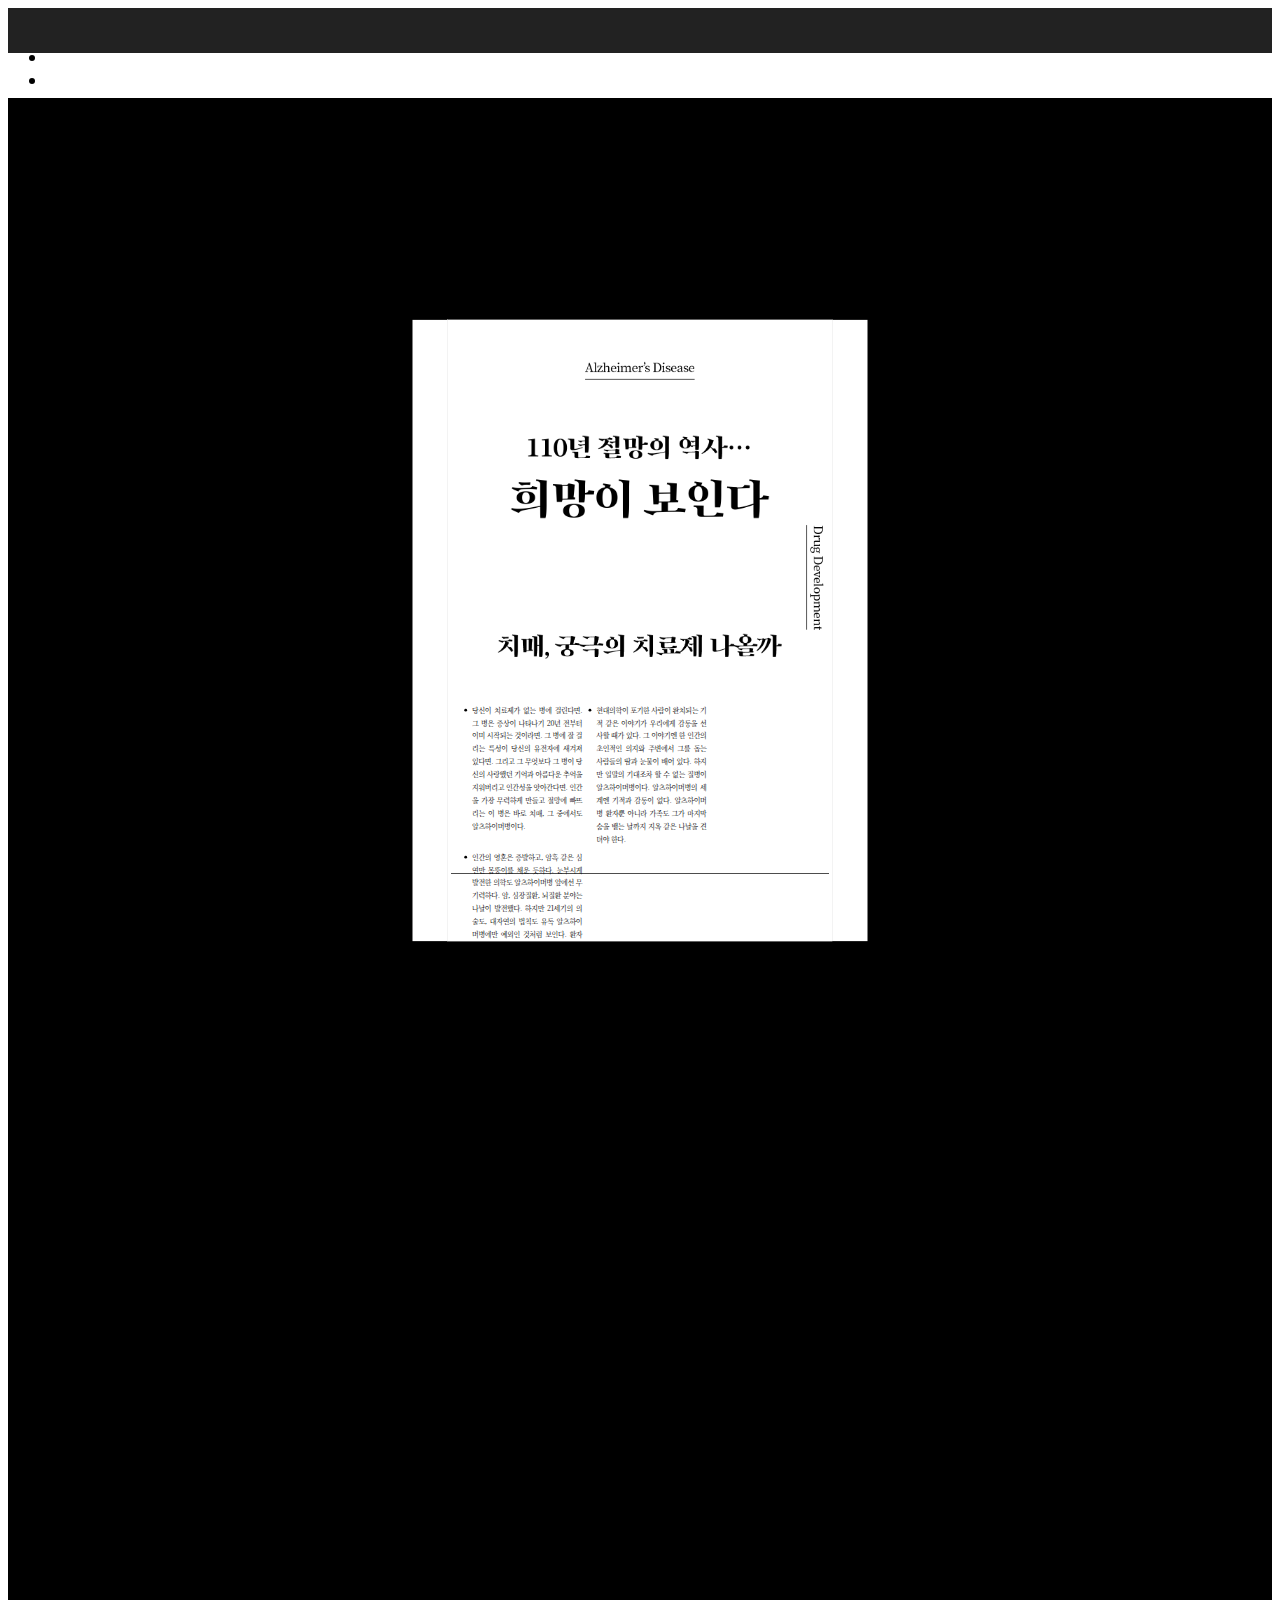
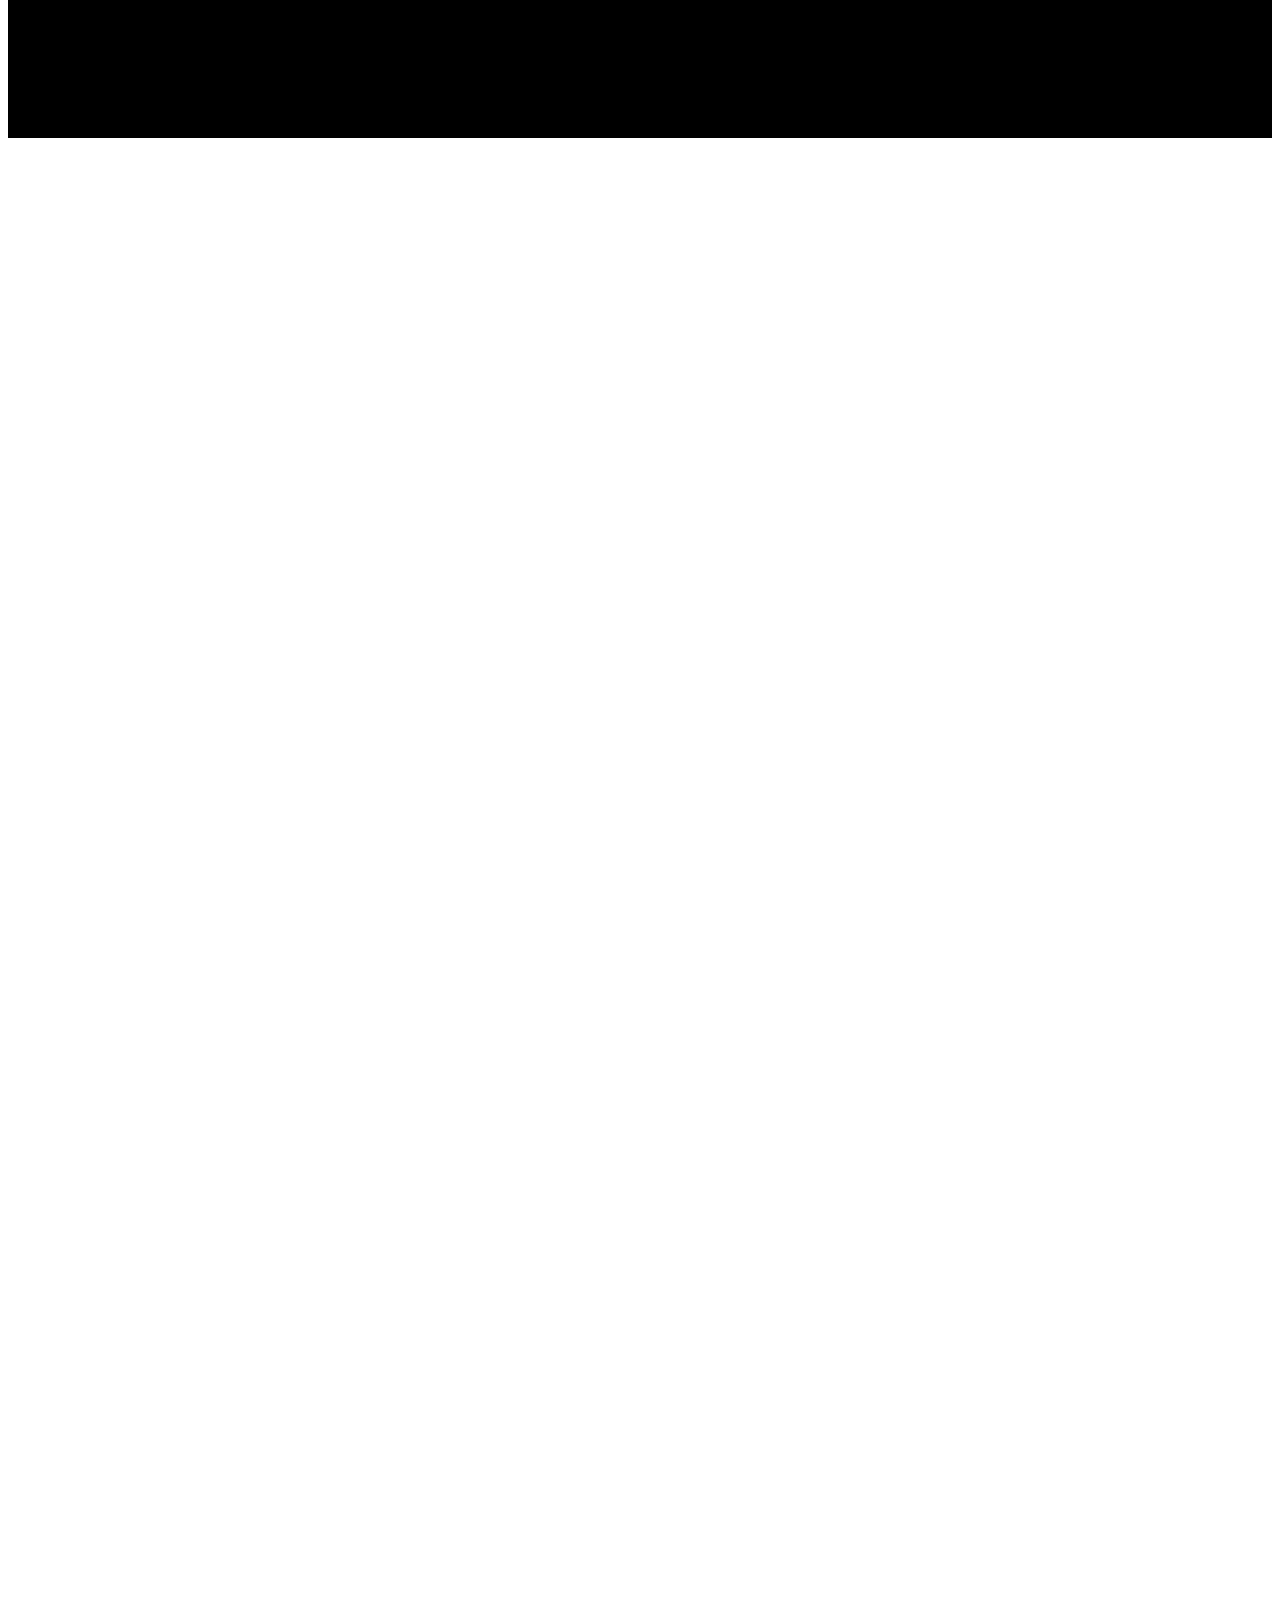
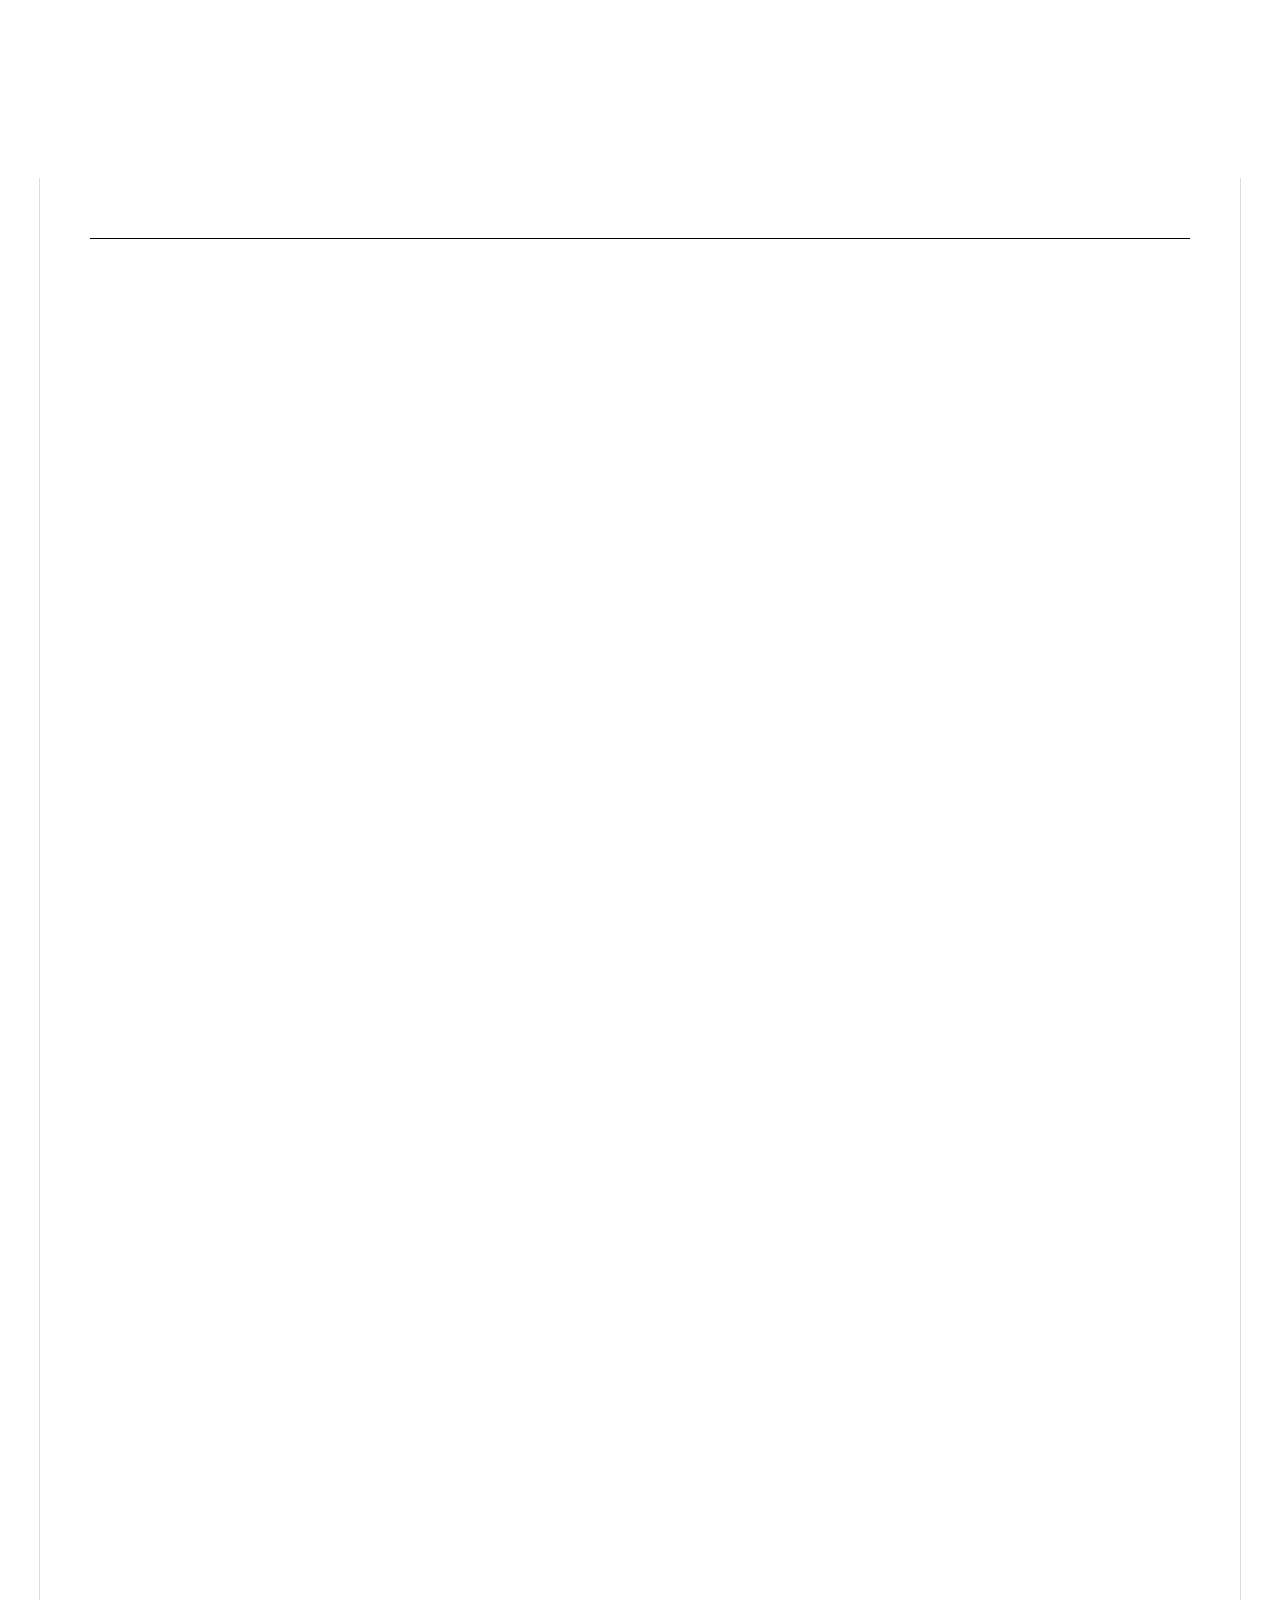
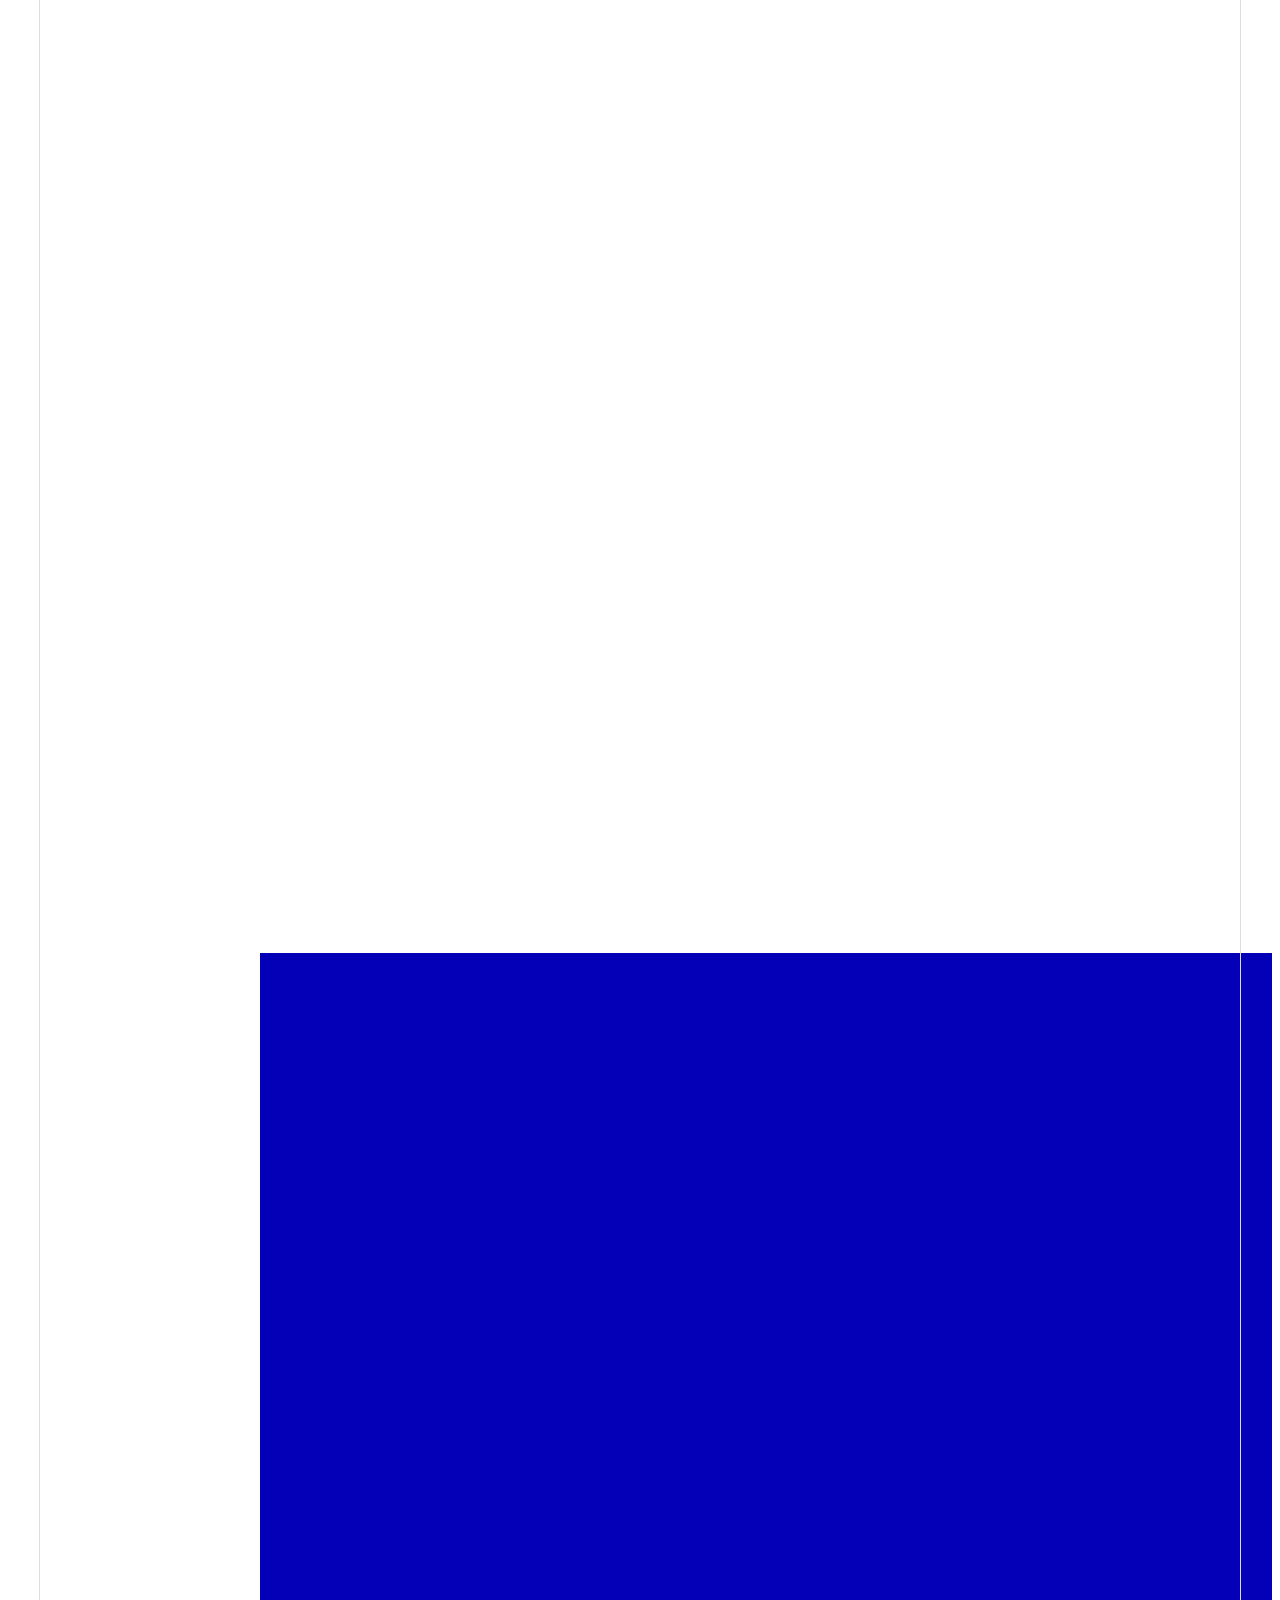
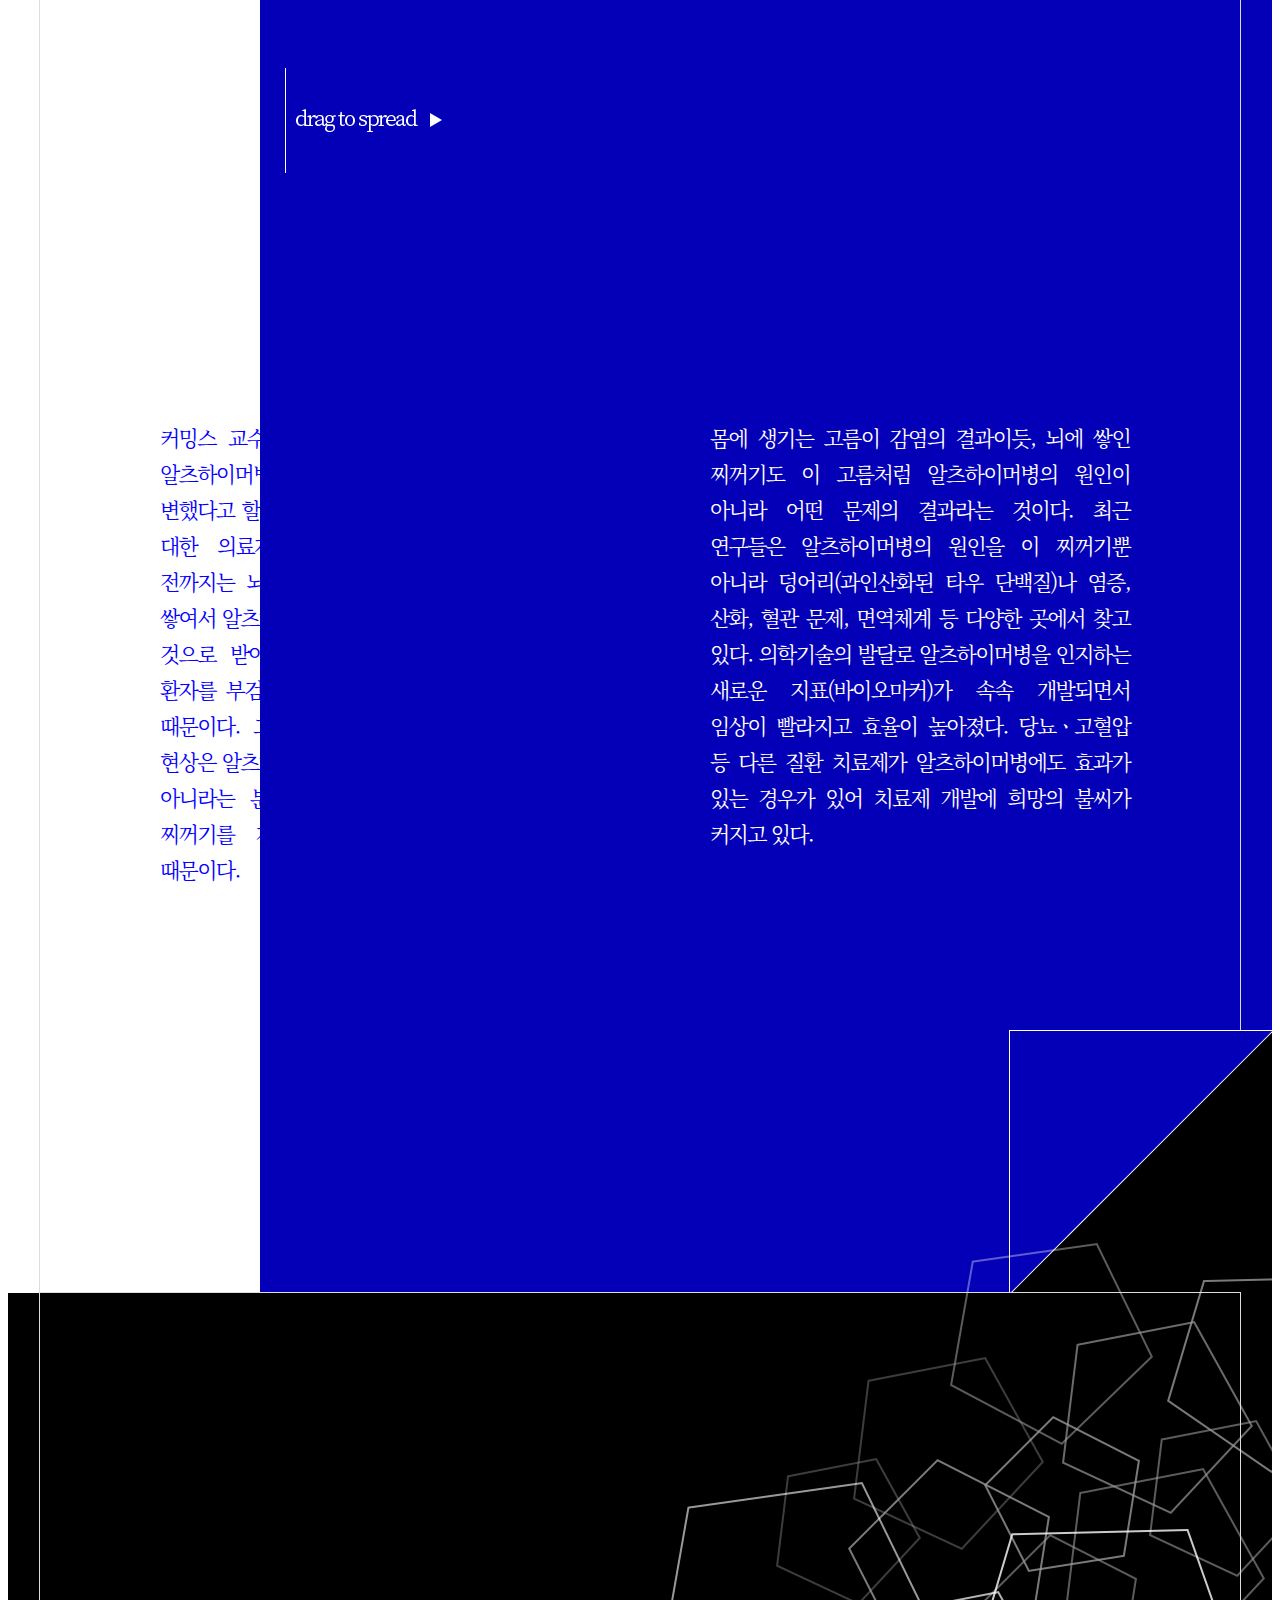
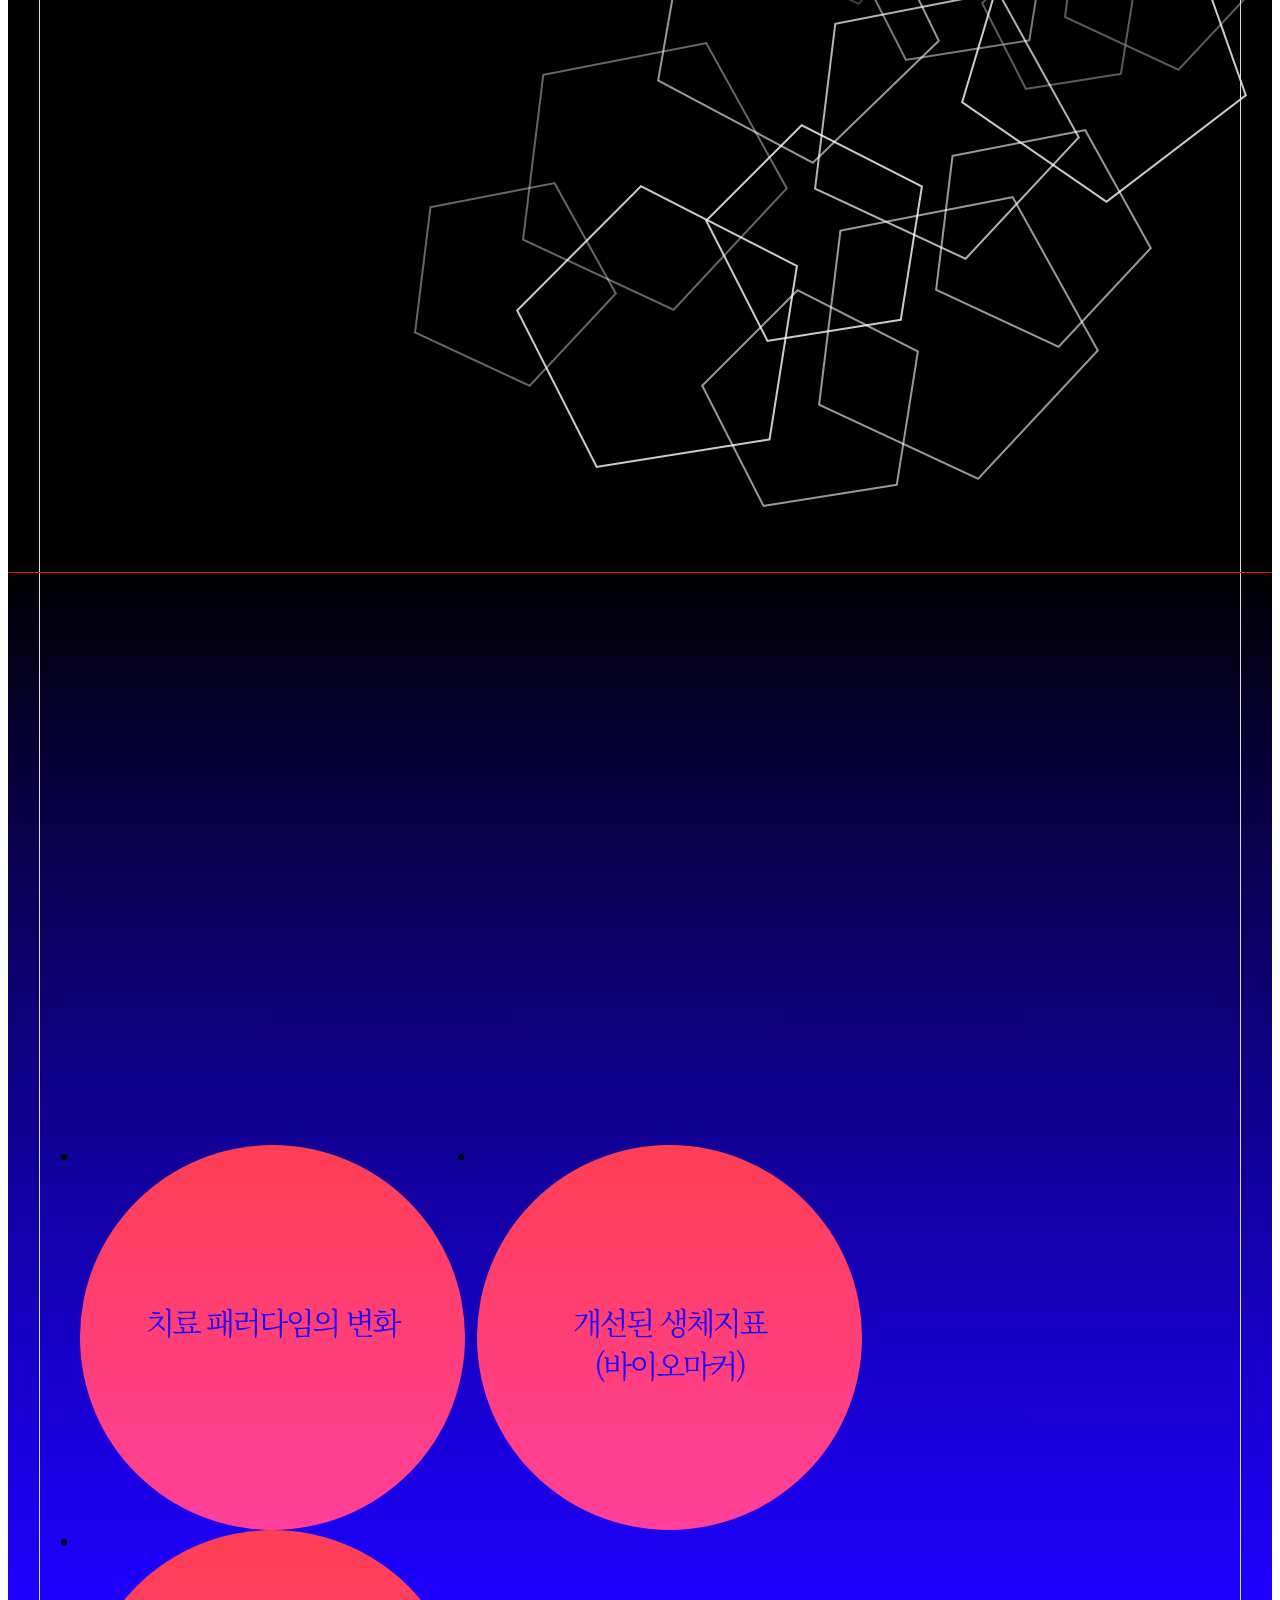
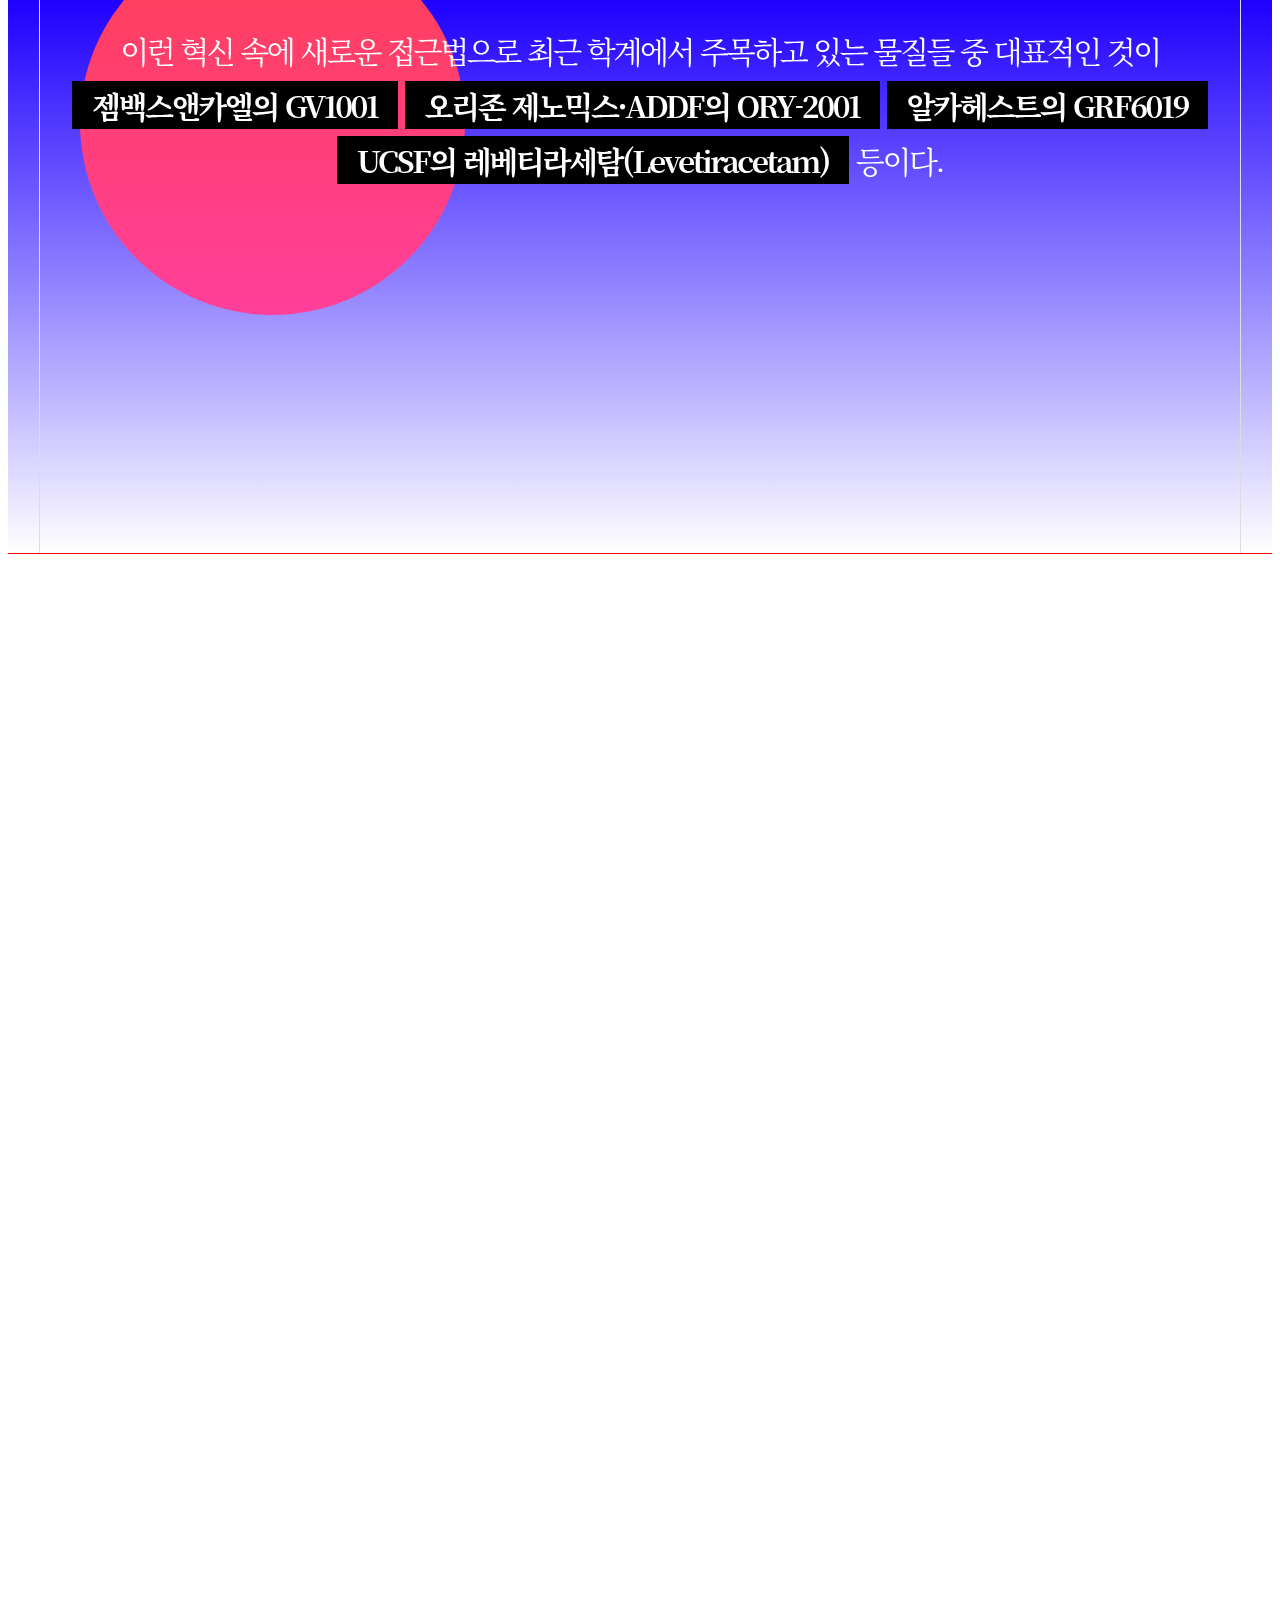
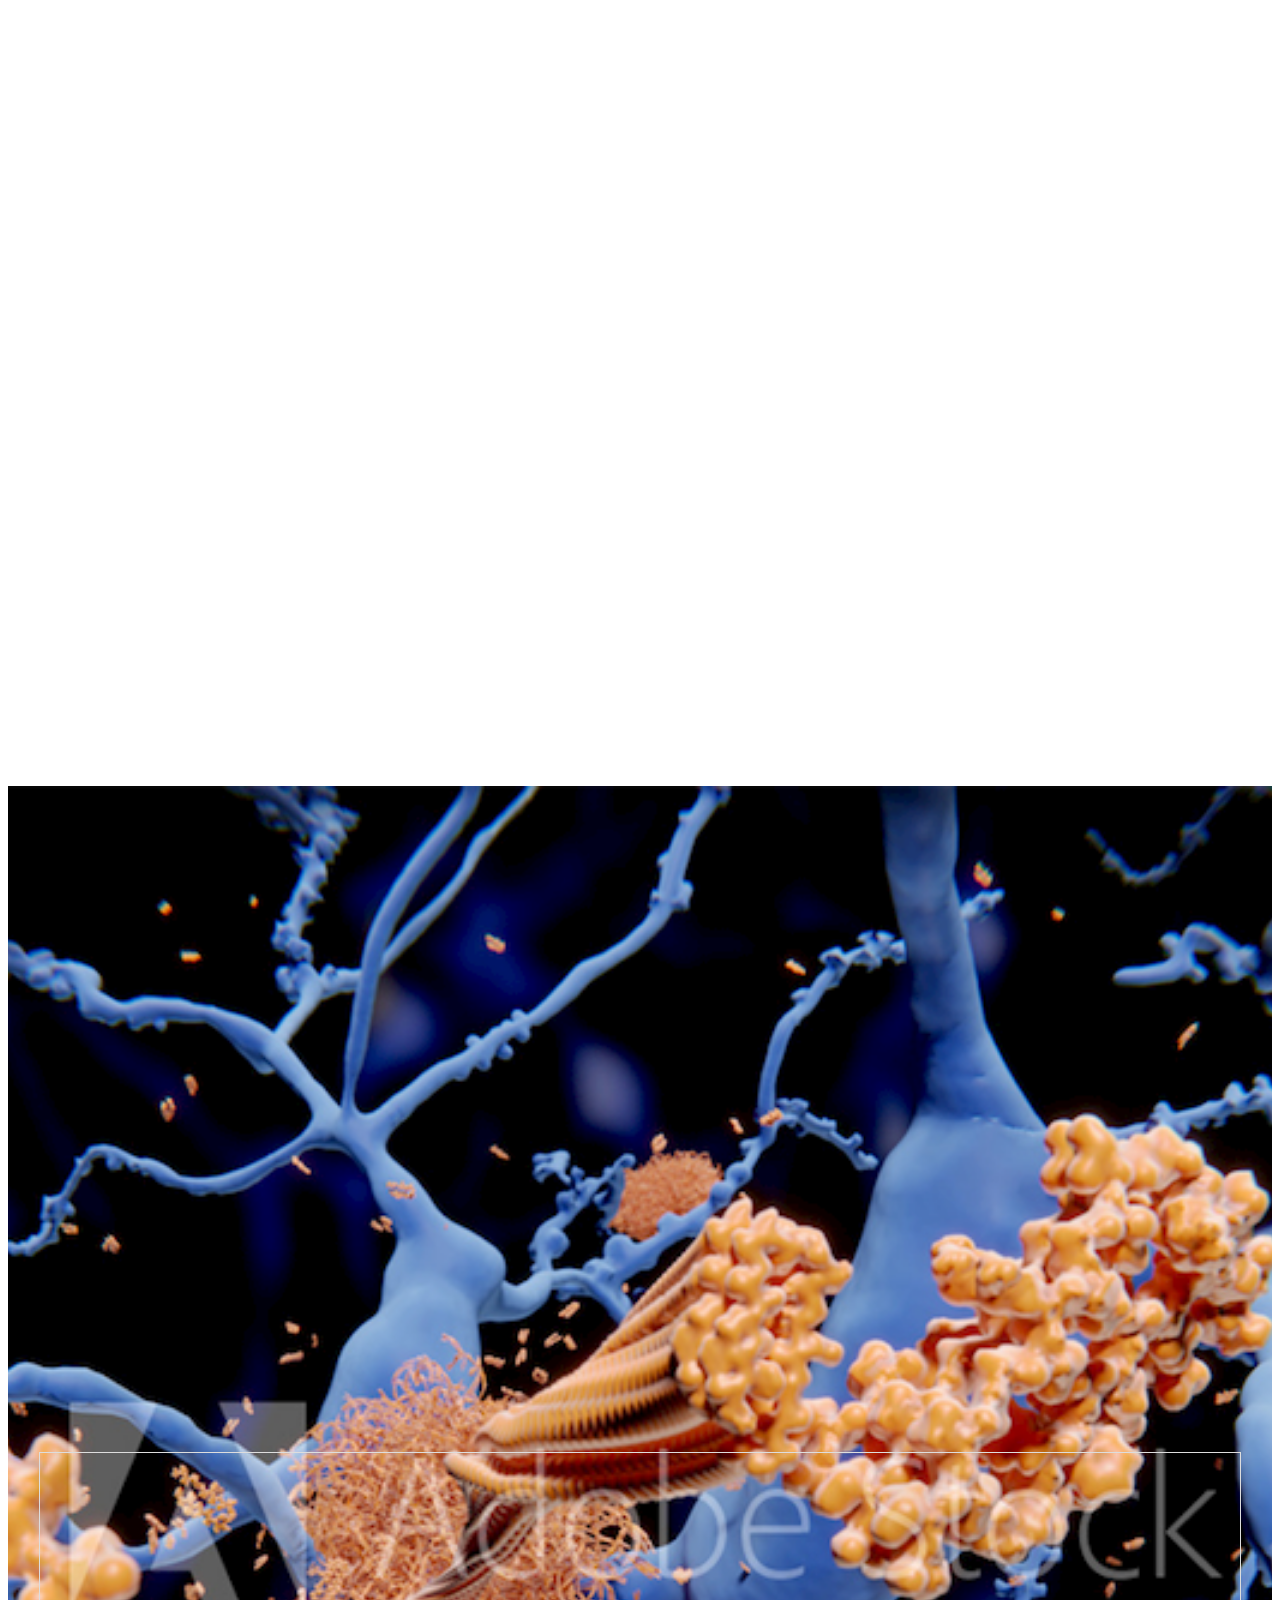
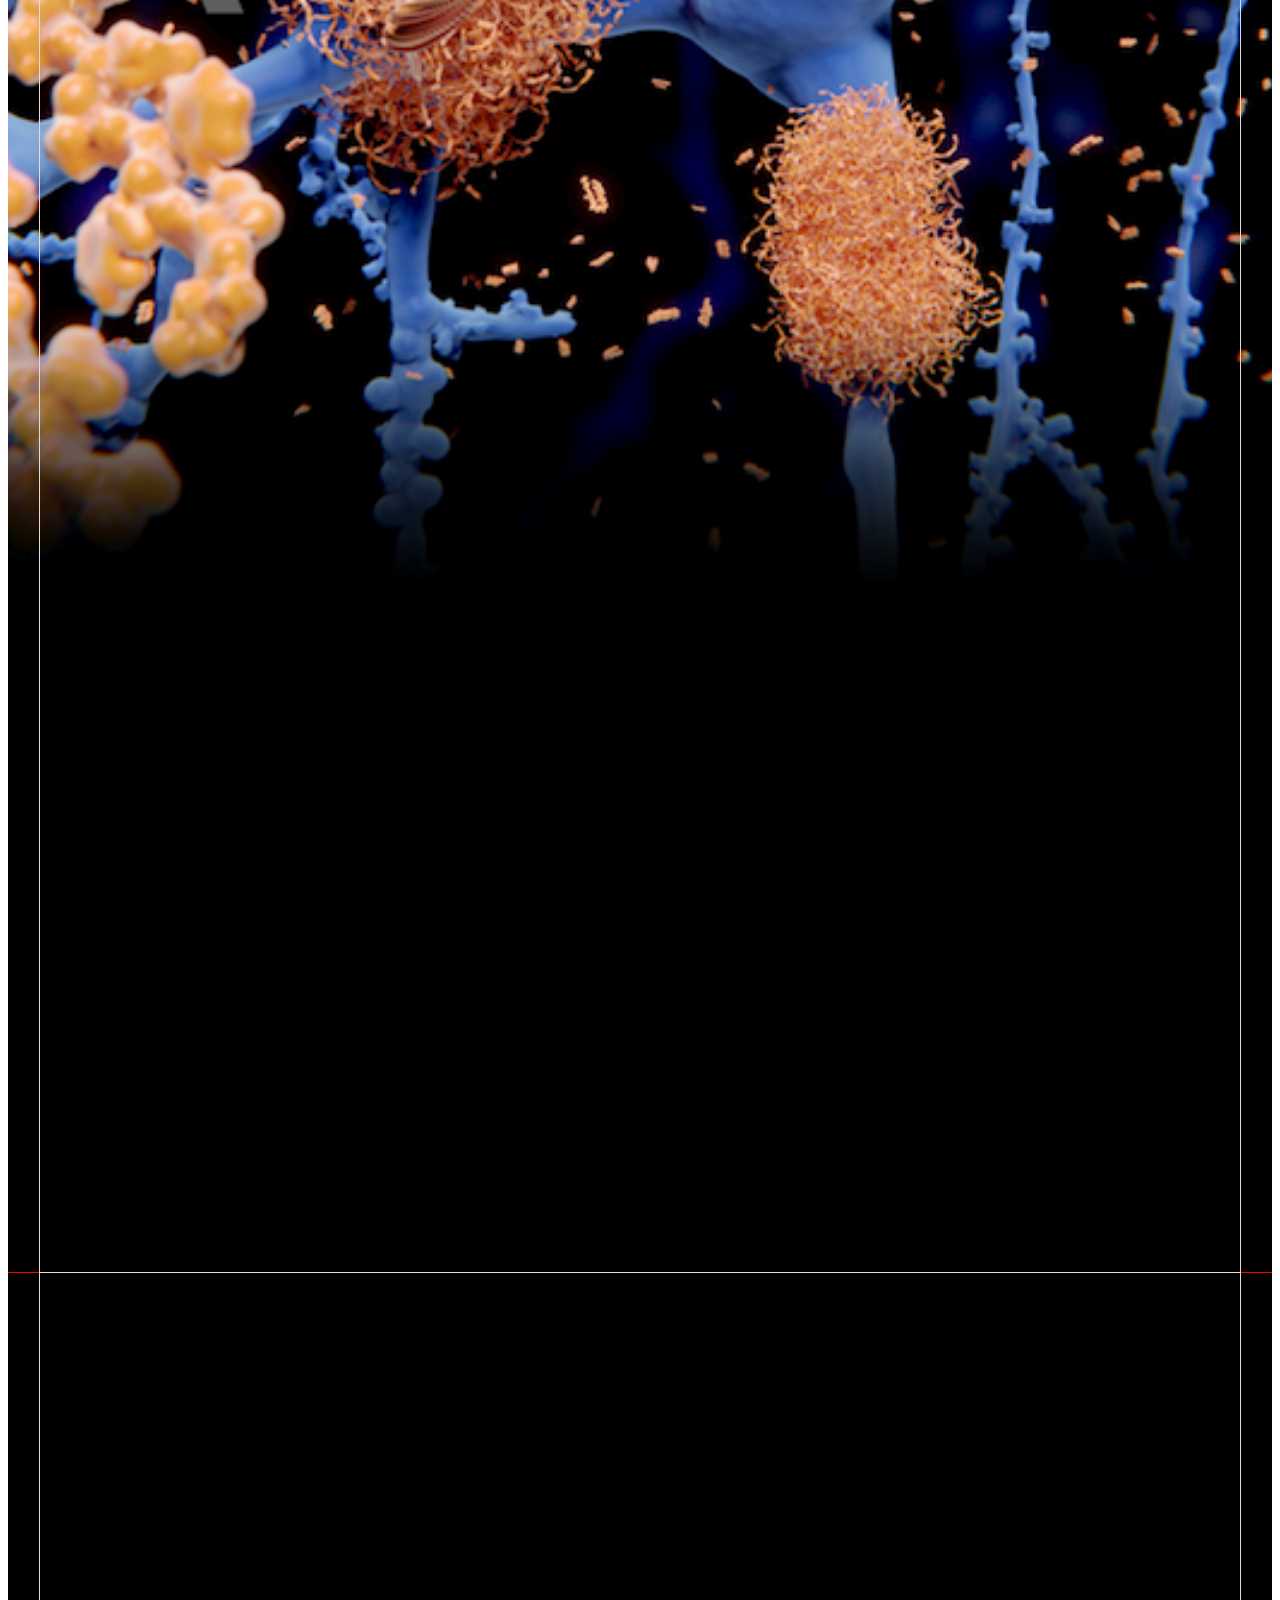
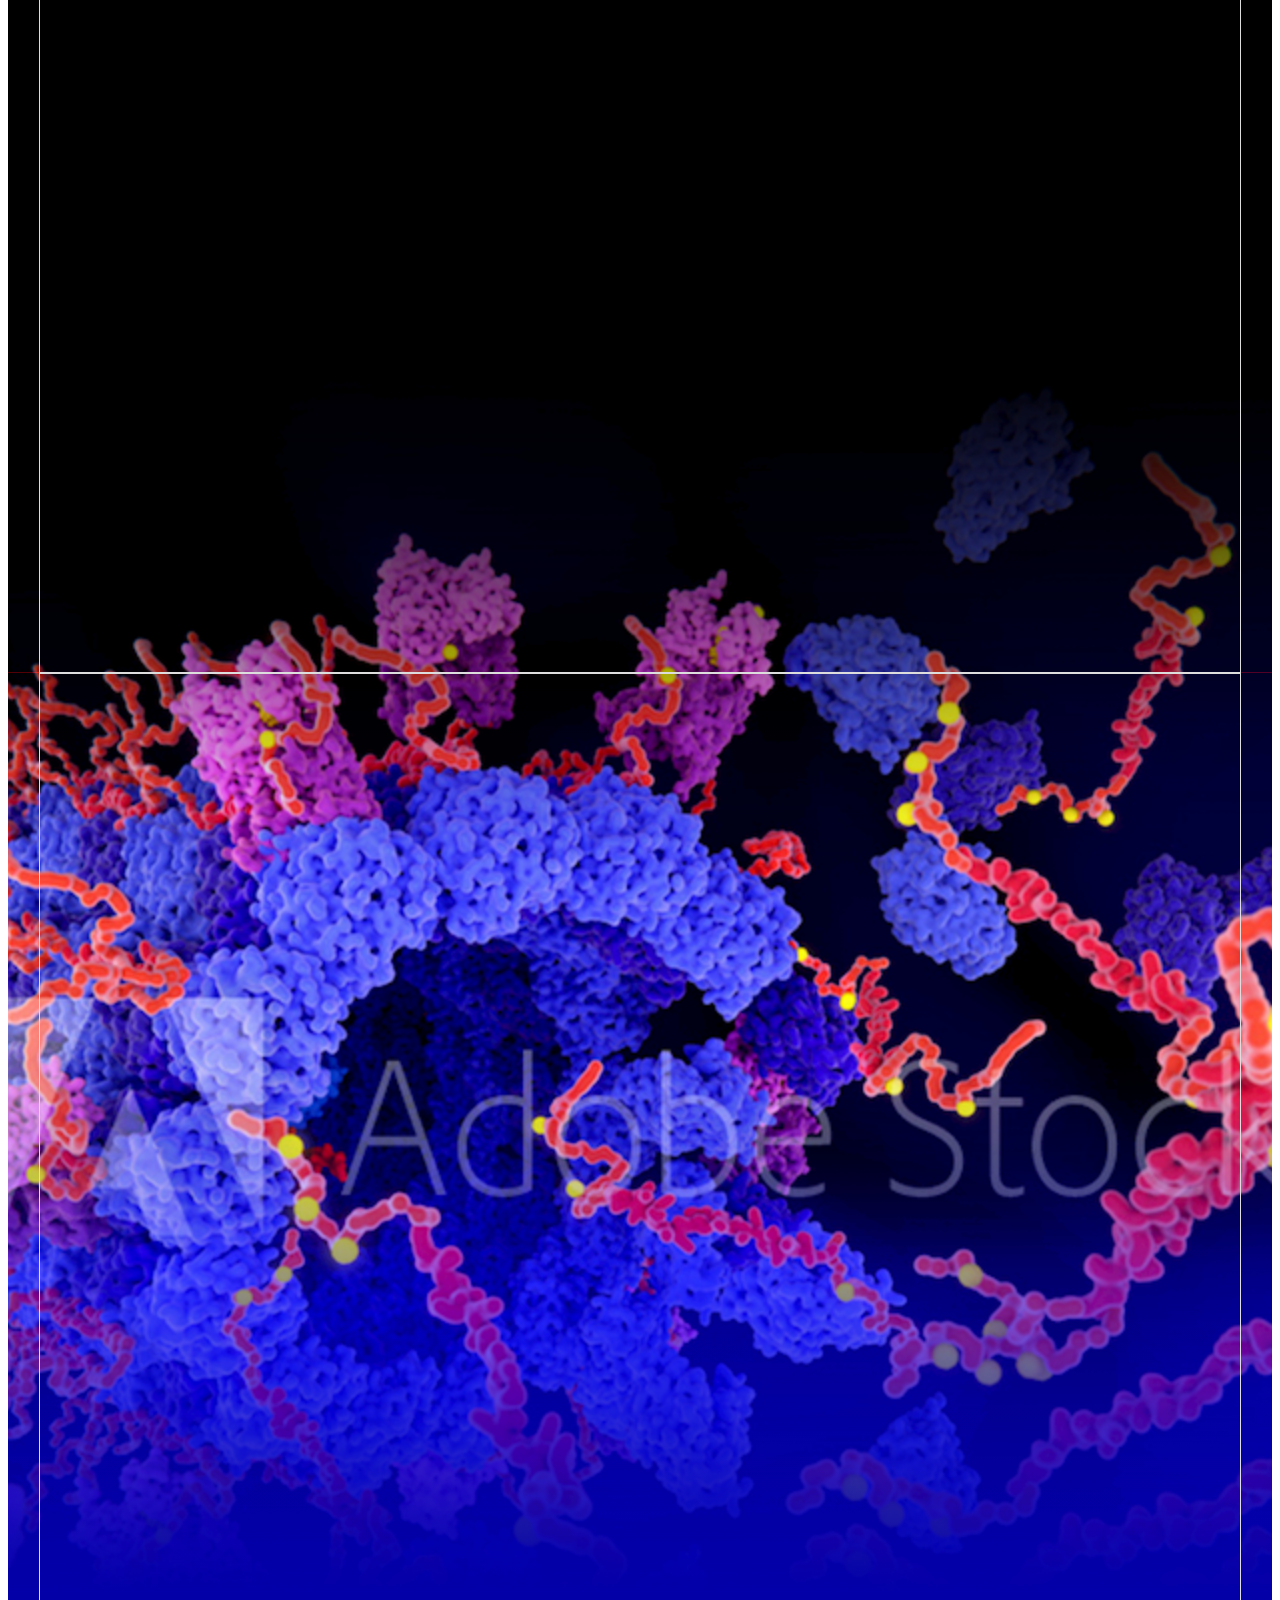
==== index.html @ 9e6f875f "pc페이지 완료커밋" ====
<!DOCTYPE html>
<html lang="ko">
    <head>
        <meta charset="UTF-8">
        <title>pc page test</title>
        <link rel="shortcut icon" type="image/x-icon" href="https://ilab.joins.com/common/img/favicon.ico">
        <meta name="viewport" content="width=1200, initial-scale=1, minimum-scale=1, maximum-scale=3, user-scalable=yes">
        <meta http-equiv="X-UA-Compatible" content="IE=edge">
        <meta name="mobile-web-app-capable" content="yes">
        <meta name="apple-mobile-web-app-capable" content="yes">
        <meta name="format-detection" content="telephone=no">
        <meta name="description" content= "">
        <meta name="author" content="Innovation Lab">
        <meta name="keyword" content="">
        <meta name="twitter:card" content="summary_large_image" />
        <meta name="twitter:title" content="" />
        <meta name="twitter:description" content="">
        <meta name="twitter:image:src" content="">
        <meta property="og:type" content="article">
        <meta property="og:title" content="">
        <meta property="og:description" content="">
        <meta property="og:url" content="">
        <meta property="og:image" content="">
        <meta property="og:image:type" content="image/jpeg">
        <meta property="og:image:width" content="1200">
        <meta property="og:image:height" content="628">
        <meta property="og:site_name" content="">
        <meta property="og:locale" content="ko_KR">
        <meta property="article:author" content="">
        <meta property="article:publisher" content="">

        <!-- Content Style -->
        <link rel="stylesheet" href="https://innovationlab.co.kr/common/css/common.css?v=1">
        <link rel="stylesheet" href="css/swiper.min.css">
        <link rel="stylesheet" href="css/style.css">
        <!-- // Content Style -->

        <!-- Common JS -->
        <script src="js/jquery-2.2.4.min.js"></script>
        <!--[if lt IE 9]><script src="/common/js/html5.js"></script><![endif]-->
        <!-- // Common JS -->

        <!-- Custom JS -->
        <script src="js/polyfill.js"></script>
        <script src="js/gsap.min.js"></script>
        <script src="js/MorphSVGPlugin.min.js"></script>
        <script src="js/DrawSVGPlugin.min.js"></script>
        <script src="js/ScrollMagic.min.js"></script>
        <script src="js/ScrollToPlugin.min.3.3.4.js"></script>
        <script src="js/animation.gsap.min.js"></script>
        <script src="js/debug.addIndicators.min.js"></script>
        <script src="js/jquery.rwdImageMaps.min.js"></script>
        <script src="js/swiper.min.js"></script>
        <script src="js/underscore-min.js"></script>
        <script src="js/functions.js"></script>
        <script src="js/main.js"></script>
        <!-- // Custom JS -->
    </head>
<body>

<div id="viewport">
    <!-- 상단공통 -->
    <div id="roof" class="rooftop">
        <script>
        /*
            layout.gnb.renderHtml();
            $(function() {
                $(".rooftop").addClass("on");
            });
        */
        </script>

        <div class="forehead">
            <div class="inner">
                <div class="brandsolution-logo"><a href="https://news.joins.com/">중앙일보</a></div>
                <div class="brand-identity"></div>
                <div class="sns-share-box">
                    <ul>
                        <li><a href="#" onclick="fnSendSns(&#39;facebook&#39;);return false;" class="sns-fb" title="페이스북"></a></li>
                        <li><a href="#" onclick="fnSendSns(&#39;twitter&#39;);return false;" class="sns-tw" title="트위터"></a></li>
                        <li><a href="javascript:shareJS.KakaoTalk();" class="kakao" title="카카오톡 공유"></a></li>
                    </ul>
                </div>
            </div>
        </div>

    </div>
    <!-- //상단공통 -->
    <!-- 콘텐츠 -->
    <main id="container" class="content_wrap">
        
        <section class="intro-news ja_section_wrap" ja-section-title="섹션1">
            <div class="intro-news__paper">
                <div class="intro-news__paper--panel">
                    <div class="intro-news__paper--headline">
                        <p class="intro-news__paper--headline-ad">Alzheimer’s Disease</p>
                        <p class="intro-news__paper--headline-dd">Drug Development</p>
                        <h2 class="intro-news__paper--headline-title">
                            <span class="intro-news__paper--headline-title-default">110년 절망의 역사… </span>
                            <strong class="intro-news__paper--headline-title-strong">희망이 보인다</strong>
                        </h2>
                        <h4 class="intro-news__paper--headline-sub-title">치매, 궁극의 치료제 나올까</h4>
                    </div>
                    <div class="intro-news__paper--content">
                        <ul class="intro-news__paper--content-list">
                            <li class="intro-news__paper--content-list-item">
                                당신이 치료제가 없는 병에 걸린다면. 그 병은 증상이 나타나기 20년 전부터 이미 시작되는 것이라면. 그 병에 잘 걸리는 특성이 당신의 유전자에 새겨져 있다면. 그리고 그 무엇보다 그 병이 당신의 사랑했던 기억과 아름다운 추억을 지워버리고 인간성을 앗아간다면.
                                인간을 가장 무력하게 만들고 절망에 빠뜨리는 이 병은 바로 치매, 그 중에서도 알츠하이머병이다.
                            </li>
                            <li class="intro-news__paper--content-list-item">
                                현대의학이 포기한 사람이 완치되는 기적 같은 이야기가 우리에게 감동을 선사할 때가 있다. 그 이야기엔 한 인간의 초인적인 의지와 주변에서 그를 돕는 사람들의 땀과 눈물이 배어 있다. 하지만 일말의 기대조차 할 수 없는 질병이 알츠하이머병이다. 알츠하이머병의 세계엔 기적과 감동이 없다. 알츠하이머병 환자뿐 아니라 가족도 그가 마지막 숨을 뱉는 날까지 지옥 같은 나날을 견뎌야 한다.
                            </li>
                            <li class="intro-news__paper--content-list-item">
                                인간의 영혼은 증발하고, 암흑 같은 심연만 몸뚱이를 채운 듯하다. 눈부시게 발전한 의학도 알츠하이머병 앞에선 무기력하다. 암, 심장질환, 뇌질환 분야는 나날이 발전했다. 하지만 21세기의 의술도, 대자연의 법칙도 유독 알츠하이머병에만 예외인 것처럼 보인다. 환자의 영혼을 앗아가고, 가족을 절망에 빠뜨리며, 의료진을 좌절케 한 알츠하이머병. 하지만 반전의 실마리가 나타났다
                                
                            </li>
                        </ul>
                    </div>
                    
                    <p class="intro-news__paper--annexed">*치매 환자의 71.3%는 알츠하이머병 (2012년 분당서울대 병원 전국 65세 이상 노인 6008명 대상 조사)이다.</p>
                </div>
            </div>
        </section>

        <section class="alzheimer ja_section_wrap" ja-section-title="섹션2">
            <div class="alzheimer__panel">
                <div class="alzheimer__headline">
                    <h4 class="alzheimer__headline--title">여전히 신약 성공률은 0 %</h4>
                    <p class="alzheimer__headline--info">
                        알츠하이머병의 원인은 아직도 정확히 규명되지 않았다. 
                        부검을 통해서만 알츠하이머병을 확인할 수 있었기 때문에, 예방도 매우 어렵다. 
                        알츠하이머병은 증상이 나타나기 20년 전부터 시작된다는 보고도 있다. 
                        징후가 나오기 시작하는 시점이면 막기에는 늦었다. 특히 아시아인은 알츠하이머병
                        에 취약한 APOE4 유전자를 보유한 사람이 전체 인구의 약 20%에 이른다. 
                        신약 성공률은 사실상 0%로 수렴한다. 2003년까지 나온 약은 겨우 4개, 
                        이마저도 모두 원인을 치료하지는 못한 채 증상을 완화하는 작용을 하는 것에 불과하다. 
                        2003년 이후에 성공한 신약이 없다. 그래서 더 절망적이다.</p>
                </div>
                <div class="alzheimer__card">
                    <ul class="alzheimer__card--item">
                        <li class="alzheimer__card--item-news one active">
                            <div class="contents">
                                <span class="explain">치매 유형별 분포 <br>‘알츠하이머 치매’</span>
                                <strong class="numberring">71.3%</strong>
                                <div class="graph"></div>
                            </div>
                        </li>
                        <li class="alzheimer__card--item-news two">
                            <div class="contents">
                                <span class="explain">전체 인구 중 아시아인의 <br>APOE4 유전자 보유 비율</span>
                                <strong class="numberring">20%</strong>
                                <div class="graph"></div>
                            </div>
                        </li>
                        <li class="alzheimer__card--item-news three">
                            <div class="contents">
                                <span class="explain">2003년 이후 <br>신약 성공률</span>
                                <strong class="numberring">0%</strong>
                                <div class="graph"></div>
                            </div>
                        </li>
                        <li class="alzheimer__card--item-news four">
                            <div class="contents">
                                <span class="explain">현재까지 출시된 <br>증상완화 약물 4종</span>
                                <strong class="numberring">12</strong>
                                <strong class="numberring">34</strong>
                                <div class="graph"></div>
                            </div>
                        </li>
                    </ul>
                </div>
            </div>
        </section>

        <section class="alzheimer-hope ja_section_wrap" ja-section-title="섹션3">
            <div class="alzheimer-hope__person">
                <i class="alzheimer-hope__person--img"></i>
                <div class="alzheimer-hope__person--annexed">
                    <p class="alzheimer-hope__person--annexed-text">제프리 커밍스 미국 클리블랜드 클리닉 신경연구소 교수</p>
                </div>
            </div>
            <div class="alzheimer-hope__panel">
                <div class="alzheimer-hope__comment">
                    <p class="alzheimer-hope__comment-text">최근 5년 간의 연구 성과와 치료제 발전을 보면 알츠하이머병을 해결할 수 있다는 기대가 그 어느 때보다 높다</p>
                </div>
                <div class="alzheimer-hope__text">
                    <h4 class="alzheimer-hope__text-title">110년만에  조금씩 꿈틀대는 희망</h4>
                    <p class="alzheimer-hope__text-explain">
                        알츠하이머병이 발견된 지 110년, 최근 들어 희망이 조금씩 보이고 있다. “최근 5년 간의 연구 성과와 치료제 발전을 보면 알츠하이머
                        병을 해결할 수 있다는 기대가 그 어느 때보
                        다 높다”고 제프리 커밍스 미국 클리블랜드 클리닉 신경연구소 교수는 말한다. 커밍스 교수는 2014년부터 알츠하이머병 관련 모든 신약 연구를 총망라해 온 알츠하이머병의 권
                        위자다. 2020년 2월 27일 기준으로 알츠하이
                        머병 치료제 총 121개 후보 물질을 대상으로 136건의 임상시험을 분석해 이런 평을 내놓
                        았다. 그 근거는 무엇일까.
                    </p>
                </div>
            </div>
        </section>

        
        <section class="conversion ja_section_wrap" ja-section-title="섹션4">
            <div class="conversion__block">
                <div class="conversion__block--before"></div>
                <div class="conversion__block--after"></div>
            </div>
            <div class="conversion__panel">
                <div class="conversion__content--before">
                    <h5 class="conversion__content--before-title">사고의 전환, 오랜 가설의 한계를 돌파하다</h5>
                    <div class="conversion__content--before-graph"></div>
                    <p class="conversion__content--before-detail">커밍스 교수의 낙관은 근거없는 망상이 아니다. 알츠하이머병 연구는 최근 들어 패러다임이 변했다고 할 만큼 큰 변혁을 겪었다. 알츠하이머에 대한 의료계의 시각이 달라지고 있다. 얼마 전까지는 뇌에 찌꺼기(베타아밀로이드 플라크)가 쌓여서 알츠하이머병이 생긴다는 가설이 가장 주된 것으로 받아들여졌다. 알츠하이머병으로 사망한 환자를 부검해보니 뇌에서 그런 현상이 관찰됐기 때문이다. 그런데 최근 연구 결과에 따르면 이 현상은 알츠하이머병의 결과로 나온 것이지 원인이 아니라는 분석이 나오고 있다. 베타아밀로이드 찌꺼기를 제거해도 증상은 나아지지 않았기 때문이다. </p>
                </div>
                <div class="conversion__content--after">
                    <div class="drag__cover">
                        <button type="button" class="drag__cover--btn">drag to spread</button>
                    </div>
                    <h5 class="conversion__content--after-title">사고의 전환, 오랜 가설의 한계를 돌파하다</h5>
                    <div class="conversion__content--after-graph"></div>
                    <p class="conversion__content--after-detail">몸에 생기는 고름이 감염의 결과이듯, 뇌에 쌓인 찌꺼기도 이 고름처럼 알츠하이머병의 원인이 아니라 어떤 문제의 결과라는 것이다. 최근 연구들은 알츠하이머병의 원인을 이 찌꺼기뿐 아니라 덩어리(과인산화된 타우 단백질)나 염증, 산화, 혈관 문제, 면역체계 등 다양한 곳에서 찾고 있다. 의학기술의 발달로 알츠하이머병을 인지하는 새로운 지표(바이오마커)가 속속 개발되면서 임상이 빨라지고 효율이 높아졌다. 당뇨ㆍ고혈압 등 다른 질환 치료제가 알츠하이머병에도 효과가 있는 경우가 있어 치료제 개발에 희망의 불씨가 커지고 있다.</p>
                </div>
                
            </div>
            <div class="conversion__panel--flip">
                <div class="conversion__panel--flip-line"></div>
            </div>
        </section>

        <div class="drug-spec__pin">
            <section class="drug-spec ja_section_wrap" ja-section-title="섹션5">
                <div class="drug-spec__background"></div>
                <div class="drug-spec__panel">
                    <h5 class="drug-spec__panel--title">요즘 신약들은 과거와 스펙이 다르다</h5>
                    <div class="drug-spec__panel--cover">
                        <div class="drug-spec__panel--inner">
                            <div class="drug-spec__panel--inner step_1 active">
                                <p class="explain-text">요즘 실험 중인 신약들의 면면을 보면 과거와는 사뭇 다르다. 과거 신약들은 대개 증상 완화나 베타 아밀로이드 제거에만 초점을 맞췄다. <br>베타 아밀로이드를 타깃으로 한 신약 후보들은, 대형 제약사가 개발해 큰 기대를 모았음에도 불구하고, 대부분 성공하지 못했다. <br>2013년 화이자의 포네주맙, 2016년 릴리의 솔라네주맙, 2019년 로슈의 크레네주맙이 임상 실패했다. 하지만 최근 신약은 더 포괄적인 원인을 다룬다. 또 증상 완화보다 질환의 해결 자체에 도전하는 약물이 늘었다. </p>
                            </div>
                            <div class="drug-spec__panel--inner step_2">
                                <p class="explain-text">
                                    상대적으로 최근에 임상에 진입한 1·2상과 더 오래<br>
                                    된 3상을 비교해 보면 그런 경향성이 뚜렷이 보인다.<br>
                                    <span class="idx-1 active"><i></i>임상 3상 진행 중인 신약 29개 중 질환조절치료제</span><br>
                                    (증상 완화를 넘어 질병의 해결을 목적으로 하는 <br>
                                    치료제)의 <span class="idx-1 active"><i></i>비율은 59% (17개)</span> 였지만, <span class="idx-2"><i></i>2상 65개 중</span><br>
                                    <span class="idx-2"><i></i>엔 85%(55개)</span>, <span class="idx-3"><i></i>1상 27개 중엔 93%(25개)</span>를 차지한<br>
                                    다. 
                                </p>

                                <div class="drug-swite--2">
                                    <div class="swiper-wrapper">
                                        <div class="swiper-slide">
                                            <div class="chart-1"></div>
                                        </div>
                                        <div class="swiper-slide">
                                            <div class="chart-2"></div>
                                        </div>
                                        <div class="swiper-slide">
                                            <div class="chart-3"></div>
                                        </div>
                                    </div>
                                    <div class="buttonArea">
                                        <div class="swiper-pagination"></div>
                                    </div>
                                </div>
                            </div>
                            <div class="drug-spec__panel--inner step_3">
                                <p class="explain-text">
                                    증상 완화보다 질환 자체의 치료를 목적으로 하는 <br>
                                    치료제가 크게 늘어나고 있다. 질환조절치료제만 <br>
                                    놓고 볼 때 <span class="idx-1 active"><i></i>3상 신약에서 베타 아밀로이드 해결을 </span><br>
                                    <span class="idx-1 active"><i></i>목적으로 하는건 35%지만</span> <span class="idx-2"><i></i>2상에선 14%로 낮아졌</span><br>
                                    <span class="idx-2"><i></i>다.</span> 그만큼 베타 아밀로이드가 아닌 여러 원인의 <br>
                                    해결을 목적으로 하는 신약이 많아지고 있다는 <br>
                                    방증이다.
                                </p>

                                <div class="drug-swite--3">
                                    <div class="swiper-wrapper">
                                        <div class="swiper-slide">
                                            <div class="chart-1"></div>
                                        </div>
                                        <div class="swiper-slide">
                                            <div class="chart-2"></div>
                                        </div>
                                    </div>
                                    <div class="buttonArea">
                                        <div class="swiper-pagination"></div>
                                    </div>
                                </div>

                            </div>
                        </div>
                    </div>
                </div>
            </section>
        
            <section class="meterial ja_section_wrap" ja-section-title="섹션6">
                <div class="meterial__panel">
                    <h5 class="meterial__panel--title">다양한 방식으로 접근해 근본적 치료를 노린다</h5>
                    <div class="meterial__panel--inner">
                        <ul class="meterial__panel--inner-list">
                            <li class="meterial__panel--inner-list-item list1">
                                <p class="before">치료 패러다임의 변화</p>
                                <p class="on">다양한 기전으로 복합 작용해 근본적 치료에 접근</p>
                                <div class="inner-content left">
                                    <p>최근 신약은 항염, 항산화, 신경재생, 혈관 <br>
                                        등 다방면으로 접근하고 있다. 베타 아밀로<br>
                                        이드뿐 아니라 다양한 기전을 통해 복합적<br>
                                        으로 작용하도록 개발하고 있다는 의미다. <br>
                                        초기 단계의 알츠하이머병 환자를 발견해 <br>
                                        빨리 관리하고 근본적으로 치료하는 걸 목<br>
                                        적으로 하는 추세로 변하고 있다는 것이다. <br>
                                        지구 상에 소아마비가 없어진 것도 이러한 <br>
                                        전략에 근거해 백신 개발에 집중했기 때문<br>
                                        이다.</p>
                                </div>
                            </li>
                            <li class="meterial__panel--inner-list-item list2">
                                <p class="before">개선된 생체지표<br>(바이오마커)</p>
                                <p class="on">임상 효율 증가로 <br>치료제 개발을 앞당김</p>
                                <div class="inner-content left">
                                    <p>혈액 속 바이오마커(생체지표)를 확인해 <br>
                                        알츠하이머병을 진단함으로써 효율을 획기<br>
                                        적으로 끌어올린 방법도 나왔다.<br>
                                        미국 세인트 루이스 워싱턴 의과대학 랜들 <br>
                                        베이트만 교수의 혈액검사법은 임상의 시<br>
                                        간·비용 효율을 두 배 이상 개선한 것으로 <br>
                                        평가받는다.</p>
                                </div>
                            </li>
                            <li class="meterial__panel--inner-list-item list3">
                                <p class="before">용도변경 약물</p>
                                <p class="on">이미 안전성 입증됐기에 임상 편의 증가</p>
                                <div class="inner-content right">
                                    <p>용도변경(repurposed) 물질도 많아지고 있<br>
                                        다. 다른 치료제로 이미 허가를 받았지만 <br>
                                        복잡다단한 알츠하이머병의 치료에도 긍정<br>
                                        적 효과를 줄 것으로 기대하는 약물이다. <br>
                                        당뇨병 치료제가 임상에 참여하기도 하고, <br>
                                        항염·항산화에 효과가 있는 물질을 실험하<br>
                                        기도 하고, 뇌의 수용체에 작용하는 여러 물<br>
                                        질들이 알츠하이머병 치료 효과를 기대하<br>
                                        고 임상 시험을 진행하기도 한다.</p>
                                </div>
                            </li>
                        </ul>
                        <div class="meterial__panel--inner-detail">
                            <p class="meterial__panel--inner-detail-text">이런 혁신 속에 새로운 접근법으로 최근 학계에서 주목하고 있는 물질들 중 대표적인 것이
                                <strong class="meterial__panel--inner-detail-hide">젬백스앤카엘의 GV1001</strong>
                                <strong class="meterial__panel--inner-detail-hide">오리존 제노믹스·ADDF의 ORY-2001</strong>
                                <strong class="meterial__panel--inner-detail-hide">알카헤스트의 GRF6019</strong> 
                                <strong class="meterial__panel--inner-detail-hide">UCSF의 레베티라세탐(Levetiracetam)</strong>
                                등이다.
                            </p>
                        </div>
                    </div>
                </div>
            </section>
        </div>

        <section class="gv-1001 ja_section_wrap" ja-section-title="섹션7">
            <div class="gv-1001__bg"></div>
            <div class="gv-1001__panel">
                <h5 class="gv-1001__panel--title">텔로머라제 에서 유래한 GV1001</h5>
                <div class="gv-1001__panel--content">
                    <div class="gv-1001__panel--content-image"></div>
                    <div class="gv-1001__panel--content-comment">
                        <i class="quotation-left"></i>
                            <p class="gv-1001__panel--content-text">제프리 커밍스 교수는<br>
                                <span class="underline">GV1001은 다양한 타깃에 <br>작용하는 물질, 매우 <br>성공적인 알츠하이머병 치료 <br>약물이 될 가능성이 있다</span><br>고 평가하기도 했다.</p>
                        <i class="quotation-right"></i>
                    </div>
                    <div class="gv-1001__panel--content-detail">
                        <p class="gv-1001__panel--content-detail-text">이 중 젬백스앤카엘의 GV1001은 텔로머라제에서 유래한 약물이다. 텔로머라제는 텔로미어의 길이를 유지시켜주는 물질로 1987년 발견됐을 때, 학계뿐 아니라 의료계에 큰 반향을 일으켰다. 이는 텔로미어라는 물질이 가진 특성 때문이다. <span class="underline">텔로미어는 DNA를 보호해주는 끝부분의 덮개</span>로, 이것이 닳으면 세포가 사멸하고 생명체는 노화한다. <br><span class="underline">텔로머라제는 텔로미어의 기능을 보전해줌으로써 세포의 사멸을 막고 노화를 늦추는 기능</span>이 있다. 이를 발견한 3명의 과학자는 2009년 노벨생리의학상을 받기도 했다. GV1001은 노르웨이의 과학자들이 텔로머라제를 이용해 개발한 물질로, 여러 연구 결과 항암 면역 관련 효과 및 항노화·항염·항산화 등 세포 보호 기능이 있는 것으로 알려져 있다. 현재는 한국 회사인 젬백스앤카엘이 이를 사들였고, 알츠하이머병 임상 2상을 마치고 임상 3상에 진입할 예정이다.</p>
                    </div>
                </div>
            </div>
        </section>

        <section class="meterial-hope ja_section_wrap" ja-section-title="섹션8">
            <div class="meterial-hope__panel">
                <h5 class="meterial-hope__panel--title">희망의 싹이 보이는 물질들</h5>

                <ul class="table__background">
                    <li></li>
                    <li></li>
                    <li></li>
                </ul>

                <div class="meterial-hope__panel--table">
                    <table class="meterial-hope__panel--table-cell">
                        <colgroup class="table-group">
                            <col class="table-group-1">
                            <col class="table-group-2">
                            <col class="table-group-3">
                            <col class="table-group-4">
                            <col class="table-group-5">
                        </colgroup>
                        <tr>
                            <th>물질명</th>
                            <th>메커니즘</th>
                            <th>특이사항 / 치료상 목적</th>
                            <th>임상 단계</th>
                            <th>시작일</th>
                        </tr>
                        <tr>
                            <td>ORY-2001</td>
                            <td class="line"><span class="block">후생유전학<span>(유전자 발현에 관여)</span></span></td>
                            <td>신경보호에 관여하는 2개 효소에 작용</td>
                            <td>2상</td>
                            <td>2019.05</td>
                        </tr>
                        <tr>
                            <td>GRF6019</td>
                            <td>신경보호, 항염증</td>
                            <td>젊은 성인의 혈장 추출물</td>
                            <td>2상</td>
                            <td>2019.01</td>
                        </tr>
                        <tr>
                            <td>Levetiracetam</td>
                            <td>신경보호</td>
                            <td>기존 뇌전증 치료제로 시냅스 기능 강화</td>
                            <td>2상</td>
                            <td>2014.06</td>
                        </tr>
                    </table>
                </div>
                <div class="meterial-hope__panel--explain">
                    <p class="meterial-hope__panel--text">다른 신약들도 기존 접근 방식과 다른 경로로 알츠하이머병의 해결에 나서고 있다. 오리존 제노믹스·ADDF의 ORY-2001은 후생유전학에 관여하는 물질로 히스톤 단백질에 관여해 알츠하이머병과 관련된 원인을 복합적으로 막아줄 목적으로 개발 중이다. 알카헤스트의 GRF6019는 젊은 성인의 혈장 추출물에서 개발한 물질로 항염 작용이 있어서 노화와 관련된 질병에 효과가 있을 것으로 기대된다. 레베티라세탐은 원래 뇌전증(간질) 치료제로 특허를 받은 물질이지만 현재는 뇌 신경세포 보호에도 작용할 것을 기대하고 UCSF의 주도로 용도변경 약물로서 임상에 참여하고 있다.<br>위 모든 약물은 모두 임상 2상 진행 중이다. 이외에도 항염 효과가 있는 강황 추출물로 만든 치료제, 뇌 수용체에 영향을 줄 목적으로 개발한 코그니션 테라퓨틱스의 CT1812, <br>존스홉킨스대의 드로나비놀(Dronabinol), 에이사이의 <br>렘보렉산트(Le-mborexant) 등도 임상 2상을 진행 중이다.</p>
                </div>
            </div>
        </section>

        <section class="outro ja_section_wrap" ja-section-title="섹션8">
            <div class="outro__bg"></div>
            <div class="outro__panel">
                <h5 class="outro__panel--title">알츠하이머병 해결에 다가서고 있는 인류</h5>
                <div class="outro__panel--content">
                    <p class="outro__panel--content-text">
                        알츠하이머병 치료제 개발에는 평균 57억 달러가 든다.<br>
                        항암제 개발비의 약 7배, 일반 신약의 약 2배 크다. <br>
                        현재까지 질환치료제의 성공률은 0%.<br>
                        하지만 2020년 2월 현재 121개의 물질이 136건의 임상을 통해 이 0%에 도전하고 있다.<br>
                        증상 완화보다 질환 자체의 치료를 목적으로 개발되는 물질은 해마다 늘고 있다.<br>
                        병의 원인에 대한 이해가 깊어졌고, 의료 기술도 눈부시게 발달하고 있어서다.<br>
                    </p>
                    <strong class="outro__panel--content-strong">알츠하이머병이 언젠가는 해결되리라는 희망의 빛이<br>점점 더 밝게 드리워지고 있다.</strong>
                    <div class="outro__panel--content-person"></div>
                    
                    <strong class="outro__panel--content-comment">
                        <i class="quotation-left"></i>
                        천문학적 비용이 들지만 의료 기술의 발전으로 여전히<br>
                        많은 제약사가 그 작은 가능성에 도전하고 있다.<br>
                        알츠하이머병의 근본적 해결에 대한 기대감이 점점 커지고 있다.<br>
                        <span class="underline">요겐 윈로스 Jorgen L. Winroth  젬백스앤카엘 해외투자 IR 담당 사장</span>
                        <i class="quotation-right"></i>
                    </strong>
                    
                    
                </div>
            </div>
        </section>



        <div class="copyright_box">
            <div class="copyright">
                <div class="copyright_credit coming-soon">
                    <span>글&nbsp;</span> |  이정봉 김나현 기자 &nbsp;&nbsp;&nbsp;&nbsp;&nbsp;<span>디자인&nbsp;</span> |  안은정 &nbsp;&nbsp;&nbsp;&nbsp;&nbsp;<span>개발&nbsp;</span> |  주혜인
                </div>
                <div class="copy_left"></div>
    
                <div class="copy_right">
    
                    <p class="p-text">JoongAng Ilbo의 모든 콘텐트(기사)는 저작권법의 보호를 받은 바 무단 전재·복사·배포 등을 금합니다. </p>
                    <p>Copyright by JoongAng Ilbo Co.,Ltd. All Rights Reserved</p>
                </div>
            </div>
        </div>
    </main>
    <!-- // 콘텐츠 -->
</div>
<!-- <input type="hidden" id="jaHeightSec" value="20"> -->
</body>
</html>
---- css/style.css ----
@charset "UTF-8";
@font-face {
  font-family: 'Noto Serif';
  font-weight: 400;
  src: url("../fonts/NotoSerifKR-Regular.eot");
  src: url("../fonts/NotoSerifKR-Regular.woff") format("woff"), url("../fonts/NotoSerifKR-Regular.otf") format("truetype");
}

@font-face {
  font-family: 'Noto Sans CJK KR';
  font-weight: 100;
  src: url("../fonts/NotoSansCJKkr-Thin.eot");
  src: url("../fonts/NotoSansCJKkr-Thin.woff") format("woff"), url("../fonts/NotoSansCJKkr-Thin.otf") format("truetype");
}

@font-face {
  font-family: 'Noto Sans CJK KR';
  font-weight: 200;
  src: url("../fonts/NotoSansCJKkr-Light.eot");
  src: url("../fonts/NotoSansCJKkr-Light.woff") format("woff"), url("../fonts/NotoSansCJKkr-Light.otf") format("truetype");
}

@font-face {
  font-family: 'Noto Sans CJK KR';
  font-weight: 300;
  src: url("../fonts/NotoSansCJKkr-DemiLight.eot");
  src: url("../fonts/NotoSansCJKkr-DemiLight.woff") format("woff"), url("../fonts/NotoSansCJKkr-DemiLight.otf") format("truetype");
}

@font-face {
  font-family: 'Noto Sans CJK KR';
  font-weight: 400;
  src: url("../fonts/NotoSansCJKkr-Regular.eot");
  src: url("../fonts/NotoSansCJKkr-Regular.woff") format("woff"), url("../fonts/NotoSansCJKkr-Regular.otf") format("truetype");
}

@font-face {
  font-family: 'Noto Sans CJK KR';
  font-weight: 500;
  src: url("../fonts/NotoSansCJKkr-Medium.eot");
  src: url("../fonts/NotoSansCJKkr-Medium.woff") format("woff"), url("../fonts/NotoSansCJKkr-Medium.otf") format("truetype");
}

@font-face {
  font-family: 'Noto Sans CJK KR';
  font-weight: 600;
  src: url("../fonts/NotoSansCJKkr-Bold.eot");
  src: url("../fonts/NotoSansCJKkr-Bold.woff") format("woff"), url("../fonts/NotoSansCJKkr-Bold.otf") format("truetype");
}

@font-face {
  font-family: 'Noto Sans CJK KR';
  font-weight: 700;
  src: url("../fonts/NotoSansCJKkr-Black.eot");
  src: url("../fonts/NotoSansCJKkr-Black.woff") format("woff"), url("../fonts/NotoSansCJKkr-Black.otf") format("truetype");
}

@font-face {
  font-family: 'Noto Serif CJK KR';
  font-weight: 500;
  src: url("../fonts/NotoSerifKR-Regular.otf") format("truetype");
}

@font-face {
  font-family: 'Noto Serif CJK KR';
  font-weight: 500;
  src: url("../fonts/NotoSerifKR-Medium.otf") format("truetype");
}

@font-face {
  font-family: 'Noto Serif CJK KR';
  font-weight: 600;
  src: url("../fonts/NotoSerifKR-Bold.otf") format("truetype");
}

@font-face {
  font-family: 'Noto Serif CJK KR';
  font-weight: 700;
  src: url("../fonts/NotoSerifKR-Black.otf") format("truetype");
}

.joins_gnb {
  height: 32px;
}

h2, h3, h4, h5 {
  font-weight: 600;
  word-break: keep-all;
}

strong {
  font-weight: 600;
}

* {
  -webkit-box-sizing: border-box;
          box-sizing: border-box;
}

video {
  -o-object-fit: cover;
     object-fit: cover;
}

body {
  font-family: 'Noto Sans CJK KR', sans-serif;
  line-height: 1.4;
  letter-spacing: -0.075em;
  background: #fff;
  -webkit-font-smoothing: antialiased;
}

#container {
  min-width: 1200px;
}

h2 {
  font-size: 50px;
  letter-spacing: -1px;
  line-height: 1.2;
  color: #1d1d1d;
}

h2 span {
  font-weight: 300;
}

h2 + p {
  font-size: 19px;
  line-height: 1.6;
}

section {
  position: relative;
  background-color: #fff;
  z-index: 1;
}

a {
  text-decoration: none;
}

em {
  font-style: normal;
}

button {
  padding: 0;
  border: 0 none;
  cursor: pointer;
}

p {
  word-break: keep-all;
}

i {
  font-style: normal;
}

.hide {
  position: absolute;
  width: 0;
  height: 0;
  overflow: hidden;
  font: 0/0 Sans-serif;
  visibility: hidden;
}

:focus {
  outline: none;
}

#container {
  padding-top: 78px;
}

/* 하단 카피라이트 관련 클레스 영역 */
.copyright {
  position: relative;
  width: 100%;
  padding: 70px 0;
  background: #efefef;
  text-align: center;
  font-size: 13px;
  font-weight: 200;
  z-index: 1;
}

.copyright .wrap {
  width: 1100px;
  margin: 0 auto;
}

.copyright:after {
  clear: both;
  content: '';
  display: table;
}

.copyright .copy_left {
  width: 52%;
  text-align: left;
  float: left;
}

.copyright .copy_right {
  width: 350px;
  text-align: left;
  float: right;
}

.copyright .copy_right p.p-text {
  font-weight: 400;
  color: #818181;
  letter-spacing: .5px;
  font-size: 14px;
  font-family: 'Noto Sans KR', 'Malgun Gothic', sans-serif;
}

.copyright .copy_right p.p_colnom {
  line-height: 22px;
}

.copyright .copy_right p .footer_mail {
  -webkit-transition: color .3s ease;
  transition: color .3s ease;
  color: #818181;
  text-decoration: none;
  font-family: 'noto-sans-scott', 'Malgun Gothic', sans-serif;
}

.copyright .copy_right p .footer_mail i {
  width: 18px;
  height: 12px;
  background: url(/ilab/img/sprite.png?v=2) no-repeat -150px 0;
  background-size: 200px;
  position: relative;
  display: inline-block;
  margin-right: 2px;
  vertical-align: baseline;
  opacity: 0.5;
}

.copyright .copy_right p .footer_tel {
  -webkit-transition: color .3s ease;
  transition: color .3s ease;
  color: #818181;
  text-decoration: none;
  font-family: 'noto-sans-scott', 'Malgun Gothic', sans-serif;
}

.copyright .copy_right p .footer_tel i {
  top: 2px;
  width: 16px;
  height: 16px;
  background: url(/ilab/img/sprite.png?v=2) no-repeat -170px 0;
  background-size: 200px;
  position: relative;
  display: inline-block;
  margin-right: 0px;
  vertical-align: baseline;
  margin-left: 10px;
  opacity: .5;
}

.copyright p {
  margin: 0;
  font-family: Arial, Helvetica, sans-serif;
  letter-spacing: 0;
  color: #666;
}

.copyright p.p-text {
  font-weight: 400;
  letter-spacing: 1px;
}

.copyright p .bold {
  font-weight: 600;
}

.copyright p + p {
  margin-top: 10px;
}

/* 하단 카피라이트 관련 클레스 영역 끝 */
.rooftop {
  opacity: 1;
}

#container {
  overflow: hidden;
}

.intro-news {
  position: relative;
  width: 100%;
  height: 1640px;
  min-height: calc(100vh - 45px);
  background: #000;
}

.intro-news__paper {
  position: absolute;
  height: calc(1640px + 15vh);
  -webkit-transform-origin: center;
          transform-origin: center;
  top: -535px;
  width: 1300px;
  left: 50%;
  margin-left: -650px;
  background: #fff;
}

.intro-news__paper--panel {
  position: absolute;
  width: 1100px;
  top: 0;
  left: 50%;
  margin: 0 0 0 -550px;
  outline: 1px solid #ddd;
  height: 100%;
}

.intro-news__paper--headline-ad {
  text-indent: -99999px;
  display: block;
  background: url("../img/intro_headline_1.png") no-repeat;
  width: 315px;
  height: 51px;
  margin: 120px auto 0 auto;
}

.intro-news__paper--headline-dd {
  text-indent: -99999px;
  display: block;
  background: url("../img/intro_headline_2.png") no-repeat;
  width: 50px;
  height: 300px;
  position: absolute;
  right: 25px;
  top: 570px;
}

.intro-news__paper--headline-title {
  margin-top: 160px;
}

.intro-news__paper--headline-title-default {
  text-indent: -99999px;
  display: block;
  background: url("../img/intro_news_title_1.png") no-repeat;
  width: 738px;
  height: 74px;
  margin: 0 auto;
}

.intro-news__paper--headline-title-strong {
  text-indent: -99999px;
  display: block;
  background: url("../img/intro_news_title_2.png") no-repeat;
  width: 738px;
  height: 122px;
  margin: 40px auto 0 auto;
}

.intro-news__paper--headline-sub-title {
  text-indent: -99999px;
  display: block;
  background: url("../img/intro_news_title_3.png") no-repeat;
  width: 812px;
  height: 72px;
  margin: 330px auto 60px auto;
}

.intro-news__paper--content {
  width: 1080px;
  margin: 0 auto;
  border-bottom: 2px solid #000;
  padding: 50px 0;
}

.intro-news__paper--content-list {
  height: 420px;
  width: 100%;
}

.intro-news__paper--content-list-item {
  text-align: justify;
  float: left;
  width: 315px;
  height: 420px;
  margin: 0 20px;
  font-size: 20px;
  line-height: 37px;
  letter-spacing: -0.05em;
  font-family: 'Noto Serif CJK KR', sans-serif;
  font-weight: 400;
}

.intro-news__paper--content-list-item:after {
  clear: both;
  display: table;
  content: '';
}

.intro-news__paper--annexed {
  opacity: 0;
  padding: 25px 30px;
  font-size: 13px;
  line-height: normal;
  letter-spacing: -0.05em;
  font-family: 'Noto Serif CJK KR', sans-serif;
  font-weight: 400;
}

.alzheimer {
  width: 100%;
  height: 1240px;
  position: relative;
  overflow: hidden;
  background: #fff;
}

.alzheimer__panel {
  position: absolute;
  width: 1200px;
  top: 0;
  left: 50%;
  margin: 0 0 0 -600px;
  outline: 1px solid #ddd;
}

.alzheimer__headline {
  width: 1100px;
  height: 510px;
  margin: 0 auto;
  border-top: 1px solid #000;
  padding-top: 60px;
  margin-top: 60px;
}

.alzheimer__headline--title {
  text-indent: -99999px;
  display: block;
  background: url("../img/alzheimer-title.png") no-repeat;
  width: 411px;
  height: 143px;
  margin-top: 10px;
  float: left;
}

.alzheimer__headline--title:after {
  clear: both;
  display: table;
  content: '';
}

.alzheimer__headline--info {
  float: right;
  text-align: justify;
  width: 500px;
  margin-right: 40px;
  font-size: 21px;
  line-height: 37px;
  letter-spacing: -0.06em;
  font-family: 'Noto Serif CJK KR', sans-serif;
  font-weight: 400;
}

.alzheimer__headline--info:after {
  clear: both;
  display: table;
  content: '';
}

.alzheimer__card {
  width: 100%;
  height: 630px;
}

.alzheimer__card--item {
  width: 100%;
  height: 100%;
}

.alzheimer__card--item-news {
  opacity: 0;
  outline: 1px solid #ddd;
  float: left;
  width: 224px;
  height: 100%;
  -webkit-transition: all 0.6s;
  transition: all 0.6s;
}

.alzheimer__card--item-news .explain {
  color: #000;
  font-family: 'Noto Serif CJK KR', sans-serif;
  font-weight: 400;
  font-size: 18px;
  line-height: 26px;
  letter-spacing: -0.06em;
  display: block;
  width: 100%;
  margin: 20px 30px;
}

.alzheimer__card--item-news.one .contents {
  position: relative;
  width: 100%;
  height: 100%;
  background: #fff;
  overflow: hidden;
  outline: 1px solid #ddd;
}

.alzheimer__card--item-news.one .contents .numberring {
  background: url("../img/alzheimer__card-one-num.png") no-repeat;
  background-size: 100% 100%;
  width: 485px;
  height: 199px;
  text-indent: -99999px;
  position: absolute;
  top: 145px;
  left: 30px;
  z-index: 1;
}

.alzheimer__card--item-news.one .contents .graph {
  background: url("../img/alzheimer__card-one-content.png") no-repeat;
  background-size: 100% 100%;
  width: 464px;
  height: 248px;
  top: 355px;
  left: 20px;
  position: absolute;
  opacity: 0;
  -webkit-transition: all 0.8s;
  transition: all 0.8s;
  -webkit-transition-delay: 0.3s;
          transition-delay: 0.3s;
}

.alzheimer__card--item-news.two .contents {
  position: relative;
  width: 100%;
  height: 100%;
  background: #fff;
  overflow: hidden;
  outline: 1px solid #ddd;
}

.alzheimer__card--item-news.two .contents .numberring {
  background: url("../img/alzheimer__card-two-num.png") no-repeat;
  background-size: 100% 100%;
  width: 365px;
  height: 197px;
  text-indent: -99999px;
  position: absolute;
  top: 145px;
  left: 30px;
  z-index: 1;
}

.alzheimer__card--item-news.two .contents .graph {
  background: url("../img/alzheimer__card-two-content.png") no-repeat;
  background-size: 100% 100%;
  width: 401px;
  height: 317px;
  top: 270px;
  left: 80px;
  position: absolute;
  opacity: 0;
  -webkit-transition: all 0.8s;
  transition: all 0.8s;
  -webkit-transition-delay: 0.3s;
          transition-delay: 0.3s;
}

.alzheimer__card--item-news.three .contents {
  position: relative;
  width: 100%;
  height: 100%;
  background: #fff;
  overflow: hidden;
  outline: 1px solid #ddd;
}

.alzheimer__card--item-news.three .contents .numberring {
  background: url("../img/alzheimer__card-three-num.png") no-repeat;
  background-size: 100% 100%;
  width: 240px;
  height: 196px;
  text-indent: -99999px;
  position: absolute;
  top: 145px;
  left: 30px;
  z-index: 1;
}

.alzheimer__card--item-news.three .contents .graph {
  background: url("../img/alzheimer__card-three-content.png") no-repeat;
  background-size: 100% 100%;
  width: 401px;
  height: 319px;
  top: 270px;
  left: 75px;
  position: absolute;
  opacity: 0;
  -webkit-transition: all 0.8s;
  transition: all 0.8s;
  -webkit-transition-delay: 0.3s;
          transition-delay: 0.3s;
}

.alzheimer__card--item-news.four .contents {
  position: relative;
  width: 100%;
  height: 100%;
  background: #fff;
  overflow: hidden;
  outline: 1px solid #ddd;
}

.alzheimer__card--item-news.four .contents .numberring {
  background: url("../img/alzheimer__card-four-num.png") no-repeat;
  background-size: 100% 100%;
  width: 390px;
  height: 262px;
  text-indent: -99999px;
  position: absolute;
  top: 145px;
  left: 30px;
  z-index: 1;
  top: 90px;
  left: 50px;
  z-index: 0;
}

.alzheimer__card--item-news.four .contents .numberring:nth-of-type(2) {
  background: url("../img/alzheimer__card-four-num2.png") no-repeat;
  background-size: 100% 100%;
  width: 421px;
  height: 251px;
  top: 335px;
  left: 20px;
  opacity: 1;
}

.alzheimer__card--item-news.four .contents .numberring:nth-of-type(2).on {
  background: url("../img/alzheimer__card-four-num3.png") no-repeat;
  background-size: 100% 100%;
  width: 427px;
  height: 257px;
}

.alzheimer__card--item-news.four .contents .graph {
  background: url("../img/alzheimer__card-four-content.png") no-repeat;
  background-size: 100% 100%;
  width: 382px;
  height: 202px;
  top: 110px;
  left: 85px;
  position: absolute;
  opacity: 0;
  -webkit-transition: all 0.8s;
  transition: all 0.8s;
  -webkit-transition-delay: 0.3s;
          transition-delay: 0.3s;
}

.alzheimer__card--item-news .numberring {
  opacity: 0.2;
  -webkit-transition: all 0.6s;
  transition: all 0.6s;
}

.alzheimer__card--item-news.active {
  width: 525px;
}

.alzheimer__card--item-news.active .numberring {
  opacity: 1;
}

.alzheimer__card--item-news.active .contents .graph {
  opacity: 1;
}

.alzheimer__card--item-news:after {
  clear: both;
  display: table;
  content: '';
}

.alzheimer-hope {
  width: 100%;
  height: 1135px;
  position: relative;
  overflow: hidden;
  background: #fff;
}

.alzheimer-hope__panel {
  position: absolute;
  width: 1200px;
  top: 0;
  left: 50%;
  margin: 0 0 0 -600px;
  outline: 1px solid #ddd;
  height: 100%;
}

.alzheimer-hope__comment {
  margin-left: 50px;
  margin-top: 110px;
  float: left;
}

.alzheimer-hope__comment-text {
  opacity: 0;
  text-indent: -99999px;
  display: block;
  background: url("../img/alzheimer-hope__comment.png") no-repeat;
  width: 400px;
  height: 1000px;
}

.alzheimer-hope__comment:after {
  clear: both;
  display: table;
  content: '';
}

.alzheimer-hope__text {
  width: 575px;
  margin-right: 50px;
  float: right;
}

.alzheimer-hope__text-title {
  opacity: 0;
  -webkit-transform: translateY(40px);
          transform: translateY(40px);
  margin-top: 125px;
  text-indent: -99999px;
  display: block;
  background: url("../img/alzheimer-hope__title.png") no-repeat;
  width: 503px;
  height: 176px;
}

.alzheimer-hope__text-explain {
  opacity: 0;
  -webkit-transform: translateY(40px);
          transform: translateY(40px);
  width: 400px;
  margin-left: 170px;
  margin-top: 55px;
  font-family: 'Noto Serif CJK KR', sans-serif;
  font-weight: 400;
  font-size: 21px;
  line-height: 37px;
  letter-spacing: -0.02em;
}

.alzheimer-hope__text:after {
  clear: both;
  display: table;
  content: '';
}

.alzheimer-hope__person {
  position: absolute;
  bottom: 0px;
  height: 580px;
  overflow: hidden;
  width: 150%;
  left: 50%;
  margin-left: -420px;
  border-bottom: 2px solid #000;
  opacity: 0;
  -webkit-transform: translateX(40px);
          transform: translateX(40px);
}

.alzheimer-hope__person--img {
  background: url("../img/alzheimer-hope-person.png") no-repeat;
  width: 508px;
  height: 651px;
  display: inline-block;
  position: absolute;
  bottom: -100px;
  left: 100px;
}

.alzheimer-hope__person--annexed {
  position: absolute;
  bottom: 0;
  width: 310px;
  border-top: 1px solid #000;
  text-align: center;
  padding-top: 2px;
  height: 60px;
  left: 575px;
}

.alzheimer-hope__person--annexed-text {
  font-family: 'Noto Serif CJK KR', sans-serif;
  font-weight: 400;
  font-size: 13px;
  line-height: 37px;
  letter-spacing: -0.02em;
}

.conversion {
  width: 100%;
  height: 1940px;
  position: relative;
  overflow: hidden;
}

.conversion__panel {
  position: absolute;
  width: 1200px;
  top: 0;
  left: 50%;
  margin: 0 0 0 -600px;
  outline: 1px solid #ddd;
  height: 100%;
}

.conversion__panel--flip {
  width: 265px;
  height: 265px;
  position: absolute;
  right: 0;
  border-top: 1px solid #fff;
  border-left: 1px solid #fff;
  padding: 0;
  margin: 0;
  overflow: hidden;
  background: #000;
  -webkit-transform-origin: right bottom;
          transform-origin: right bottom;
  bottom: -2px;
  right: -2px;
}

.conversion__panel--flip-line {
  width: 150%;
  border-bottom: 1px solid #fff;
  position: absolute;
  background: #0400b8;
  height: 100%;
  -webkit-transform: rotate(-45deg) translateY(-67.8%) translateX(-10%);
          transform: rotate(-45deg) translateY(-67.8%) translateX(-10%);
}

.conversion__block {
  width: 100%;
  height: 100%;
}

.conversion__block--before {
  position: absolute;
  background: #fff;
  width: 100%;
  height: 100%;
  float: left;
  left: -50%;
}

.conversion__block--before:after {
  clear: both;
  display: table;
  content: '';
}

.conversion__block--after {
  position: absolute;
  background: #0400b8;
  width: 100%;
  height: 100%;
  float: right;
  left: 50%;
}

.conversion__block--after:after {
  clear: both;
  display: table;
  content: '';
}

.conversion__content--before {
  width: 50%;
  height: 100%;
  float: left;
}

.conversion__content--before-title {
  text-indent: -99999px;
  display: block;
  background: url("../img/conversion_2.png") no-repeat;
  width: 400px;
  height: 347px;
  margin-top: 150px;
  margin-left: 135px;
  opacity: 0;
}

.conversion__content--before-graph {
  text-indent: -99999px;
  display: block;
  background: url("../img/conversion_before_graph.png") no-repeat;
  width: 317px;
  height: 272px;
  margin-top: 115px;
  margin-left: 215px;
  opacity: 0;
}

.conversion__content--before-detail {
  color: #0600ff;
  font-size: 21px;
  line-height: 36px;
  letter-spacing: -0.08em;
  font-family: 'Noto Serif CJK KR', sans-serif;
  font-weight: 400;
  width: 420px;
  text-align: justify;
  position: absolute;
  top: 1045px;
  left: 120px;
}

.conversion__content--before:after {
  clear: both;
  display: table;
  content: '';
}

.conversion__content--after {
  width: 50%;
  height: 100%;
  float: right;
}

.conversion__content--after .drag__cover {
  position: absolute;
  width: 380px;
  height: 100%;
  left: 50%;
  margin-left: -380px;
  background: #0400b8;
  -webkit-transform-origin: right;
          transform-origin: right;
}

.conversion__content--after .drag__cover--btn {
  text-indent: -99999px;
  display: block;
  background: url("../img/drag__cover--btn.png") no-repeat;
  width: 157px;
  height: 106px;
  position: absolute;
  top: 715px;
  left: 25px;
}

.conversion__content--after-title {
  text-indent: -99999px;
  display: block;
  background: url("../img/conversion_1.png") no-repeat;
  width: 400px;
  height: 347px;
  margin-top: 150px;
  margin-left: 60px;
  opacity: 0;
}

.conversion__content--after-graph {
  text-indent: -99999px;
  display: block;
  background: url("../img/conversion_after_graph.png") no-repeat;
  width: 440px;
  height: 404px;
  margin-top: 70px;
  margin-left: 60px;
  opacity: 0;
}

.conversion__content--after-detail {
  color: #fff;
  font-size: 21px;
  line-height: 36px;
  letter-spacing: -0.08em;
  font-family: 'Noto Serif CJK KR', sans-serif;
  font-weight: 400;
  width: 420px;
  text-align: justify;
  position: absolute;
  top: 1045px;
  right: 110px;
}

.conversion__content--after:after {
  clear: both;
  display: table;
  content: '';
}

.drug-spec {
  width: 100%;
  height: 880px;
  position: relative;
  background: #000;
}

.drug-spec__background {
  background: url("../img/drug-spec-background.png") no-repeat;
  position: absolute;
  width: 958px;
  height: 865px;
  right: -100px;
  top: -50px;
}

.drug-spec__panel {
  position: absolute;
  width: 1200px;
  top: 0;
  left: 50%;
  margin: 0 0 0 -600px;
  outline: 1px solid #ddd;
  height: 100%;
}

.drug-spec__panel--title {
  text-indent: -99999px;
  display: block;
  background: url("../img/drug-spec-title.png") no-repeat;
  width: 698px;
  height: 166px;
  margin-top: 130px;
  margin-left: 50px;
  opacity: 0;
  -webkit-transform: translateY(40px);
          transform: translateY(40px);
}

.drug-spec__panel--cover {
  opacity: 0;
}

.drug-spec__panel--inner {
  height: 580px;
  position: absolute;
  width: 100%;
  bottom: 0;
  color: #fff;
}

.drug-spec__panel--inner .explain-text {
  text-align: justify;
  width: 400px;
  font-size: 21px;
  line-height: 36px;
  letter-spacing: -0.08em;
  font-family: 'Noto Serif CJK KR', sans-serif;
  font-weight: 400;
}

.drug-spec__panel--inner .explain-text span {
  border-bottom: 1px solid #fff;
  padding-bottom: 2px;
  display: inline-block;
  position: relative;
}

.drug-spec__panel--inner .explain-text span i {
  background: #ff00ff;
  display: inline-block;
  width: 100%;
  height: 26px;
  z-index: -1;
  top: 8px;
  position: absolute;
  opacity: 0;
  -webkit-transition: all 0.3s;
  transition: all 0.3s;
}

.drug-spec__panel--inner .explain-text span.active i {
  opacity: 1;
}

.drug-spec__panel--inner .step_1, .drug-spec__panel--inner .step_2, .drug-spec__panel--inner .step_3 {
  opacity: 0;
  -webkit-transition: all 0.5s;
  transition: all 0.5s;
}

.drug-spec__panel--inner .step_1.active, .drug-spec__panel--inner .step_2.active, .drug-spec__panel--inner .step_3.active {
  opacity: 1;
}

.drug-spec__panel--inner .step_1 .explain-text {
  margin-top: 110px;
  margin-left: 60px;
}

.drug-spec__panel--inner .step_2 .explain-text {
  width: 440px;
  margin-top: 115px;
  margin-left: 60px;
}

.drug-spec__panel--inner .step_2 .chart-1 {
  position: absolute;
  top: -360px;
  right: 125px;
  background: url("../img/drug-step1__chart-1.png") no-repeat;
  width: 397px;
  height: 433px;
}

.drug-spec__panel--inner .step_2 .chart-2 {
  position: absolute;
  top: -360px;
  right: 125px;
  background: url("../img/drug-step1__chart-2.png") no-repeat;
  width: 397px;
  height: 433px;
}

.drug-spec__panel--inner .step_2 .chart-3 {
  position: absolute;
  top: -360px;
  right: 125px;
  background: url("../img/drug-step1__chart-3.png") no-repeat;
  width: 397px;
  height: 433px;
}

.drug-spec__panel--inner .step_3 .explain-text {
  width: 440px;
  margin-top: 115px;
  margin-left: 60px;
}

.drug-spec__panel--inner .step_3 .chart-1 {
  position: absolute;
  top: -360px;
  right: 125px;
  background: url("../img/drug-step2__chart-1.png") no-repeat;
  width: 517px;
  height: 413px;
}

.drug-spec__panel--inner .step_3 .chart-2 {
  position: absolute;
  top: -360px;
  right: 125px;
  background: url("../img/drug-step2__chart-2.png") no-repeat;
  width: 517px;
  height: 413px;
}

.drug-spec__panel .buttonArea {
  position: absolute;
  bottom: 100px;
  width: 100%;
  z-index: 3;
  left: 75px;
  top: 415px;
}

.drug-spec__panel .buttonArea .swiper-pagination-bullet {
  width: 15px;
  height: 15px;
  margin-right: 35px;
  background: #ff00ff;
  opacity: 1;
  position: absolute;
}

.drug-spec__panel .buttonArea .swiper-pagination-bullet:nth-of-type(2) {
  left: 58px;
}

.drug-spec__panel .buttonArea .swiper-pagination-bullet:nth-of-type(3) {
  left: 115px;
}

.drug-spec__panel .buttonArea .swiper-pagination-bullet.swiper-pagination-bullet-active:after {
  content: '';
  display: inline-block;
  border: 1px solid #ff00ff;
  width: 54px;
  height: 54px;
  border-radius: 50%;
  pointer-events: none;
  position: relative;
  margin-top: -20px;
  margin-left: -20px;
}

.meterial {
  width: 100%;
  height: 1580px;
  overflow: hidden;
  position: relative;
  outline: 1px solid red;
  background: -webkit-gradient(linear, left top, left bottom, from(black), color-stop(30%), color-stop(#1e00ff), to(transparent));
  background: linear-gradient(black, 30%, #1e00ff, transparent);
}

.meterial__panel {
  position: absolute;
  width: 1200px;
  top: 0;
  left: 50%;
  margin: 0 0 0 -600px;
  outline: 1px solid #ddd;
  height: 100%;
}

.meterial__panel--title {
  opacity: 0;
  -webkit-transform: translateY(40px);
          transform: translateY(40px);
  margin: 200px auto;
  text-indent: -99999px;
  display: block;
  background: url("../img/meterial-title.png") no-repeat;
  width: 761px;
  height: 172px;
}

.meterial__panel--inner-list-item {
  width: 385px;
  height: 385px;
  float: left;
  background: -webkit-gradient(linear, left top, left bottom, from(#ff3f53), to(#ff3f9a));
  background: linear-gradient(#ff3f53, #ff3f9a);
  border-radius: 50%;
  position: relative;
  cursor: pointer;
}

.meterial__panel--inner-list-item p {
  color: #1e00ff;
  font-size: 30px;
  line-height: 43px;
  letter-spacing: -0.08em;
  font-family: 'Noto Serif CJK KR', sans-serif;
  font-weight: 400;
  text-align: center;
  margin-top: 155px;
  width: 100%;
  position: absolute;
  -webkit-transition: color 0.4s;
  transition: color 0.4s;
}

.meterial__panel--inner-list-item .on, .meterial__panel--inner-list-item .inner-content {
  opacity: 0;
}

.meterial__panel--inner-list-item .inner-content {
  -webkit-transition: opacity 0.6s;
  transition: opacity 0.6s;
  z-index: 1;
  position: absolute;
  width: 420px;
  height: 447px;
  pointer-events: none;
}

.meterial__panel--inner-list-item .inner-content.left {
  background: url("../img/inner-content-left.jpg") no-repeat;
  top: 268px;
  left: 71px;
}

.meterial__panel--inner-list-item .inner-content.right {
  background: url("../img/inner-content-right.jpg") no-repeat;
  top: 253px;
  left: -91px;
}

.meterial__panel--inner-list-item .inner-content p {
  color: #1e00ff;
  font-size: 21px;
  line-height: 36px;
  letter-spacing: -0.08em;
  font-family: 'Noto Serif CJK KR', sans-serif;
  font-weight: 400;
  margin: 0;
  padding: 40px 30px;
  text-align: left;
  mix-blend-mode: darken;
}

.meterial__panel--inner-list-item.active {
  background: #e13f00;
}

.meterial__panel--inner-list-item.active .before {
  opacity: 0;
}

.meterial__panel--inner-list-item.active .on {
  opacity: 1;
  color: #fff;
}

.meterial__panel--inner-list-item.active .inner-content {
  opacity: 1;
}

.meterial__panel--inner-list-item:nth-of-type(2) {
  margin: 0 12px;
}

.meterial__panel--inner-list-item:after {
  clear: both;
  display: table;
  content: '';
}

.meterial__panel--inner-detail {
  color: #fff;
  position: absolute;
  top: 1020px;
}

.meterial__panel--inner-detail-text {
  text-align: center;
  font-size: 30px;
  line-height: 55px;
  letter-spacing: -0.08em;
  font-family: 'Noto Serif CJK KR', sans-serif;
  font-weight: 400;
}

.meterial__panel--inner-detail-hide {
  font-size: 30px;
  line-height: 55px;
  letter-spacing: -0.08em;
  font-family: 'Noto Serif CJK KR', sans-serif;
  font-weight: 600;
  padding: 2px 20px;
  background: #000;
}

.gv-1001 {
  width: 100%;
  height: 1420px;
  z-index: 0;
  position: relative;
  outline: 1px solid red;
  background: #000;
}

.gv-1001__bg {
  background: url("../img/gv1001-bg.png") no-repeat;
  background-position: center;
  position: absolute;
  top: -550px;
  background-size: 100% 100%;
  width: 1600px;
  height: 1170px;
  left: 50%;
  margin-left: -800px;
  -webkit-transform: scale(1.2);
          transform: scale(1.2);
}

.gv-1001__panel {
  position: absolute;
  width: 1200px;
  top: 0;
  left: 50%;
  margin: 0 0 0 -600px;
  outline: 1px solid #ddd;
  height: 100%;
}

.gv-1001__panel--title {
  opacity: 0;
  -webkit-transform: translateY(40px);
          transform: translateY(40px);
  margin-left: 50px;
  margin-top: 500px;
  text-indent: -99999px;
  display: block;
  background: url("../img/gv1001-title.png") no-repeat;
  width: 389px;
  height: 267px;
}

.gv-1001__panel--content {
  color: #fff;
}

.gv-1001__panel--content-comment {
  position: absolute;
  top: 870px;
  left: 80px;
}

.gv-1001__panel--content-comment .quotation-left {
  background: url("../img/quotation-left.png") no-repeat;
  width: 61px;
  height: 42px;
  position: absolute;
  top: 45px;
  left: -45px;
  z-index: -1;
  opacity: 0;
}

.gv-1001__panel--content-comment .quotation-right {
  background: url("../img/quotation-right.png") no-repeat;
  width: 61px;
  height: 42px;
  position: absolute;
  top: 210px;
  left: 270px;
  opacity: 0;
}

.gv-1001__panel--content-text {
  opacity: 0;
  font-family: 'Noto Serif CJK KR', sans-serif;
  font-weight: 400;
  font-size: 30px;
  line-height: 48px;
  letter-spacing: -0.08em;
  z-index: 1;
  position: relative;
}

.gv-1001__panel--content-image {
  background: url("../img/gv-1001-content-image.jpg") no-repeat;
  width: 392px;
  height: 220px;
  position: absolute;
  left: 50%;
  top: 955px;
  margin-left: -245px;
  opacity: 0;
}

.gv-1001__panel--content-detail {
  opacity: 0;
  -webkit-transform: translateY(40px);
          transform: translateY(40px);
  position: absolute;
  right: 50px;
  width: 500px;
  text-align: justify;
  margin-top: 40px;
}

.gv-1001__panel--content-detail-text {
  color: #fff;
  font-family: 'Noto Serif CJK KR', sans-serif;
  font-weight: 400;
  font-size: 21px;
  line-height: 36px;
  letter-spacing: -0.08em;
}

.gv-1001__panel--content .underline {
  border-bottom: 1px solid #fff;
  padding-bottom: 6px;
}

.meterial-hope {
  width: 100%;
  height: 1000px;
  position: relative;
  outline: 1px solid red;
  background: #000;
  z-index: auto;
}

.meterial-hope__panel {
  position: absolute;
  width: 1200px;
  top: 0;
  left: 50%;
  margin: 0 0 0 -600px;
  outline: 1px solid #ddd;
  height: 100%;
  z-index: 10;
}

.meterial-hope__panel--title {
  text-indent: -99999px;
  display: block;
  background: url("../img/meterial-hope-title.png") no-repeat;
  width: 377px;
  height: 256px;
  margin: 95px 0px 95px 50px;
  opacity: 0;
  -webkit-transform: translateY(40px);
          transform: translateY(40px);
}

.meterial-hope__panel .table__background {
  opacity: 0;
  position: absolute;
  z-index: -1;
  top: 235px;
}

.meterial-hope__panel .table__background li {
  height: 50px;
  width: 150vw;
  margin: 15px 0;
  background: #0c0066;
}

.meterial-hope__panel--table {
  opacity: 0;
  position: absolute;
  right: 50px;
  top: 200px;
}

.meterial-hope__panel--table-cell {
  width: 835px;
  text-align: center;
  color: #fff;
  border-top: 4px solid #fff;
  border-bottom: 4px solid #fff;
  font-size: 19px;
  line-height: 36px;
  letter-spacing: -0.02em;
  font-family: 'Noto Sans CJK KR', sans-serif;
  font-weight: 300;
}

.meterial-hope__panel--table-cell .table-group-1 {
  width: 128px;
}

.meterial-hope__panel--table-cell .table-group-2 {
  width: 166px;
}

.meterial-hope__panel--table-cell .table-group-3 {
  width: 310px;
}

.meterial-hope__panel--table-cell .table-group-4 {
  width: 85px;
}

.meterial-hope__panel--table-cell .table-group-5 {
  width: 110px;
}

.meterial-hope__panel--table-cell th {
  font-family: 'Noto Sans CJK KR', sans-serif;
  font-weight: 500;
  padding: 1px 0;
}

.meterial-hope__panel--table-cell tr {
  border-bottom: 1px solid #fff;
}

.meterial-hope__panel--table-cell td {
  padding: 14px 0;
}

.meterial-hope__panel--table-cell td.line {
  position: relative;
}

.meterial-hope__panel--table-cell td.line .block {
  display: block;
  position: absolute;
  width: 170px;
  top: 5px;
}

.meterial-hope__panel--table-cell td.line .block span {
  font-size: 14px;
  display: block;
  position: absolute;
  top: 20px;
  left: 30px;
}

.meterial-hope__panel--explain {
  opacity: 0;
  -webkit-transform: translateY(40px);
          transform: translateY(40px);
  position: absolute;
  right: 50px;
  margin-top: 20px;
}

.meterial-hope__panel--text {
  color: #fff;
  width: 500px;
  text-align: justify;
  font-family: 'Noto Serif CJK KR', sans-serif;
  font-weight: 400;
  font-size: 21px;
  line-height: 36px;
  letter-spacing: -0.08em;
}

.outro {
  width: 100%;
  height: 2370px;
  position: relative;
  outline: 1px solid red;
  background: -webkit-gradient(linear, left top, left bottom, from(#000), color-stop(#0600ff), color-stop(50%), to(#000));
  background: linear-gradient(#000, #0600ff, 50%, #000);
}

.outro__bg {
  background: url("../img/outro-bg.png") no-repeat;
  background-position: center;
  position: absolute;
  background-size: 100% 100%;
  top: -350px;
  left: 50%;
  width: 2166px;
  height: 1268px;
  margin-left: -1083px;
}

.outro__panel {
  position: absolute;
  width: 1200px;
  top: 0;
  left: 50%;
  margin: 0 0 0 -600px;
  outline: 1px solid #ddd;
  height: 100%;
}

.outro__panel--title {
  opacity: 0;
  -webkit-transform: translateY(40px);
          transform: translateY(40px);
  text-indent: -99999px;
  display: block;
  background: url("../img/outro-title.png") no-repeat;
  width: 669px;
  height: 194px;
  margin: 860px auto 85px auto;
}

.outro__panel--content {
  color: #fff;
}

.outro__panel--content-text {
  opacity: 0;
  -webkit-transform: translateY(40px);
          transform: translateY(40px);
  font-size: 21px;
  line-height: 36px;
  letter-spacing: -0.08em;
  font-family: 'Noto Serif CJK KR', sans-serif;
  font-weight: 400;
  text-align: center;
}

.outro__panel--content-strong {
  opacity: 0;
  -webkit-transform: translateY(40px);
          transform: translateY(40px);
  font-size: 30px;
  line-height: 36px;
  letter-spacing: -0.08em;
  font-family: 'Noto Serif CJK KR', sans-serif;
  font-weight: 600;
  text-align: center;
  display: block;
  margin-top: 35px;
}

.outro__panel--content-comment {
  opacity: 0;
  position: relative;
  text-align: center;
  display: block;
  font-size: 35px;
  line-height: 55px;
  letter-spacing: -0.08em;
  font-family: 'Noto Serif CJK KR', sans-serif;
  font-weight: 400;
}

.outro__panel--content-comment .underline {
  font-size: 26px;
  line-height: 54px;
  letter-spacing: -0.08em;
  border-bottom: 1px solid #fff;
  padding-bottom: 6px;
}

.outro__panel--content-person {
  opacity: 0;
  background: url("../img/jorgen-winroth.png") no-repeat;
  width: 233px;
  height: 199px;
  margin: 0 auto;
  margin: 140px auto 35px auto;
}

.outro__panel--content .quotation-left {
  position: absolute;
  top: -60px;
  left: 150px;
  width: 74px;
  height: 49px;
  background: url("../img/quotation-left-white.png") no-repeat;
}

.outro__panel--content .quotation-right {
  position: absolute;
  bottom: -50px;
  right: 130px;
  width: 74px;
  height: 49px;
  background: url("../img/quotation-right-white.png") no-repeat;
}

.rooftop {
  height: 45px;
  background: #222222;
}

#container {
  padding-top: 45px;
}

.brandsolution-logo a {
  display: inline-block;
  width: 62px;
  height: 15px;
  background: url(https://images.joins.com/newsroom/common/logo_svg_new.svg) no-repeat;
  background-size: contain;
  text-indent: -9999px;
}

.forehead .sns-share-box a.sns-fb {
  background: url(https://images.joins.com/newsroom/common/j_special_icon.png) no-repeat;
}

.forehead .sns-share-box a.sns-tw {
  background: url(https://images.joins.com/newsroom/common/j_special_icon.png) no-repeat -25px 0;
}

.forehead .sns-share-box a.kakao {
  background: url(https://images.joins.com/newsroom/common/j_special_icon.png) no-repeat -51px 0;
}

.forehead .sns-share-box a.sns-fb:hover {
  background-position: 0 0px;
}

.forehead .sns-share-box a.sns-tw:hover {
  background-position: -25px 0px;
}

.copyright_box {
  position: relative;
  width: 100%;
  height: 100px;
  margin: 0 auto;
  padding: 0;
  background: #222222;
}

.copyright_box .copyright {
  position: relative;
  width: 1000px;
  margin: 0 auto;
  padding: 16px 0 10px 0;
  text-align: center;
  font-size: 14px;
  font-weight: 200;
  color: #fff;
  background: #222222;
}

.copyright_box .copyright .copyright_credit {
  position: relative;
  width: 795px;
  margin: 0 auto;
  bottom: 0px;
  color: #808080;
  font-size: 12px;
  text-align: center;
  display: table-cell;
  vertical-align: middle;
  font-weight: 300;
  line-height: 24px;
  letter-spacing: 0;
}

.copyright_box .copyright .copyright_credit span {
  color: #dddddd;
  font-weight: 300;
}

.copyright_box .copyright .copy_left {
  width: 25%;
  text-align: left;
  float: left;
  height: 46px;
  background: url("../img/j_logo.png");
  background-repeat: no-repeat;
  background-position: center center;
  background-size: 83px 23px;
}

.copyright_box .copyright .copy_right {
  width: 75%;
  text-align: left;
  float: right;
  padding-top: 12px;
}

.copyright_box .copyright .copy_right p.p-text {
  font-weight: 400;
  letter-spacing: 0px;
  font-size: 11px;
  line-height: 5px;
}

@-webkit-keyframes test {
  0% {
    opacity: 1;
  }
  50% {
    opacity: 0;
  }
  100% {
    opacity: 1;
  }
}

@keyframes test {
  0% {
    opacity: 1;
  }
  50% {
    opacity: 0;
  }
  100% {
    opacity: 1;
  }
}

@media all and (min-width: 1921px) {
  .gv-1001__bg {
    -webkit-transform: scale(1.8);
            transform: scale(1.8);
  }
  .outro__bg {
    -webkit-transform: scale(1.2);
            transform: scale(1.2);
  }
}

body.ie11 .meterial {
  background: #000;
}

body.ie11 .outro {
  background: #000;
}
/*# sourceMappingURL=style.css.map */
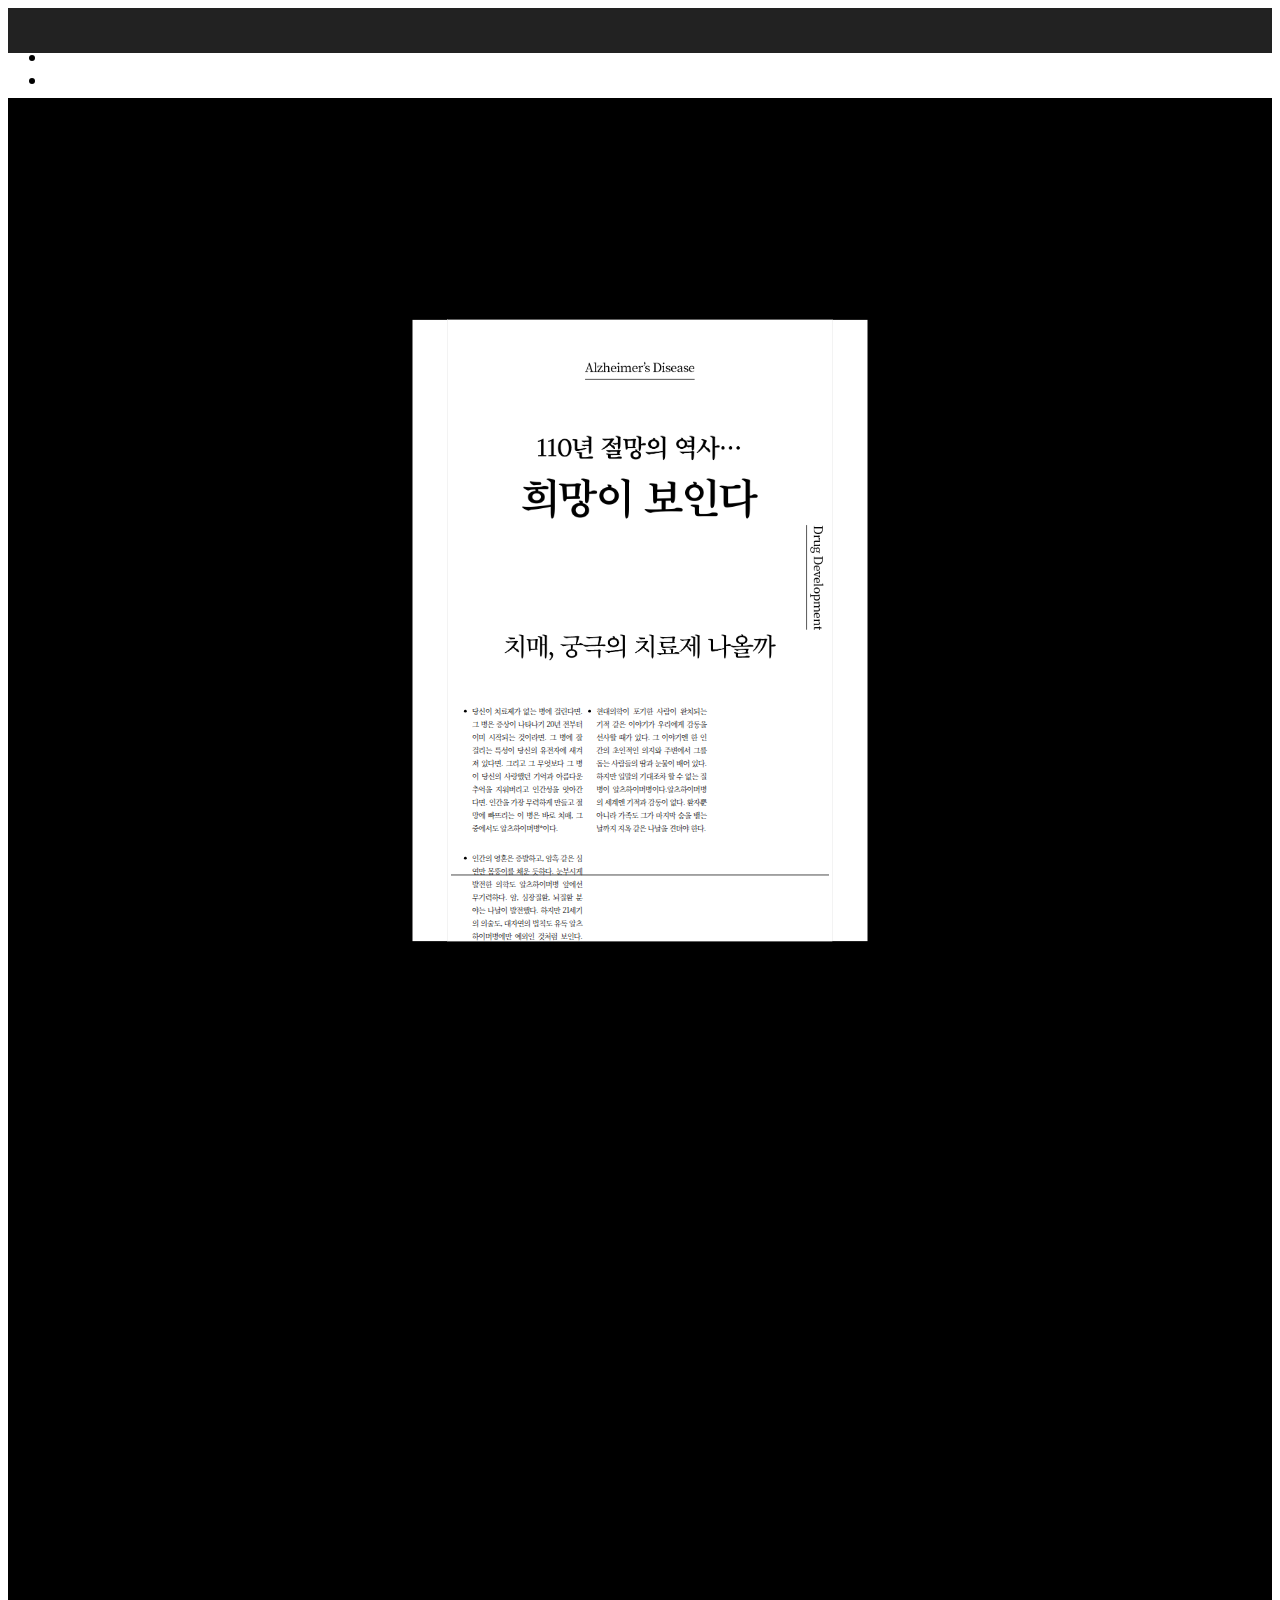
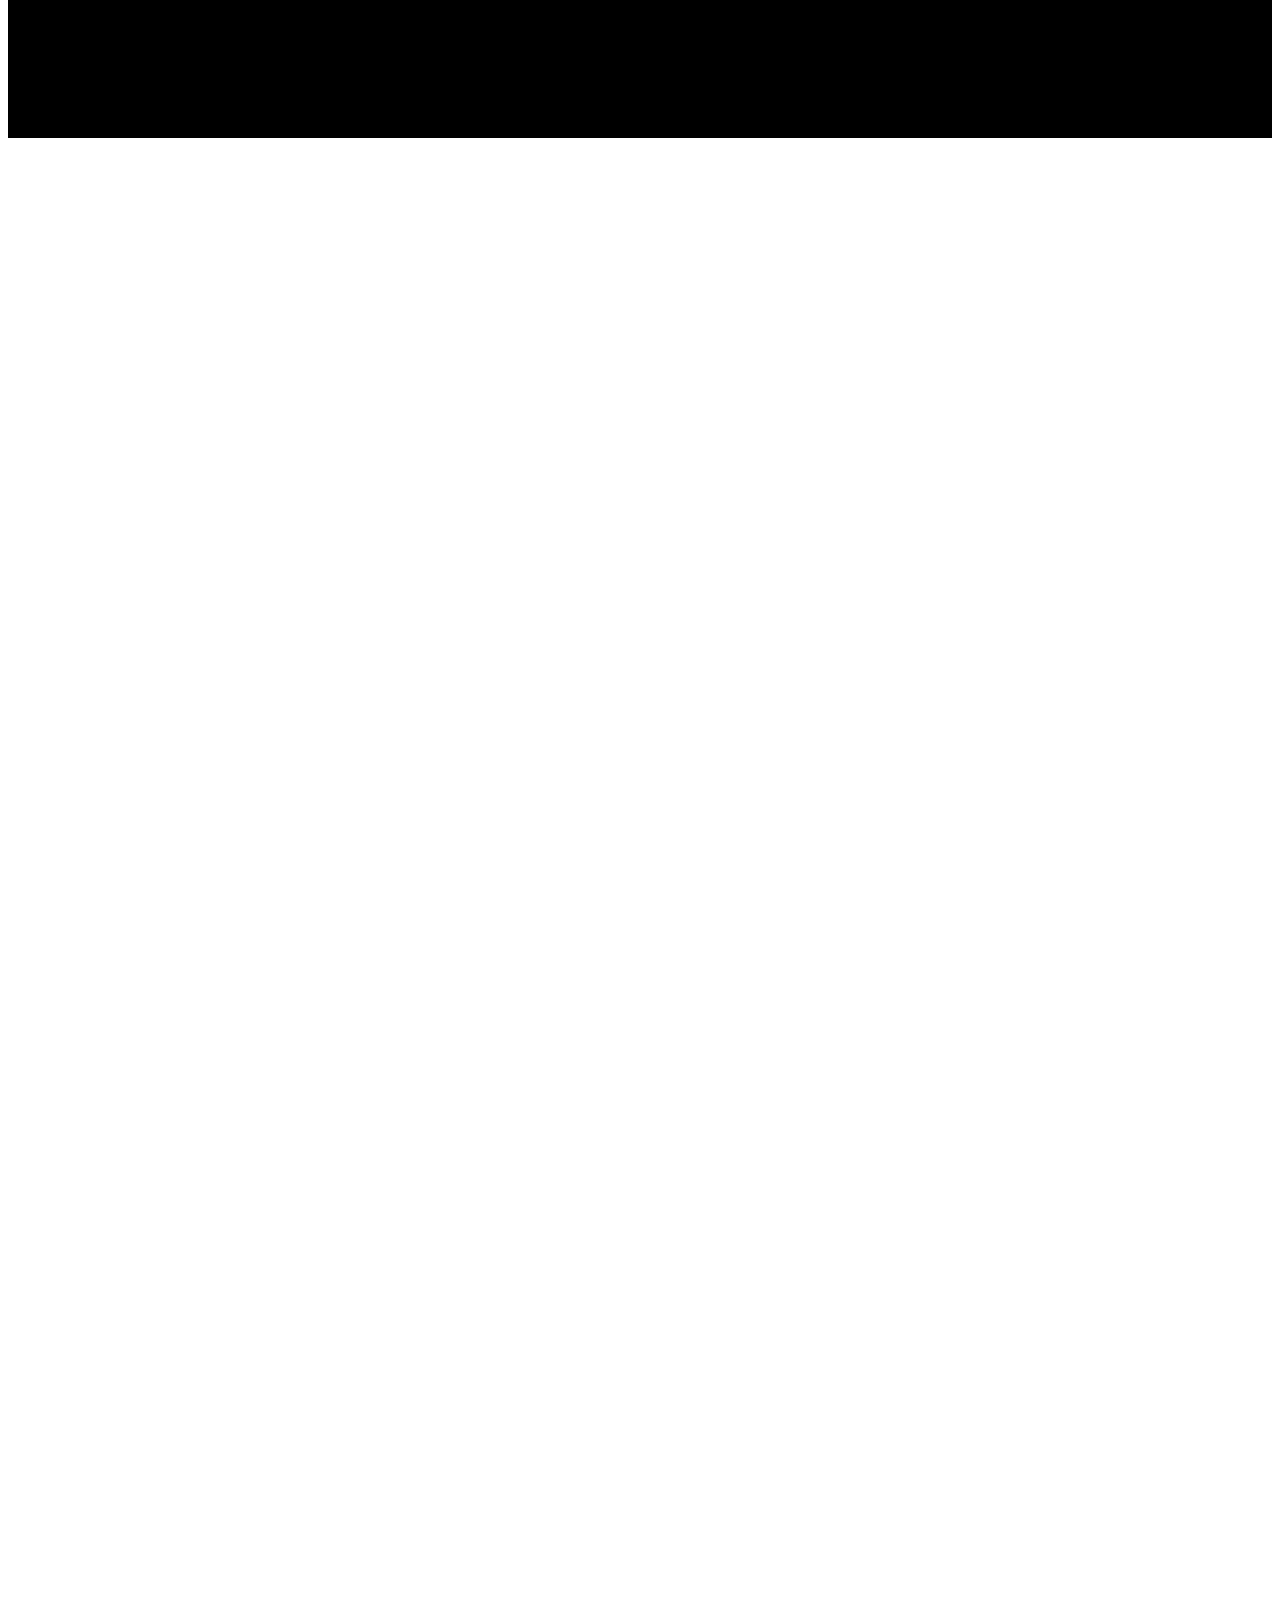
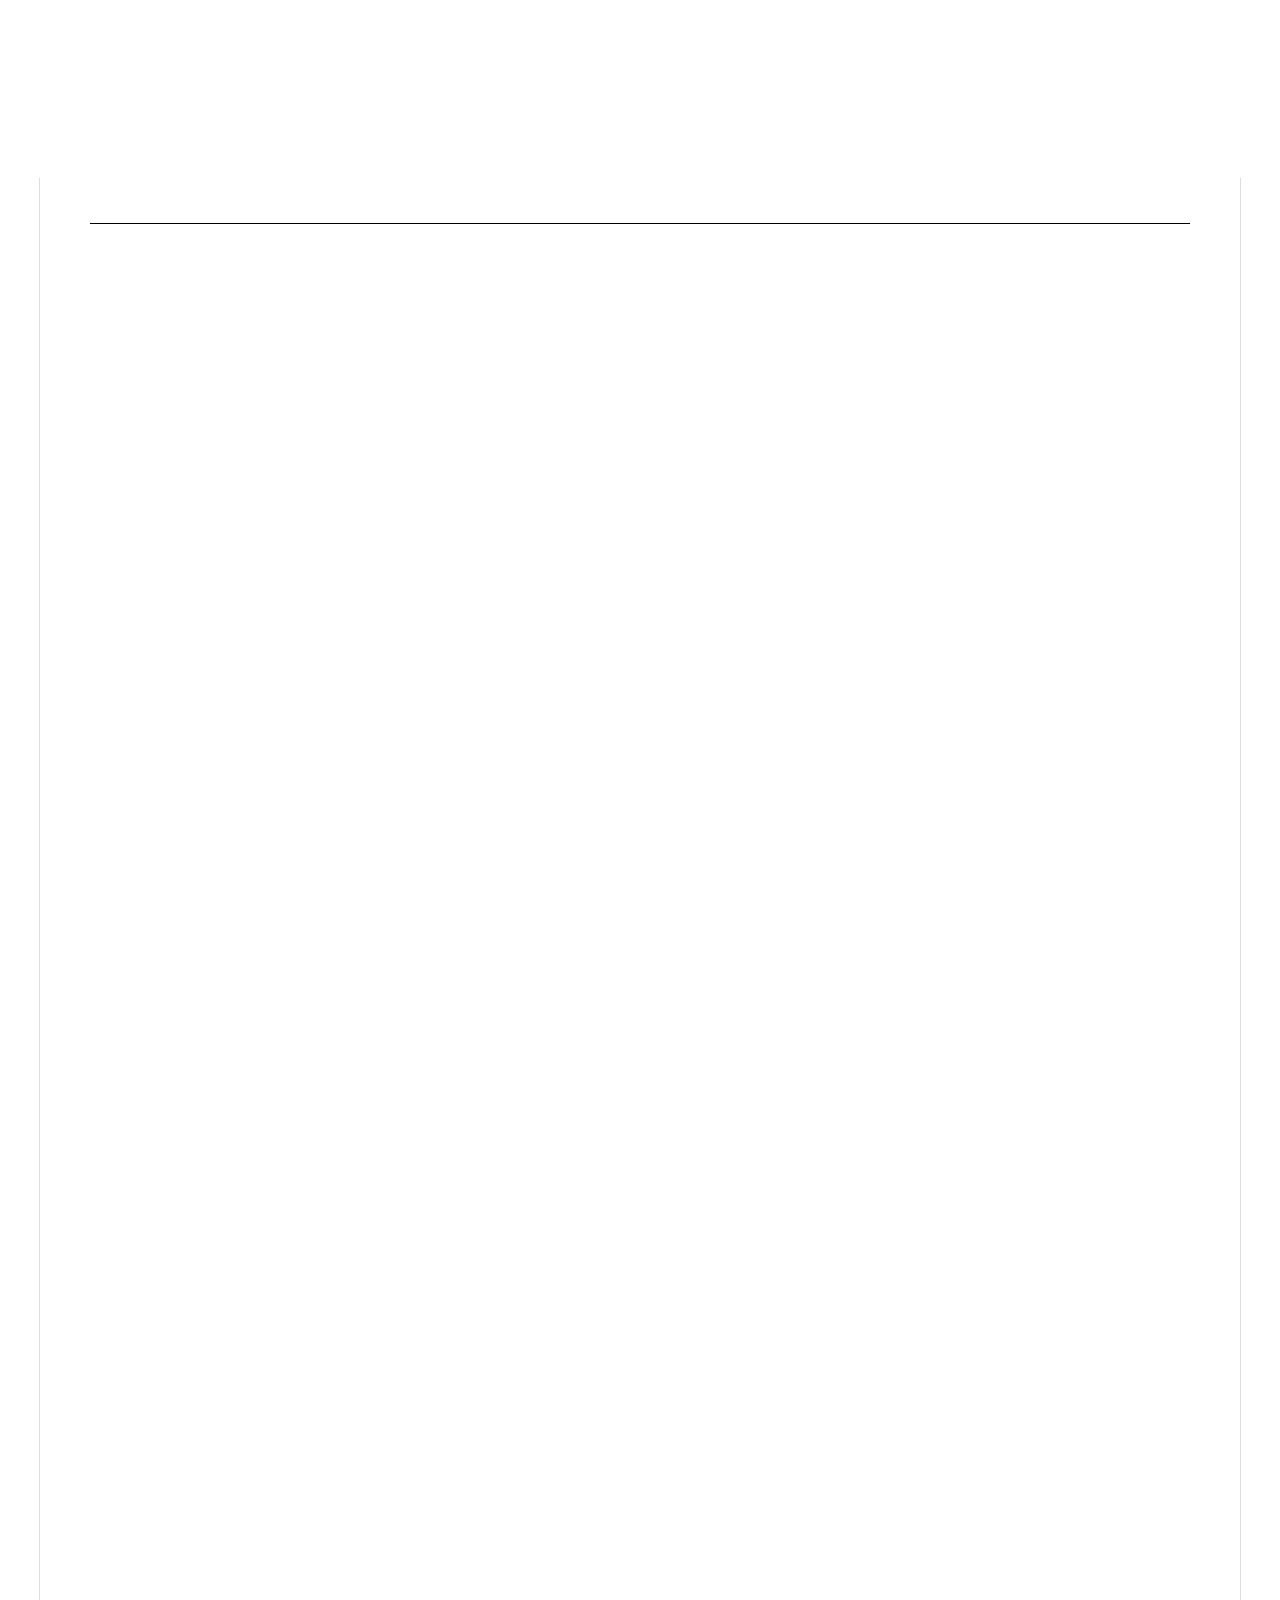
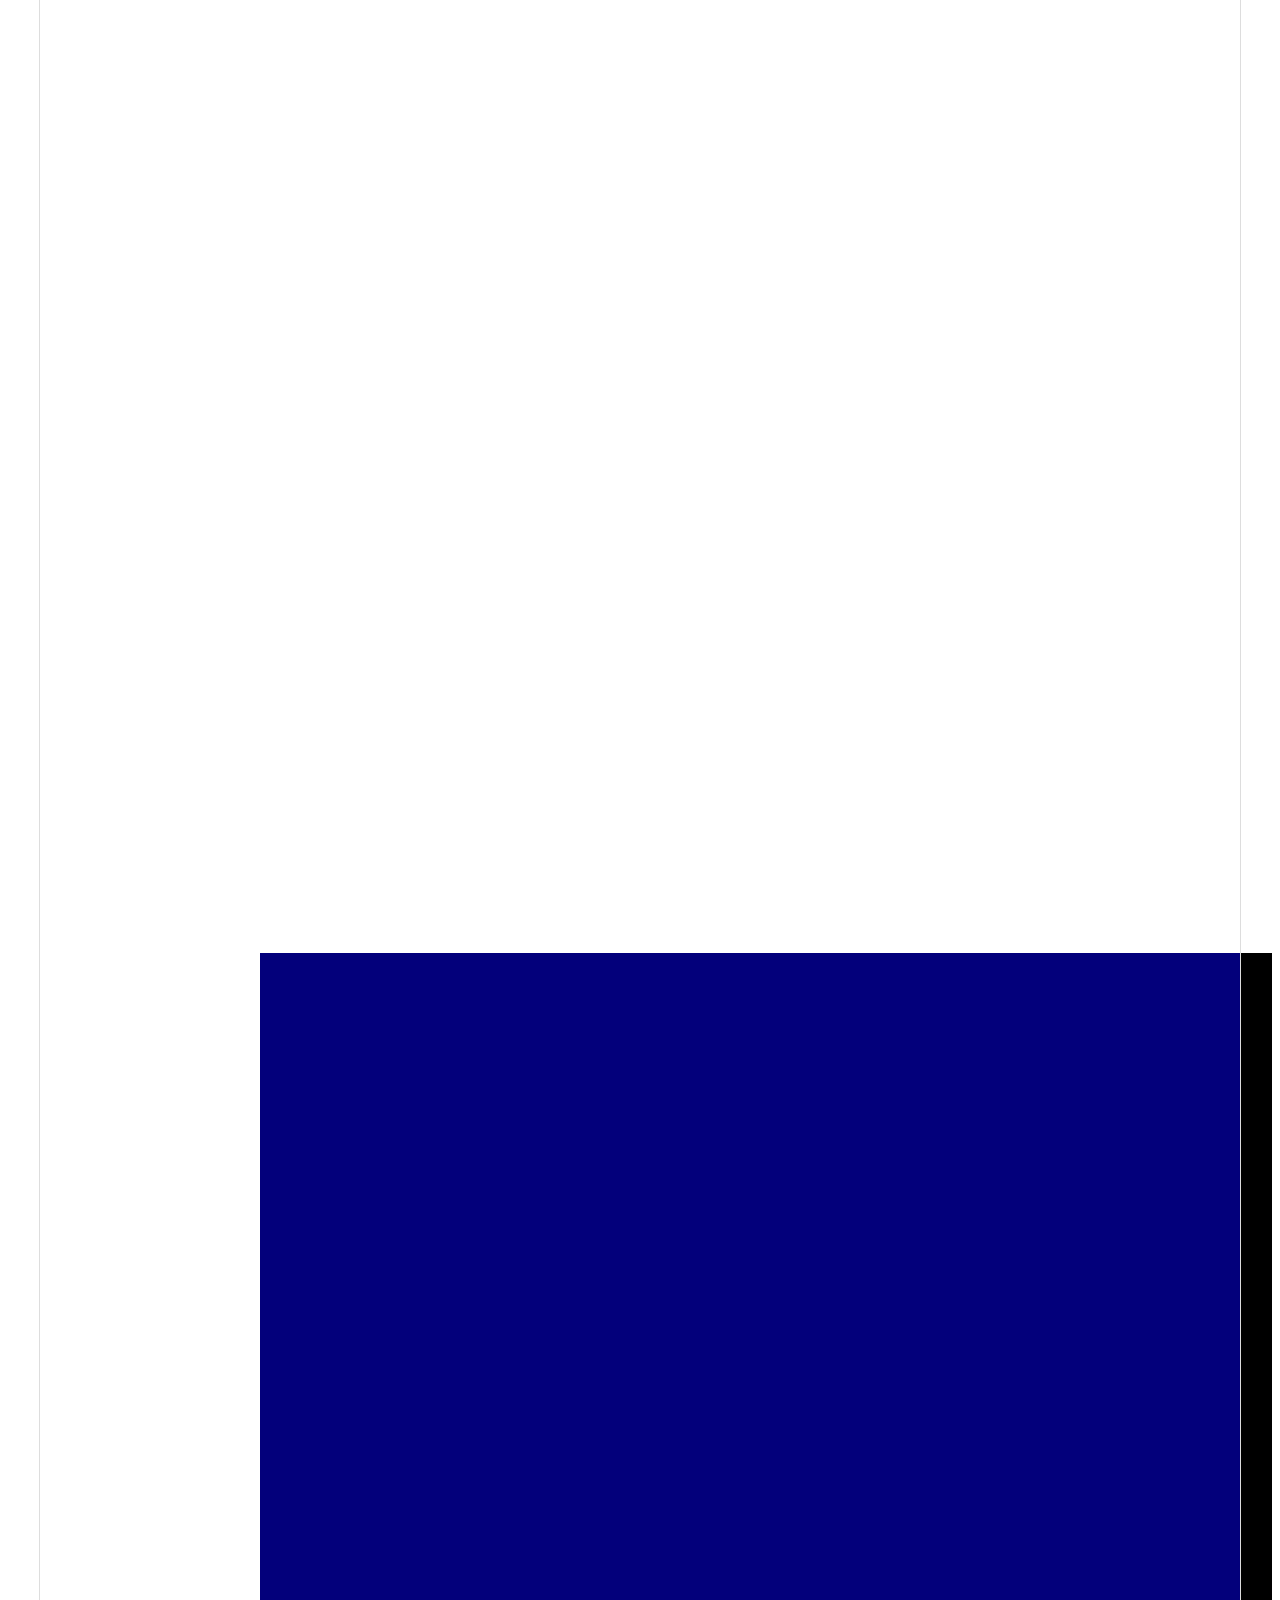
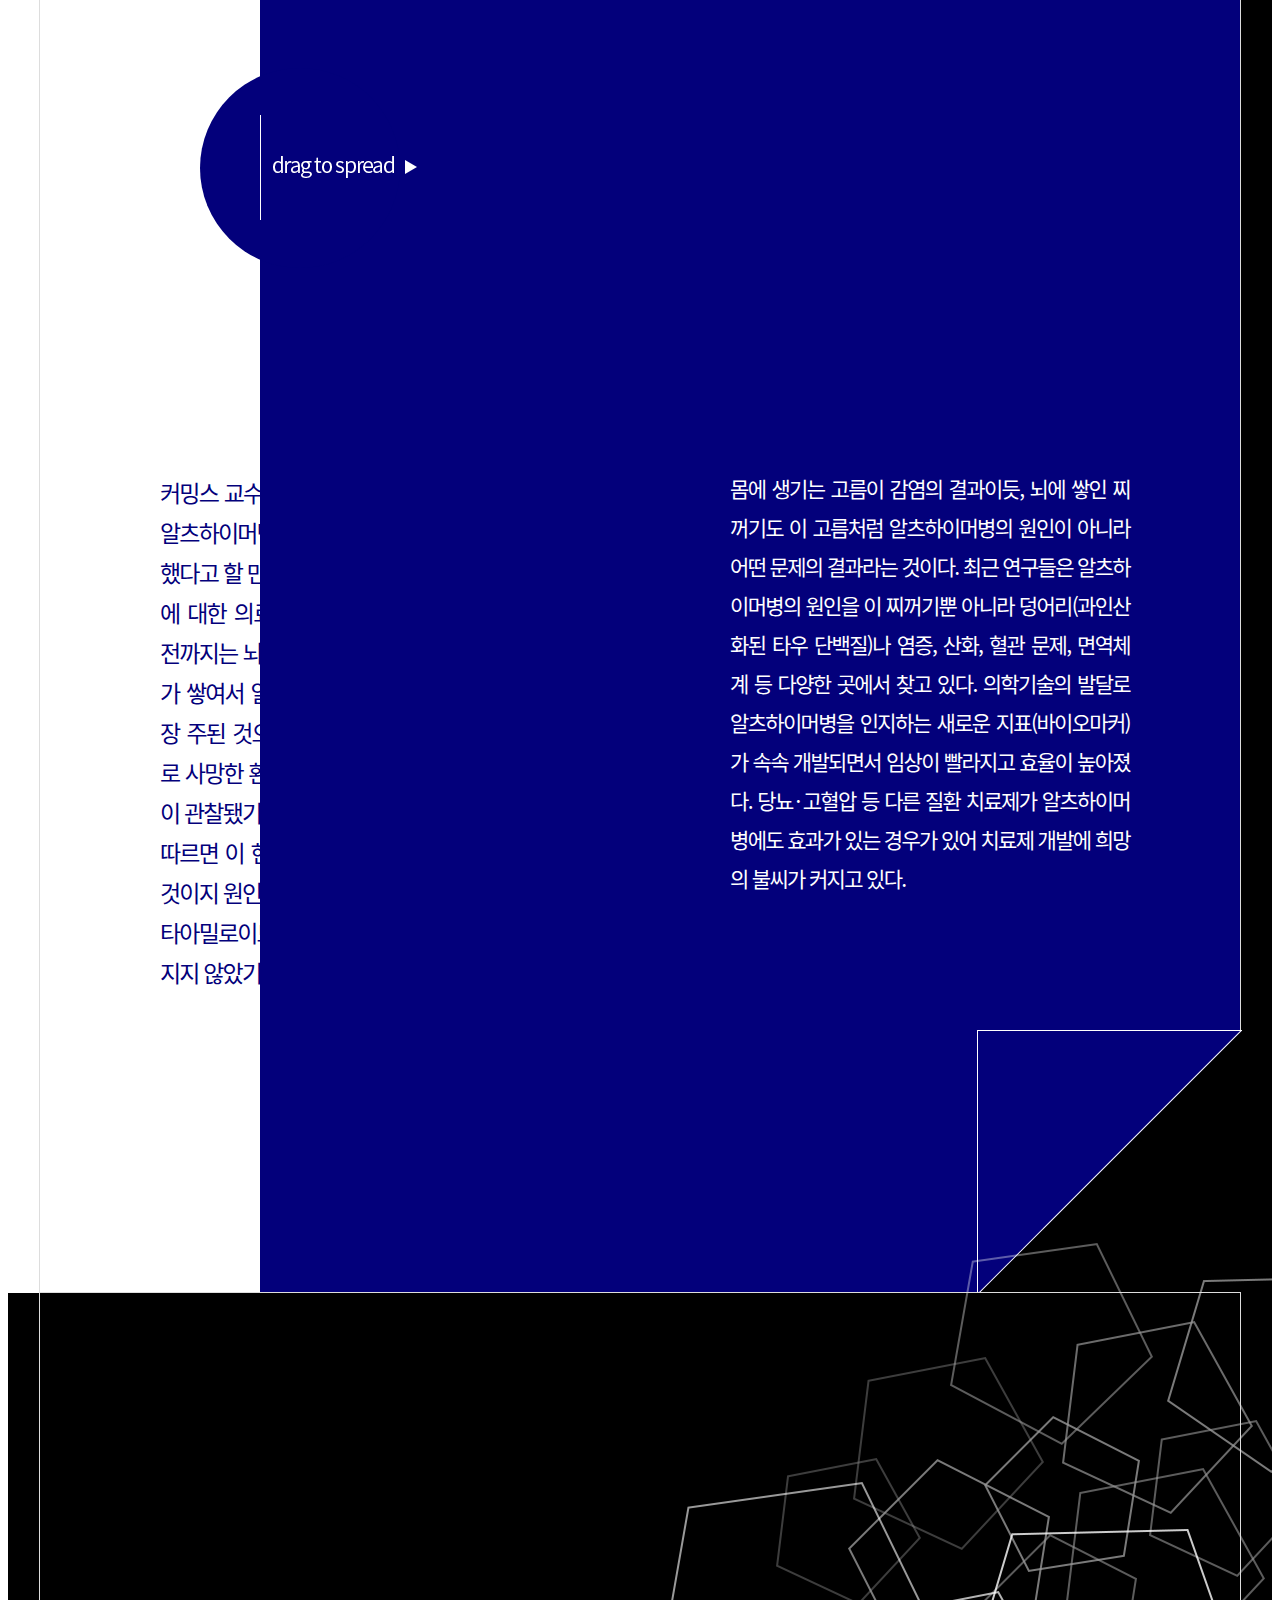
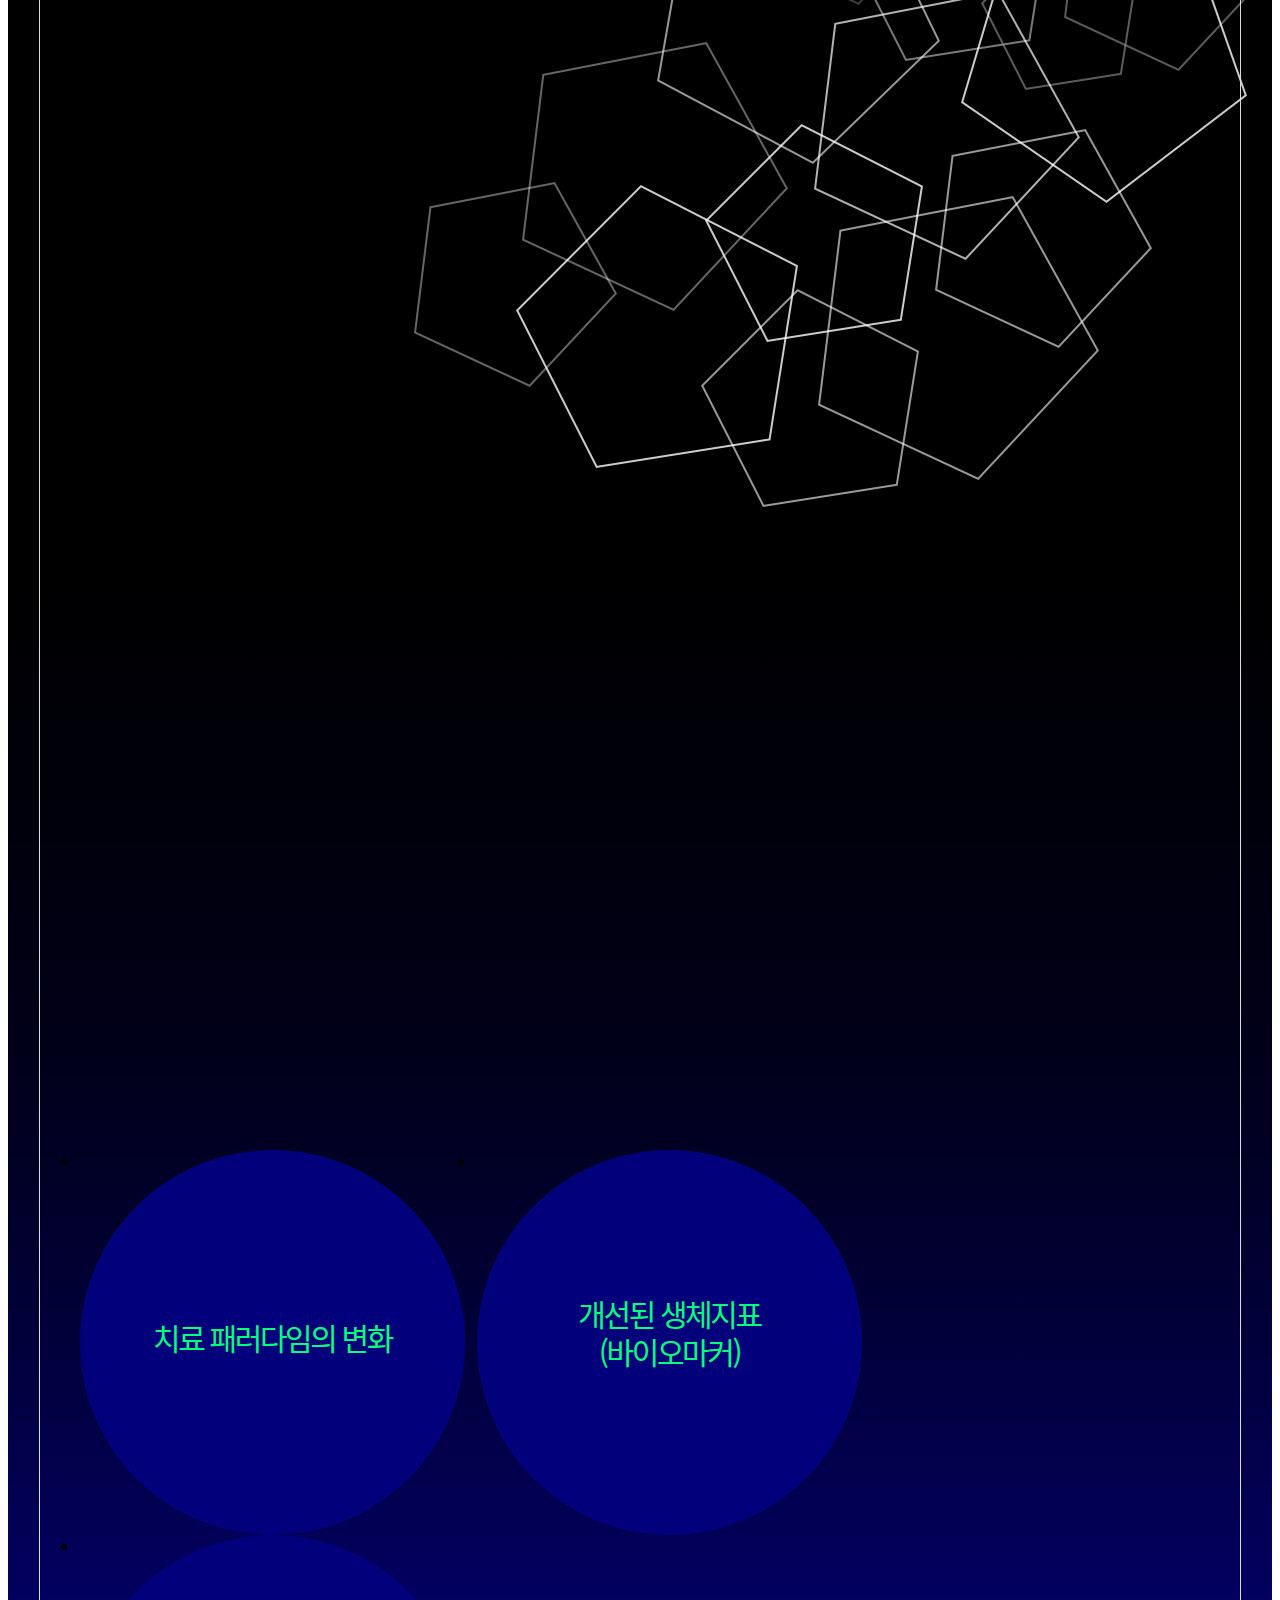
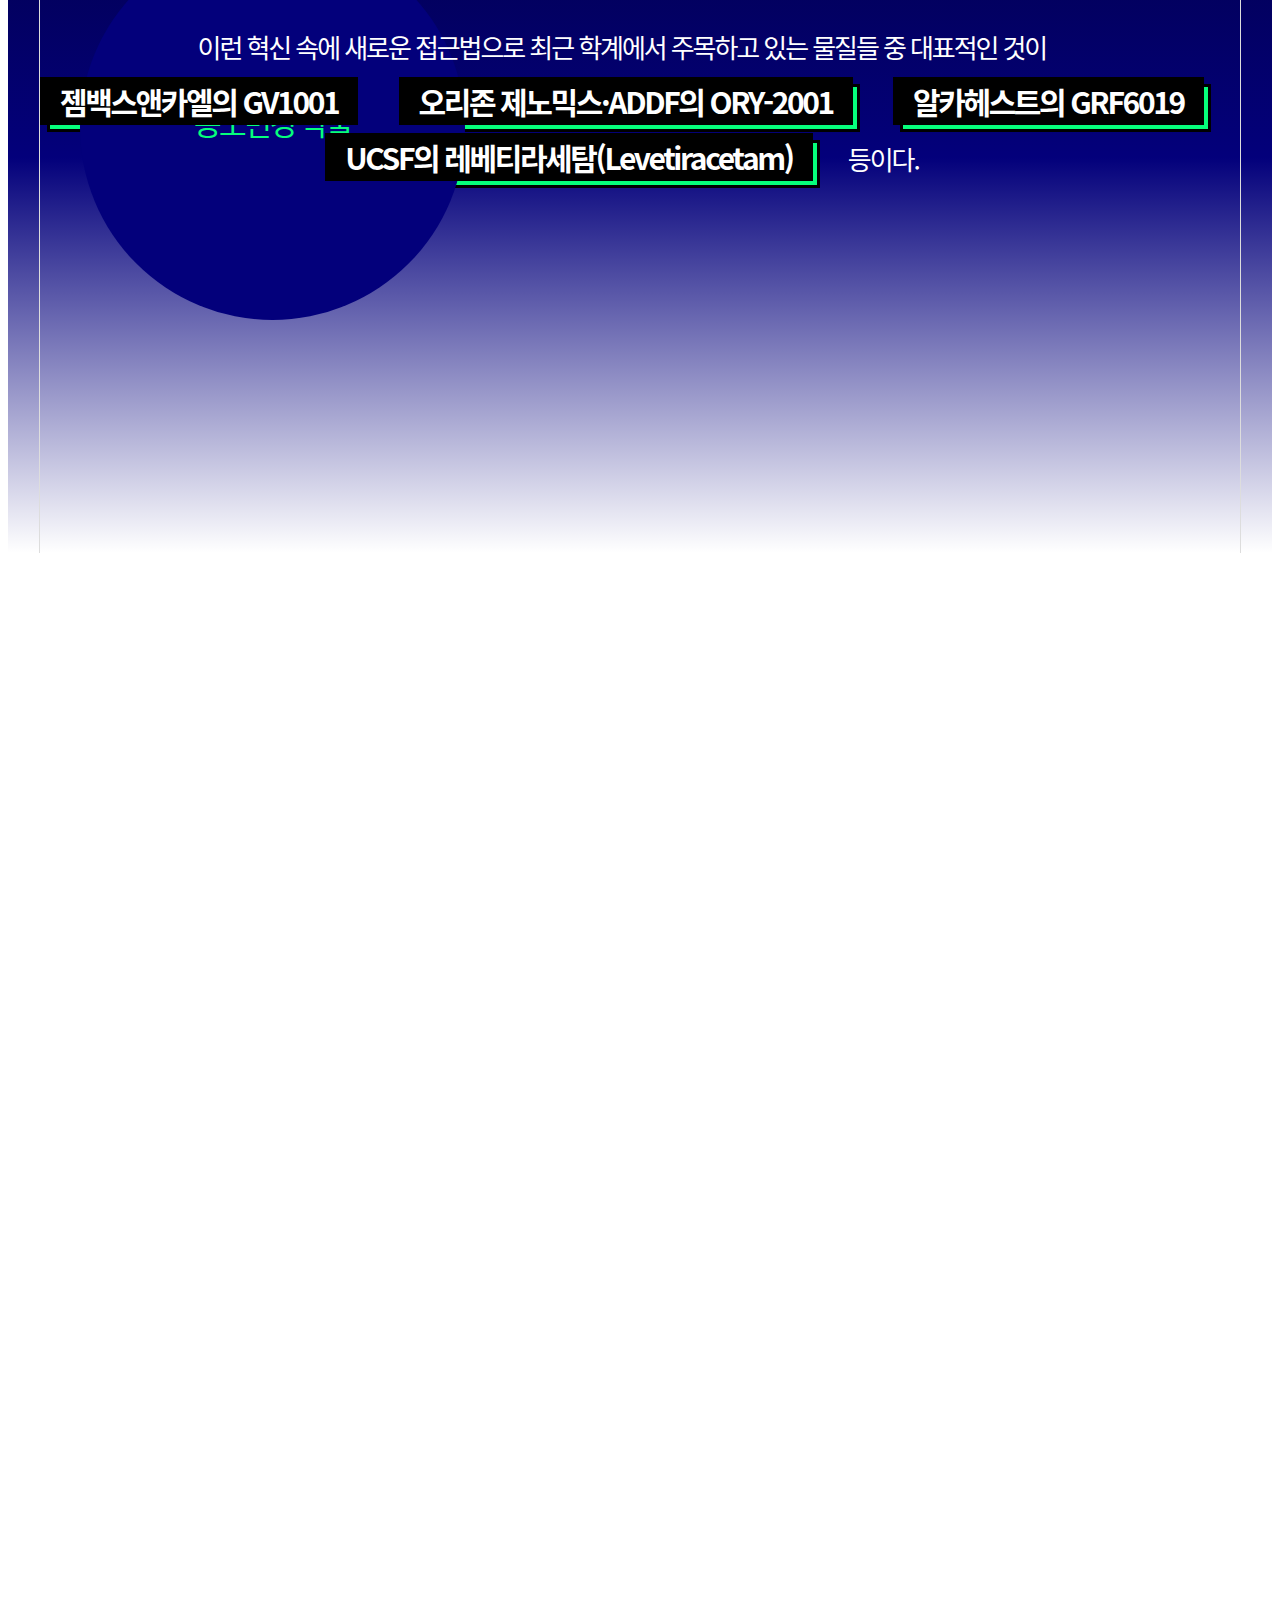
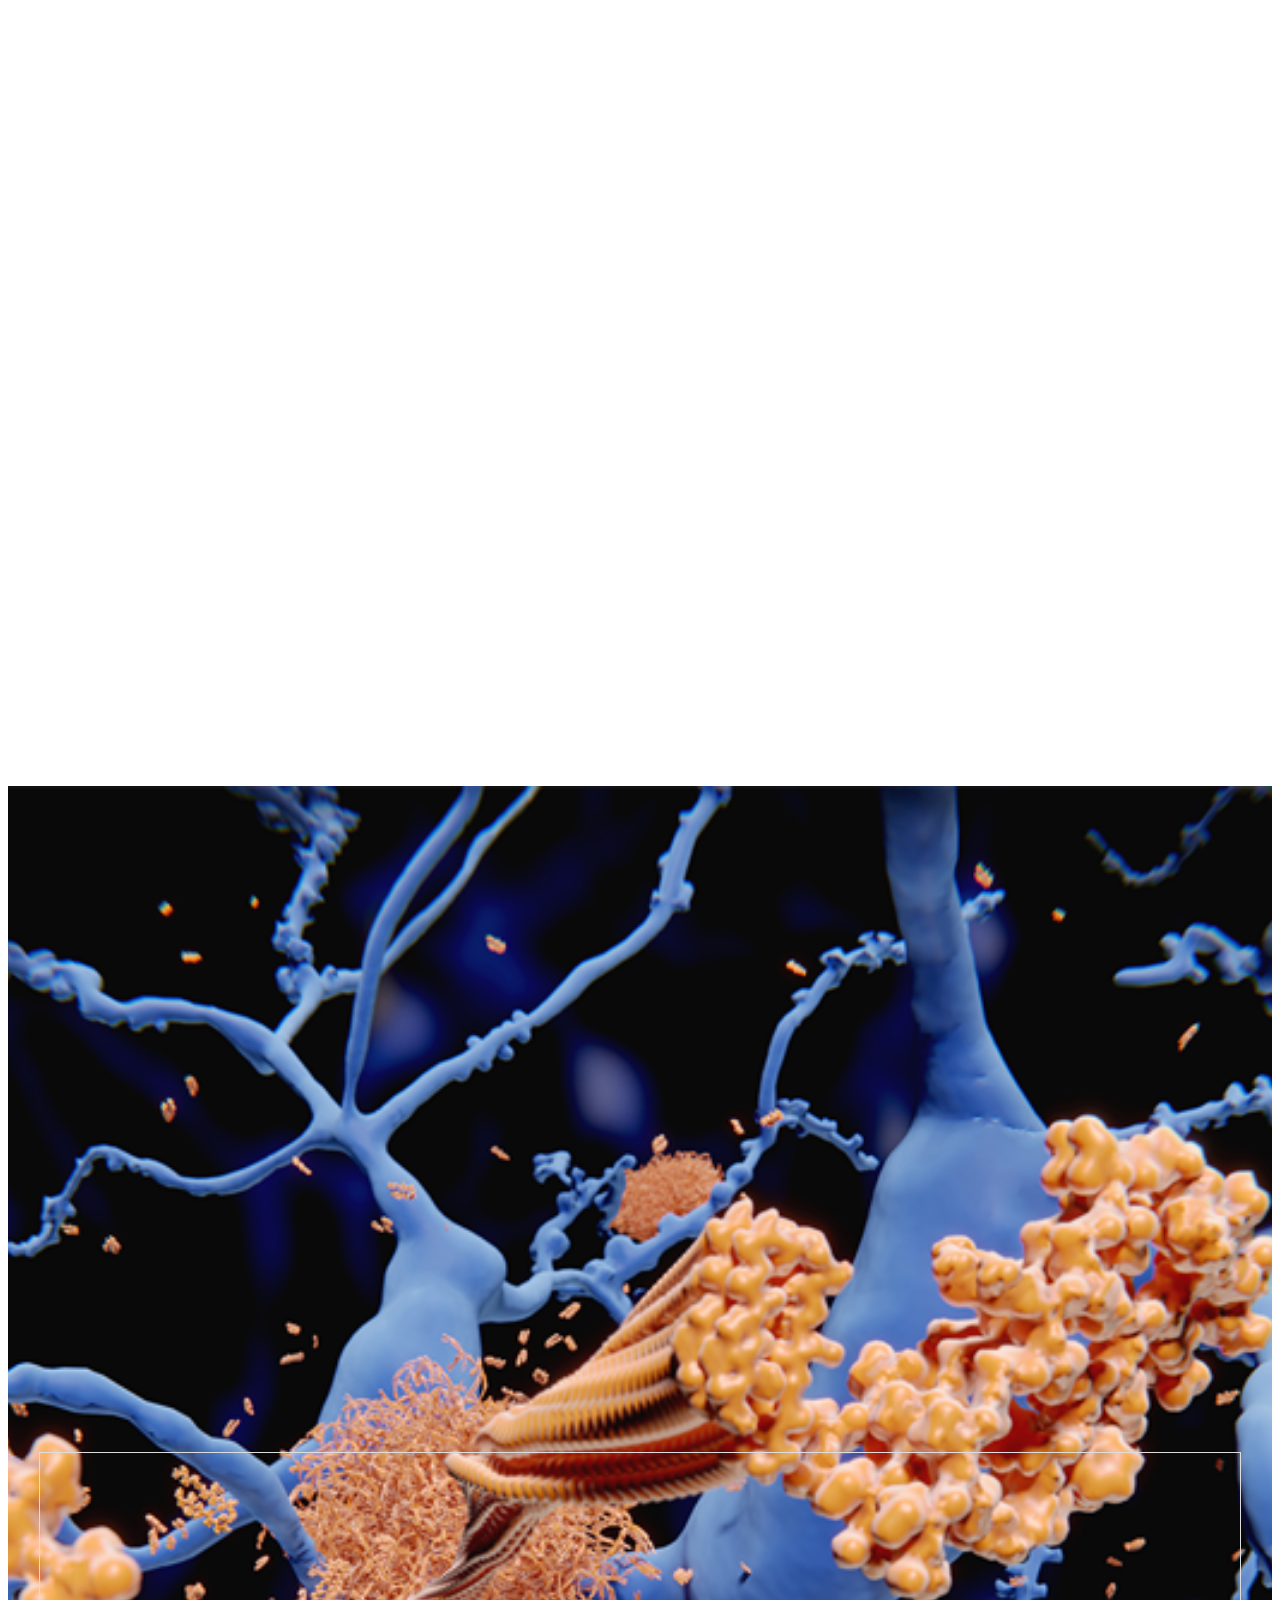
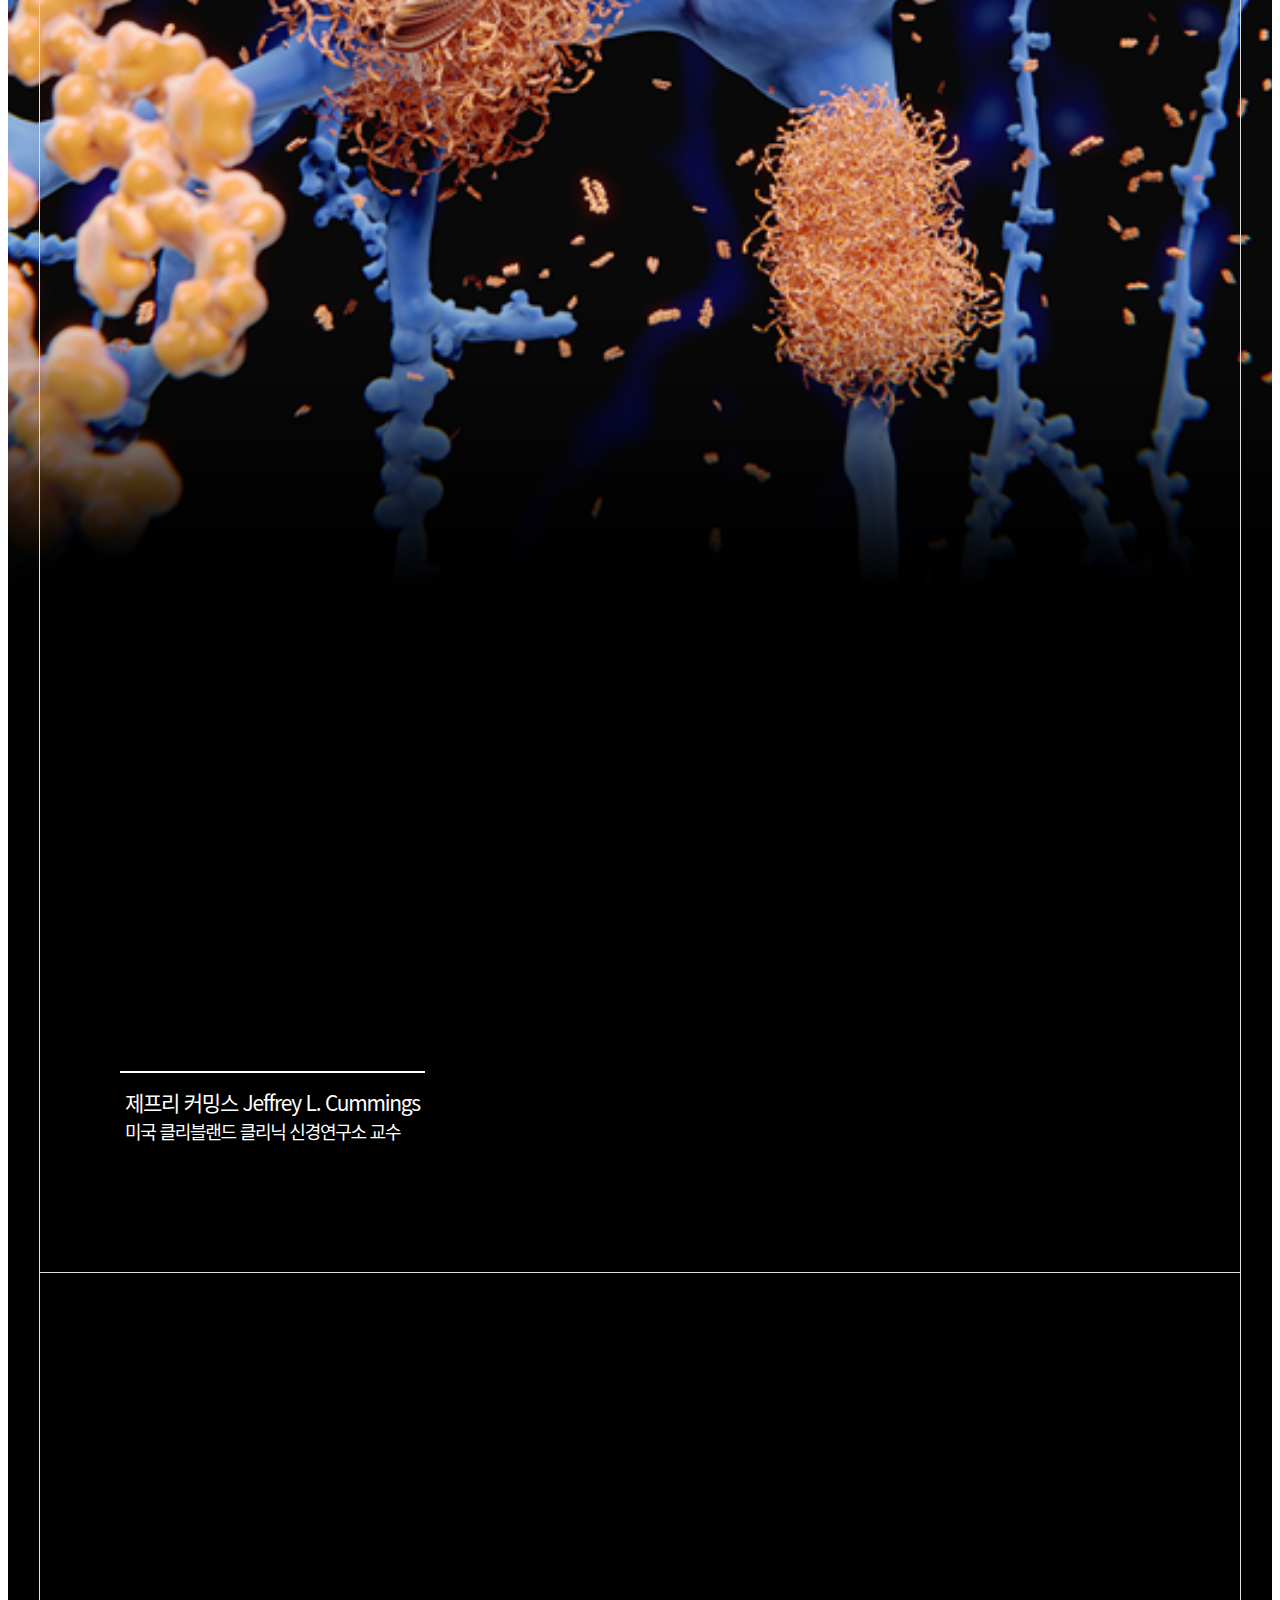
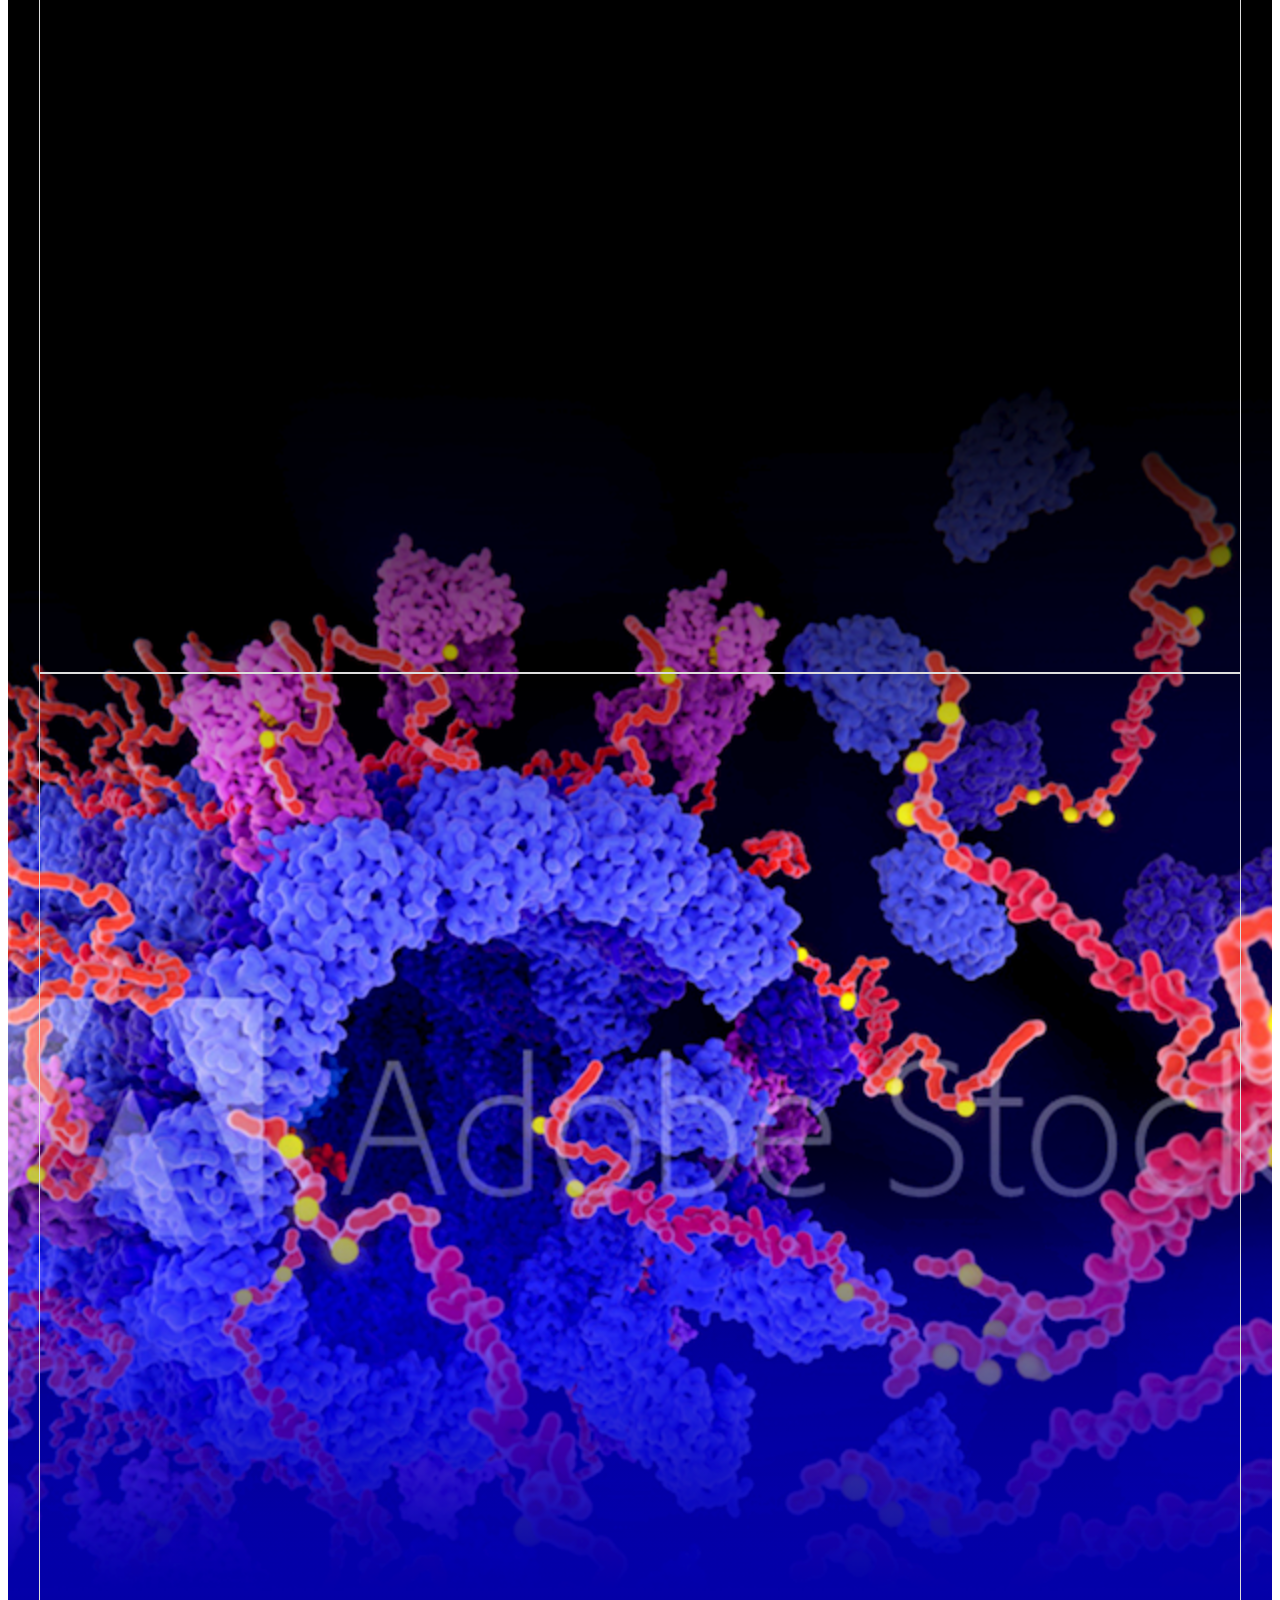
==== commit 95ceb1f3: "작업 중간커밋" ====
--- a/index.html
+++ b/index.html
@@ -104,15 +104,13 @@
                     <div class="intro-news__paper--content">
                         <ul class="intro-news__paper--content-list">
                             <li class="intro-news__paper--content-list-item">
-                                당신이 치료제가 없는 병에 걸린다면. 그 병은 증상이 나타나기 20년 전부터 이미 시작되는 것이라면. 그 병에 잘 걸리는 특성이 당신의 유전자에 새겨져 있다면. 그리고 그 무엇보다 그 병이 당신의 사랑했던 기억과 아름다운 추억을 지워버리고 인간성을 앗아간다면.
-                                인간을 가장 무력하게 만들고 절망에 빠뜨리는 이 병은 바로 치매, 그 중에서도 알츠하이머병이다.
+                                당신이 치료제가 없는 병에 걸린다면. 그 병은 증상이 나타나기 20년 전부터 이미 시작되는 것이라면. 그 병에 잘 걸리는 특성이 당신의 유전자에 새겨져 있다면. 그리고 그 무엇보다 그 병이 당신의 사랑했던 기억과 아름다운 추억을 지워버리고 인간성을 앗아간다면. 인간을 가장 무력하게 만들고 절망에 빠뜨리는 이 병은 바로 치매, 그 중에서도 알츠하이머병*이다.
                             </li>
                             <li class="intro-news__paper--content-list-item">
-                                현대의학이 포기한 사람이 완치되는 기적 같은 이야기가 우리에게 감동을 선사할 때가 있다. 그 이야기엔 한 인간의 초인적인 의지와 주변에서 그를 돕는 사람들의 땀과 눈물이 배어 있다. 하지만 일말의 기대조차 할 수 없는 질병이 알츠하이머병이다. 알츠하이머병의 세계엔 기적과 감동이 없다. 알츠하이머병 환자뿐 아니라 가족도 그가 마지막 숨을 뱉는 날까지 지옥 같은 나날을 견뎌야 한다.
+                                현대의학이 포기한 사람이 완치되는 기적 같은 이야기가 우리에게 감동을 선사할 때가 있다. 그 이야기엔 한 인간의 초인적인 의지와 주변에서 그를 돕는 사람들의 땀과 눈물이 배어 있다. 하지만 일말의 기대조차 할 수 없는 질병이 알츠하이머병이다.알츠하이머병의 세계엔 기적과 감동이 없다. 환자뿐 아니라 가족도 그가 마지막 숨을 뱉는 날까지 지옥 같은 나날을 견뎌야 한다.
                             </li>
                             <li class="intro-news__paper--content-list-item">
-                                인간의 영혼은 증발하고, 암흑 같은 심연만 몸뚱이를 채운 듯하다. 눈부시게 발전한 의학도 알츠하이머병 앞에선 무기력하다. 암, 심장질환, 뇌질환 분야는 나날이 발전했다. 하지만 21세기의 의술도, 대자연의 법칙도 유독 알츠하이머병에만 예외인 것처럼 보인다. 환자의 영혼을 앗아가고, 가족을 절망에 빠뜨리며, 의료진을 좌절케 한 알츠하이머병. 하지만 반전의 실마리가 나타났다
-                                
+                                인간의 영혼은 증발하고, 암흑 같은 심연만 몸뚱이를 채운 듯하다. 눈부시게 발전한 의학도 알츠하이머병 앞에선 무기력하다. 암, 심장질환, 뇌질환 분야는 나날이 발전했다. 하지만 21세기의 의술도, 대자연의 법칙도 유독 알츠하이머병에만 예외인 것처럼 보인다. 환자의 영혼을 앗아가고, 가족을 절망에 빠뜨리며, 의료진을 좌절케 한 알츠하이머병.하지만 반전의 실마리가 나타났다.
                             </li>
                         </ul>
                     </div>
@@ -126,15 +124,7 @@
             <div class="alzheimer__panel">
                 <div class="alzheimer__headline">
                     <h4 class="alzheimer__headline--title">여전히 신약 성공률은 0 %</h4>
-                    <p class="alzheimer__headline--info">
-                        알츠하이머병의 원인은 아직도 정확히 규명되지 않았다. 
-                        부검을 통해서만 알츠하이머병을 확인할 수 있었기 때문에, 예방도 매우 어렵다. 
-                        알츠하이머병은 증상이 나타나기 20년 전부터 시작된다는 보고도 있다. 
-                        징후가 나오기 시작하는 시점이면 막기에는 늦었다. 특히 아시아인은 알츠하이머병
-                        에 취약한 APOE4 유전자를 보유한 사람이 전체 인구의 약 20%에 이른다. 
-                        신약 성공률은 사실상 0%로 수렴한다. 2003년까지 나온 약은 겨우 4개, 
-                        이마저도 모두 원인을 치료하지는 못한 채 증상을 완화하는 작용을 하는 것에 불과하다. 
-                        2003년 이후에 성공한 신약이 없다. 그래서 더 절망적이다.</p>
+                    <p class="alzheimer__headline--info">알츠하이머병의 원인은 아직도 정확히 규명되지 않았다. 부검을 통해서만 알츠하이머병을 확인할 수 있었기 때문에, 예방도 매우 어렵다. 알츠하이머병은 증상이 나타나기 20년 전부터 시작된다는 보고도 있다. 징후가 나오기 시작하는 시점이면 막기에는 늦었다. 특히 아시아인은 알츠하이머병에 취약한 APOE4 유전자를 보유한 사람이 전체 인구의 약 20%에 이른다. 신약 성공률은 사실상 0%로 수렴한다. 2003년까지 나온 약은 겨우 4개, 이마저도 모두 원인을 치료하지는 못한 채 증상을 완화하는 작용을 하는 것에 불과하다. 2003년 이후에 성공한 신약이 없다. 그래서 더 절망적이다.</p>
                 </div>
                 <div class="alzheimer__card">
                     <ul class="alzheimer__card--item">
@@ -173,30 +163,17 @@
         </section>
 
         <section class="alzheimer-hope ja_section_wrap" ja-section-title="섹션3">
-            <div class="alzheimer-hope__person">
-                <i class="alzheimer-hope__person--img"></i>
-                <div class="alzheimer-hope__person--annexed">
-                    <p class="alzheimer-hope__person--annexed-text">제프리 커밍스 미국 클리블랜드 클리닉 신경연구소 교수</p>
-                </div>
-            </div>
             <div class="alzheimer-hope__panel">
                 <div class="alzheimer-hope__comment">
-                    <p class="alzheimer-hope__comment-text">최근 5년 간의 연구 성과와 치료제 발전을 보면 알츠하이머병을 해결할 수 있다는 기대가 그 어느 때보다 높다</p>
+                    <p class="alzheimer-hope__comment-text">최근 5년 간의 연구 성과와 치료제 발전을 보면 알츠하이머병을 해결할 수 있다는 기대가 그 어느때보다 높다</p>
+                    <p class="alzheimer-hope__comment-copylight">제프리 커밍스 Jeffrey L. Cummings <span class="alzheimer-hope__comment-copylight-s">미국 클리블랜드 클리닉 신경연구소 교수</span></p>
                 </div>
                 <div class="alzheimer-hope__text">
                     <h4 class="alzheimer-hope__text-title">110년만에  조금씩 꿈틀대는 희망</h4>
-                    <p class="alzheimer-hope__text-explain">
-                        알츠하이머병이 발견된 지 110년, 최근 들어 희망이 조금씩 보이고 있다. “최근 5년 간의 연구 성과와 치료제 발전을 보면 알츠하이머
-                        병을 해결할 수 있다는 기대가 그 어느 때보
-                        다 높다”고 제프리 커밍스 미국 클리블랜드 클리닉 신경연구소 교수는 말한다. 커밍스 교수는 2014년부터 알츠하이머병 관련 모든 신약 연구를 총망라해 온 알츠하이머병의 권
-                        위자다. 2020년 2월 27일 기준으로 알츠하이
-                        머병 치료제 총 121개 후보 물질을 대상으로 136건의 임상시험을 분석해 이런 평을 내놓
-                        았다. 그 근거는 무엇일까.
-                    </p>
-                </div>
-            </div>
-        </section>
-
+                    <p class="alzheimer-hope__text-explain">알츠하이머병이 발견된 지 110년, 최근 들어 희망이 조금씩 보이고 있다. “최근 5년 간의 연구 성과와 치료제 발전을 보면 알츠하이머병을 해결할 수 있다는 기대가 그 어느 때보다 높다”고 제프리 커밍스 미국 클리블랜드 클리닉 신경연구소 교수는 말한다. 커밍스 교수는 2014년부터 알츠하이머병 관련 모든 신약 연구를 총망라해 온 알츠하이머병의 권위자다. 2020년 2월 27일 기준으로 알츠하이머병 치료제 총 121개 후보 물질을 대상으로 136건의 임상시험을 분석해 이런 평을 내놓았다. 그 근거는 무엇일까.</p>
+                </div>
+            </div>
+        </section>
         
         <section class="conversion ja_section_wrap" ja-section-title="섹션4">
             <div class="conversion__block">
@@ -207,21 +184,21 @@
                 <div class="conversion__content--before">
                     <h5 class="conversion__content--before-title">사고의 전환, 오랜 가설의 한계를 돌파하다</h5>
                     <div class="conversion__content--before-graph"></div>
-                    <p class="conversion__content--before-detail">커밍스 교수의 낙관은 근거없는 망상이 아니다. 알츠하이머병 연구는 최근 들어 패러다임이 변했다고 할 만큼 큰 변혁을 겪었다. 알츠하이머에 대한 의료계의 시각이 달라지고 있다. 얼마 전까지는 뇌에 찌꺼기(베타아밀로이드 플라크)가 쌓여서 알츠하이머병이 생긴다는 가설이 가장 주된 것으로 받아들여졌다. 알츠하이머병으로 사망한 환자를 부검해보니 뇌에서 그런 현상이 관찰됐기 때문이다. 그런데 최근 연구 결과에 따르면 이 현상은 알츠하이머병의 결과로 나온 것이지 원인이 아니라는 분석이 나오고 있다. 베타아밀로이드 찌꺼기를 제거해도 증상은 나아지지 않았기 때문이다. </p>
+                    <p class="conversion__content--before-detail"><strong class="conversion__now">과거</strong>커밍스 교수의 낙관은 근거없는 망상이 아니다. 알츠하이머병 연구는 최근 들어 패러다임이 변했다고 할 만큼 큰 변혁을 겪었다. 알츠하이머병에 대한 의료계의 시각이 달라지고 있다. 얼마 전까지는 뇌에 찌꺼기 (베타아밀로이드 플라크)가 쌓여서 알츠하이머병이 생긴다는 가설이 가장 주된 것으로 받아들여졌다. 알츠하이머병으로 사망한 환자를 부검해보니 뇌에서 그런 현상이 관찰됐기 때문이다. 그런데 최근 연구 결과에 따르면 이 현상은 알츠하이머병의 결과로 나온 것이지 원인이 아니라는 분석이 나오고 있다. 베타아밀로이드 찌꺼기를 제거해도 증상은 나아지지 않았기 때문이다. </p>
                 </div>
                 <div class="conversion__content--after">
                     <div class="drag__cover">
-                        <button type="button" class="drag__cover--btn">drag to spread</button>
+                        <button type="button" class="drag__cover--btn"><span class="drag__cover--btn-inner">drag to spread</span></button>
                     </div>
                     <h5 class="conversion__content--after-title">사고의 전환, 오랜 가설의 한계를 돌파하다</h5>
                     <div class="conversion__content--after-graph"></div>
-                    <p class="conversion__content--after-detail">몸에 생기는 고름이 감염의 결과이듯, 뇌에 쌓인 찌꺼기도 이 고름처럼 알츠하이머병의 원인이 아니라 어떤 문제의 결과라는 것이다. 최근 연구들은 알츠하이머병의 원인을 이 찌꺼기뿐 아니라 덩어리(과인산화된 타우 단백질)나 염증, 산화, 혈관 문제, 면역체계 등 다양한 곳에서 찾고 있다. 의학기술의 발달로 알츠하이머병을 인지하는 새로운 지표(바이오마커)가 속속 개발되면서 임상이 빨라지고 효율이 높아졌다. 당뇨ㆍ고혈압 등 다른 질환 치료제가 알츠하이머병에도 효과가 있는 경우가 있어 치료제 개발에 희망의 불씨가 커지고 있다.</p>
-                </div>
-                
-            </div>
-            <div class="conversion__panel--flip">
-                <div class="conversion__panel--flip-line"></div>
-            </div>
+                    <p class="conversion__content--after-detail"><strong class="conversion__now">현재</strong>몸에 생기는 고름이 감염의 결과이듯, 뇌에 쌓인 찌꺼기도 이 고름처럼 알츠하이머병의 원인이 아니라 어떤 문제의 결과라는 것이다. 최근 연구들은 알츠하이머병의 원인을 이 찌꺼기뿐 아니라 덩어리(과인산화된 타우 단백질)나 염증, 산화, 혈관 문제, 면역체계 등 다양한 곳에서 찾고 있다. 의학기술의 발달로 알츠하이머병을 인지하는 새로운 지표(바이오마커)가 속속 개발되면서 임상이 빨라지고 효율이 높아졌다. 당뇨·고혈압 등 다른 질환 치료제가 알츠하이머병에도 효과가 있는 경우가 있어 치료제 개발에 희망의 불씨가 커지고 있다.</p>
+                </div>
+                <div class="conversion__panel--flip">
+                    <div class="conversion__panel--flip-line"></div>
+                </div>
+            </div>
+            
         </section>
 
         <div class="drug-spec__pin">
@@ -232,17 +209,16 @@
                     <div class="drug-spec__panel--cover">
                         <div class="drug-spec__panel--inner">
                             <div class="drug-spec__panel--inner step_1 active">
-                                <p class="explain-text">요즘 실험 중인 신약들의 면면을 보면 과거와는 사뭇 다르다. 과거 신약들은 대개 증상 완화나 베타 아밀로이드 제거에만 초점을 맞췄다. <br>베타 아밀로이드를 타깃으로 한 신약 후보들은, 대형 제약사가 개발해 큰 기대를 모았음에도 불구하고, 대부분 성공하지 못했다. <br>2013년 화이자의 포네주맙, 2016년 릴리의 솔라네주맙, 2019년 로슈의 크레네주맙이 임상 실패했다. 하지만 최근 신약은 더 포괄적인 원인을 다룬다. 또 증상 완화보다 질환의 해결 자체에 도전하는 약물이 늘었다. </p>
+                                <p class="explain-text">요즘 실험 중인 신약들의 면면을 보면 과거와는 사뭇 다르다. 과거 신약들은 대개 증상 완화나 베타아밀로이드 제거에만 초점을 맞췄다. 베타 아밀로이드를 타깃으로 한 신약 후보들은, 대형 제약사가 개발해 큰 기대를 모았음에도 불구하고, 대부분 성공하지 못했다. 2013년 화이자의 포네주맙, 2016년 릴리의 솔라네주맙, 2019년 로슈의 크레네주맙이 임상 실패했다. <span class="idx-1 active"><i></i>하지만 최근 신약은 더 포괄적인 원인을 </span><span class="idx-1 active"><i></i>다룬다. 또 증상 완화보다 질환의 해결 자체에 도전</span><span class="idx-1 active"><i></i>하는 약물이 늘었다. </span></p>
                             </div>
                             <div class="drug-spec__panel--inner step_2">
                                 <p class="explain-text">
-                                    상대적으로 최근에 임상에 진입한 1·2상과 더 오래<br>
-                                    된 3상을 비교해 보면 그런 경향성이 뚜렷이 보인다.<br>
-                                    <span class="idx-1 active"><i></i>임상 3상 진행 중인 신약 29개 중 질환조절치료제</span><br>
-                                    (증상 완화를 넘어 질병의 해결을 목적으로 하는 <br>
-                                    치료제)의 <span class="idx-1 active"><i></i>비율은 59% (17개)</span> 였지만, <span class="idx-2"><i></i>2상 65개 중</span><br>
-                                    <span class="idx-2"><i></i>엔 85%(55개)</span>, <span class="idx-3"><i></i>1상 27개 중엔 93%(25개)</span>를 차지한<br>
-                                    다. 
+                                    상대적으로 최근에 임상에 진입한 1·2상과 더 오래
+                                    된 3상을 비교해 보면 그런 경향성이 뚜렷이 보인다.
+                                    <span class="idx-1 re-ls active"><i></i>임상 3상 진행 중인 신약 29개 중 질환조절치료제</span>
+                                    (증상 완화를 넘어 질병의 해결을 목적으로 하는 
+                                    치료제)의 <span class="idx-1 active"><i></i>비율은 59% (17개)</span> 였지만, <span class="idx-2"><i></i>2상 65개 중엔 </span>
+                                    <span class="idx-2"><i></i>85%(55개)</span>, <span class="idx-3"><i></i>1상 27개 중엔 93%(25개)</span>를 차지한다. 
                                 </p>
 
                                 <div class="drug-swite--2">
@@ -264,13 +240,10 @@
                             </div>
                             <div class="drug-spec__panel--inner step_3">
                                 <p class="explain-text">
-                                    증상 완화보다 질환 자체의 치료를 목적으로 하는 <br>
-                                    치료제가 크게 늘어나고 있다. 질환조절치료제만 <br>
-                                    놓고 볼 때 <span class="idx-1 active"><i></i>3상 신약에서 베타 아밀로이드 해결을 </span><br>
-                                    <span class="idx-1 active"><i></i>목적으로 하는건 35%지만</span> <span class="idx-2"><i></i>2상에선 14%로 낮아졌</span><br>
-                                    <span class="idx-2"><i></i>다.</span> 그만큼 베타 아밀로이드가 아닌 여러 원인의 <br>
-                                    해결을 목적으로 하는 신약이 많아지고 있다는 <br>
-                                    방증이다.
+                                    증상 완화보다 질환 자체의 치료를 목적으로 하는 치료제가 크게 늘어나고 있다. 질환조절치료제만 
+                                    놓고 볼 때 <span class="idx-1 active"><i></i>3상 신약에서 베타 아밀로이드 해결을 목적</span>
+                                    <span class="idx-1 active"><i></i>으로 하는건 35%지만</span> <span class="idx-2"><i></i>2상에선 14%로 낮아졌다. </span>
+                                    그만큼 베타 아밀로이드가 아닌 여러 원인의 해결을 목적으로 하는 신약이 많아지고 있다는 방증이다.
                                 </p>
 
                                 <div class="drug-swite--3">
@@ -291,6 +264,16 @@
                         </div>
                     </div>
                 </div>
+                <div class="drug-spec__panel--navigation">
+                    <ul class="navigation">
+                        <li class="navigation__first">
+                            <span class="navigation--item">first</span>
+                            <!-- <i class="navigation--line"></i> -->
+                        </li>
+                        <li class="navigation__second"><span class="navigation--item">second</span><i class="navigation--line"></i></li>
+                        <li class="navigation__thrid"><span class="navigation--item">thrid</span><i class="navigation--line"></i></li>
+                    </ul>
+                </div>
             </section>
         
             <section class="meterial ja_section_wrap" ja-section-title="섹션6">
@@ -299,56 +282,33 @@
                     <div class="meterial__panel--inner">
                         <ul class="meterial__panel--inner-list">
                             <li class="meterial__panel--inner-list-item list1">
-                                <p class="before">치료 패러다임의 변화</p>
-                                <p class="on">다양한 기전으로 복합 작용해 근본적 치료에 접근</p>
+                                <p class="before line">치료 패러다임의 변화</p>
+                                <p class="on">다양한 기전으로 복합 <br>작용해 근본적 치료에 접근</p>
                                 <div class="inner-content left">
-                                    <p>최근 신약은 항염, 항산화, 신경재생, 혈관 <br>
-                                        등 다방면으로 접근하고 있다. 베타 아밀로<br>
-                                        이드뿐 아니라 다양한 기전을 통해 복합적<br>
-                                        으로 작용하도록 개발하고 있다는 의미다. <br>
-                                        초기 단계의 알츠하이머병 환자를 발견해 <br>
-                                        빨리 관리하고 근본적으로 치료하는 걸 목<br>
-                                        적으로 하는 추세로 변하고 있다는 것이다. <br>
-                                        지구 상에 소아마비가 없어진 것도 이러한 <br>
-                                        전략에 근거해 백신 개발에 집중했기 때문<br>
-                                        이다.</p>
+                                    <p>최근 신약은 항염, 항산화, 신경재생, 혈관등 다방면으로 접근하고 있다. 베타아밀로이드뿐 아니라 다양한 기전을 통해 복합적으로 작용하도록 개발하고 있다는 의미다. 초기 단계의 알츠하이머병 환자를 발견해 빨리 관리하고 근본적으로 치료하는 걸 목적으로 하는 추세로 변하고 있다는 것이다. 지구 상에 소아마비가 없어진 것도 이러한 전략에 근거해 백신 개발에 집중했기 때문이다.</p>
                                 </div>
                             </li>
                             <li class="meterial__panel--inner-list-item list2">
                                 <p class="before">개선된 생체지표<br>(바이오마커)</p>
                                 <p class="on">임상 효율 증가로 <br>치료제 개발을 앞당김</p>
                                 <div class="inner-content left">
-                                    <p>혈액 속 바이오마커(생체지표)를 확인해 <br>
-                                        알츠하이머병을 진단함으로써 효율을 획기<br>
-                                        적으로 끌어올린 방법도 나왔다.<br>
-                                        미국 세인트 루이스 워싱턴 의과대학 랜들 <br>
-                                        베이트만 교수의 혈액검사법은 임상의 시<br>
-                                        간·비용 효율을 두 배 이상 개선한 것으로 <br>
-                                        평가받는다.</p>
+                                    <p>혈액 속 바이오마커(생체지표)를 확인해 알츠하이머병을 진단함으로써 효율을 기적으로 끌어올린 방법도 나왔다미국 세인트 루이스 워싱턴 의과대학 랜들 베이트만 교수의 혈액 검사법은 임상의 시간·비용 효율을 두 배 이상 개선한 것로 평가받는다.</p>
                                 </div>
                             </li>
                             <li class="meterial__panel--inner-list-item list3">
-                                <p class="before">용도변경 약물</p>
-                                <p class="on">이미 안전성 입증됐기에 임상 편의 증가</p>
+                                <p class="before line">용도변경 약물</p>
+                                <p class="on">이미 안전성 입증됐기에 <br>임상 편의 증가</p>
                                 <div class="inner-content right">
-                                    <p>용도변경(repurposed) 물질도 많아지고 있<br>
-                                        다. 다른 치료제로 이미 허가를 받았지만 <br>
-                                        복잡다단한 알츠하이머병의 치료에도 긍정<br>
-                                        적 효과를 줄 것으로 기대하는 약물이다. <br>
-                                        당뇨병 치료제가 임상에 참여하기도 하고, <br>
-                                        항염·항산화에 효과가 있는 물질을 실험하<br>
-                                        기도 하고, 뇌의 수용체에 작용하는 여러 물<br>
-                                        질들이 알츠하이머병 치료 효과를 기대하<br>
-                                        고 임상 시험을 진행하기도 한다.</p>
+                                    <p>용도변경(repurposed) 물질도 많아지고 있다. 다른 치료제로 이미 허가를 받았지만 복잡다단한 알츠하이머병의 치료에도 긍정적 효과를 줄 것으로 기대하는 약물이다. 당뇨병 치료제가 임상에 참여하기도 하고, 항염·항산화에 효과가 있는 물질을 실험하기도 하고, 뇌의 수용체에 작용하는 여러 물질들이 알츠하이머병 치료 효과를 기대하고 임상 시험을 진행하기도 한다.</p>
                                 </div>
                             </li>
                         </ul>
                         <div class="meterial__panel--inner-detail">
-                            <p class="meterial__panel--inner-detail-text">이런 혁신 속에 새로운 접근법으로 최근 학계에서 주목하고 있는 물질들 중 대표적인 것이
-                                <strong class="meterial__panel--inner-detail-hide">젬백스앤카엘의 GV1001</strong>
-                                <strong class="meterial__panel--inner-detail-hide">오리존 제노믹스·ADDF의 ORY-2001</strong>
-                                <strong class="meterial__panel--inner-detail-hide">알카헤스트의 GRF6019</strong> 
-                                <strong class="meterial__panel--inner-detail-hide">UCSF의 레베티라세탐(Levetiracetam)</strong>
+                            <p class="meterial__panel--inner-detail-text">이런 혁신 속에 새로운 접근법으로 최근 학계에서 주목하고 있는 물질들 중 대표적인 것이<br>
+                                <strong class="meterial__panel--inner-detail-hide"><i></i>젬백스앤카엘의 GV1001</strong>
+                                <strong class="meterial__panel--inner-detail-hide mg"><i></i>오리존 제노믹스·ADDF의 ORY-2001</strong>
+                                <strong class="meterial__panel--inner-detail-hide"><i></i>알카헤스트의 GRF6019</strong> <br>
+                                <strong class="meterial__panel--inner-detail-hide mg-r"><i></i>UCSF의 레베티라세탐(Levetiracetam)</strong>
                                 등이다.
                             </p>
                         </div>
@@ -362,15 +322,31 @@
             <div class="gv-1001__panel">
                 <h5 class="gv-1001__panel--title">텔로머라제 에서 유래한 GV1001</h5>
                 <div class="gv-1001__panel--content">
-                    <div class="gv-1001__panel--content-image"></div>
+                    <div class="gv-1001__panel--content-video">
+                        <video class="innerVideo" muted playsinline loop autoplay> 
+                            <source src="https://apis.joins.com/ovp/temporary/proxy/6197498232001" type="video/mp4">
+                        </video>
+                    </div>
                     <div class="gv-1001__panel--content-comment">
                         <i class="quotation-left"></i>
-                            <p class="gv-1001__panel--content-text">제프리 커밍스 교수는<br>
-                                <span class="underline">GV1001은 다양한 타깃에 <br>작용하는 물질, 매우 <br>성공적인 알츠하이머병 치료 <br>약물이 될 가능성이 있다</span><br>고 평가하기도 했다.</p>
+                            <p class="gv-1001__panel--content-text">
+                                GV1001은 다양한 <br>타깃에 작용하는 물질, <br>매우 성공적인 <br>알츠하이머병 치료 <br>약물이 될 가능성이 <br>있다.
+                            </p>
                         <i class="quotation-right"></i>
+                        <p class="gv-1001__panel--content-copylight">
+                            제프리 커밍스 Jeffrey L. Cummings
+                            <span class="gv-1001__panel--content-copylight-s">미국 클리블랜드 클리닉 신경연구소 교수</span>
+                        </p>
                     </div>
                     <div class="gv-1001__panel--content-detail">
-                        <p class="gv-1001__panel--content-detail-text">이 중 젬백스앤카엘의 GV1001은 텔로머라제에서 유래한 약물이다. 텔로머라제는 텔로미어의 길이를 유지시켜주는 물질로 1987년 발견됐을 때, 학계뿐 아니라 의료계에 큰 반향을 일으켰다. 이는 텔로미어라는 물질이 가진 특성 때문이다. <span class="underline">텔로미어는 DNA를 보호해주는 끝부분의 덮개</span>로, 이것이 닳으면 세포가 사멸하고 생명체는 노화한다. <br><span class="underline">텔로머라제는 텔로미어의 기능을 보전해줌으로써 세포의 사멸을 막고 노화를 늦추는 기능</span>이 있다. 이를 발견한 3명의 과학자는 2009년 노벨생리의학상을 받기도 했다. GV1001은 노르웨이의 과학자들이 텔로머라제를 이용해 개발한 물질로, 여러 연구 결과 항암 면역 관련 효과 및 항노화·항염·항산화 등 세포 보호 기능이 있는 것으로 알려져 있다. 현재는 한국 회사인 젬백스앤카엘이 이를 사들였고, 알츠하이머병 임상 2상을 마치고 임상 3상에 진입할 예정이다.</p>
+                        <p class="gv-1001__panel--content-detail-text">
+                            이 중 젬백스앤카엘의 GV1001은 텔로머라제에서 유래한 약물이다. 텔로머라제는 텔로미어의 길이를 유지시켜주는 물질로 1987년 발견됐을 때, 학계뿐 아니라 의료계에 큰 반향을 일으켰다. 이는 텔로미어라는 물질이 가진 특성 때문이다.<br>
+                            <span class="underline"><i></i>텔로미어는 DNA를 보호해주는 끝부분의 덮개로, 이것이 닳</span>
+                            <span class="underline"><i></i>으면 세포가 사멸하고 생명체는 노화한다.</span><br>
+                            <span class="underline"><i></i>텔로머라제는 텔로미어의 기능을 보전해줌으로써 세포의 사</span>
+                            <span class="underline"><i></i>멸을 막고 노화를 늦추는 기능이 있다. </span>이를 발견한 3명의 과학자는 2009년 노벨생리의학상을 받기도 했다. 
+                            GV1001은 노르웨이의 과학자들이 텔로머라제를 이용해 개발한 물질로, 여러 연구 결과 항암 면역 관련 효과 및 항노화·항염·항산화 등 세포 보호 기능이 있는 것으로 알려져 있다. 현재는 한국 회사인 젬백스앤카엘이 이를 사들였고, 알츠하이머병 임상 2상을 마치고 임상 3상에 진입할 예정이다.
+                        </p>
                     </div>
                 </div>
             </div>
@@ -381,6 +357,7 @@
                 <h5 class="meterial-hope__panel--title">희망의 싹이 보이는 물질들</h5>
 
                 <ul class="table__background">
+                    <li></li>
                     <li></li>
                     <li></li>
                     <li></li>
@@ -403,31 +380,38 @@
                             <th>시작일</th>
                         </tr>
                         <tr>
-                            <td>ORY-2001</td>
+                            <td class="matter-name">GV1001</td>
+                            <td>면역력, 세포보호</td>
+                            <td>텔로머라제에서 유래한 물질</td>
+                            <td>2상</td>
+                            <td>2019.09</td>
+                        </tr>
+                        <tr>
+                            <td class="matter-name">ORY-2001</td>
                             <td class="line"><span class="block">후생유전학<span>(유전자 발현에 관여)</span></span></td>
                             <td>신경보호에 관여하는 2개 효소에 작용</td>
                             <td>2상</td>
                             <td>2019.05</td>
                         </tr>
                         <tr>
-                            <td>GRF6019</td>
+                            <td class="matter-name">GRF6019</td>
                             <td>신경보호, 항염증</td>
                             <td>젊은 성인의 혈장 추출물</td>
                             <td>2상</td>
                             <td>2019.01</td>
                         </tr>
                         <tr>
-                            <td>Levetiracetam</td>
+                            <td class="matter-name">Levetiracetam</td>
                             <td>신경보호</td>
                             <td>기존 뇌전증 치료제로 시냅스 기능 강화</td>
                             <td>2상</td>
-                            <td>2014.06</td>
+                            <td>2019.06</td>
                         </tr>
                     </table>
                 </div>
-                <div class="meterial-hope__panel--explain">
-                    <p class="meterial-hope__panel--text">다른 신약들도 기존 접근 방식과 다른 경로로 알츠하이머병의 해결에 나서고 있다. 오리존 제노믹스·ADDF의 ORY-2001은 후생유전학에 관여하는 물질로 히스톤 단백질에 관여해 알츠하이머병과 관련된 원인을 복합적으로 막아줄 목적으로 개발 중이다. 알카헤스트의 GRF6019는 젊은 성인의 혈장 추출물에서 개발한 물질로 항염 작용이 있어서 노화와 관련된 질병에 효과가 있을 것으로 기대된다. 레베티라세탐은 원래 뇌전증(간질) 치료제로 특허를 받은 물질이지만 현재는 뇌 신경세포 보호에도 작용할 것을 기대하고 UCSF의 주도로 용도변경 약물로서 임상에 참여하고 있다.<br>위 모든 약물은 모두 임상 2상 진행 중이다. 이외에도 항염 효과가 있는 강황 추출물로 만든 치료제, 뇌 수용체에 영향을 줄 목적으로 개발한 코그니션 테라퓨틱스의 CT1812, <br>존스홉킨스대의 드로나비놀(Dronabinol), 에이사이의 <br>렘보렉산트(Le-mborexant) 등도 임상 2상을 진행 중이다.</p>
-                </div>
+                <!-- <div class="meterial-hope__panel--explain"> -->
+                    <!-- <p class="meterial-hope__panel--text">다른 신약들도 기존 접근 방식과 다른 경로로 알츠하이머병의 해결에 나서고 있다. 오리존 제노믹스·ADDF의 ORY-2001은 후생유전학에 관여하는 물질로 히스톤 단백질에 관여해 알츠하이머병과 관련된 원인을 복합적으로 막아줄 목적으로 개발 중이다. 알카헤스트의 GRF6019는 젊은 성인의 혈장 추출물에서 개발한 물질로 항염 작용이 있어서 노화와 관련된 질병에 효과가 있을 것으로 기대된다. 레베티라세탐은 원래 뇌전증(간질) 치료제로 특허를 받은 물질이지만 현재는 뇌 신경세포 보호에도 작용할 것을 기대하고 UCSF의 주도로 용도변경 약물로서 임상에 참여하고 있다.<br>위 모든 약물은 모두 임상 2상 진행 중이다. 이외에도 항염 효과가 있는 강황 추출물로 만든 치료제, 뇌 수용체에 영향을 줄 목적으로 개발한 코그니션 테라퓨틱스의 CT1812, <br>존스홉킨스대의 드로나비놀(Dronabinol), 에이사이의 <br>렘보렉산트(Le-mborexant) 등도 임상 2상을 진행 중이다.</p> -->
+                <!-- </div> -->
             </div>
         </section>
 
--- a/css/style.css
+++ b/css/style.css
@@ -351,8 +351,8 @@
   text-indent: -99999px;
   display: block;
   background: url("../img/intro_news_title_1.png") no-repeat;
-  width: 738px;
-  height: 74px;
+  width: 674px;
+  height: 75px;
   margin: 0 auto;
 }
 
@@ -360,7 +360,7 @@
   text-indent: -99999px;
   display: block;
   background: url("../img/intro_news_title_2.png") no-repeat;
-  width: 738px;
+  width: 674px;
   height: 122px;
   margin: 40px auto 0 auto;
 }
@@ -369,8 +369,8 @@
   text-indent: -99999px;
   display: block;
   background: url("../img/intro_news_title_3.png") no-repeat;
-  width: 812px;
-  height: 72px;
+  width: 775px;
+  height: 75px;
   margin: 330px auto 60px auto;
 }
 
@@ -392,9 +392,9 @@
   width: 315px;
   height: 420px;
   margin: 0 20px;
-  font-size: 20px;
+  font-size: 21px;
   line-height: 37px;
-  letter-spacing: -0.05em;
+  letter-spacing: -0.07em;
   font-family: 'Noto Serif CJK KR', sans-serif;
   font-weight: 400;
 }
@@ -408,8 +408,8 @@
 .intro-news__paper--annexed {
   opacity: 0;
   padding: 25px 30px;
-  font-size: 13px;
-  line-height: normal;
+  font-size: 18px;
+  line-height: 17px;
   letter-spacing: -0.05em;
   font-family: 'Noto Serif CJK KR', sans-serif;
   font-weight: 400;
@@ -438,15 +438,15 @@
   margin: 0 auto;
   border-top: 1px solid #000;
   padding-top: 60px;
-  margin-top: 60px;
+  margin-top: 45px;
 }
 
 .alzheimer__headline--title {
   text-indent: -99999px;
   display: block;
   background: url("../img/alzheimer-title.png") no-repeat;
-  width: 411px;
-  height: 143px;
+  width: 451px;
+  height: 182px;
   margin-top: 10px;
   float: left;
 }
@@ -458,15 +458,17 @@
 }
 
 .alzheimer__headline--info {
+  color: #535353;
   float: right;
   text-align: justify;
+  word-break: break-all;
   width: 500px;
   margin-right: 40px;
-  font-size: 21px;
-  line-height: 37px;
+  font-size: 23px;
+  line-height: 40px;
   letter-spacing: -0.06em;
-  font-family: 'Noto Serif CJK KR', sans-serif;
-  font-weight: 400;
+  font-family: 'Noto Sans CJK KR', sans-serif;
+  font-weight: 300;
 }
 
 .alzheimer__headline--info:after {
@@ -497,14 +499,26 @@
 
 .alzheimer__card--item-news .explain {
   color: #000;
-  font-family: 'Noto Serif CJK KR', sans-serif;
+  font-size: 21px;
+  line-height: 29px;
+  letter-spacing: -0.06em;
+  font-family: 'Noto Sans CJK KR', sans-serif;
   font-weight: 400;
-  font-size: 18px;
-  line-height: 26px;
+  display: block;
+  width: 100%;
+  margin: 20px 30px;
+  opacity: 0.25;
+  -webkit-transition: all 0.6s;
+  transition: all 0.6s;
+}
+
+.alzheimer__card--item-news .explain.active {
+  opacity: 1;
+  font-size: 24px;
+  line-height: 32px;
   letter-spacing: -0.06em;
-  display: block;
-  width: 100%;
-  margin: 20px 30px;
+  font-family: 'Noto Sans CJK KR', sans-serif;
+  font-weight: 600;
 }
 
 .alzheimer__card--item-news.one .contents {
@@ -519,8 +533,8 @@
 .alzheimer__card--item-news.one .contents .numberring {
   background: url("../img/alzheimer__card-one-num.png") no-repeat;
   background-size: 100% 100%;
-  width: 485px;
-  height: 199px;
+  width: 452px;
+  height: 144px;
   text-indent: -99999px;
   position: absolute;
   top: 145px;
@@ -531,9 +545,9 @@
 .alzheimer__card--item-news.one .contents .graph {
   background: url("../img/alzheimer__card-one-content.png") no-repeat;
   background-size: 100% 100%;
-  width: 464px;
-  height: 248px;
-  top: 355px;
+  width: 475px;
+  height: 295px;
+  top: 330px;
   left: 20px;
   position: absolute;
   opacity: 0;
@@ -555,8 +569,8 @@
 .alzheimer__card--item-news.two .contents .numberring {
   background: url("../img/alzheimer__card-two-num.png") no-repeat;
   background-size: 100% 100%;
-  width: 365px;
-  height: 197px;
+  width: 366px;
+  height: 144px;
   text-indent: -99999px;
   position: absolute;
   top: 145px;
@@ -568,8 +582,8 @@
   background: url("../img/alzheimer__card-two-content.png") no-repeat;
   background-size: 100% 100%;
   width: 401px;
-  height: 317px;
-  top: 270px;
+  height: 318px;
+  top: 295px;
   left: 80px;
   position: absolute;
   opacity: 0;
@@ -591,8 +605,8 @@
 .alzheimer__card--item-news.three .contents .numberring {
   background: url("../img/alzheimer__card-three-num.png") no-repeat;
   background-size: 100% 100%;
-  width: 240px;
-  height: 196px;
+  width: 262px;
+  height: 144px;
   text-indent: -99999px;
   position: absolute;
   top: 145px;
@@ -604,9 +618,9 @@
   background: url("../img/alzheimer__card-three-content.png") no-repeat;
   background-size: 100% 100%;
   width: 401px;
-  height: 319px;
-  top: 270px;
-  left: 75px;
+  height: 317px;
+  top: 295px;
+  left: 85px;
   position: absolute;
   opacity: 0;
   -webkit-transition: all 0.8s;
@@ -627,42 +641,22 @@
 .alzheimer__card--item-news.four .contents .numberring {
   background: url("../img/alzheimer__card-four-num.png") no-repeat;
   background-size: 100% 100%;
-  width: 390px;
-  height: 262px;
+  width: 105px;
+  height: 145px;
   text-indent: -99999px;
   position: absolute;
   top: 145px;
   left: 30px;
   z-index: 1;
-  top: 90px;
-  left: 50px;
-  z-index: 0;
-}
-
-.alzheimer__card--item-news.four .contents .numberring:nth-of-type(2) {
-  background: url("../img/alzheimer__card-four-num2.png") no-repeat;
-  background-size: 100% 100%;
-  width: 421px;
-  height: 251px;
-  top: 335px;
-  left: 20px;
-  opacity: 1;
-}
-
-.alzheimer__card--item-news.four .contents .numberring:nth-of-type(2).on {
-  background: url("../img/alzheimer__card-four-num3.png") no-repeat;
-  background-size: 100% 100%;
-  width: 427px;
-  height: 257px;
 }
 
 .alzheimer__card--item-news.four .contents .graph {
   background: url("../img/alzheimer__card-four-content.png") no-repeat;
   background-size: 100% 100%;
-  width: 382px;
-  height: 202px;
-  top: 110px;
-  left: 85px;
+  width: 331px;
+  height: 325px;
+  top: 285px;
+  left: 140px;
   position: absolute;
   opacity: 0;
   -webkit-transition: all 0.8s;
@@ -714,8 +708,8 @@
 }
 
 .alzheimer-hope__comment {
-  margin-left: 50px;
-  margin-top: 110px;
+  margin-left: -25px;
+  margin-top: 485px;
   float: left;
 }
 
@@ -724,8 +718,29 @@
   text-indent: -99999px;
   display: block;
   background: url("../img/alzheimer-hope__comment.png") no-repeat;
-  width: 400px;
-  height: 1000px;
+  width: 375px;
+  height: 464px;
+}
+
+.alzheimer-hope__comment-copylight {
+  opacity: 0;
+  font-size: 21px;
+  line-height: 29px;
+  letter-spacing: -0.06em;
+  font-family: 'Noto Sans CJK KR', sans-serif;
+  font-weight: 400;
+  color: #000;
+  border-top: 2px solid #000;
+  margin-left: 70px;
+  width: 300px;
+  margin-top: 20px;
+  padding-top: 15px;
+  padding: 15px 2px;
+}
+
+.alzheimer-hope__comment-copylight-s {
+  font-size: 18px;
+  display: block;
 }
 
 .alzheimer-hope__comment:after {
@@ -735,7 +750,7 @@
 }
 
 .alzheimer-hope__text {
-  width: 575px;
+  width: 600px;
   margin-right: 50px;
   float: right;
 }
@@ -744,75 +759,36 @@
   opacity: 0;
   -webkit-transform: translateY(40px);
           transform: translateY(40px);
-  margin-top: 125px;
+  margin-top: 170px;
+  margin-left: -205px;
   text-indent: -99999px;
   display: block;
   background: url("../img/alzheimer-hope__title.png") no-repeat;
-  width: 503px;
-  height: 176px;
+  width: 529px;
+  height: 179px;
 }
 
 .alzheimer-hope__text-explain {
   opacity: 0;
   -webkit-transform: translateY(40px);
           transform: translateY(40px);
-  width: 400px;
-  margin-left: 170px;
+  width: 500px;
+  margin-left: 25px;
   margin-top: 55px;
-  font-family: 'Noto Serif CJK KR', sans-serif;
-  font-weight: 400;
-  font-size: 21px;
-  line-height: 37px;
+  color: #535353;
+  text-align: justify;
+  word-break: break-all;
+  font-size: 23px;
+  line-height: 40px;
   letter-spacing: -0.02em;
+  font-family: 'Noto Sans CJK KR', sans-serif;
+  font-weight: 300;
 }
 
 .alzheimer-hope__text:after {
   clear: both;
   display: table;
   content: '';
-}
-
-.alzheimer-hope__person {
-  position: absolute;
-  bottom: 0px;
-  height: 580px;
-  overflow: hidden;
-  width: 150%;
-  left: 50%;
-  margin-left: -420px;
-  border-bottom: 2px solid #000;
-  opacity: 0;
-  -webkit-transform: translateX(40px);
-          transform: translateX(40px);
-}
-
-.alzheimer-hope__person--img {
-  background: url("../img/alzheimer-hope-person.png") no-repeat;
-  width: 508px;
-  height: 651px;
-  display: inline-block;
-  position: absolute;
-  bottom: -100px;
-  left: 100px;
-}
-
-.alzheimer-hope__person--annexed {
-  position: absolute;
-  bottom: 0;
-  width: 310px;
-  border-top: 1px solid #000;
-  text-align: center;
-  padding-top: 2px;
-  height: 60px;
-  left: 575px;
-}
-
-.alzheimer-hope__person--annexed-text {
-  font-family: 'Noto Serif CJK KR', sans-serif;
-  font-weight: 400;
-  font-size: 13px;
-  line-height: 37px;
-  letter-spacing: -0.02em;
 }
 
 .conversion {
@@ -853,7 +829,7 @@
   width: 150%;
   border-bottom: 1px solid #fff;
   position: absolute;
-  background: #0400b8;
+  background: #03007b;
   height: 100%;
   -webkit-transform: rotate(-45deg) translateY(-67.8%) translateX(-10%);
           transform: rotate(-45deg) translateY(-67.8%) translateX(-10%);
@@ -862,6 +838,7 @@
 .conversion__block {
   width: 100%;
   height: 100%;
+  background: #000;
 }
 
 .conversion__block--before {
@@ -881,8 +858,8 @@
 
 .conversion__block--after {
   position: absolute;
-  background: #0400b8;
-  width: 100%;
+  background: #03007b;
+  width: 600px;
   height: 100%;
   float: right;
   left: 50%;
@@ -894,6 +871,15 @@
   content: '';
 }
 
+.conversion .conversion__now {
+  opacity: 0;
+  display: block;
+  border-bottom: 1px solid;
+  width: 40px;
+  text-align: center;
+  margin-bottom: 10px;
+}
+
 .conversion__content--before {
   width: 50%;
   height: 100%;
@@ -904,33 +890,35 @@
   text-indent: -99999px;
   display: block;
   background: url("../img/conversion_2.png") no-repeat;
+  width: 379px;
+  height: 353px;
+  margin-top: 150px;
+  margin-left: 160px;
+  opacity: 0;
+}
+
+.conversion__content--before-graph {
+  text-indent: -99999px;
+  display: block;
+  background: url("../img/conversion_before_graph.png") no-repeat;
   width: 400px;
-  height: 347px;
-  margin-top: 150px;
-  margin-left: 135px;
-  opacity: 0;
-}
-
-.conversion__content--before-graph {
-  text-indent: -99999px;
-  display: block;
-  background: url("../img/conversion_before_graph.png") no-repeat;
-  width: 317px;
-  height: 272px;
-  margin-top: 115px;
-  margin-left: 215px;
+  height: 400px;
+  margin-top: 70px;
+  margin-left: 130px;
   opacity: 0;
 }
 
 .conversion__content--before-detail {
   color: #0600ff;
-  font-size: 21px;
-  line-height: 36px;
+  color: #03007b;
+  font-size: 23px;
+  line-height: 40px;
   letter-spacing: -0.08em;
-  font-family: 'Noto Serif CJK KR', sans-serif;
-  font-weight: 400;
-  width: 420px;
+  font-family: 'Noto Sans CJK KR', sans-serif;
+  font-weight: 300;
+  width: 400px;
   text-align: justify;
+  word-break: break-all;
   position: absolute;
   top: 1045px;
   left: 120px;
@@ -954,28 +942,36 @@
   height: 100%;
   left: 50%;
   margin-left: -380px;
-  background: #0400b8;
+  background: #03007b;
   -webkit-transform-origin: right;
           transform-origin: right;
 }
 
 .conversion__content--after .drag__cover--btn {
+  position: absolute;
+  top: 715px;
+  background: #03007b;
+  border-radius: 50%;
+  width: 200px;
+  height: 200px;
+  left: -60px;
+}
+
+.conversion__content--after .drag__cover--btn-inner {
   text-indent: -99999px;
   display: block;
   background: url("../img/drag__cover--btn.png") no-repeat;
   width: 157px;
   height: 106px;
-  position: absolute;
-  top: 715px;
-  left: 25px;
+  margin-left: 60px;
 }
 
 .conversion__content--after-title {
   text-indent: -99999px;
   display: block;
   background: url("../img/conversion_1.png") no-repeat;
-  width: 400px;
-  height: 347px;
+  width: 378px;
+  height: 353px;
   margin-top: 150px;
   margin-left: 60px;
   opacity: 0;
@@ -995,15 +991,20 @@
 .conversion__content--after-detail {
   color: #fff;
   font-size: 21px;
-  line-height: 36px;
+  line-height: 39px;
   letter-spacing: -0.08em;
-  font-family: 'Noto Serif CJK KR', sans-serif;
+  font-family: 'Noto Sans CJK KR', sans-serif;
   font-weight: 400;
-  width: 420px;
+  width: 400px;
   text-align: justify;
+  word-break: break-all;
   position: absolute;
   top: 1045px;
   right: 110px;
+}
+
+.conversion__content--after .conversion__now {
+  margin-left: 360px;
 }
 
 .conversion__content--after:after {
@@ -1042,8 +1043,8 @@
   text-indent: -99999px;
   display: block;
   background: url("../img/drug-spec-title.png") no-repeat;
-  width: 698px;
-  height: 166px;
+  width: 661px;
+  height: 171px;
   margin-top: 130px;
   margin-left: 50px;
   opacity: 0;
@@ -1064,12 +1065,14 @@
 }
 
 .drug-spec__panel--inner .explain-text {
+  color: #eee;
+  width: 400px;
   text-align: justify;
-  width: 400px;
+  word-break: break-all;
   font-size: 21px;
-  line-height: 36px;
-  letter-spacing: -0.08em;
-  font-family: 'Noto Serif CJK KR', sans-serif;
+  line-height: 38px;
+  letter-spacing: -0.06em;
+  font-family: 'Noto Sans CJK KR', sans-serif;
   font-weight: 400;
 }
 
@@ -1081,7 +1084,7 @@
 }
 
 .drug-spec__panel--inner .explain-text span i {
-  background: #ff00ff;
+  background: #bb2bbb;
   display: inline-block;
   width: 100%;
   height: 26px;
@@ -1093,6 +1096,10 @@
   transition: all 0.3s;
 }
 
+.drug-spec__panel--inner .explain-text span.re-ls {
+  letter-spacing: -0.03em;
+}
+
 .drug-spec__panel--inner .explain-text span.active i {
   opacity: 1;
 }
@@ -1113,7 +1120,7 @@
 }
 
 .drug-spec__panel--inner .step_2 .explain-text {
-  width: 440px;
+  width: 400px;
   margin-top: 115px;
   margin-left: 60px;
 }
@@ -1124,7 +1131,7 @@
   right: 125px;
   background: url("../img/drug-step1__chart-1.png") no-repeat;
   width: 397px;
-  height: 433px;
+  height: 434px;
 }
 
 .drug-spec__panel--inner .step_2 .chart-2 {
@@ -1133,7 +1140,7 @@
   right: 125px;
   background: url("../img/drug-step1__chart-2.png") no-repeat;
   width: 397px;
-  height: 433px;
+  height: 434px;
 }
 
 .drug-spec__panel--inner .step_2 .chart-3 {
@@ -1142,31 +1149,83 @@
   right: 125px;
   background: url("../img/drug-step1__chart-3.png") no-repeat;
   width: 397px;
-  height: 433px;
+  height: 434px;
 }
 
 .drug-spec__panel--inner .step_3 .explain-text {
-  width: 440px;
+  width: 400px;
   margin-top: 115px;
   margin-left: 60px;
 }
 
 .drug-spec__panel--inner .step_3 .chart-1 {
   position: absolute;
+  background: url("../img/drug-step2__chart-1.png") no-repeat;
+  width: 518px;
+  height: 396px;
   top: -360px;
   right: 125px;
-  background: url("../img/drug-step2__chart-1.png") no-repeat;
-  width: 517px;
-  height: 413px;
 }
 
 .drug-spec__panel--inner .step_3 .chart-2 {
   position: absolute;
-  top: -360px;
-  right: 125px;
   background: url("../img/drug-step2__chart-2.png") no-repeat;
-  width: 517px;
-  height: 413px;
+  width: 521px;
+  height: 414px;
+  top: -380px;
+  right: 120px;
+}
+
+.drug-spec__panel--navigation {
+  opacity: 0;
+  position: absolute;
+  top: 150px;
+  left: 50%;
+  margin-left: 530px;
+}
+
+.drug-spec__panel--navigation .navigation--item {
+  border: 1px solid #fff;
+  background: none;
+  display: inline-block;
+  text-indent: -99999px;
+  width: 15px;
+  height: 15px;
+  border-radius: 50%;
+}
+
+.drug-spec__panel--navigation .navigation--line {
+  -webkit-transition: all 0.6s;
+  transition: all 0.6s;
+  -webkit-transform: scaleX(0);
+          transform: scaleX(0);
+  -webkit-transform-origin: left;
+          transform-origin: left;
+  width: 1000px;
+  height: 1px;
+  background: #fff;
+  display: inline-block;
+  position: relative;
+  top: -32px;
+  left: 15px;
+}
+
+.drug-spec__panel--navigation .navigation__first, .drug-spec__panel--navigation .navigation__second, .drug-spec__panel--navigation .navigation__thrid {
+  -webkit-transition: all 0.6s;
+  transition: all 0.6s;
+  margin: 15px 0;
+  height: 45px;
+}
+
+.drug-spec__panel--navigation .navigation__first.active .navigation--item, .drug-spec__panel--navigation .navigation__second.active .navigation--item, .drug-spec__panel--navigation .navigation__thrid.active .navigation--item {
+  background: #fff;
+}
+
+.drug-spec__panel--navigation .navigation__first.active .navigation--line, .drug-spec__panel--navigation .navigation__second.active .navigation--line, .drug-spec__panel--navigation .navigation__thrid.active .navigation--line {
+  -webkit-transform: scaleX(1);
+          transform: scaleX(1);
+  -webkit-transition-delay: 0.3s;
+          transition-delay: 0.3s;
 }
 
 .drug-spec__panel .buttonArea {
@@ -1213,9 +1272,8 @@
   height: 1580px;
   overflow: hidden;
   position: relative;
-  outline: 1px solid red;
-  background: -webkit-gradient(linear, left top, left bottom, from(black), color-stop(30%), color-stop(#1e00ff), to(transparent));
-  background: linear-gradient(black, 30%, #1e00ff, transparent);
+  background: -webkit-gradient(linear, left top, left bottom, from(black), color-stop(50%), color-stop(#03007b), to(transparent));
+  background: linear-gradient(black, 50%, #03007b, transparent);
 }
 
 .meterial__panel {
@@ -1236,34 +1294,39 @@
   text-indent: -99999px;
   display: block;
   background: url("../img/meterial-title.png") no-repeat;
-  width: 761px;
-  height: 172px;
+  width: 660px;
+  height: 177px;
 }
 
 .meterial__panel--inner-list-item {
   width: 385px;
   height: 385px;
   float: left;
-  background: -webkit-gradient(linear, left top, left bottom, from(#ff3f53), to(#ff3f9a));
-  background: linear-gradient(#ff3f53, #ff3f9a);
+  background: #03007b;
   border-radius: 50%;
   position: relative;
   cursor: pointer;
+  -webkit-transition: all 0.6s;
+  transition: all 0.6s;
 }
 
 .meterial__panel--inner-list-item p {
-  color: #1e00ff;
+  color: #06ff7b;
   font-size: 30px;
-  line-height: 43px;
+  line-height: 38px;
   letter-spacing: -0.08em;
-  font-family: 'Noto Serif CJK KR', sans-serif;
-  font-weight: 400;
+  font-family: 'Noto Sans CJK KR', sans-serif;
+  font-weight: 500;
   text-align: center;
-  margin-top: 155px;
+  margin-top: 144px;
   width: 100%;
   position: absolute;
   -webkit-transition: color 0.4s;
   transition: color 0.4s;
+}
+
+.meterial__panel--inner-list-item p.line {
+  margin-top: 168px;
 }
 
 .meterial__panel--inner-list-item .on, .meterial__panel--inner-list-item .inner-content {
@@ -1276,14 +1339,14 @@
   z-index: 1;
   position: absolute;
   width: 420px;
-  height: 447px;
+  height: 480px;
   pointer-events: none;
 }
 
 .meterial__panel--inner-list-item .inner-content.left {
   background: url("../img/inner-content-left.jpg") no-repeat;
-  top: 268px;
-  left: 71px;
+  top: 288px;
+  left: 121px;
 }
 
 .meterial__panel--inner-list-item .inner-content.right {
@@ -1293,20 +1356,22 @@
 }
 
 .meterial__panel--inner-list-item .inner-content p {
-  color: #1e00ff;
-  font-size: 21px;
-  line-height: 36px;
+  color: #03007b;
+  font-size: 23px;
+  line-height: 40px;
   letter-spacing: -0.08em;
-  font-family: 'Noto Serif CJK KR', sans-serif;
+  font-family: 'Noto Sans CJK KR', sans-serif;
   font-weight: 400;
   margin: 0;
-  padding: 40px 30px;
   text-align: left;
   mix-blend-mode: darken;
+  text-align: justify;
+  word-break: break-all;
+  padding: 40px 40px 0 30px;
 }
 
 .meterial__panel--inner-list-item.active {
-  background: #e13f00;
+  background: #797886;
 }
 
 .meterial__panel--inner-list-item.active .before {
@@ -1340,10 +1405,10 @@
 
 .meterial__panel--inner-detail-text {
   text-align: center;
-  font-size: 30px;
+  font-size: 26px;
   line-height: 55px;
   letter-spacing: -0.08em;
-  font-family: 'Noto Serif CJK KR', sans-serif;
+  font-family: 'Noto Sans CJK KR', sans-serif;
   font-weight: 400;
 }
 
@@ -1351,10 +1416,31 @@
   font-size: 30px;
   line-height: 55px;
   letter-spacing: -0.08em;
-  font-family: 'Noto Serif CJK KR', sans-serif;
+  font-family: 'Noto Sans CJK KR', sans-serif;
   font-weight: 600;
   padding: 2px 20px;
   background: #000;
+  position: relative;
+}
+
+.meterial__panel--inner-detail-hide.mg {
+  margin: 0 35px;
+}
+
+.meterial__panel--inner-detail-hide.mg-r {
+  margin-right: 30px;
+}
+
+.meterial__panel--inner-detail-hide i {
+  width: 100%;
+  height: 100%;
+  position: absolute;
+  display: inline-block;
+  background: #06ff7b;
+  z-index: -1;
+  top: 7px;
+  left: 7px;
+  border: 3px solid #000;
 }
 
 .gv-1001 {
@@ -1362,7 +1448,6 @@
   height: 1420px;
   z-index: 0;
   position: relative;
-  outline: 1px solid red;
   background: #000;
 }
 
@@ -1399,8 +1484,8 @@
   text-indent: -99999px;
   display: block;
   background: url("../img/gv1001-title.png") no-repeat;
-  width: 389px;
-  height: 267px;
+  width: 366px;
+  height: 256px;
 }
 
 .gv-1001__panel--content {
@@ -1418,7 +1503,7 @@
   width: 61px;
   height: 42px;
   position: absolute;
-  top: 45px;
+  top: -25px;
   left: -45px;
   z-index: -1;
   opacity: 0;
@@ -1429,31 +1514,53 @@
   width: 61px;
   height: 42px;
   position: absolute;
-  top: 210px;
-  left: 270px;
+  top: 255px;
+  left: 65px;
   opacity: 0;
 }
 
 .gv-1001__panel--content-text {
   opacity: 0;
-  font-family: 'Noto Serif CJK KR', sans-serif;
-  font-weight: 400;
+  font-style: italic;
   font-size: 30px;
   line-height: 48px;
   letter-spacing: -0.08em;
+  font-family: 'Noto Sans CJK KR', sans-serif;
+  font-weight: 600;
   z-index: 1;
   position: relative;
 }
 
-.gv-1001__panel--content-image {
-  background: url("../img/gv-1001-content-image.jpg") no-repeat;
+.gv-1001__panel--content-copylight {
+  border-top: 2px solid #fff;
+  margin-top: 20px;
+  padding: 15px 5px;
+  color: #fff;
+  font-size: 21px;
+  line-height: 29px;
+  letter-spacing: -0.06em;
+  font-family: 'Noto Sans CJK KR', sans-serif;
+  font-weight: 400;
+}
+
+.gv-1001__panel--content-copylight-s {
+  font-size: 18px;
+  display: block;
+}
+
+.gv-1001__panel--content-video {
   width: 392px;
   height: 220px;
   position: absolute;
   left: 50%;
-  top: 955px;
+  top: 880px;
   margin-left: -245px;
   opacity: 0;
+}
+
+.gv-1001__panel--content-video .innerVideo {
+  width: 392px;
+  height: 220px;
 }
 
 .gv-1001__panel--content-detail {
@@ -1462,8 +1569,9 @@
           transform: translateY(40px);
   position: absolute;
   right: 50px;
-  width: 500px;
+  width: 490px;
   text-align: justify;
+  word-break: break-all;
   margin-top: 40px;
 }
 
@@ -1479,13 +1587,24 @@
 .gv-1001__panel--content .underline {
   border-bottom: 1px solid #fff;
   padding-bottom: 6px;
+  display: inline-block;
+  position: relative;
+}
+
+.gv-1001__panel--content .underline i {
+  position: absolute;
+  background: #03007b;
+  display: inline-block;
+  width: 100%;
+  height: 26px;
+  z-index: -1;
+  top: 8px;
 }
 
 .meterial-hope {
   width: 100%;
   height: 1000px;
   position: relative;
-  outline: 1px solid red;
   background: #000;
   z-index: auto;
 }
@@ -1505,8 +1624,8 @@
   text-indent: -99999px;
   display: block;
   background: url("../img/meterial-hope-title.png") no-repeat;
-  width: 377px;
-  height: 256px;
+  width: 356px;
+  height: 259px;
   margin: 95px 0px 95px 50px;
   opacity: 0;
   -webkit-transform: translateY(40px);
@@ -1581,6 +1700,12 @@
   padding: 14px 0;
 }
 
+.meterial-hope__panel--table-cell td.matter-name {
+  color: #06ff7b;
+  font-family: 'Noto Sans CJK KR', sans-serif;
+  font-weight: 600;
+}
+
 .meterial-hope__panel--table-cell td.line {
   position: relative;
 }
@@ -1600,31 +1725,10 @@
   left: 30px;
 }
 
-.meterial-hope__panel--explain {
-  opacity: 0;
-  -webkit-transform: translateY(40px);
-          transform: translateY(40px);
-  position: absolute;
-  right: 50px;
-  margin-top: 20px;
-}
-
-.meterial-hope__panel--text {
-  color: #fff;
-  width: 500px;
-  text-align: justify;
-  font-family: 'Noto Serif CJK KR', sans-serif;
-  font-weight: 400;
-  font-size: 21px;
-  line-height: 36px;
-  letter-spacing: -0.08em;
-}
-
 .outro {
   width: 100%;
   height: 2370px;
   position: relative;
-  outline: 1px solid red;
   background: -webkit-gradient(linear, left top, left bottom, from(#000), color-stop(#0600ff), color-stop(50%), to(#000));
   background: linear-gradient(#000, #0600ff, 50%, #000);
 }
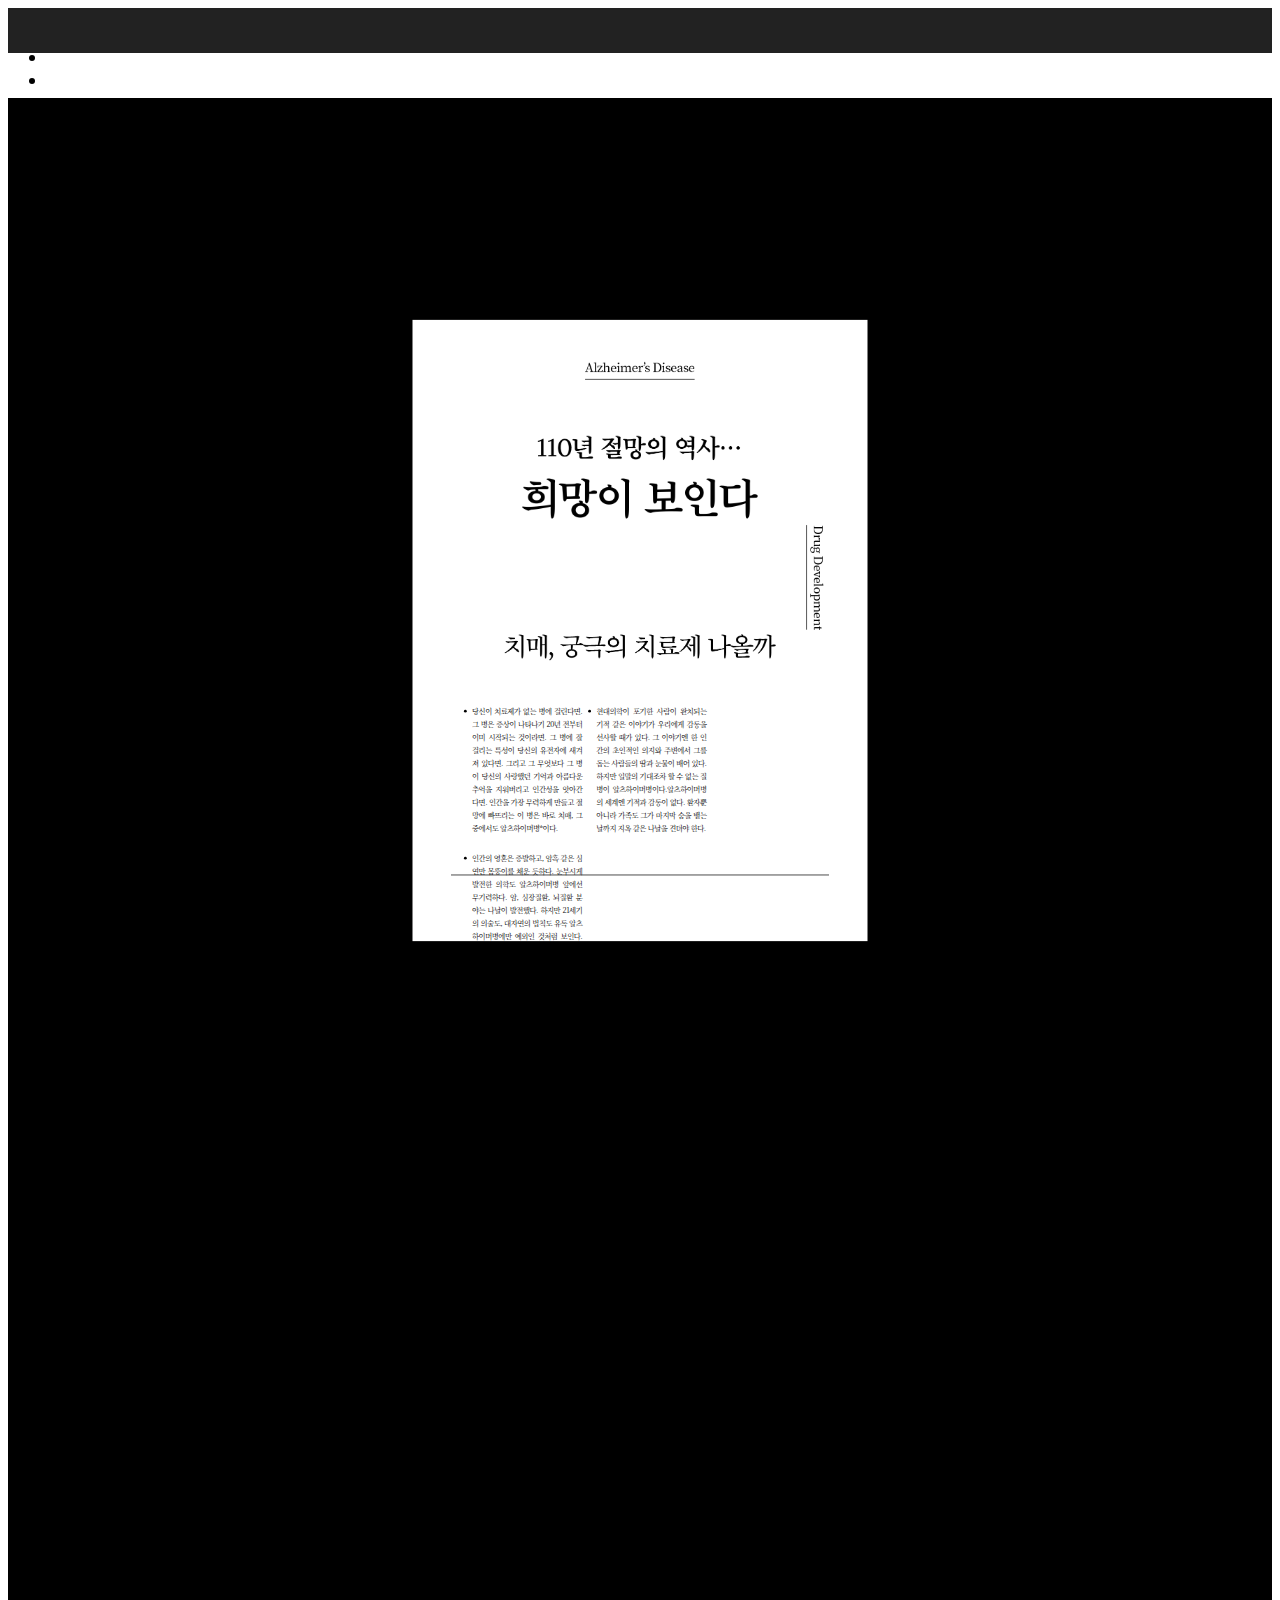
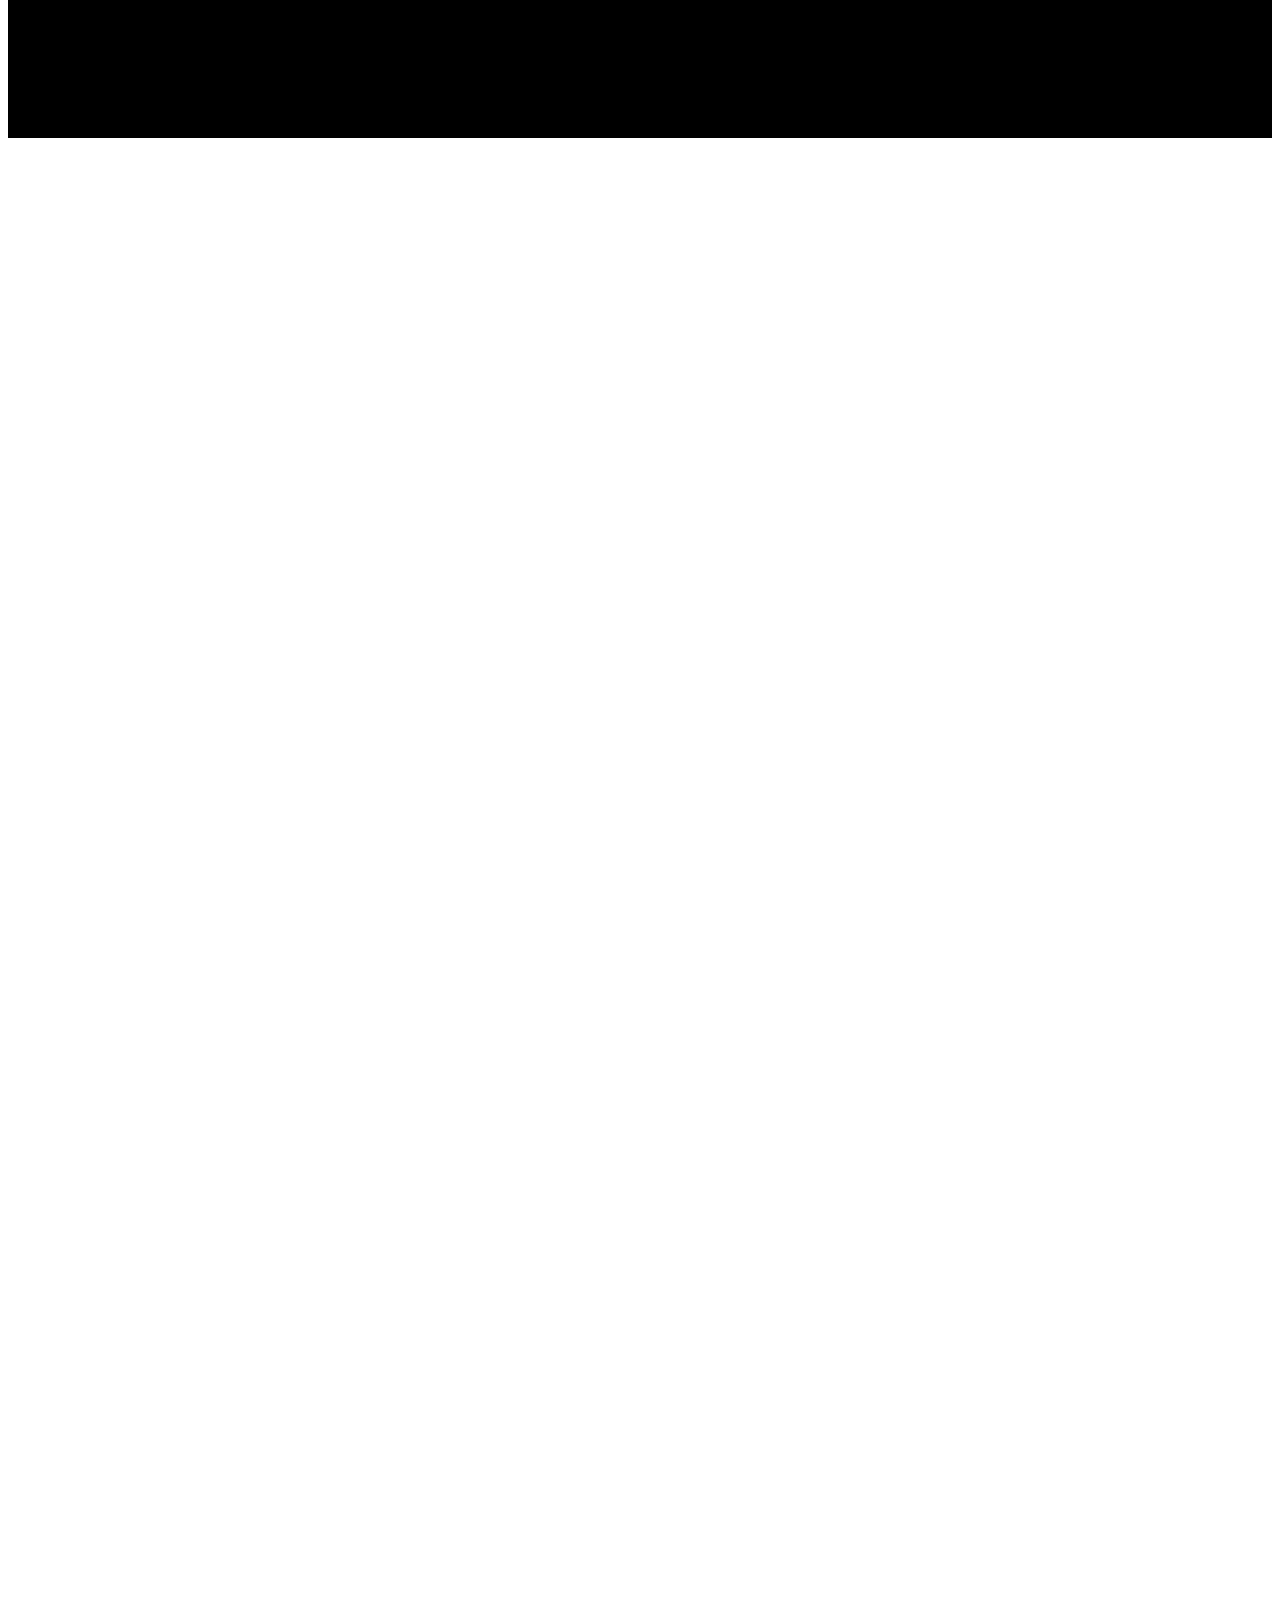
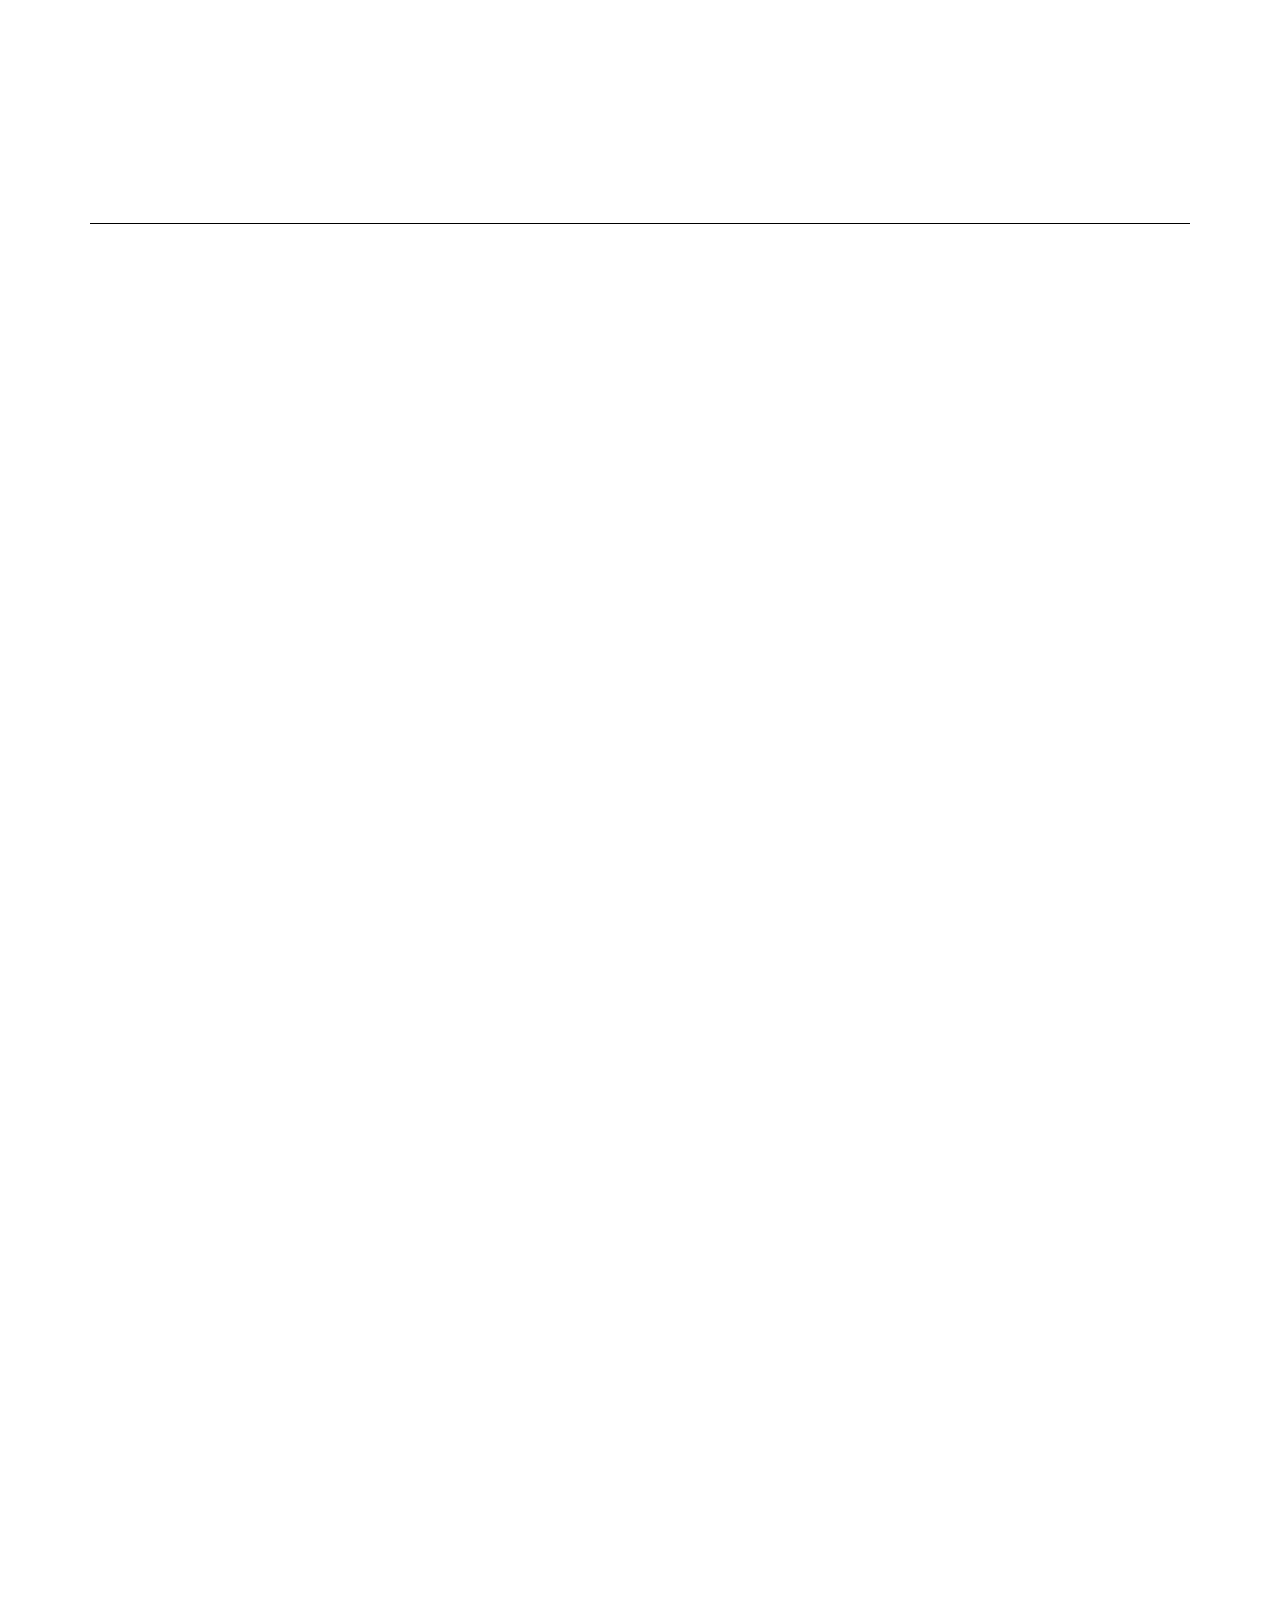
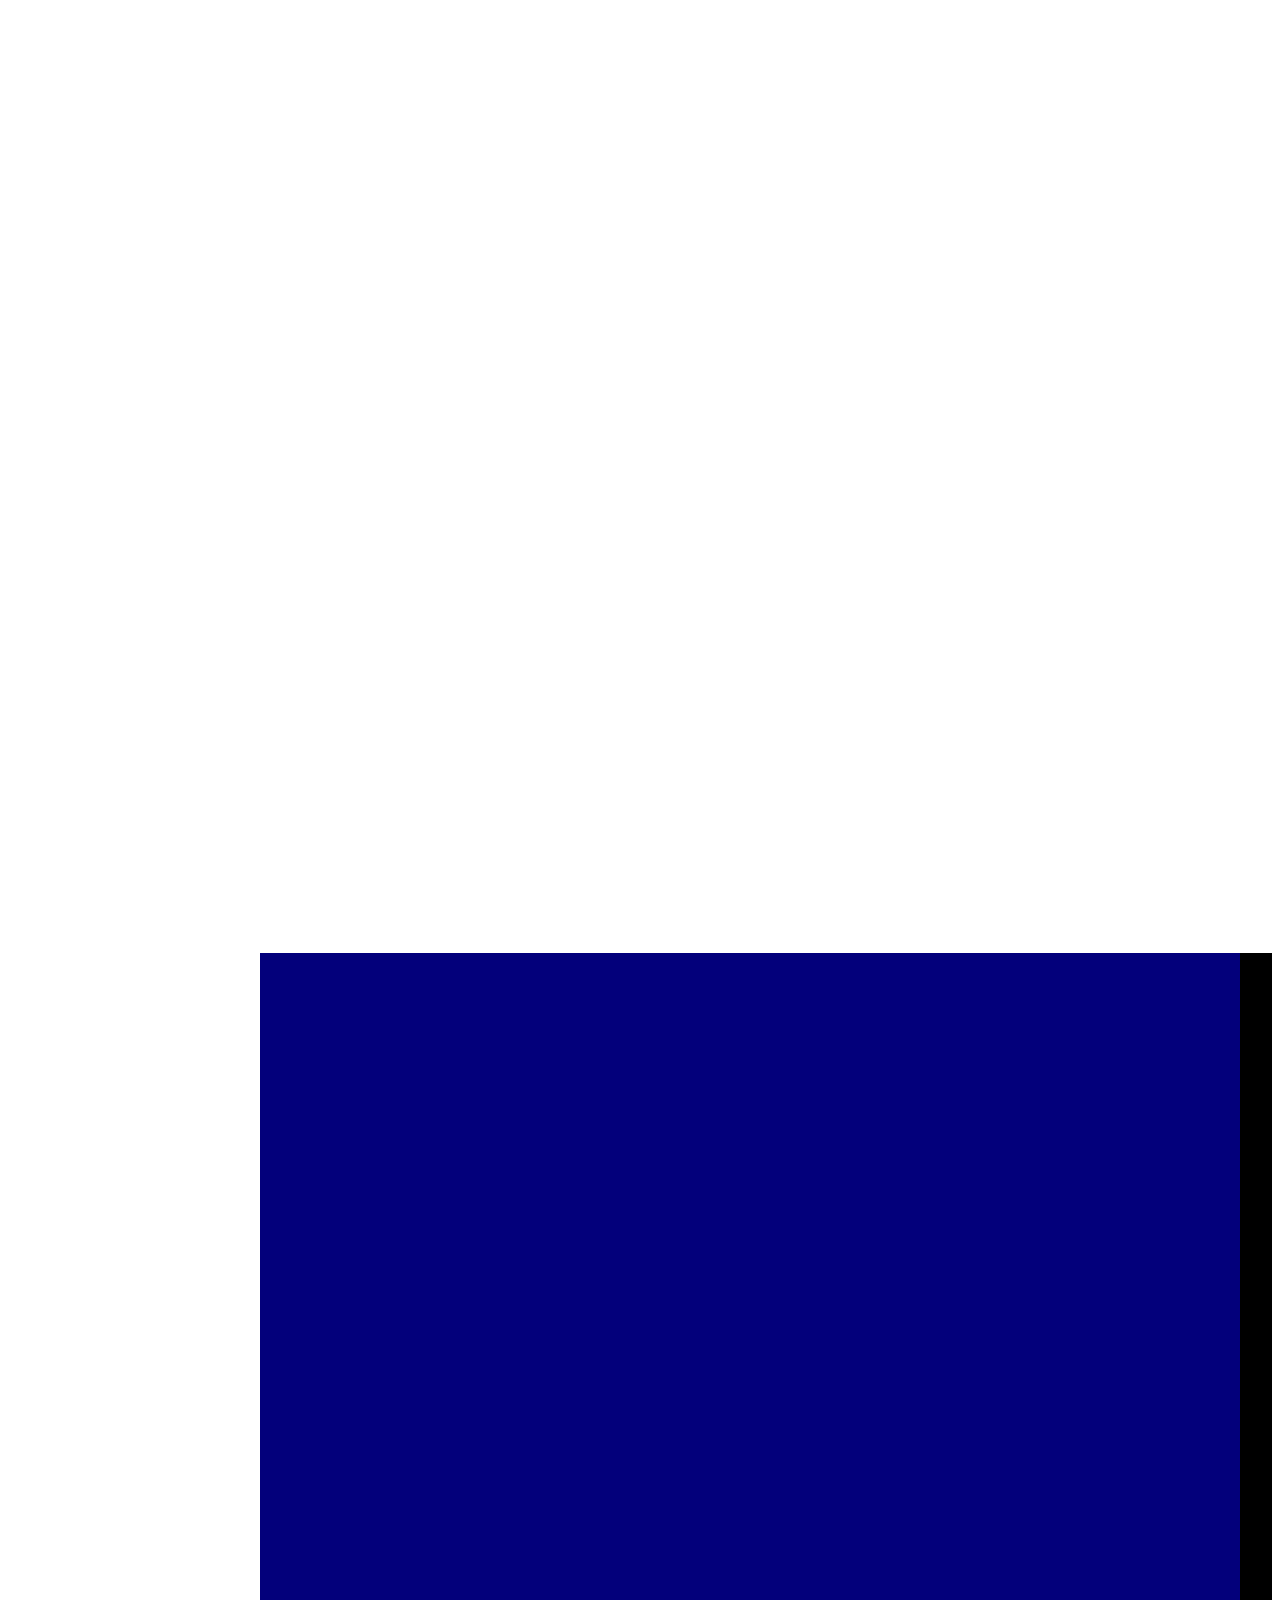
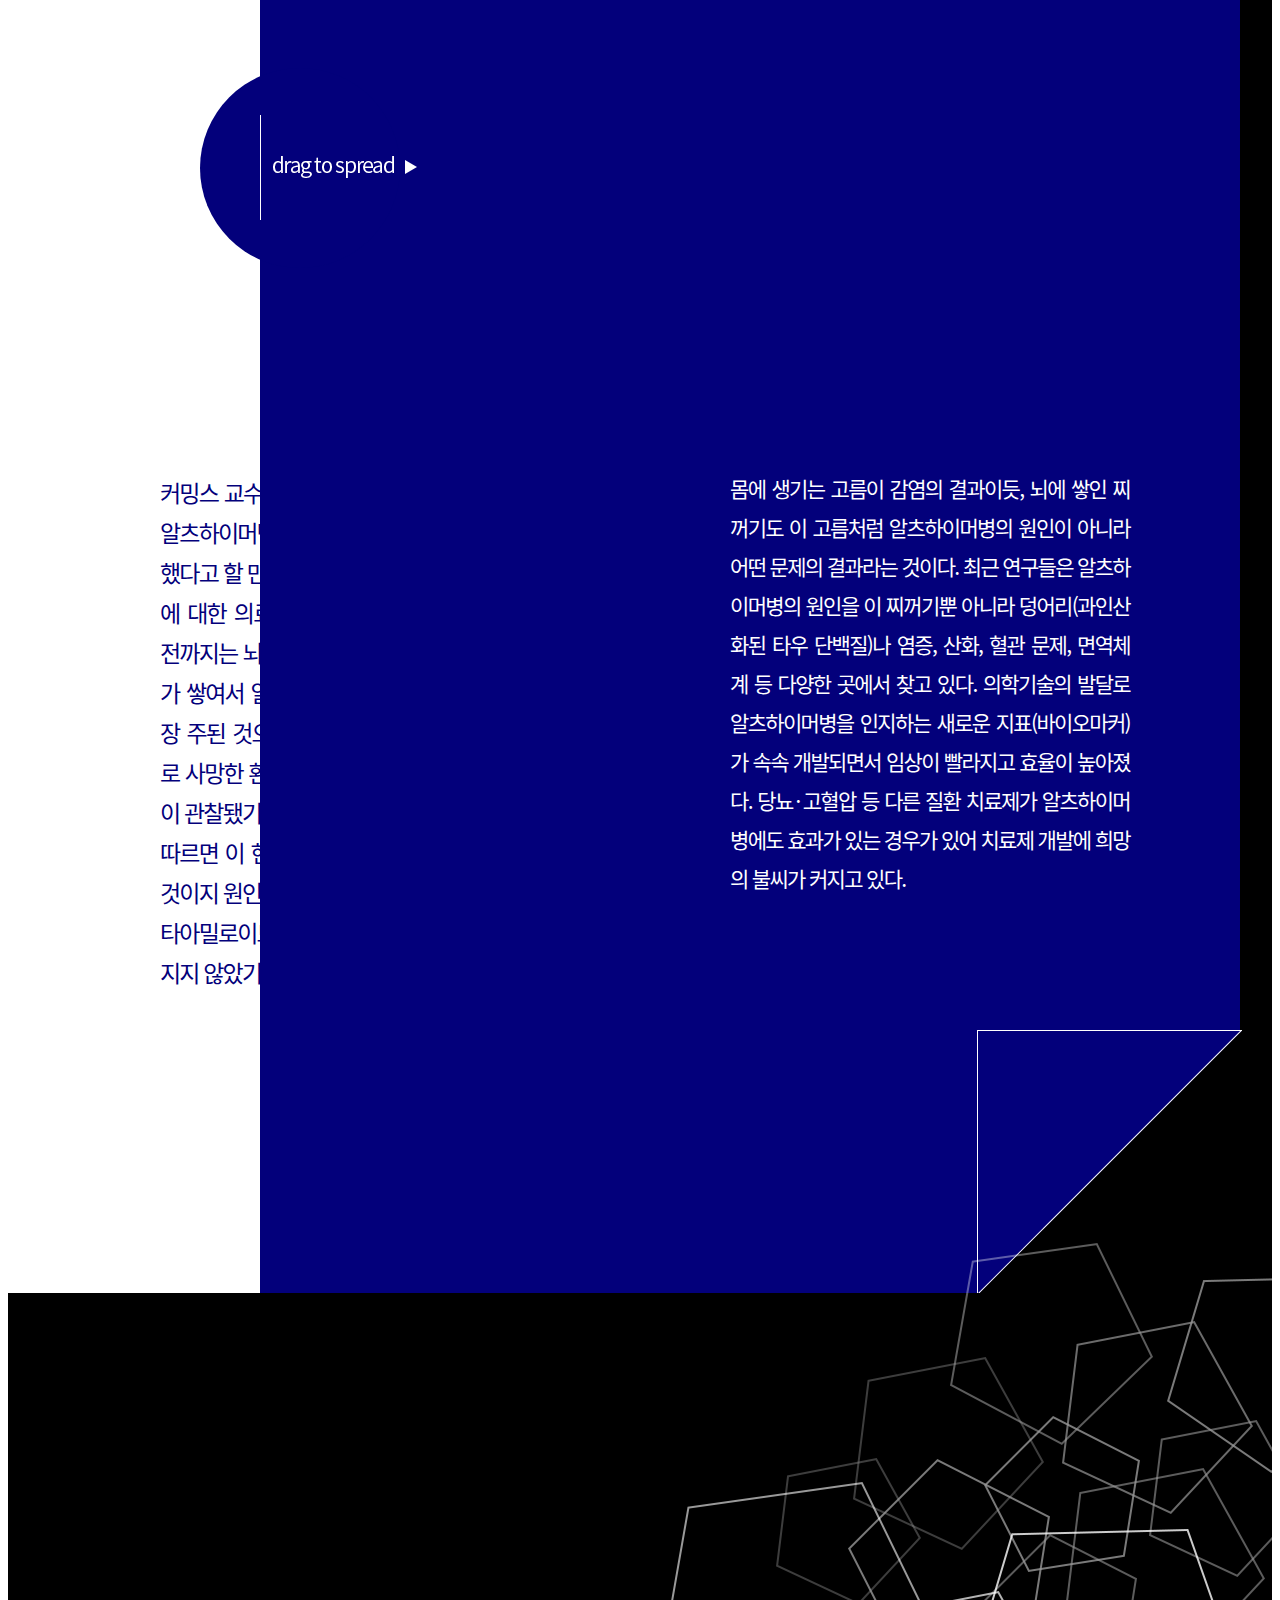
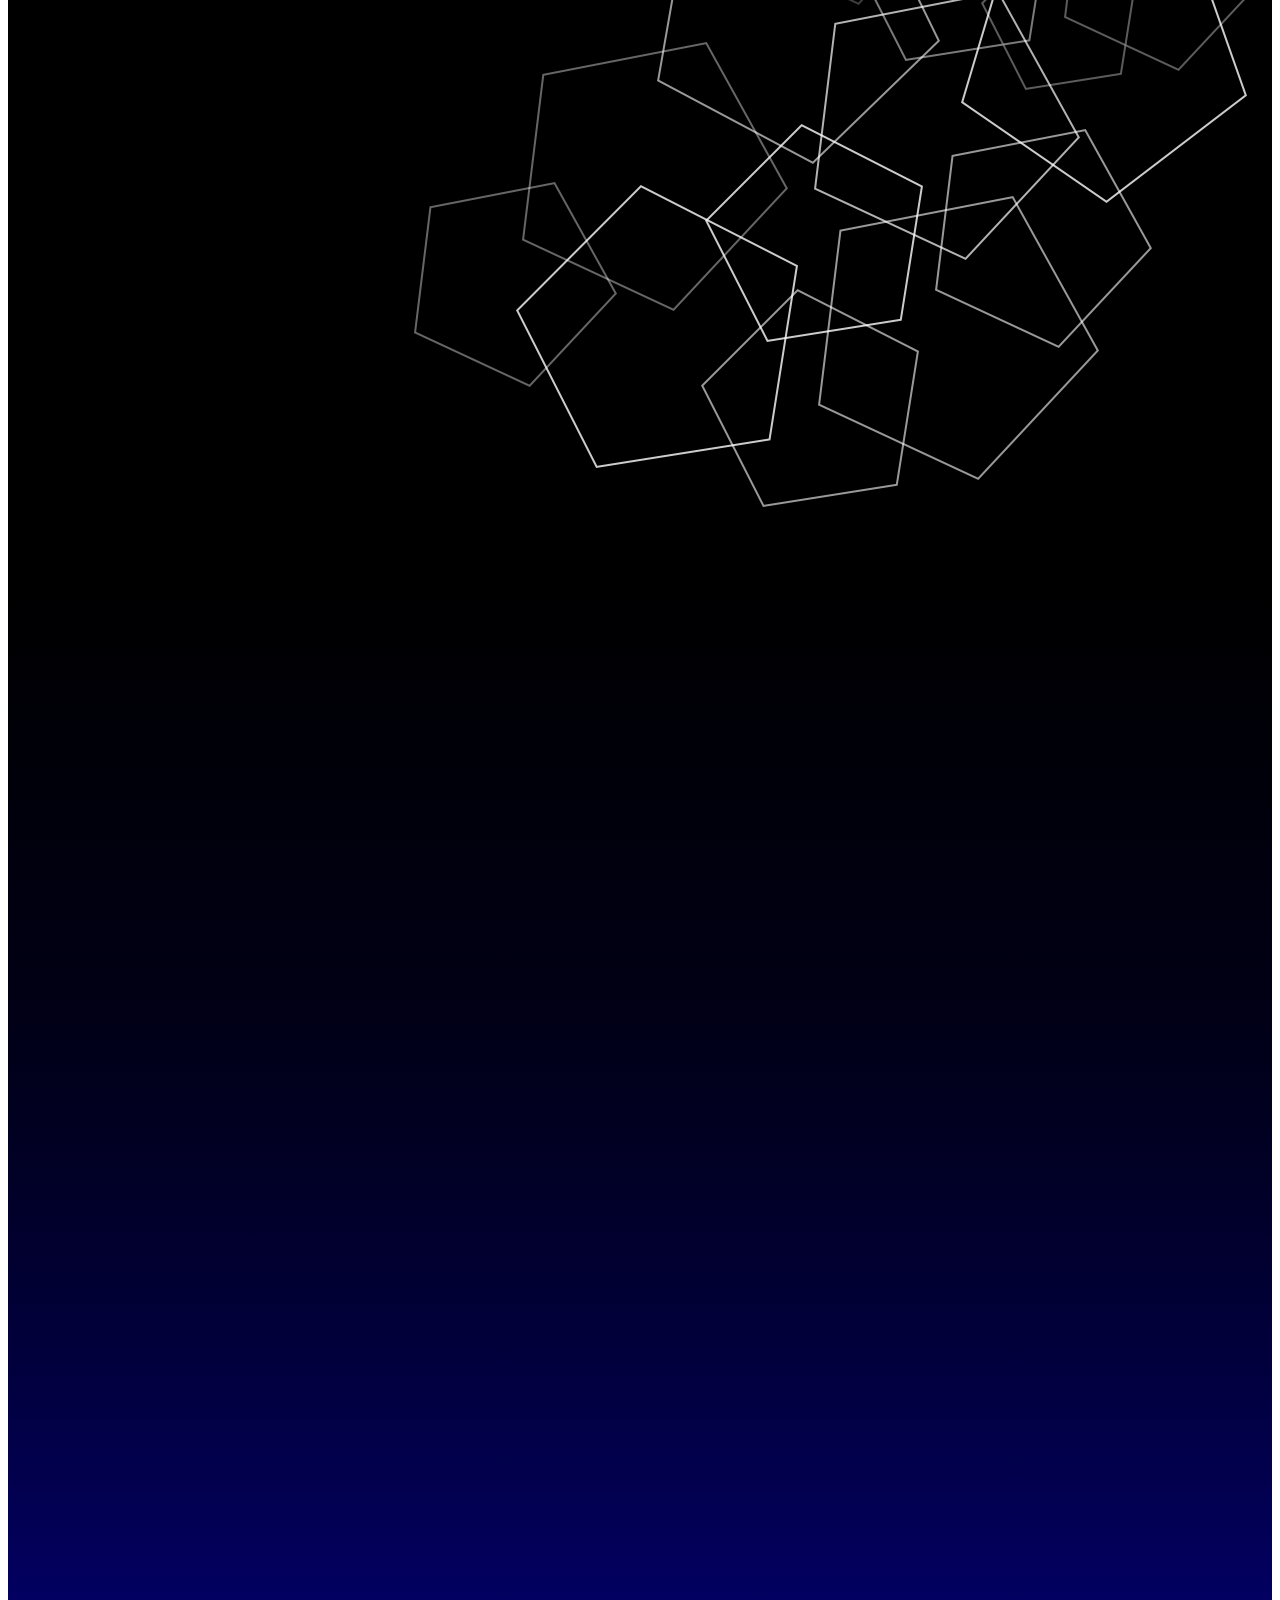
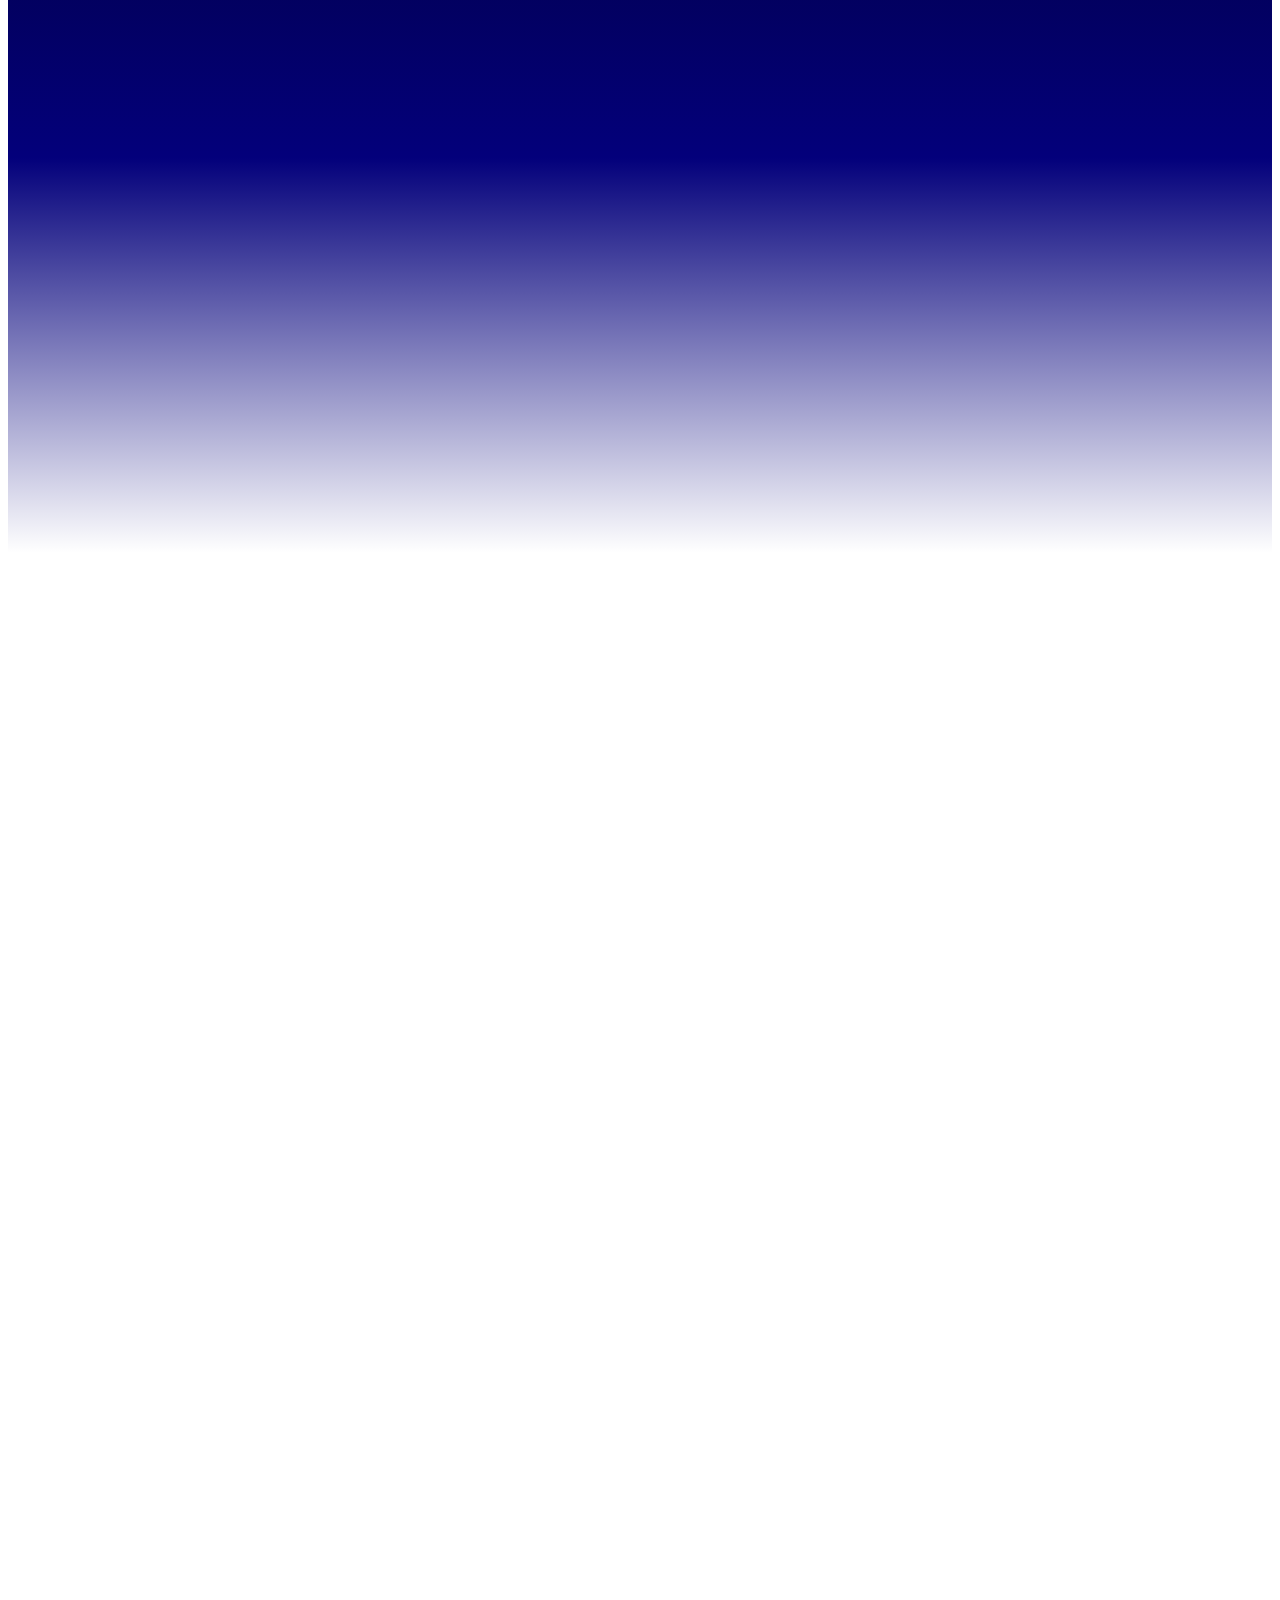
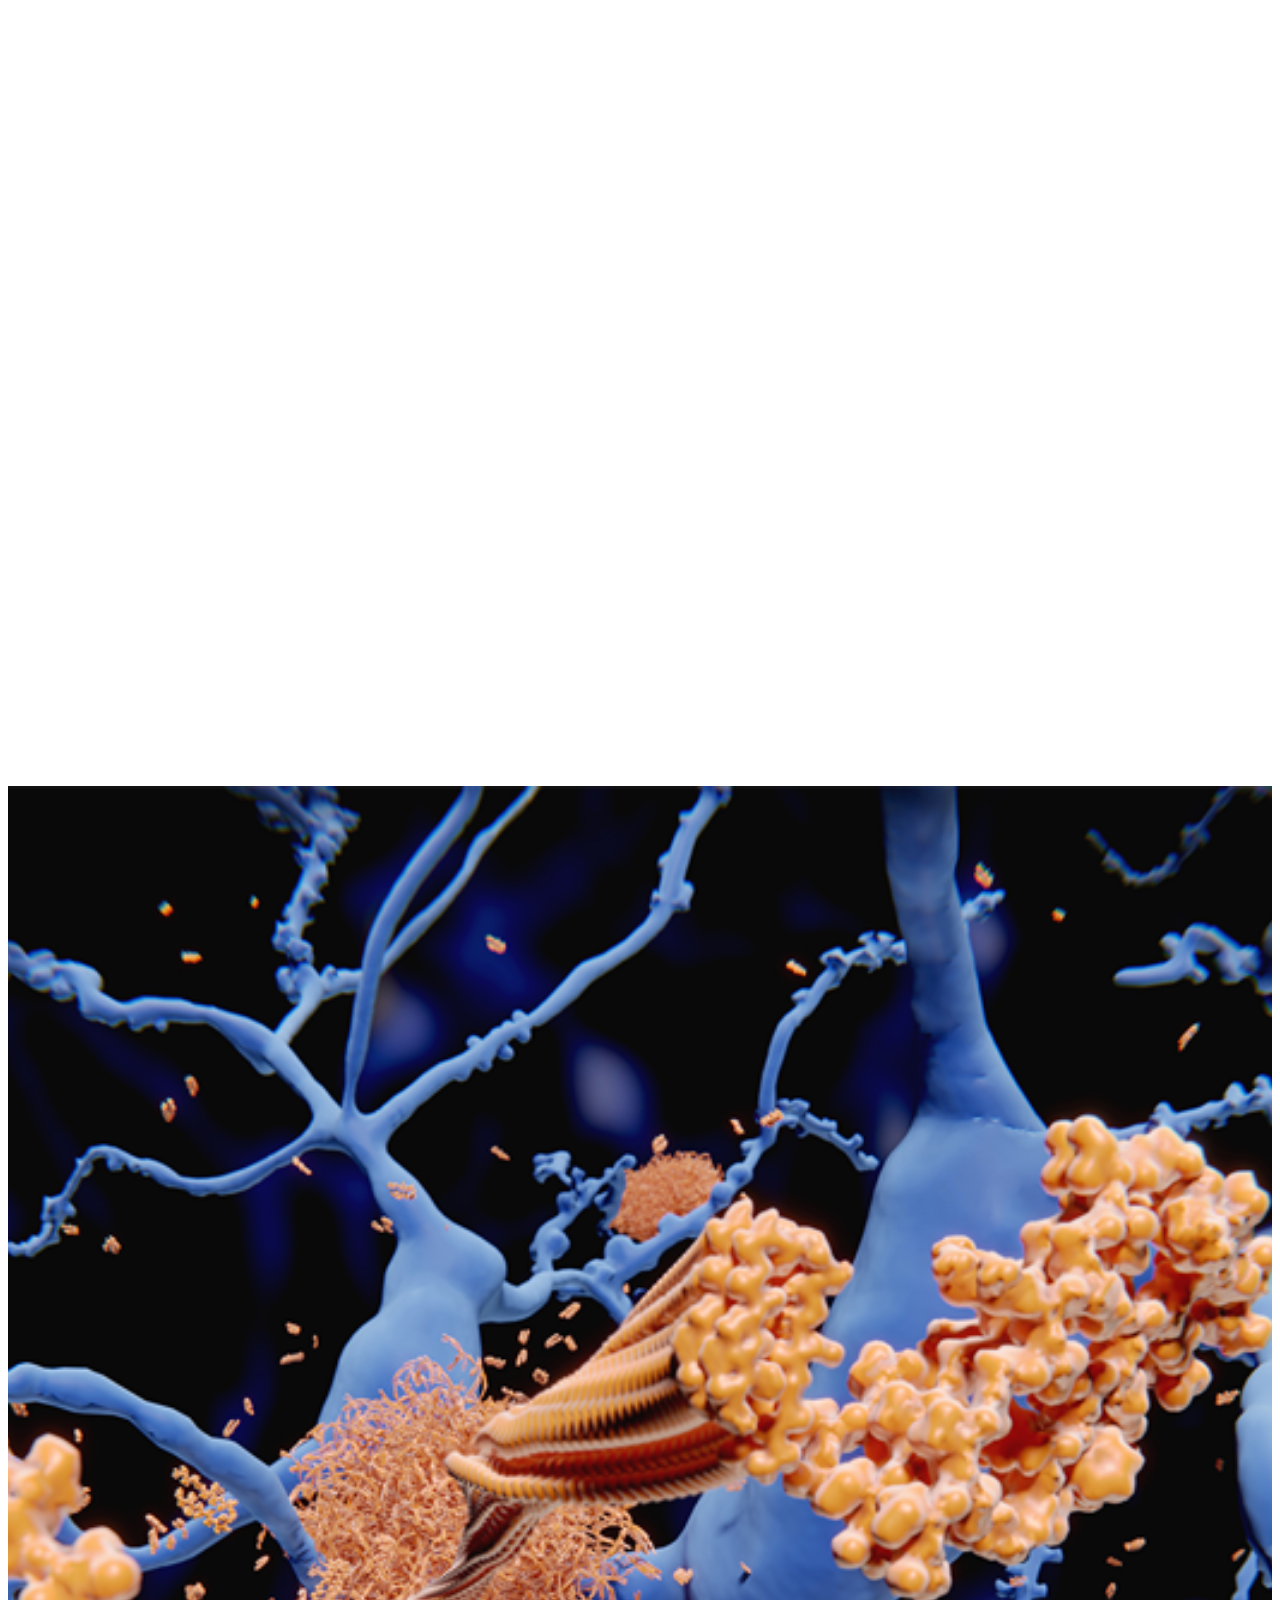
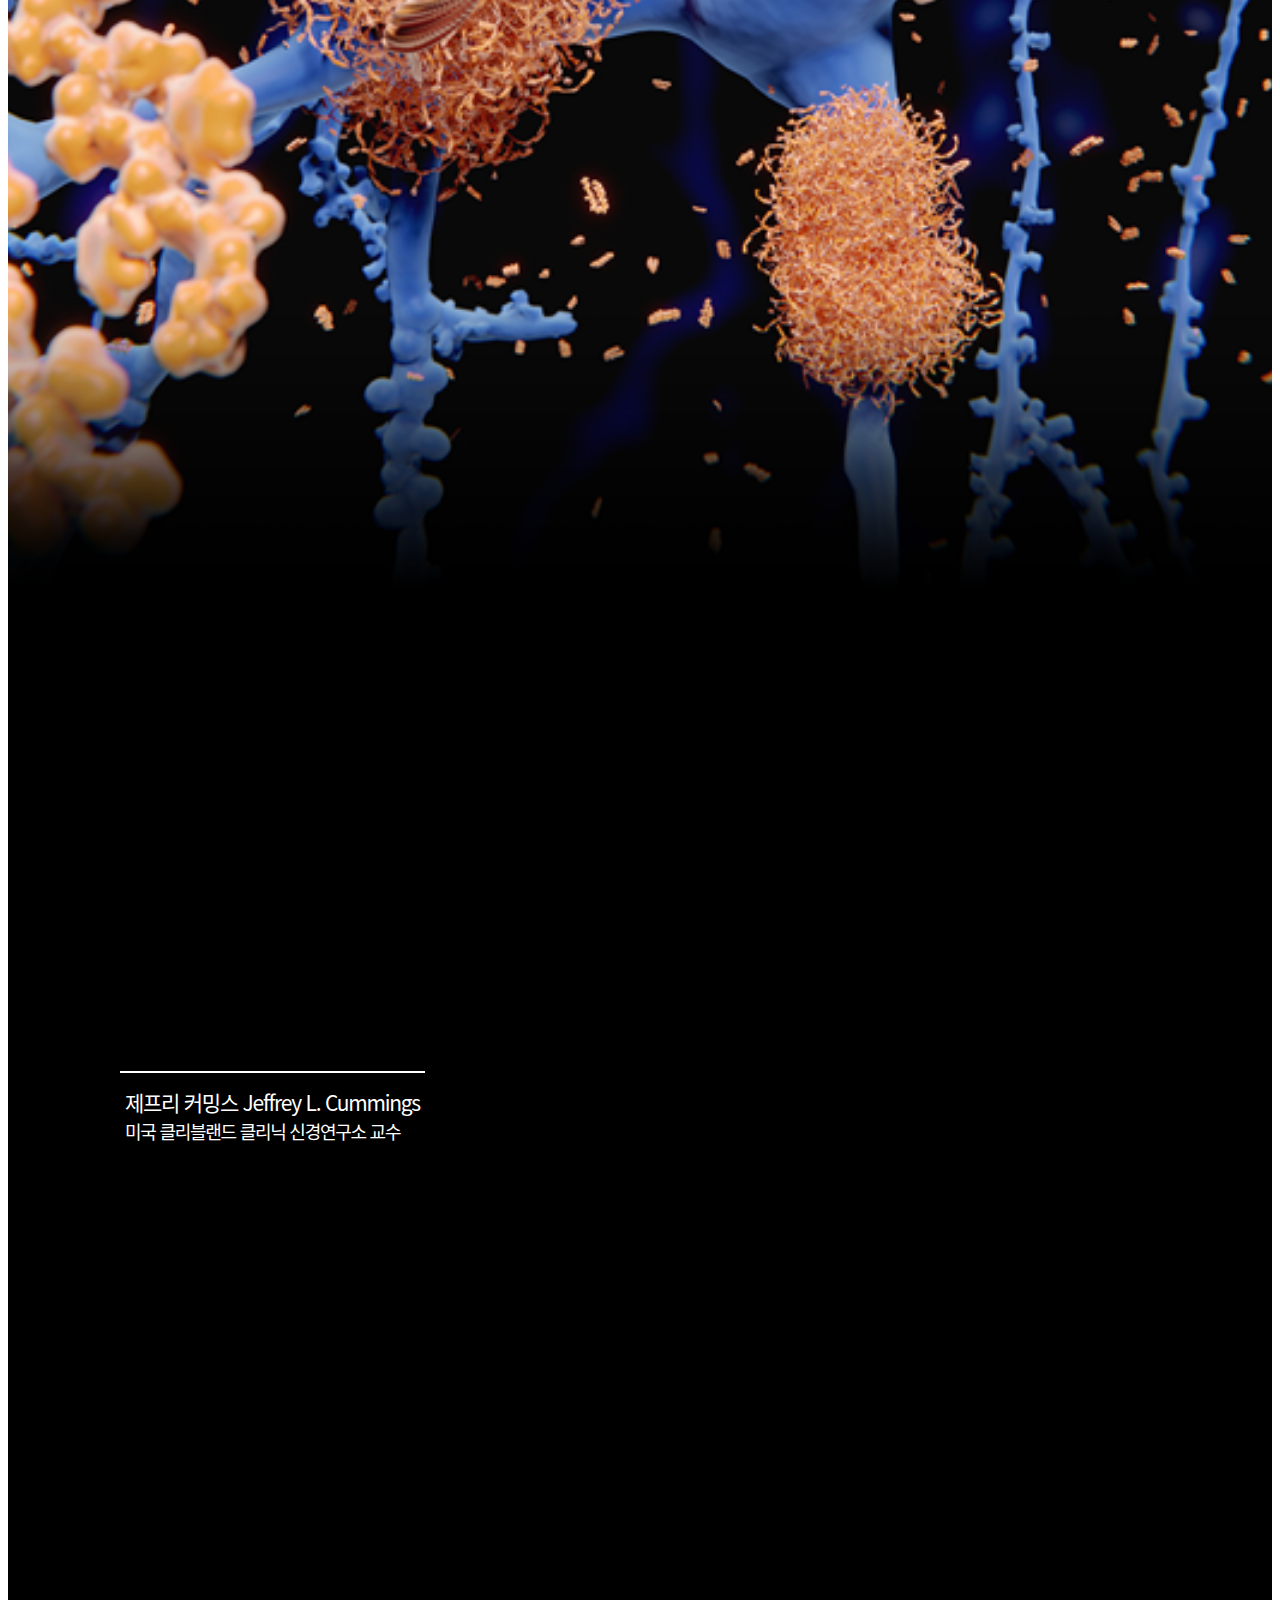
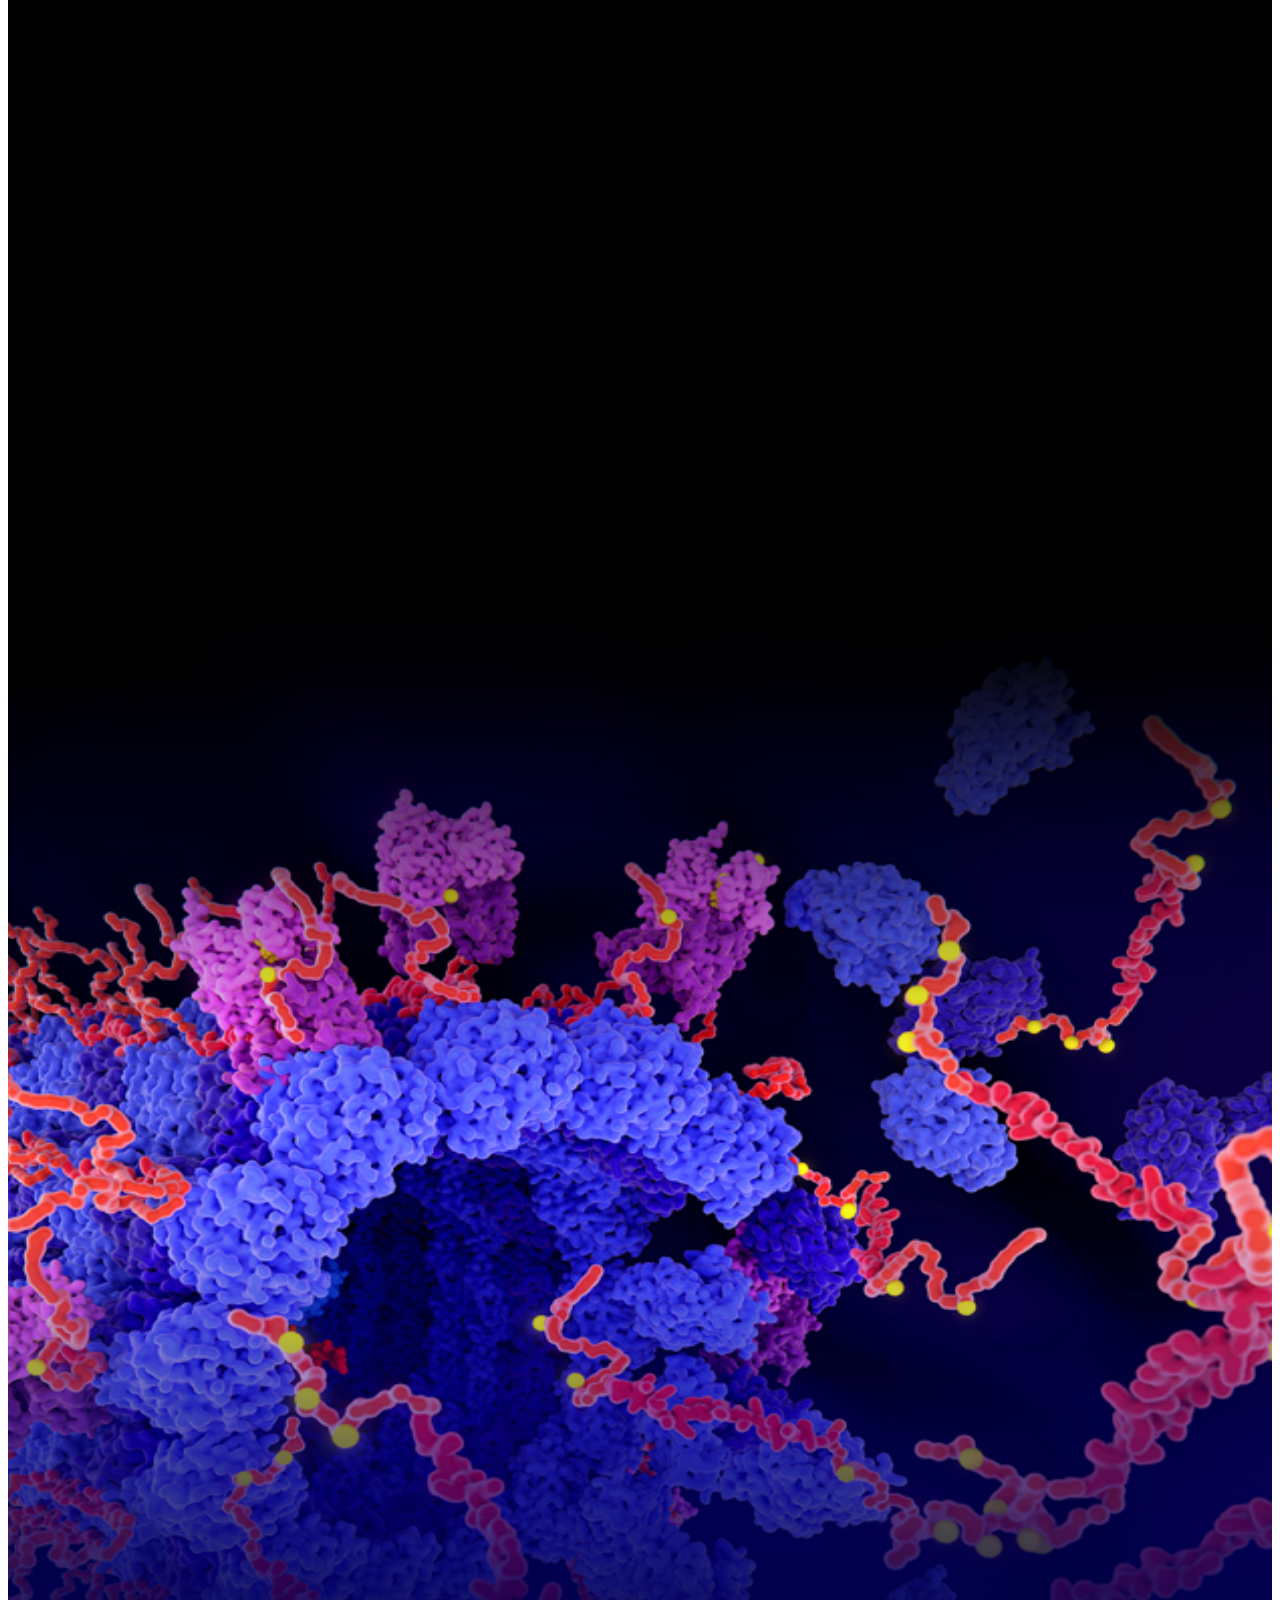
==== commit d4cbe677: "pc페이지 작업" ====
--- a/index.html
+++ b/index.html
@@ -43,15 +43,15 @@
         <!-- Custom JS -->
         <script src="js/polyfill.js"></script>
         <script src="js/gsap.min.js"></script>
-        <script src="js/MorphSVGPlugin.min.js"></script>
-        <script src="js/DrawSVGPlugin.min.js"></script>
+        <!-- <script src="js/MorphSVGPlugin.min.js"></script> -->
+        <!-- <script src="js/DrawSVGPlugin.min.js"></script> -->
         <script src="js/ScrollMagic.min.js"></script>
         <script src="js/ScrollToPlugin.min.3.3.4.js"></script>
         <script src="js/animation.gsap.min.js"></script>
-        <script src="js/debug.addIndicators.min.js"></script>
-        <script src="js/jquery.rwdImageMaps.min.js"></script>
+        <!-- <script src="js/debug.addIndicators.min.js"></script> -->
+        <!-- <script src="js/jquery.rwdImageMaps.min.js"></script> -->
         <script src="js/swiper.min.js"></script>
-        <script src="js/underscore-min.js"></script>
+        <!-- <script src="js/underscore-min.js"></script> -->
         <script src="js/functions.js"></script>
         <script src="js/main.js"></script>
         <!-- // Custom JS -->
@@ -130,7 +130,7 @@
                     <ul class="alzheimer__card--item">
                         <li class="alzheimer__card--item-news one active">
                             <div class="contents">
-                                <span class="explain">치매 유형별 분포 <br>‘알츠하이머 치매’</span>
+                                <span class="explain">치매 유형별 분포</span>
                                 <strong class="numberring">71.3%</strong>
                                 <div class="graph"></div>
                             </div>
@@ -344,7 +344,7 @@
                             <span class="underline"><i></i>텔로미어는 DNA를 보호해주는 끝부분의 덮개로, 이것이 닳</span>
                             <span class="underline"><i></i>으면 세포가 사멸하고 생명체는 노화한다.</span><br>
                             <span class="underline"><i></i>텔로머라제는 텔로미어의 기능을 보전해줌으로써 세포의 사</span>
-                            <span class="underline"><i></i>멸을 막고 노화를 늦추는 기능이 있다. </span>이를 발견한 3명의 과학자는 2009년 노벨생리의학상을 받기도 했다. 
+                            <span class="underline"><i></i>멸을 막고 노화를 늦추는 기능이 있다. </span> 이를 발견한 3명의 과학자는 2009년 노벨생리의학상을 받기도 했다. 
                             GV1001은 노르웨이의 과학자들이 텔로머라제를 이용해 개발한 물질로, 여러 연구 결과 항암 면역 관련 효과 및 항노화·항염·항산화 등 세포 보호 기능이 있는 것으로 알려져 있다. 현재는 한국 회사인 젬백스앤카엘이 이를 사들였고, 알츠하이머병 임상 2상을 마치고 임상 3상에 진입할 예정이다.
                         </p>
                     </div>
@@ -409,9 +409,30 @@
                         </tr>
                     </table>
                 </div>
-                <!-- <div class="meterial-hope__panel--explain"> -->
-                    <!-- <p class="meterial-hope__panel--text">다른 신약들도 기존 접근 방식과 다른 경로로 알츠하이머병의 해결에 나서고 있다. 오리존 제노믹스·ADDF의 ORY-2001은 후생유전학에 관여하는 물질로 히스톤 단백질에 관여해 알츠하이머병과 관련된 원인을 복합적으로 막아줄 목적으로 개발 중이다. 알카헤스트의 GRF6019는 젊은 성인의 혈장 추출물에서 개발한 물질로 항염 작용이 있어서 노화와 관련된 질병에 효과가 있을 것으로 기대된다. 레베티라세탐은 원래 뇌전증(간질) 치료제로 특허를 받은 물질이지만 현재는 뇌 신경세포 보호에도 작용할 것을 기대하고 UCSF의 주도로 용도변경 약물로서 임상에 참여하고 있다.<br>위 모든 약물은 모두 임상 2상 진행 중이다. 이외에도 항염 효과가 있는 강황 추출물로 만든 치료제, 뇌 수용체에 영향을 줄 목적으로 개발한 코그니션 테라퓨틱스의 CT1812, <br>존스홉킨스대의 드로나비놀(Dronabinol), 에이사이의 <br>렘보렉산트(Le-mborexant) 등도 임상 2상을 진행 중이다.</p> -->
-                <!-- </div> -->
+
+                <div class="meterial-hope__panel--solution">
+                    <h6 class="solution--title">다른 신약들도 기존 접근 방식과 다른 경로로 알츠하이머병의 해결에 나서고 있다.</h6>
+                    <ul class="solution--list">
+                        <li class="solution--item">
+                            <strong class="solution--item-head">오리존 제노믹스·ADDF의 ORY-2001</strong>
+                            <p class="solution--item-text">후생유전학에 관여하는 물질로 히스톤 단백질에 관여해 알츠하이머병과 관련된 원인을 복합적으로 막아줄 목적으로개발 중이다. </p>
+                        </li>
+                        <li class="solution--item">
+                            <strong class="solution--item-head">알카헤스트의 GRF6019</strong>
+                            <p class="solution--item-text">젊은 성인의 혈장 추출물에서 개발한 물질로 항염 작용이 있어서 노화와 관련된 질병에 효과가 있을 것으로 기대된다. </p>
+                        </li>
+                        <li class="solution--item">
+                            <strong class="solution--item-head">UCSF의 레베티라세탐(Levetiracetam)</strong>
+                            <p class="solution--item-text">원래 뇌전증(간질) 치료제로 특허를 받은 물질이지만 현재는 뇌 신경세포 보호에도 작용할 것을 기대하고 UCSF의 주도로 용도변경 약물로서 임상에 참여하고 있다.</p>
+                        </li>
+                    </ul>
+                    <strong class="solution--explain">
+                        위 모든 약물은 모두 임상 2상 진행 중이다.<br>
+                        이외에도 항염 효과가 있는 강황 추출물로 만든 치료제, 뇌 수용체에 영향을 줄 목적으로 개발한 <br>
+                        <span class="underline">코그니션 테라퓨틱스의 CT1812, 존스홉킨스대의 드로나비놀(Dronabinol),</span> <br>
+                        <span class="underline">에이사이의  렘보렉산트(Lemborexant)</span> 등도 임상 2상을 진행 중이다.
+                    </strong>
+                </div>
             </div>
         </section>
 
@@ -429,14 +450,18 @@
                         병의 원인에 대한 이해가 깊어졌고, 의료 기술도 눈부시게 발달하고 있어서다.<br>
                     </p>
                     <strong class="outro__panel--content-strong">알츠하이머병이 언젠가는 해결되리라는 희망의 빛이<br>점점 더 밝게 드리워지고 있다.</strong>
-                    <div class="outro__panel--content-person"></div>
                     
                     <strong class="outro__panel--content-comment">
                         <i class="quotation-left"></i>
                         천문학적 비용이 들지만 의료 기술의 발전으로 여전히<br>
                         많은 제약사가 그 작은 가능성에 도전하고 있다.<br>
-                        알츠하이머병의 근본적 해결에 대한 기대감이 점점 커지고 있다.<br>
-                        <span class="underline">요겐 윈로스 Jorgen L. Winroth  젬백스앤카엘 해외투자 IR 담당 사장</span>
+                        알츠하이머병의 근본적 해결에 대한 기대감이<br>
+                        점점 커지고 있다.
+                        <p class="underline">
+                            요겐 윈로스 Jorgen L. Winroth
+                            <span>젬백스앤카엘 해외투자 IR 담당 사장</span>
+                        </p>
+                        <div class="outro__panel--content-person"></div>
                         <i class="quotation-right"></i>
                     </strong>
                     
--- a/css/style.css
+++ b/css/style.css
@@ -319,7 +319,6 @@
   top: 0;
   left: 50%;
   margin: 0 0 0 -550px;
-  outline: 1px solid #ddd;
   height: 100%;
 }
 
@@ -429,7 +428,6 @@
   top: 0;
   left: 50%;
   margin: 0 0 0 -600px;
-  outline: 1px solid #ddd;
 }
 
 .alzheimer__headline {
@@ -480,6 +478,7 @@
 .alzheimer__card {
   width: 100%;
   height: 630px;
+  margin-top: 50px;
 }
 
 .alzheimer__card--item {
@@ -703,7 +702,6 @@
   top: 0;
   left: 50%;
   margin: 0 0 0 -600px;
-  outline: 1px solid #ddd;
   height: 100%;
 }
 
@@ -804,7 +802,6 @@
   top: 0;
   left: 50%;
   margin: 0 0 0 -600px;
-  outline: 1px solid #ddd;
   height: 100%;
 }
 
@@ -1035,7 +1032,6 @@
   top: 0;
   left: 50%;
   margin: 0 0 0 -600px;
-  outline: 1px solid #ddd;
   height: 100%;
 }
 
@@ -1282,7 +1278,6 @@
   top: 0;
   left: 50%;
   margin: 0 0 0 -600px;
-  outline: 1px solid #ddd;
   height: 100%;
 }
 
@@ -1299,6 +1294,7 @@
 }
 
 .meterial__panel--inner-list-item {
+  opacity: 0;
   width: 385px;
   height: 385px;
   float: left;
@@ -1401,6 +1397,7 @@
   color: #fff;
   position: absolute;
   top: 1020px;
+  opacity: 0;
 }
 
 .meterial__panel--inner-detail-text {
@@ -1414,13 +1411,14 @@
 
 .meterial__panel--inner-detail-hide {
   font-size: 30px;
-  line-height: 55px;
+  line-height: 50px;
   letter-spacing: -0.08em;
   font-family: 'Noto Sans CJK KR', sans-serif;
   font-weight: 600;
   padding: 2px 20px;
   background: #000;
   position: relative;
+  display: inline-block;
 }
 
 .meterial__panel--inner-detail-hide.mg {
@@ -1429,6 +1427,7 @@
 
 .meterial__panel--inner-detail-hide.mg-r {
   margin-right: 30px;
+  margin-top: 10px;
 }
 
 .meterial__panel--inner-detail-hide i {
@@ -1471,7 +1470,6 @@
   top: 0;
   left: 50%;
   margin: 0 0 0 -600px;
-  outline: 1px solid #ddd;
   height: 100%;
 }
 
@@ -1569,7 +1567,7 @@
           transform: translateY(40px);
   position: absolute;
   right: 50px;
-  width: 490px;
+  width: 500px;
   text-align: justify;
   word-break: break-all;
   margin-top: 40px;
@@ -1577,11 +1575,12 @@
 
 .gv-1001__panel--content-detail-text {
   color: #fff;
-  font-family: 'Noto Serif CJK KR', sans-serif;
+  font-size: 23px;
+  line-height: 40px;
+  letter-spacing: -0.08em;
+  font-family: 'Noto Sans CJK KR', sans-serif;
   font-weight: 400;
-  font-size: 21px;
-  line-height: 36px;
-  letter-spacing: -0.08em;
+  word-break: break-all;
 }
 
 .gv-1001__panel--content .underline {
@@ -1615,7 +1614,6 @@
   top: 0;
   left: 50%;
   margin: 0 0 0 -600px;
-  outline: 1px solid #ddd;
   height: 100%;
   z-index: 10;
 }
@@ -1725,12 +1723,92 @@
   left: 30px;
 }
 
+.meterial-hope__panel--solution {
+  color: #fff;
+  position: absolute;
+  width: 1200px;
+  top: 575px;
+  left: 50%;
+  margin-left: -600px;
+}
+
+.meterial-hope__panel--solution .solution--title {
+  opacity: 0;
+  -webkit-transform: translateY(40px);
+          transform: translateY(40px);
+  font-size: 26px;
+  line-height: 38px;
+  letter-spacing: -0.08em;
+  font-family: 'Noto Sans CJK KR', sans-serif;
+  font-weight: 400;
+  text-align: center;
+}
+
+.meterial-hope__panel--solution .solution--list {
+  position: relative;
+  top: 100px;
+}
+
+.meterial-hope__panel--solution .solution--item {
+  float: left;
+  width: 375px;
+  text-align: center;
+  opacity: 0;
+}
+
+.meterial-hope__panel--solution .solution--item-head {
+  color: #06ff7b;
+  border-bottom: 1px solid #06ff7b;
+  font-size: 24px;
+  line-height: 38px;
+  letter-spacing: -0.06em;
+  font-family: 'Noto Sans CJK KR', sans-serif;
+  font-weight: 600;
+}
+
+.meterial-hope__panel--solution .solution--item-text {
+  font-size: 23px;
+  line-height: 40px;
+  letter-spacing: -0.08em;
+  font-family: 'Noto Sans CJK KR', sans-serif;
+  font-weight: 400;
+}
+
+.meterial-hope__panel--solution .solution--item:nth-of-type(2) {
+  margin: 0 35px;
+}
+
+.meterial-hope__panel--solution .solution--item:after {
+  clear: both;
+  display: table;
+  content: '';
+}
+
+.meterial-hope__panel--solution .solution--explain {
+  opacity: 0;
+  -webkit-transform: translateY(40px);
+          transform: translateY(40px);
+  position: relative;
+  top: 170px;
+  text-align: center;
+  display: block;
+  font-size: 26px;
+  line-height: 49px;
+  letter-spacing: -0.08em;
+  font-family: 'Noto Sans CJK KR', sans-serif;
+  font-weight: 400;
+}
+
+.meterial-hope__panel--solution .solution--explain .underline {
+  border-bottom: 1px solid #fff;
+}
+
 .outro {
   width: 100%;
   height: 2370px;
   position: relative;
-  background: -webkit-gradient(linear, left top, left bottom, from(#000), color-stop(#0600ff), color-stop(50%), to(#000));
-  background: linear-gradient(#000, #0600ff, 50%, #000);
+  background: -webkit-gradient(linear, left top, left bottom, from(#000), color-stop(#03007b), color-stop(50%), to(#000));
+  background: linear-gradient(#000, #03007b, 50%, #000);
 }
 
 .outro__bg {
@@ -1738,7 +1816,7 @@
   background-position: center;
   position: absolute;
   background-size: 100% 100%;
-  top: -350px;
+  top: -80px;
   left: 50%;
   width: 2166px;
   height: 1268px;
@@ -1751,7 +1829,6 @@
   top: 0;
   left: 50%;
   margin: 0 0 0 -600px;
-  outline: 1px solid #ddd;
   height: 100%;
 }
 
@@ -1762,8 +1839,8 @@
   text-indent: -99999px;
   display: block;
   background: url("../img/outro-title.png") no-repeat;
-  width: 669px;
-  height: 194px;
+  width: 630px;
+  height: 186px;
   margin: 860px auto 85px auto;
 }
 
@@ -1775,10 +1852,10 @@
   opacity: 0;
   -webkit-transform: translateY(40px);
           transform: translateY(40px);
-  font-size: 21px;
-  line-height: 36px;
+  font-size: 23px;
+  line-height: 40px;
   letter-spacing: -0.08em;
-  font-family: 'Noto Serif CJK KR', sans-serif;
+  font-family: 'Noto Sans CJK KR', sans-serif;
   font-weight: 400;
   text-align: center;
 }
@@ -1787,10 +1864,10 @@
   opacity: 0;
   -webkit-transform: translateY(40px);
           transform: translateY(40px);
-  font-size: 30px;
-  line-height: 36px;
+  font-size: 26px;
+  line-height: 38px;
   letter-spacing: -0.08em;
-  font-family: 'Noto Serif CJK KR', sans-serif;
+  font-family: 'Noto Sans CJK KR', sans-serif;
   font-weight: 600;
   text-align: center;
   display: block;
@@ -1799,22 +1876,45 @@
 
 .outro__panel--content-comment {
   opacity: 0;
-  position: relative;
-  text-align: center;
-  display: block;
-  font-size: 35px;
+  position: absolute;
+  text-align: left;
+  display: block;
+  font-size: 30px;
   line-height: 55px;
   letter-spacing: -0.08em;
-  font-family: 'Noto Serif CJK KR', sans-serif;
+  font-family: 'Noto Sans CJK KR', sans-serif;
+  font-weight: 600;
+  font-style: italic;
+  width: 740px;
+  left: 50%;
+  margin-left: -370px;
+  top: 1680px;
+  padding-bottom: 15px;
+  border-bottom: 2px solid;
+}
+
+.outro__panel--content-comment .underline {
+  font-size: 24px;
+  line-height: 35px;
+  letter-spacing: -0.04em;
+  font-family: 'Noto Sans CJK KR', sans-serif;
   font-weight: 400;
-}
-
-.outro__panel--content-comment .underline {
-  font-size: 26px;
-  line-height: 54px;
-  letter-spacing: -0.08em;
   border-bottom: 1px solid #fff;
   padding-bottom: 6px;
+  font-style: normal;
+  width: 300px;
+  border-top: 1px solid;
+  border-bottom: 0;
+  text-align: left;
+  margin-top: 40px;
+  padding-top: 15px;
+}
+
+.outro__panel--content-comment .underline span {
+  display: block;
+  font-size: 20px;
+  line-height: 28px;
+  letter-spacing: -0.04em;
 }
 
 .outro__panel--content-person {
@@ -1822,26 +1922,27 @@
   background: url("../img/jorgen-winroth.png") no-repeat;
   width: 233px;
   height: 199px;
-  margin: 0 auto;
-  margin: 140px auto 35px auto;
+  position: absolute;
+  right: 5px;
+  bottom: 0;
 }
 
 .outro__panel--content .quotation-left {
   position: absolute;
-  top: -60px;
-  left: 150px;
-  width: 74px;
-  height: 49px;
-  background: url("../img/quotation-left-white.png") no-repeat;
+  top: -10px;
+  left: -65px;
+  background: url("../img/quotation-left.png") no-repeat;
+  width: 61px;
+  height: 42px;
 }
 
 .outro__panel--content .quotation-right {
   position: absolute;
-  bottom: -50px;
-  right: 130px;
-  width: 74px;
-  height: 49px;
-  background: url("../img/quotation-right-white.png") no-repeat;
+  right: -60px;
+  top: 0;
+  background: url("../img/quotation-right.png") no-repeat;
+  width: 61px;
+  height: 42px;
 }
 
 .rooftop {
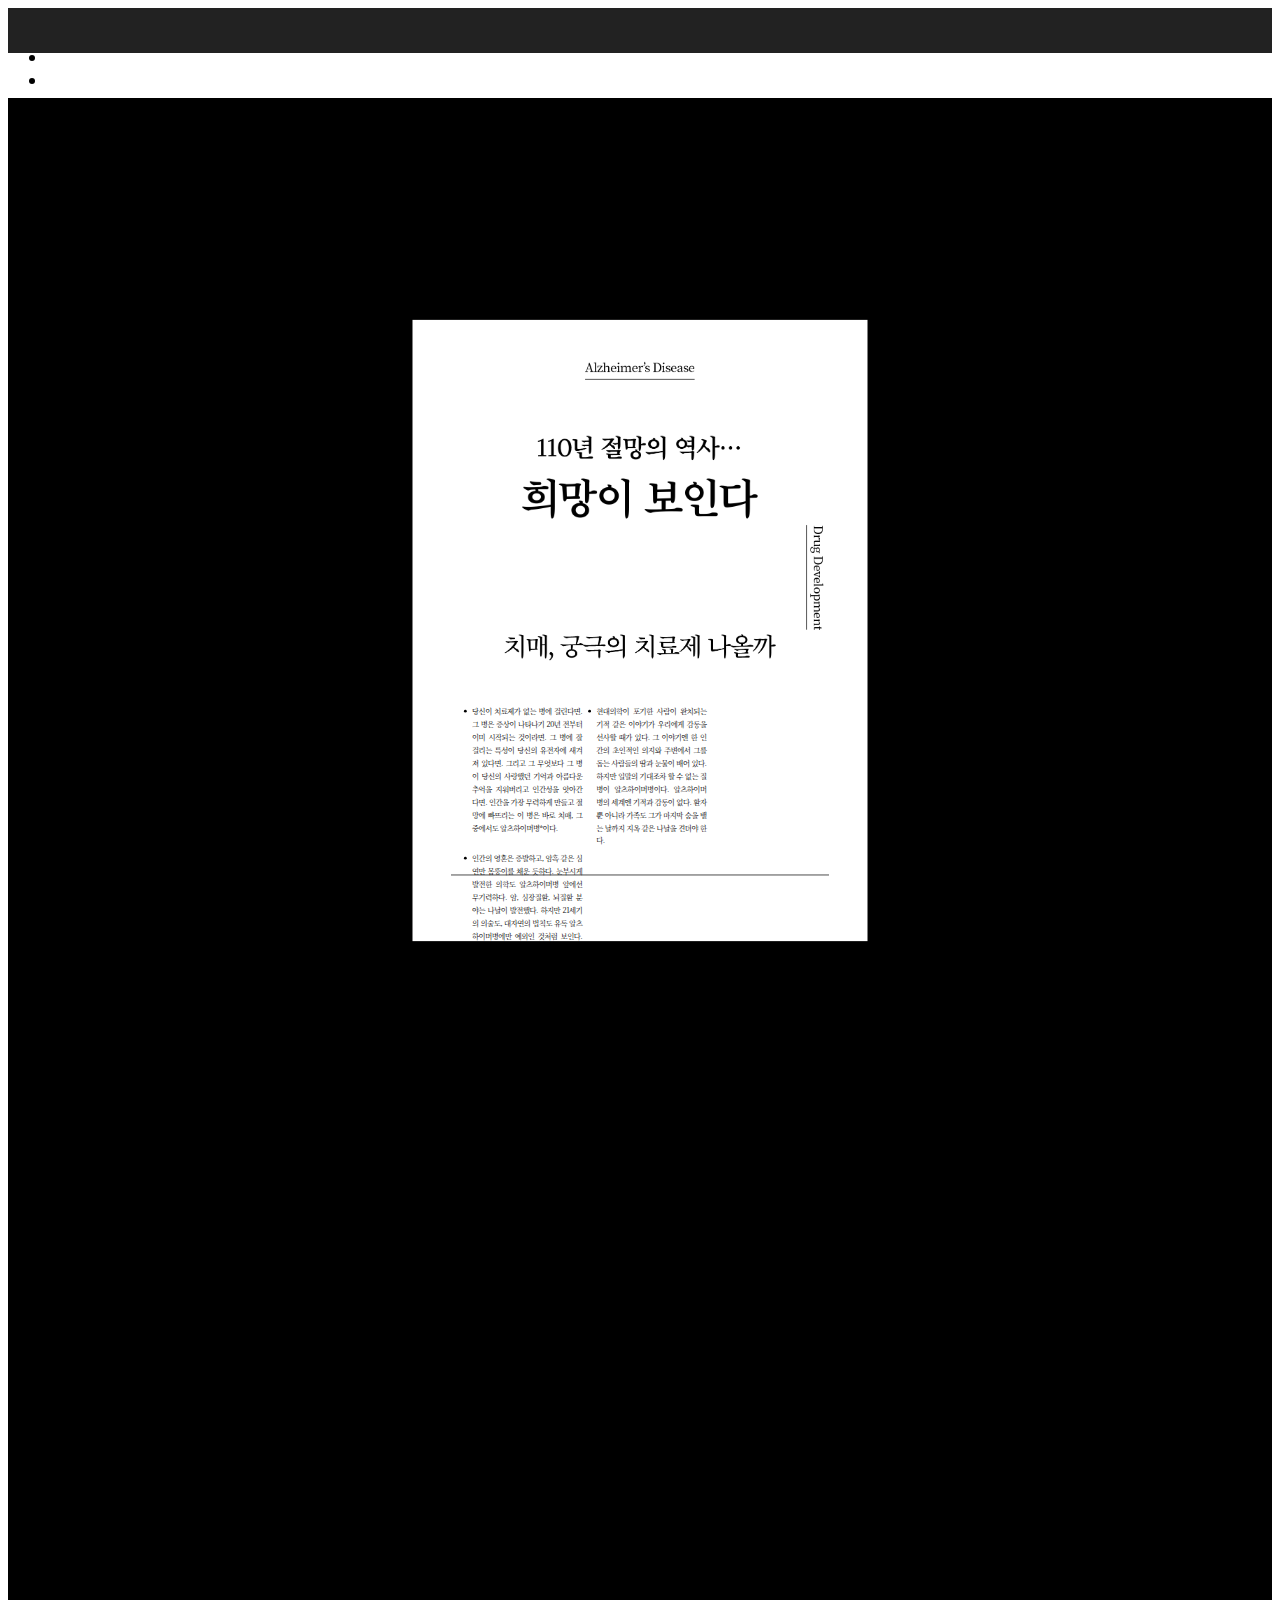
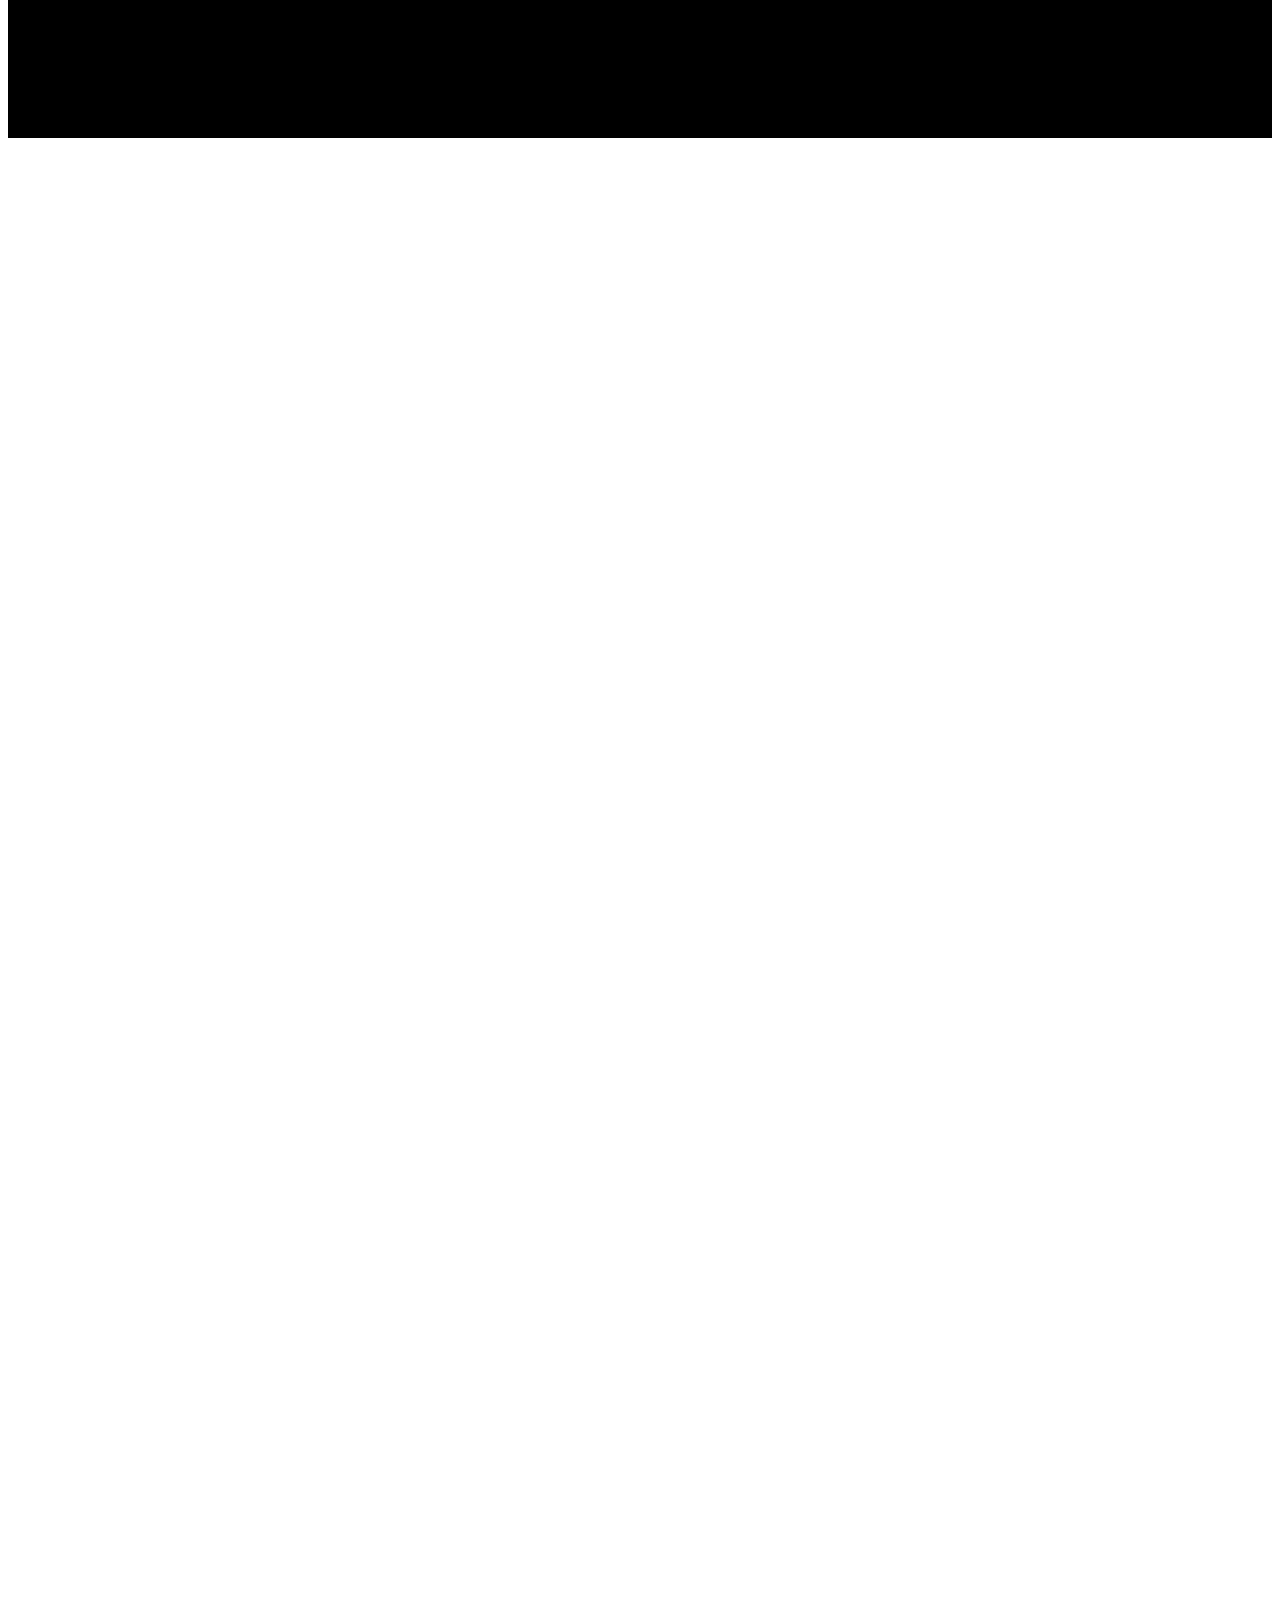
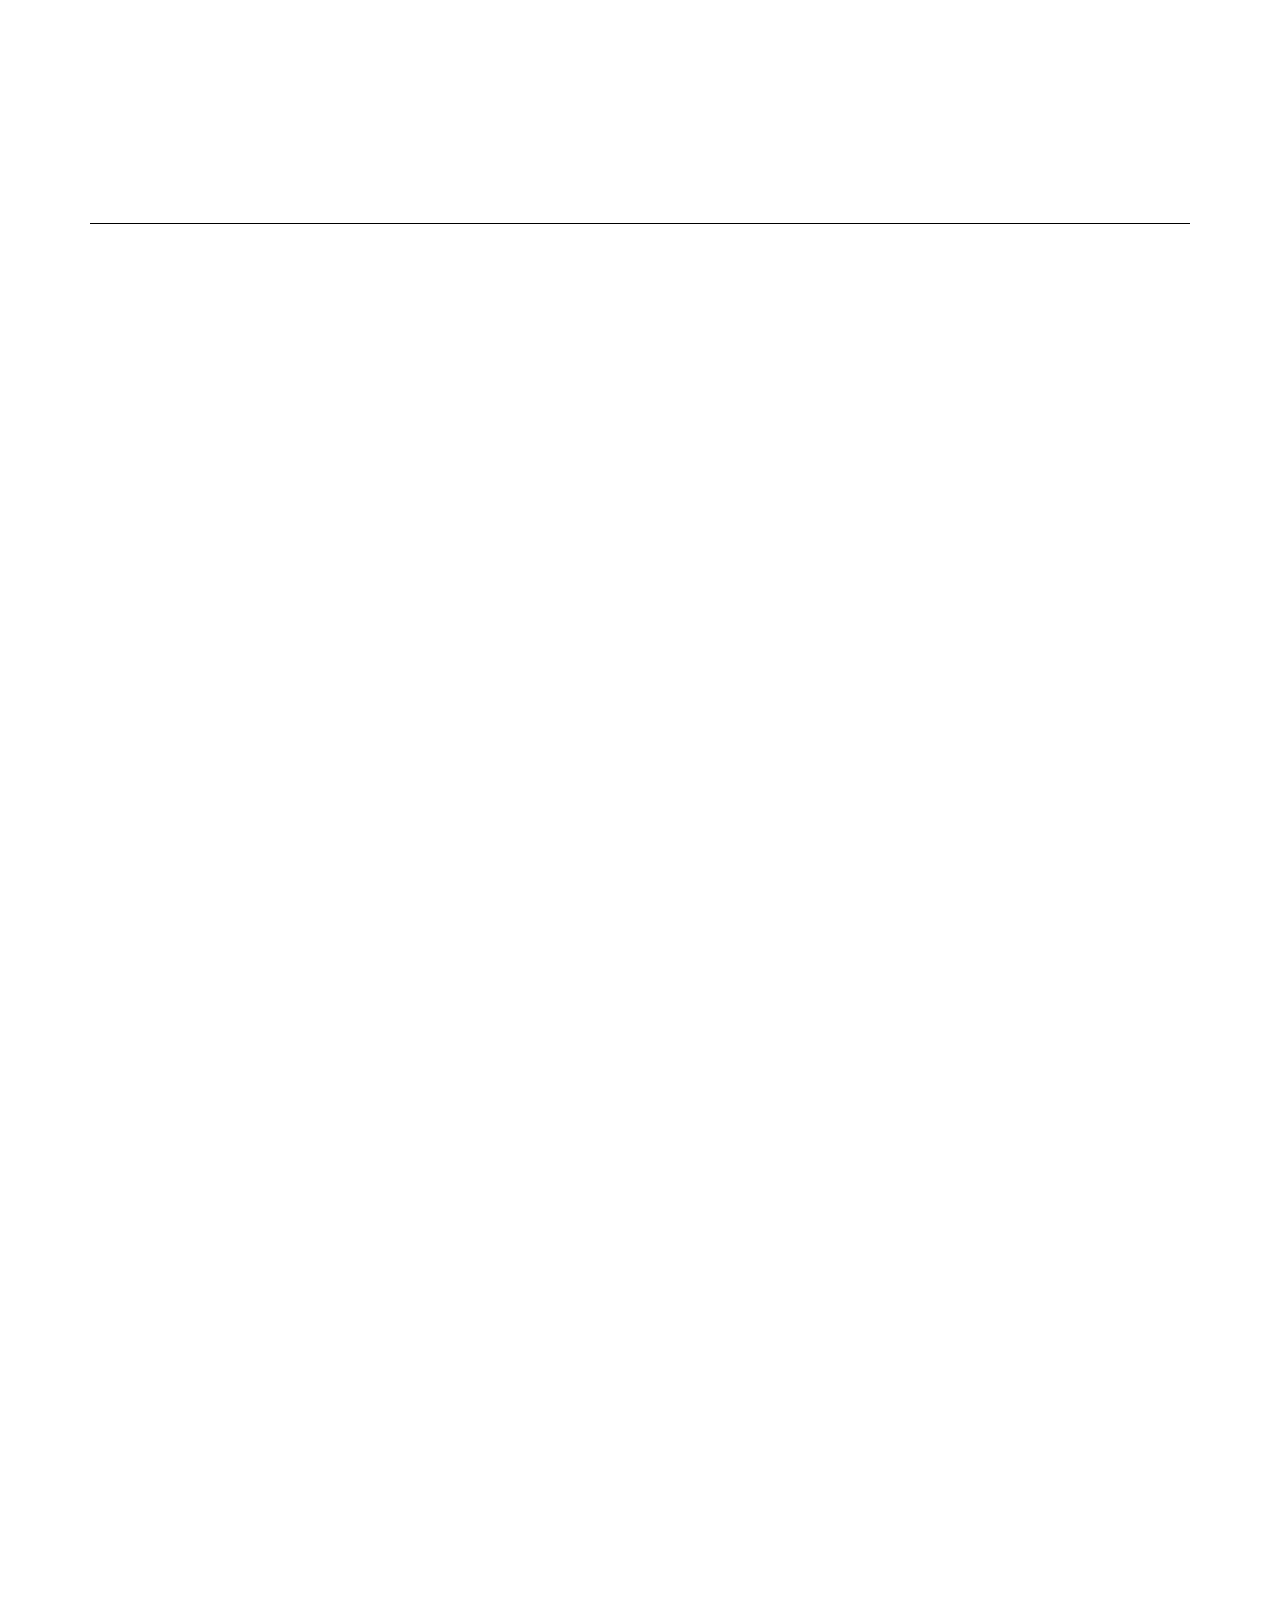
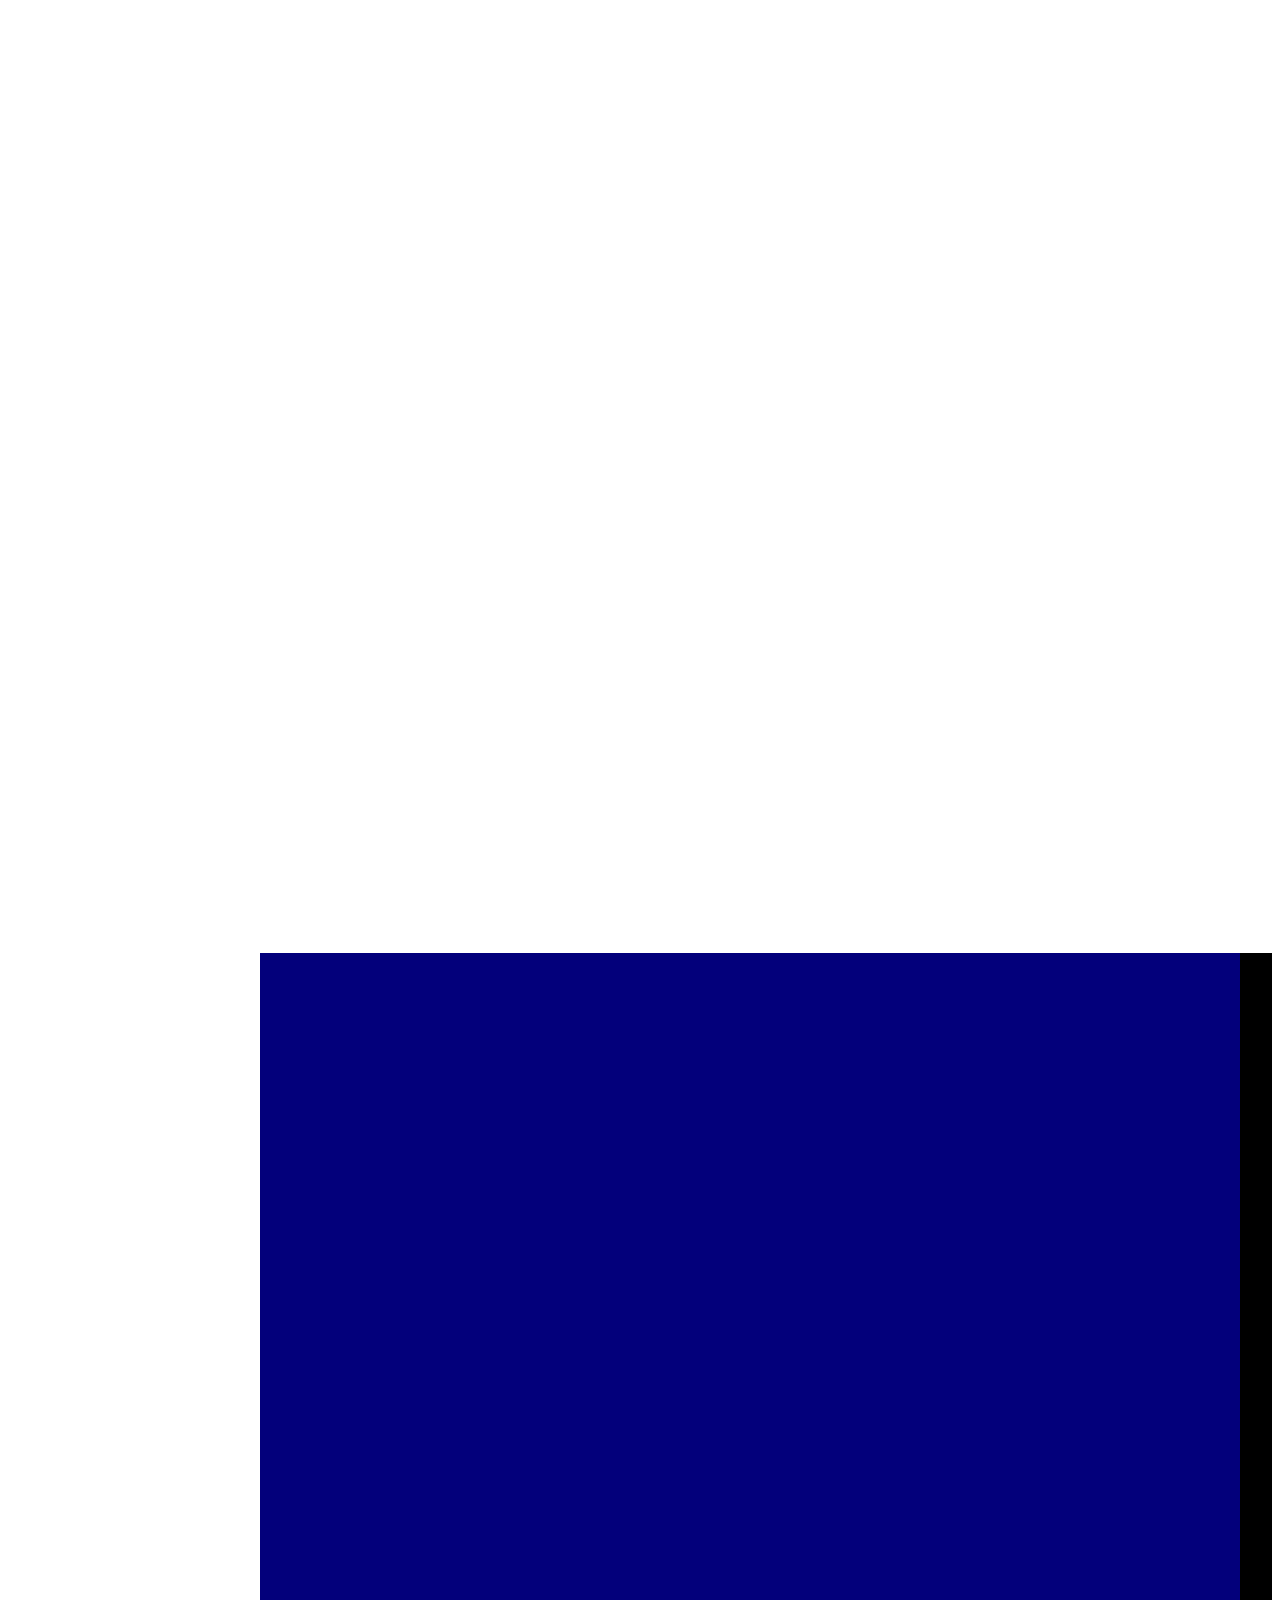
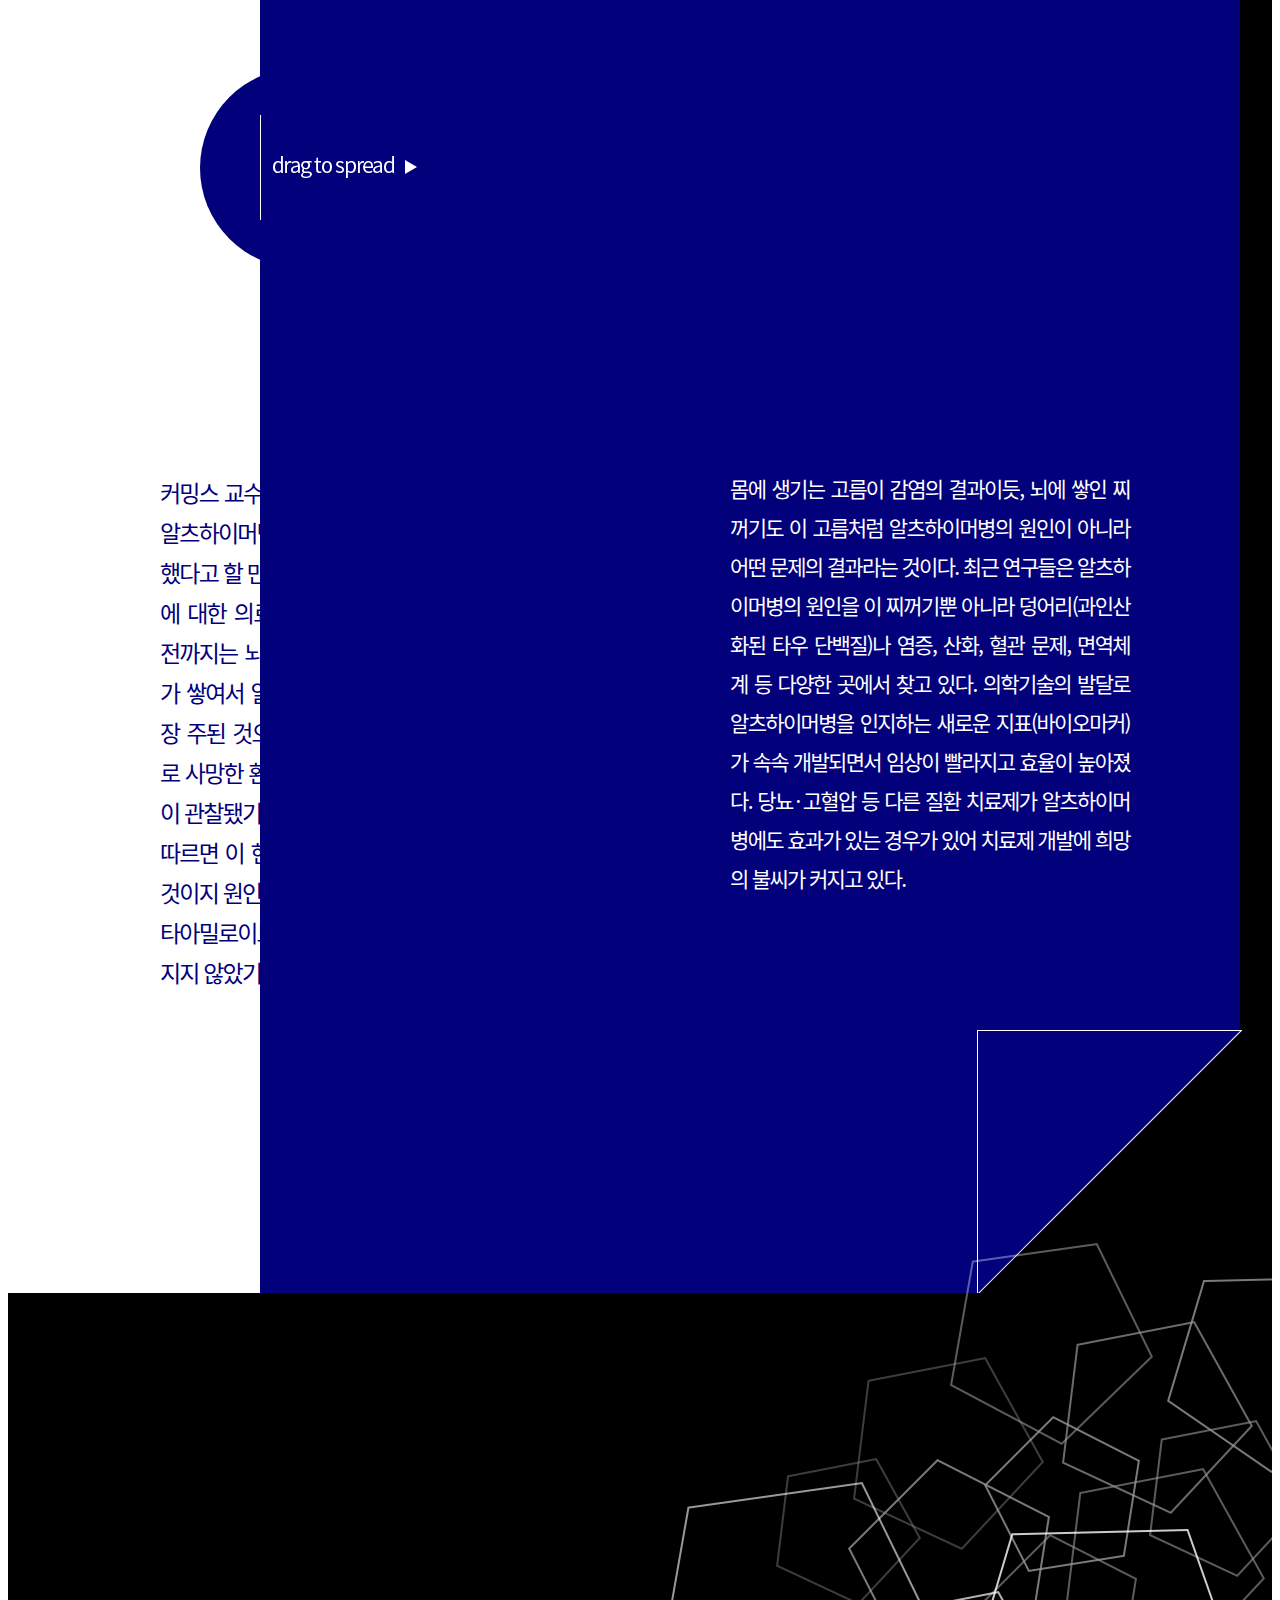
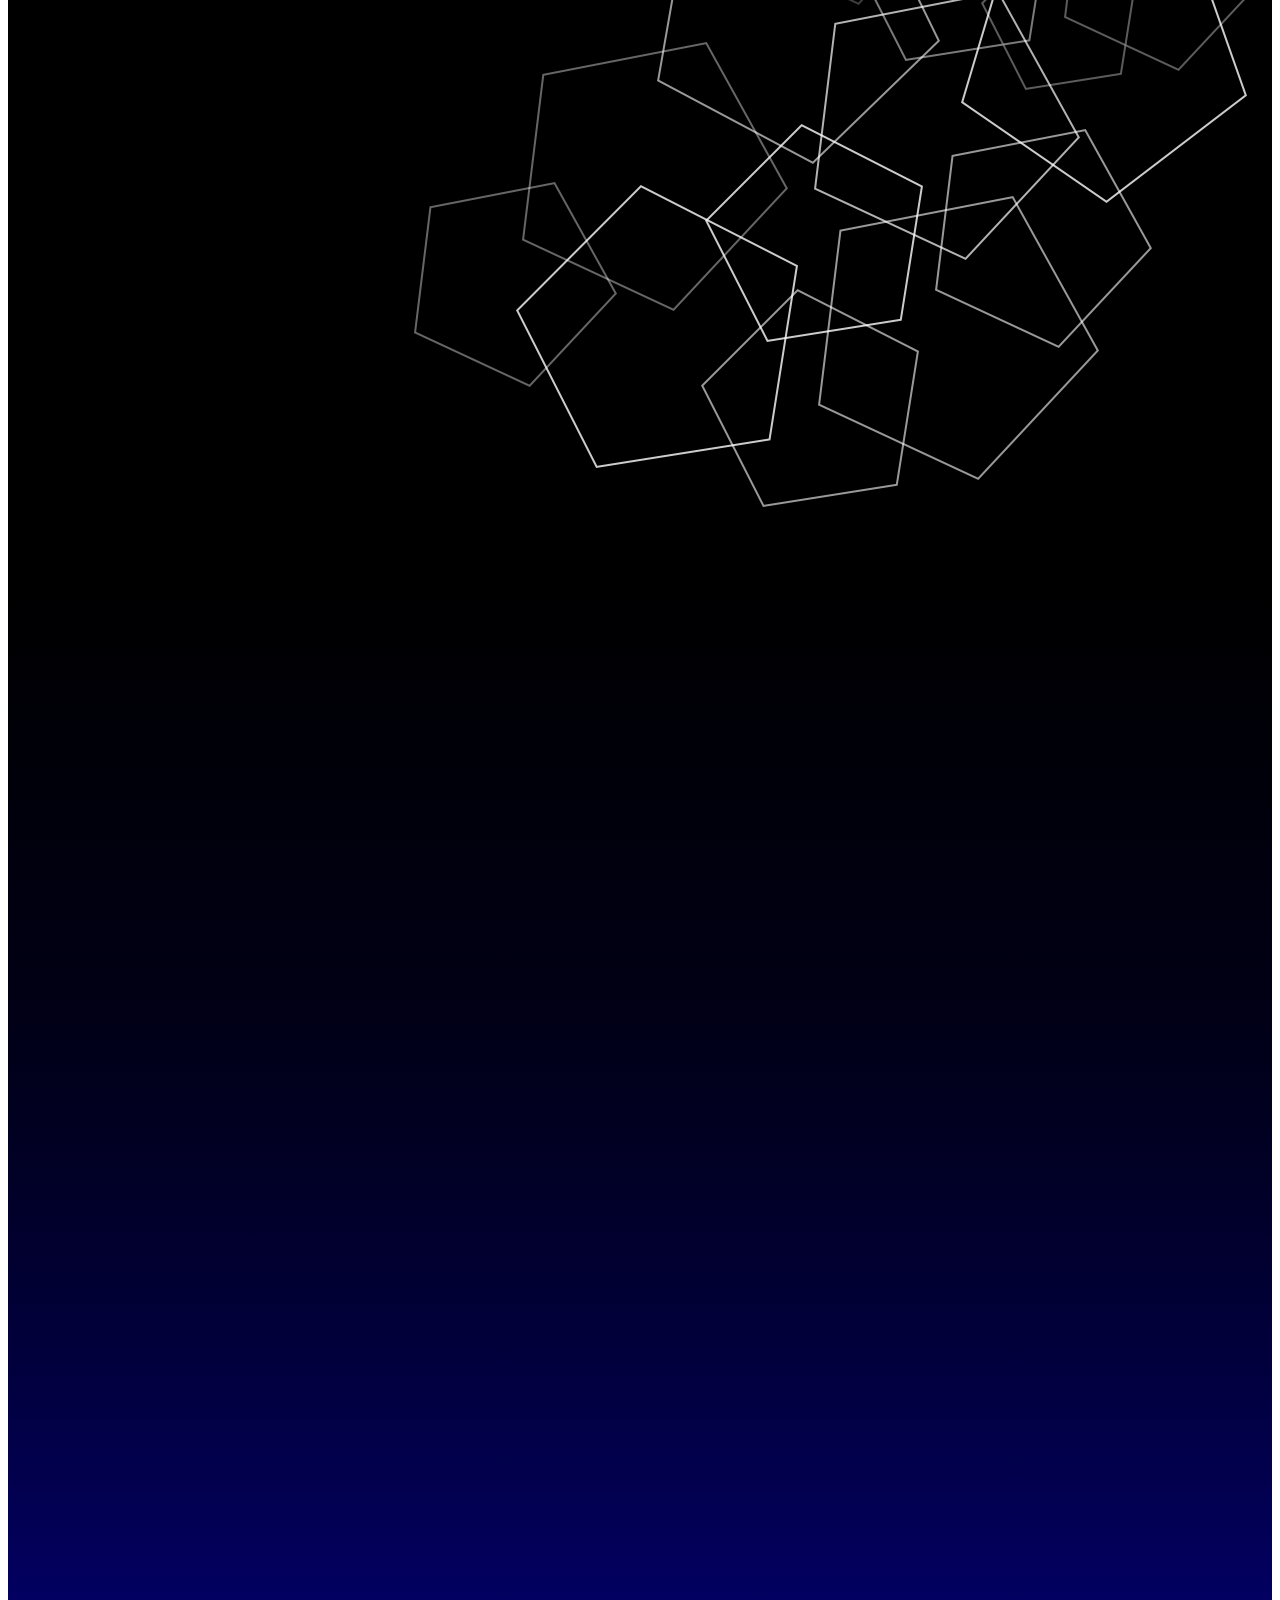
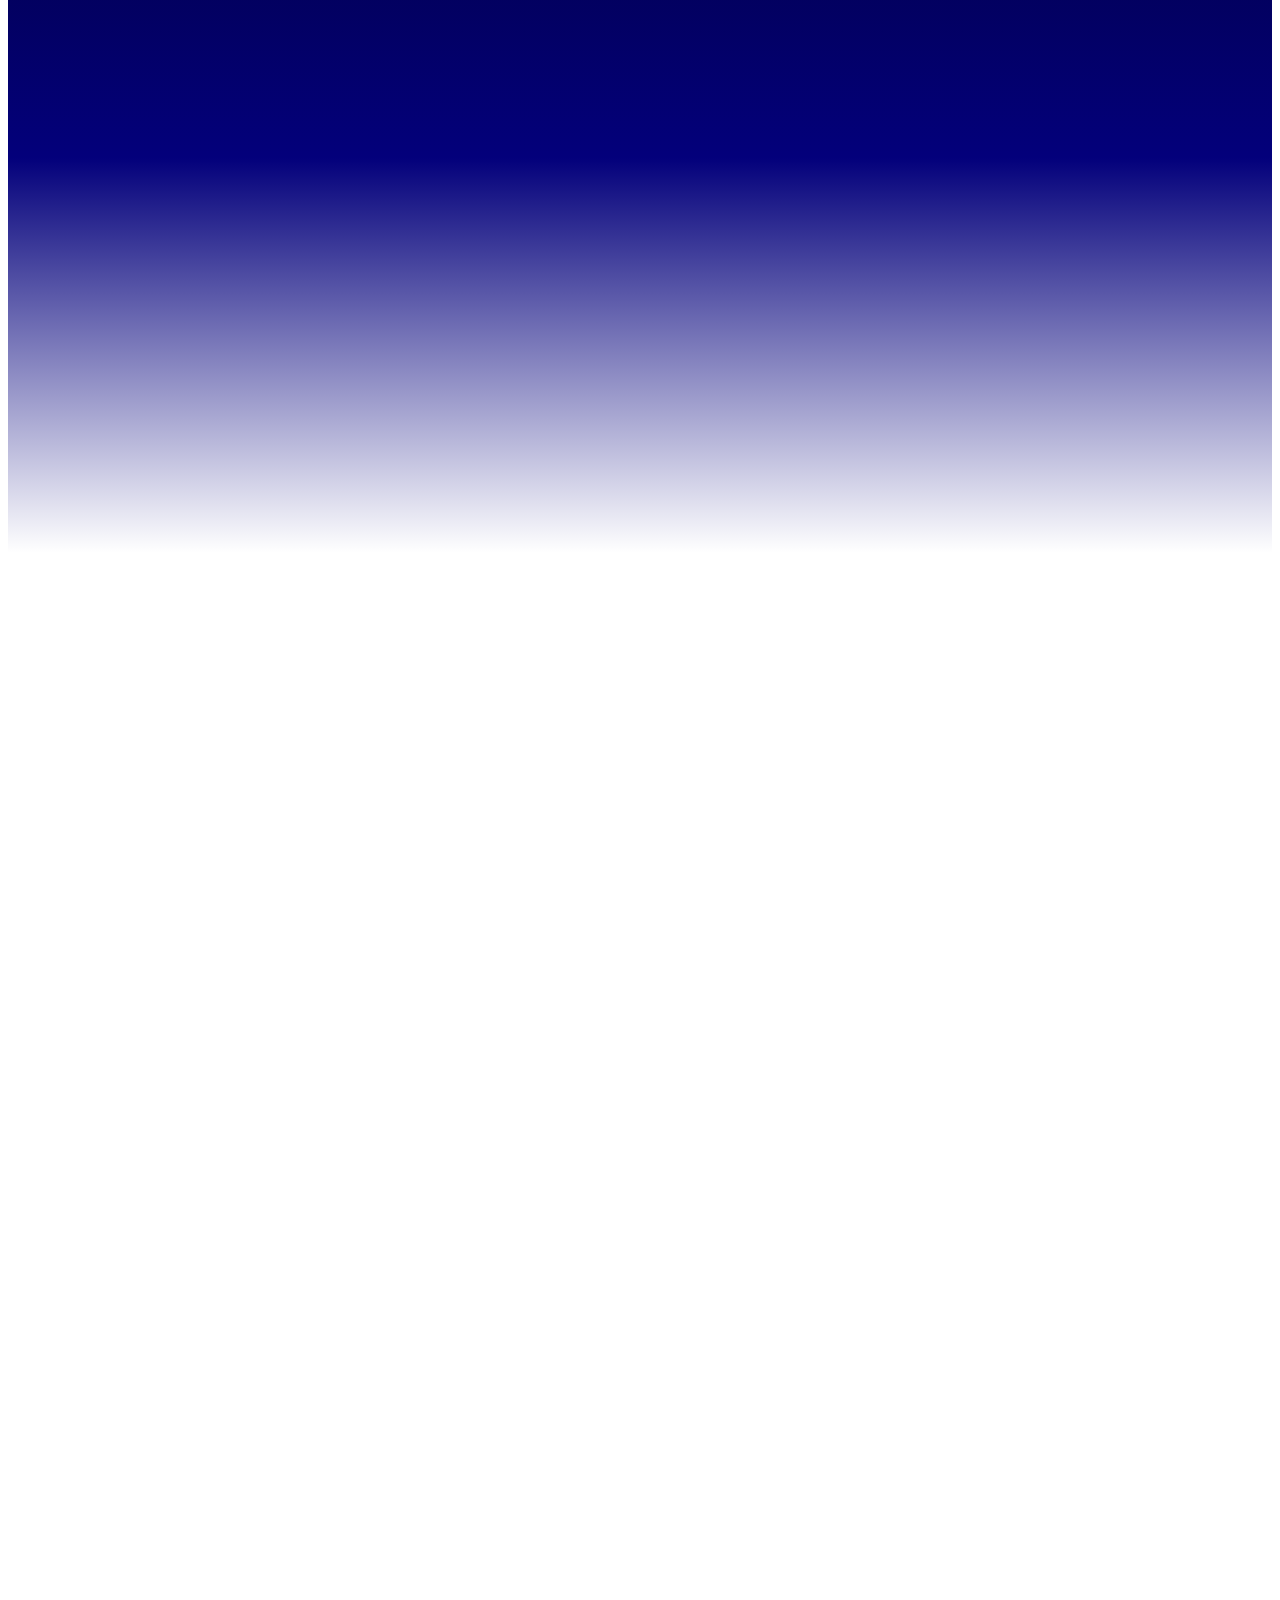
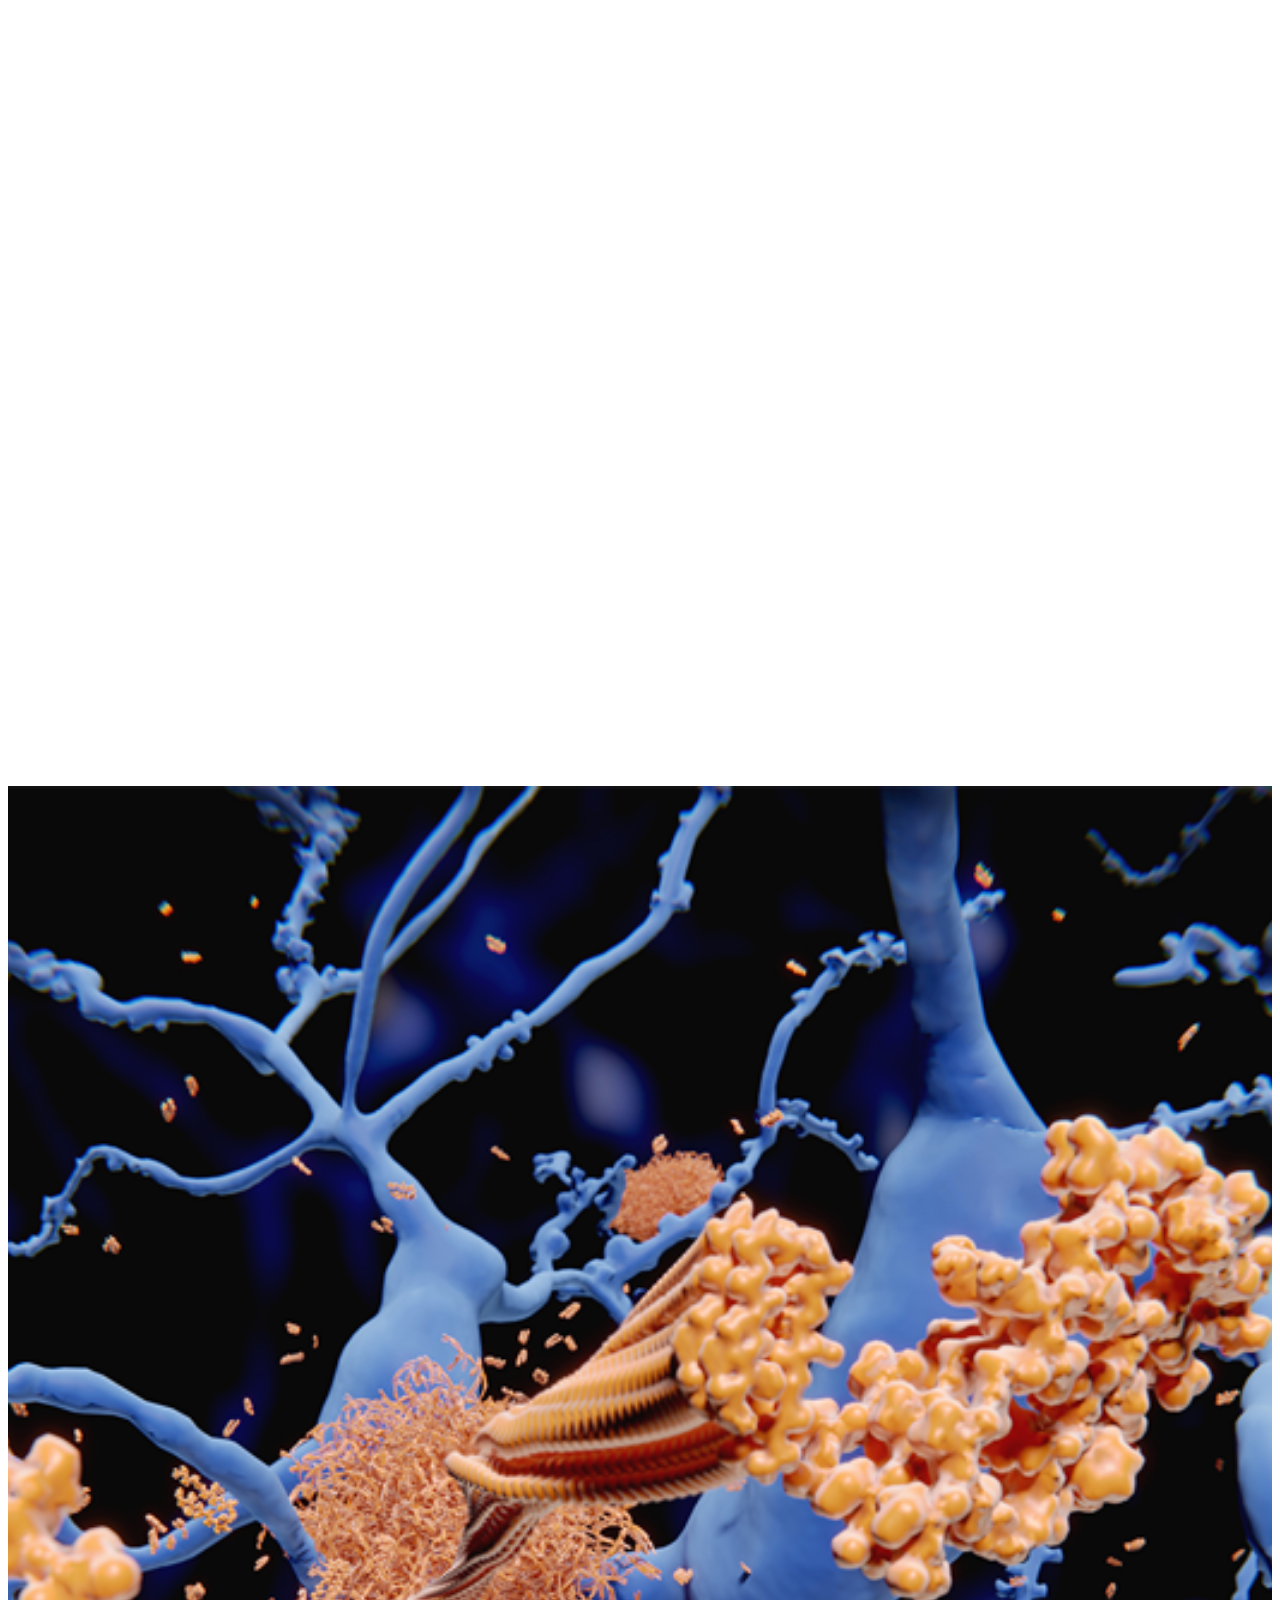
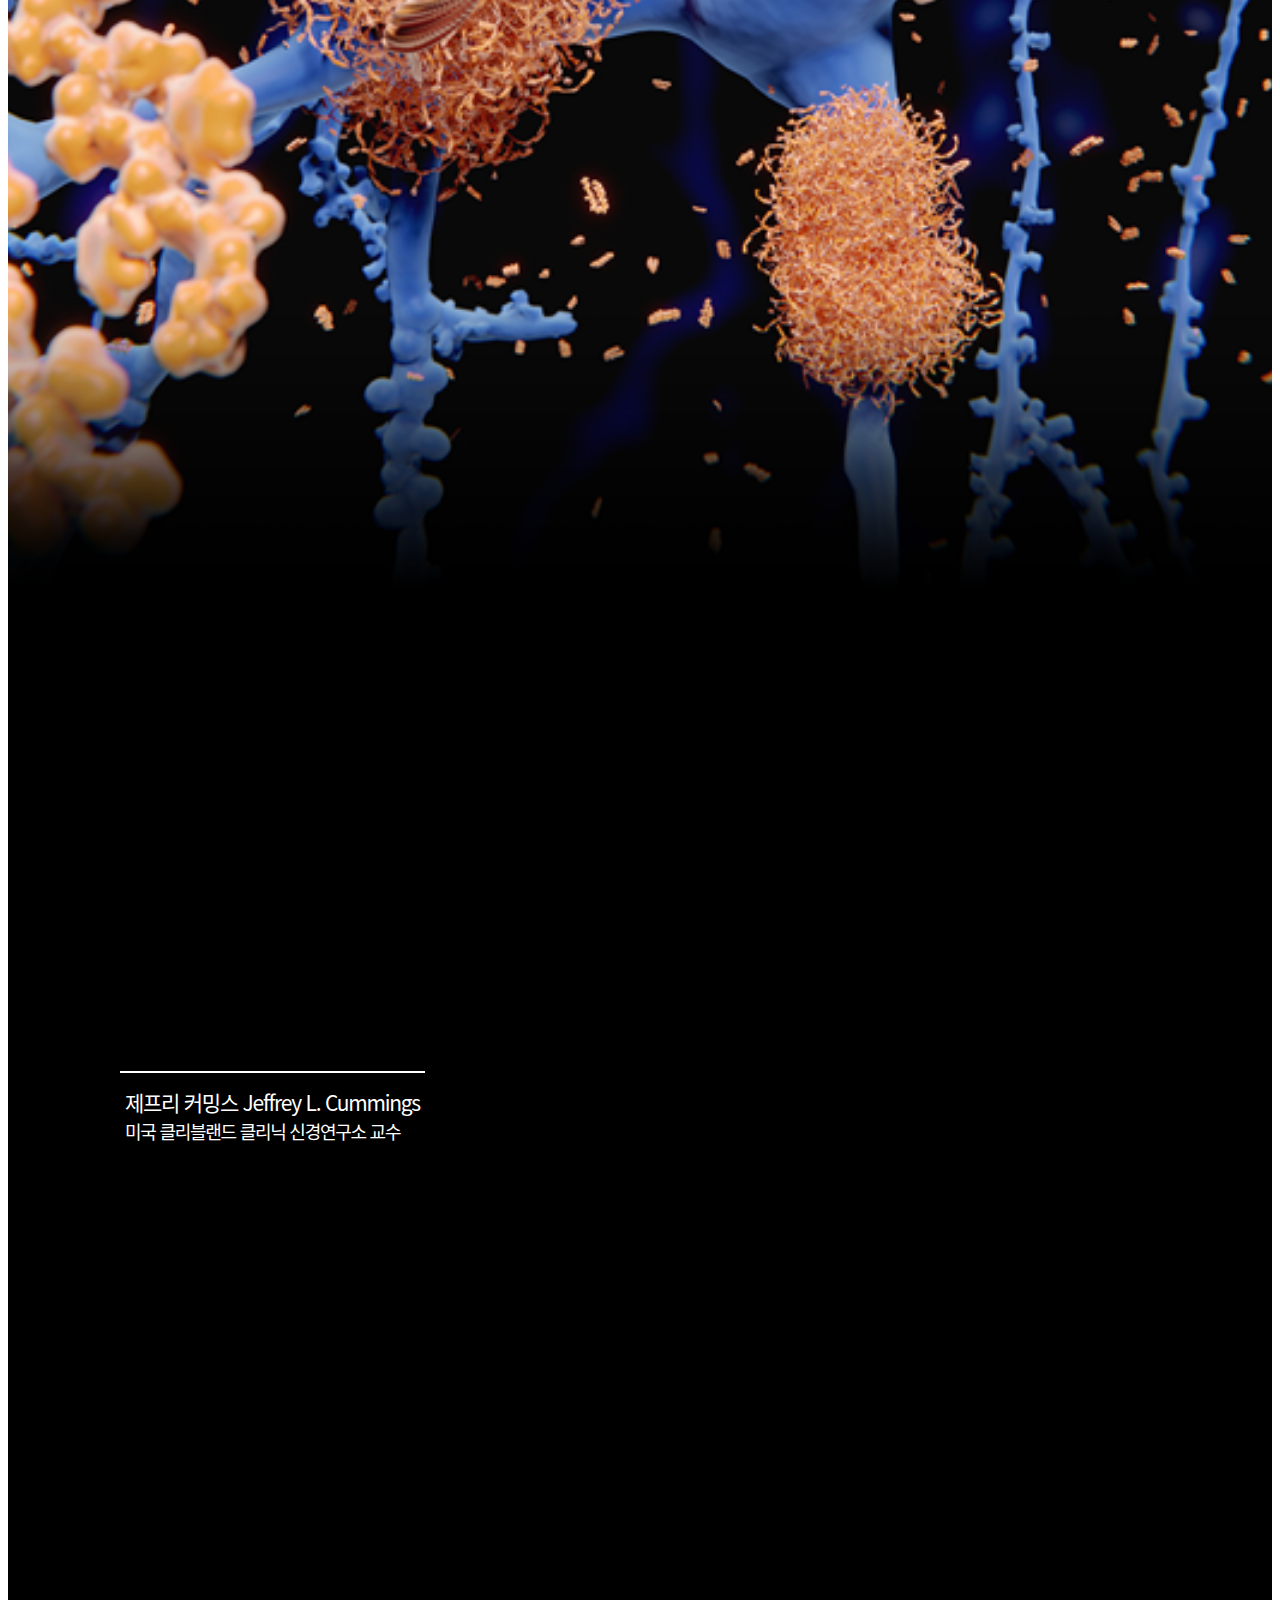
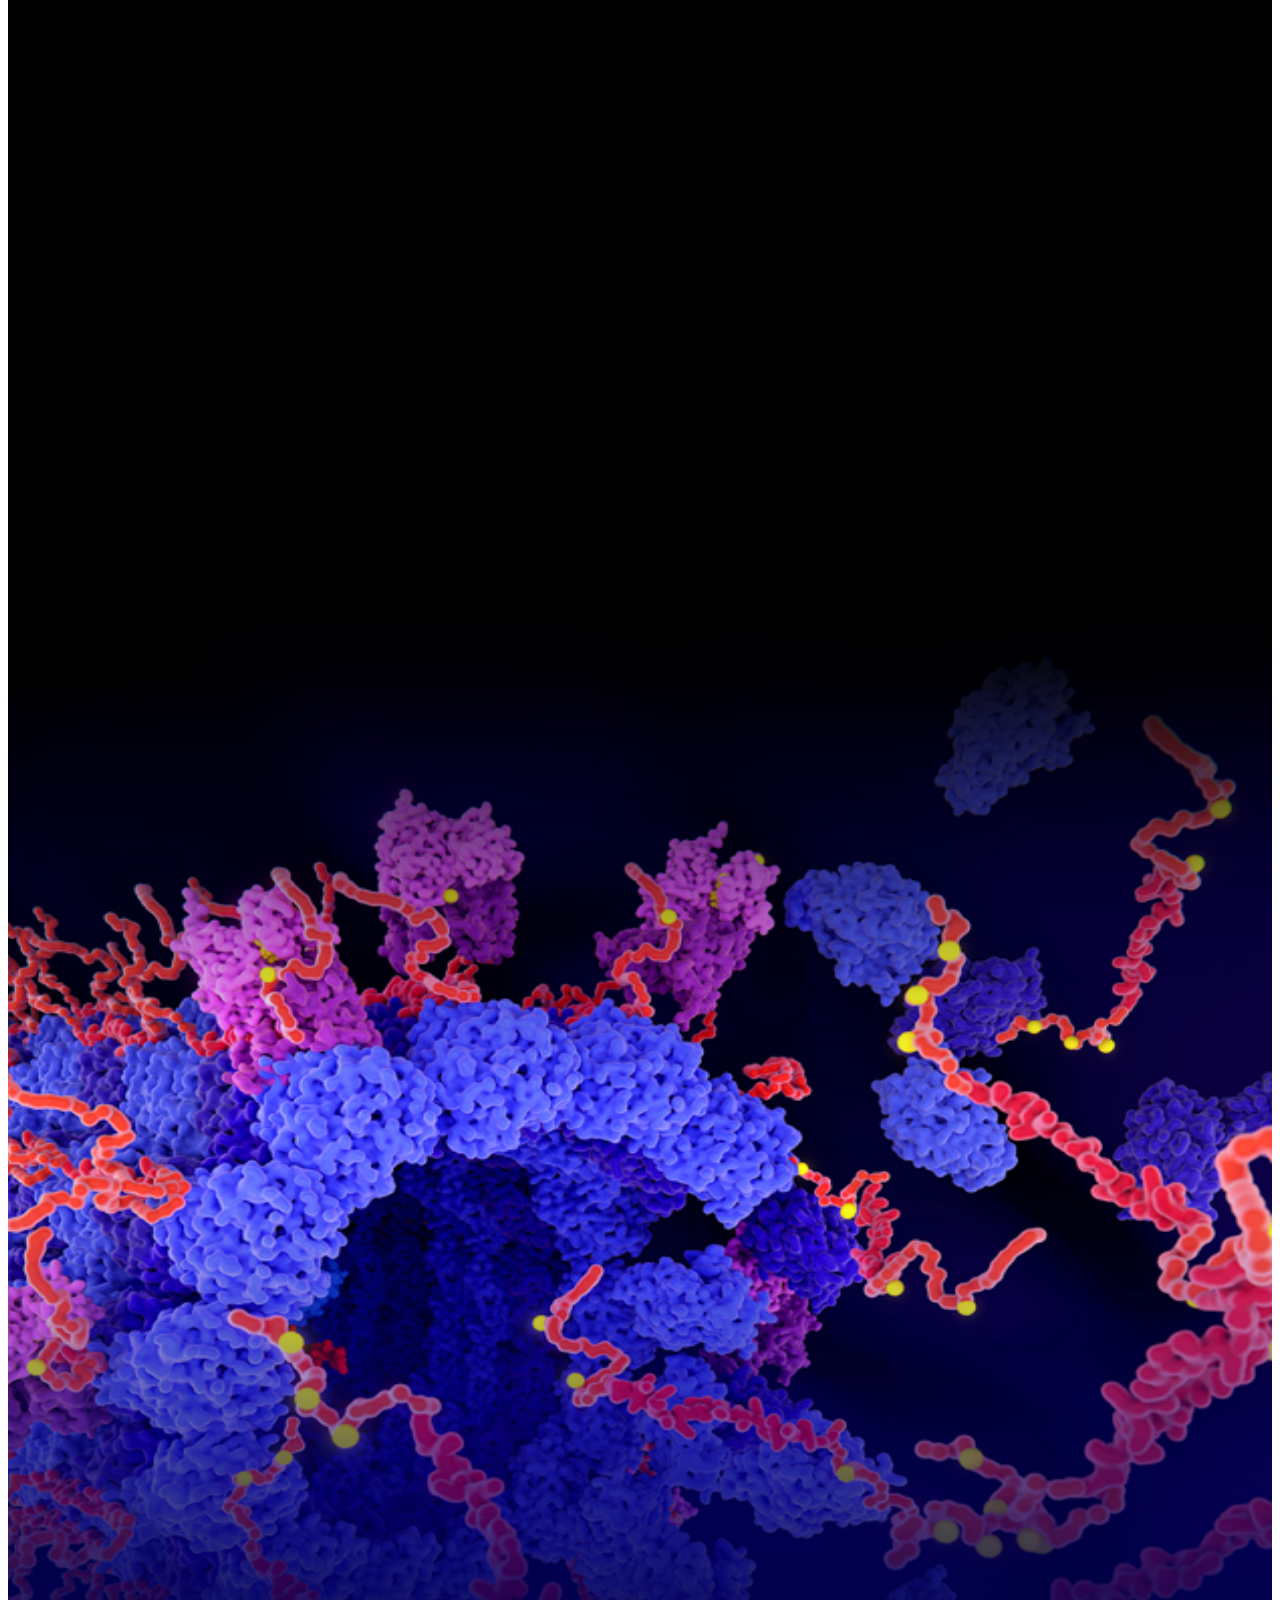
==== commit 4c8a2b2e: "모바일 작업 진행중" ====
--- a/index.html
+++ b/index.html
@@ -2,29 +2,29 @@
 <html lang="ko">
     <head>
         <meta charset="UTF-8">
-        <title>pc page test</title>
+        <title>절망의 질병 치매, 궁극의 치료제 나올까</title>
         <link rel="shortcut icon" type="image/x-icon" href="https://ilab.joins.com/common/img/favicon.ico">
         <meta name="viewport" content="width=1200, initial-scale=1, minimum-scale=1, maximum-scale=3, user-scalable=yes">
         <meta http-equiv="X-UA-Compatible" content="IE=edge">
         <meta name="mobile-web-app-capable" content="yes">
         <meta name="apple-mobile-web-app-capable" content="yes">
         <meta name="format-detection" content="telephone=no">
-        <meta name="description" content= "">
+        <meta name="description" content= "알츠하이머성 치매, 발견된 지 110년 지났지만 치료제 개수는 0. 하지만 최근 반전의 실마리가 나타났다.">
         <meta name="author" content="Innovation Lab">
-        <meta name="keyword" content="">
+        <meta name="keyword" content="치매, 알츠하이머병, 젬백스, 젬백스앤카엘, GV1001, 치매 치료제, 치매 예방">
         <meta name="twitter:card" content="summary_large_image" />
-        <meta name="twitter:title" content="" />
-        <meta name="twitter:description" content="">
+        <meta name="twitter:title" content="절망의 질병 치매, 궁극의 치료제 나올까" />
+        <meta name="twitter:description" content="알츠하이머성 치매, 발견된 지 110년 지났지만 치료제 개수는 0. 하지만 최근 반전의 실마리가 나타났다.">
         <meta name="twitter:image:src" content="">
         <meta property="og:type" content="article">
-        <meta property="og:title" content="">
-        <meta property="og:description" content="">
+        <meta property="og:title" content="절망의 질병 치매, 궁극의 치료제 나올까">
+        <meta property="og:description" content="알츠하이머성 치매, 발견된 지 110년 지났지만 치료제 개수는 0. 하지만 최근 반전의 실마리가 나타났다.">
         <meta property="og:url" content="">
         <meta property="og:image" content="">
         <meta property="og:image:type" content="image/jpeg">
         <meta property="og:image:width" content="1200">
         <meta property="og:image:height" content="628">
-        <meta property="og:site_name" content="">
+        <meta property="og:site_name" content="절망의 질병 치매, 궁극의 치료제 나올까">
         <meta property="og:locale" content="ko_KR">
         <meta property="article:author" content="">
         <meta property="article:publisher" content="">
@@ -107,10 +107,10 @@
                                 당신이 치료제가 없는 병에 걸린다면. 그 병은 증상이 나타나기 20년 전부터 이미 시작되는 것이라면. 그 병에 잘 걸리는 특성이 당신의 유전자에 새겨져 있다면. 그리고 그 무엇보다 그 병이 당신의 사랑했던 기억과 아름다운 추억을 지워버리고 인간성을 앗아간다면. 인간을 가장 무력하게 만들고 절망에 빠뜨리는 이 병은 바로 치매, 그 중에서도 알츠하이머병*이다.
                             </li>
                             <li class="intro-news__paper--content-list-item">
-                                현대의학이 포기한 사람이 완치되는 기적 같은 이야기가 우리에게 감동을 선사할 때가 있다. 그 이야기엔 한 인간의 초인적인 의지와 주변에서 그를 돕는 사람들의 땀과 눈물이 배어 있다. 하지만 일말의 기대조차 할 수 없는 질병이 알츠하이머병이다.알츠하이머병의 세계엔 기적과 감동이 없다. 환자뿐 아니라 가족도 그가 마지막 숨을 뱉는 날까지 지옥 같은 나날을 견뎌야 한다.
+                                현대의학이 포기한 사람이 완치되는 기적 같은 이야기가 우리에게 감동을 선사할 때가 있다. 그 이야기엔 한 인간의 초인적인 의지와 주변에서 그를 돕는 사람들의 땀과 눈물이 배어 있다. 하지만 일말의 기대조차 할 수 없는 질병이 알츠하이머병이다. 알츠하이머병의 세계엔 기적과 감동이 없다. 환자뿐 아니라 가족도 그가 마지막 숨을 뱉는 날까지 지옥 같은 나날을 견뎌야 한다.
                             </li>
                             <li class="intro-news__paper--content-list-item">
-                                인간의 영혼은 증발하고, 암흑 같은 심연만 몸뚱이를 채운 듯하다. 눈부시게 발전한 의학도 알츠하이머병 앞에선 무기력하다. 암, 심장질환, 뇌질환 분야는 나날이 발전했다. 하지만 21세기의 의술도, 대자연의 법칙도 유독 알츠하이머병에만 예외인 것처럼 보인다. 환자의 영혼을 앗아가고, 가족을 절망에 빠뜨리며, 의료진을 좌절케 한 알츠하이머병.하지만 반전의 실마리가 나타났다.
+                                인간의 영혼은 증발하고, 암흑 같은 심연만 몸뚱이를 채운 듯하다. 눈부시게 발전한 의학도 알츠하이머병 앞에선 무기력하다. 암, 심장질환, 뇌질환 분야는 나날이 발전했다. 하지만 21세기의 의술도, 대자연의 법칙도 유독 알츠하이머병에만 예외인 것처럼 보인다. 환자의 영혼을 앗아가고, 가족을 절망에 빠뜨리며, 의료진을 좌절케 한 알츠하이머병. 하지만 반전의 실마리가 나타났다.
                             </li>
                         </ul>
                     </div>
@@ -152,8 +152,8 @@
                         <li class="alzheimer__card--item-news four">
                             <div class="contents">
                                 <span class="explain">현재까지 출시된 <br>증상완화 약물 4종</span>
-                                <strong class="numberring">12</strong>
-                                <strong class="numberring">34</strong>
+                                <strong class="numberring">4</strong>
+                                <!-- <strong class="numberring">34</strong> -->
                                 <div class="graph"></div>
                             </div>
                         </li>
@@ -184,7 +184,7 @@
                 <div class="conversion__content--before">
                     <h5 class="conversion__content--before-title">사고의 전환, 오랜 가설의 한계를 돌파하다</h5>
                     <div class="conversion__content--before-graph"></div>
-                    <p class="conversion__content--before-detail"><strong class="conversion__now">과거</strong>커밍스 교수의 낙관은 근거없는 망상이 아니다. 알츠하이머병 연구는 최근 들어 패러다임이 변했다고 할 만큼 큰 변혁을 겪었다. 알츠하이머병에 대한 의료계의 시각이 달라지고 있다. 얼마 전까지는 뇌에 찌꺼기 (베타아밀로이드 플라크)가 쌓여서 알츠하이머병이 생긴다는 가설이 가장 주된 것으로 받아들여졌다. 알츠하이머병으로 사망한 환자를 부검해보니 뇌에서 그런 현상이 관찰됐기 때문이다. 그런데 최근 연구 결과에 따르면 이 현상은 알츠하이머병의 결과로 나온 것이지 원인이 아니라는 분석이 나오고 있다. 베타아밀로이드 찌꺼기를 제거해도 증상은 나아지지 않았기 때문이다. </p>
+                    <p class="conversion__content--before-detail"><strong class="conversion__now">과거</strong>커밍스 교수의 낙관은 근거없는 망상이 아니다. 알츠하이머병 연구는 최근 들어 패러다임이 변했다고 할 만큼 큰 변혁을 겪었다. 알츠하이머병에 대한 의료계의 시각이 달라지고 있다. 얼마 전까지는 뇌에 찌꺼기 (베타아밀로이드플라크)가 쌓여서 알츠하이머병이 생긴다는 가설이 가장 주된 것으로 받아들여졌다. 알츠하이머병으로 사망한 환자를 부검해보니 뇌에서 그런 현상이 관찰됐기 때문이다. 그런데 최근 연구 결과에 따르면 이 현상은 알츠하이머병의 결과로 나온 것이지 원인이 아니라는 분석이 나오고 있다. 베타아밀로이드 찌꺼기를 제거해도 증상은 나아지지 않았기 때문이다. </p>
                 </div>
                 <div class="conversion__content--after">
                     <div class="drag__cover">
@@ -292,7 +292,7 @@
                                 <p class="before">개선된 생체지표<br>(바이오마커)</p>
                                 <p class="on">임상 효율 증가로 <br>치료제 개발을 앞당김</p>
                                 <div class="inner-content left">
-                                    <p>혈액 속 바이오마커(생체지표)를 확인해 알츠하이머병을 진단함으로써 효율을 기적으로 끌어올린 방법도 나왔다미국 세인트 루이스 워싱턴 의과대학 랜들 베이트만 교수의 혈액 검사법은 임상의 시간·비용 효율을 두 배 이상 개선한 것로 평가받는다.</p>
+                                    <p>혈액 속 바이오마커(생체지표)를 확인해 알츠하이머병을 진단함으로써 효율을 획기적으로 끌어올린 방법도 나왔다. 미국 세인트 루이스 워싱턴 의과대학 랜들 베이트만 교수의 혈액 검사법은 임상의 시간·비용 효율을 두 배 이상 개선한 것로 평가받는다.</p>
                                 </div>
                             </li>
                             <li class="meterial__panel--inner-list-item list3">
@@ -381,10 +381,10 @@
                         </tr>
                         <tr>
                             <td class="matter-name">GV1001</td>
-                            <td>면역력, 세포보호</td>
+                            <td>세포보호, 항염, 항산화</td>
                             <td>텔로머라제에서 유래한 물질</td>
-                            <td>2상</td>
-                            <td>2019.09</td>
+                            <td>2상 완료</td>
+                            <td>2017.08</td>
                         </tr>
                         <tr>
                             <td class="matter-name">ORY-2001</td>
@@ -415,7 +415,7 @@
                     <ul class="solution--list">
                         <li class="solution--item">
                             <strong class="solution--item-head">오리존 제노믹스·ADDF의 ORY-2001</strong>
-                            <p class="solution--item-text">후생유전학에 관여하는 물질로 히스톤 단백질에 관여해 알츠하이머병과 관련된 원인을 복합적으로 막아줄 목적으로개발 중이다. </p>
+                            <p class="solution--item-text">후생유전학에 관여하는 물질로 히스톤 단백질에 관여해 알츠하이머병과 관련된 원인을 복합적으로 막아줄 목적으로 개발 중이다. </p>
                         </li>
                         <li class="solution--item">
                             <strong class="solution--item-head">알카헤스트의 GRF6019</strong>
@@ -427,7 +427,7 @@
                         </li>
                     </ul>
                     <strong class="solution--explain">
-                        위 모든 약물은 모두 임상 2상 진행 중이다.<br>
+                        <!-- 위 모든 약물은 모두 임상 2상 진행 중이다.<br> -->
                         이외에도 항염 효과가 있는 강황 추출물로 만든 치료제, 뇌 수용체에 영향을 줄 목적으로 개발한 <br>
                         <span class="underline">코그니션 테라퓨틱스의 CT1812, 존스홉킨스대의 드로나비놀(Dronabinol),</span> <br>
                         <span class="underline">에이사이의  렘보렉산트(Lemborexant)</span> 등도 임상 2상을 진행 중이다.
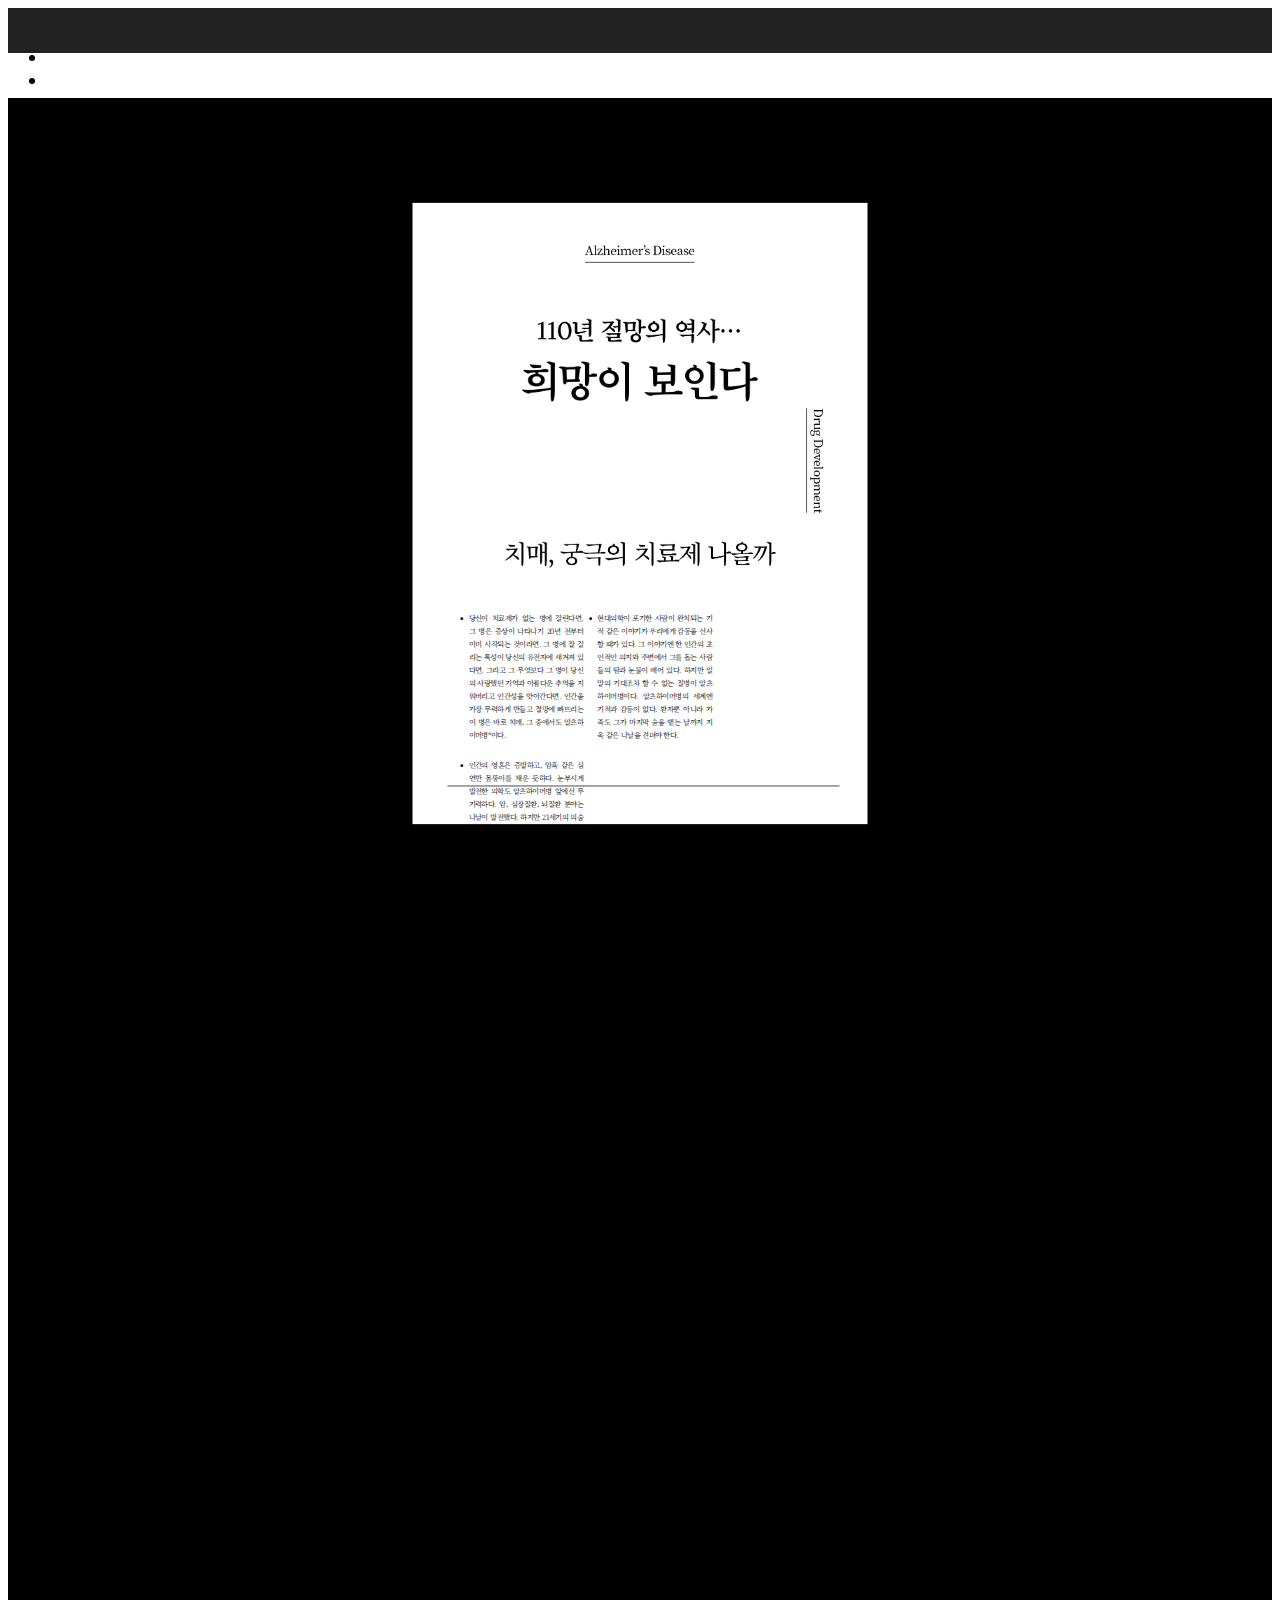
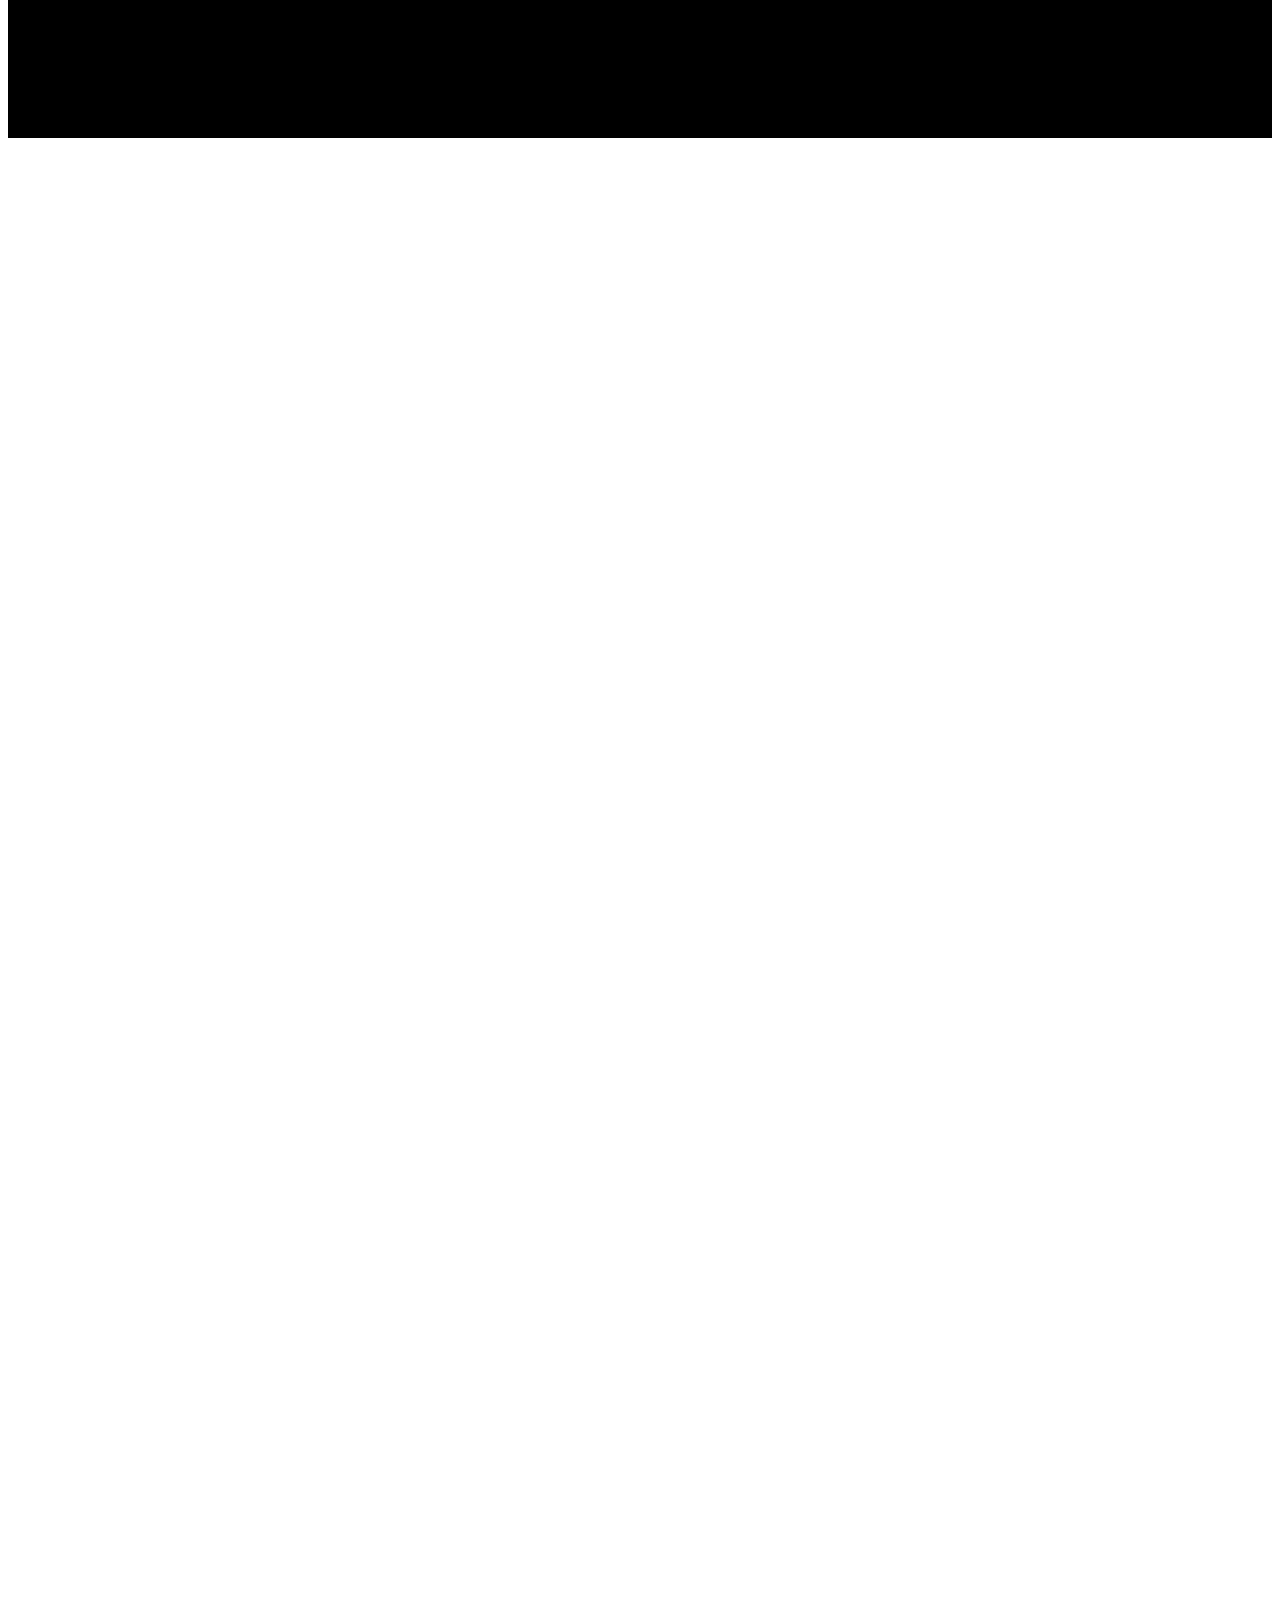
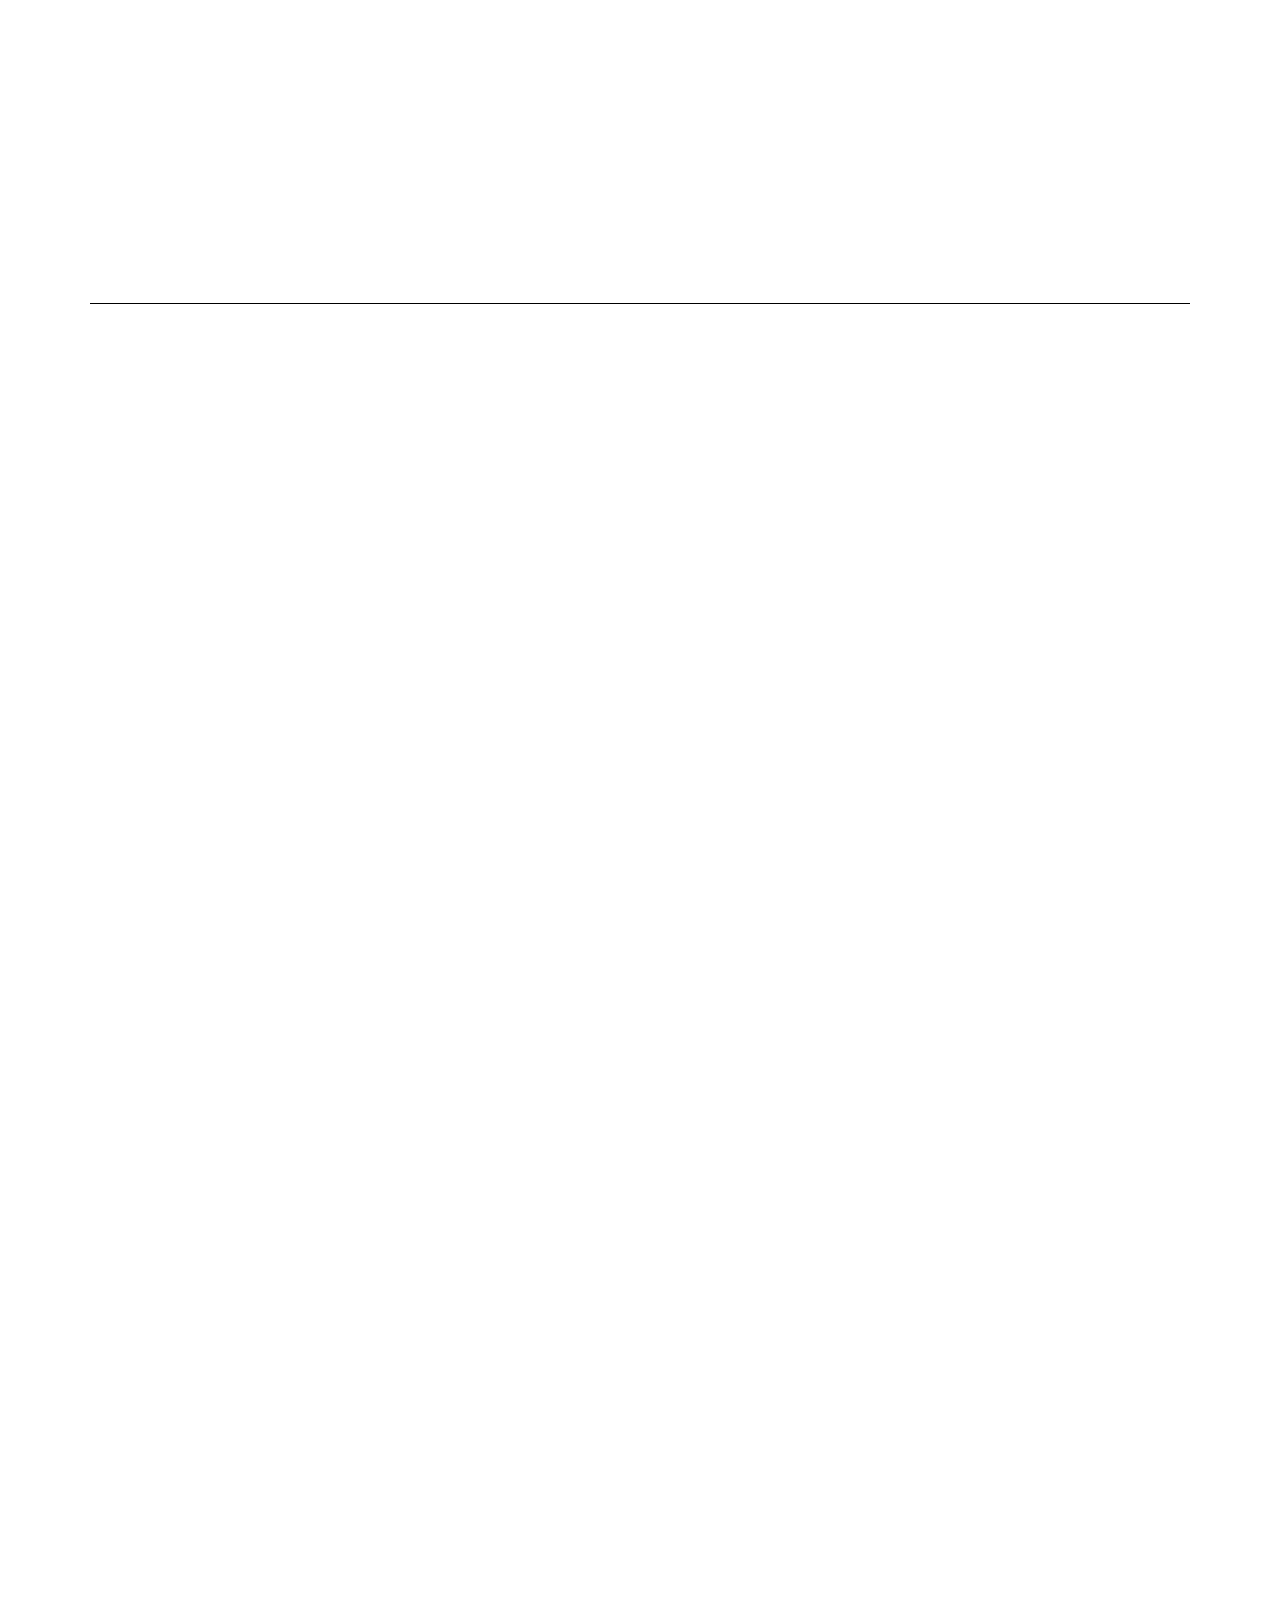
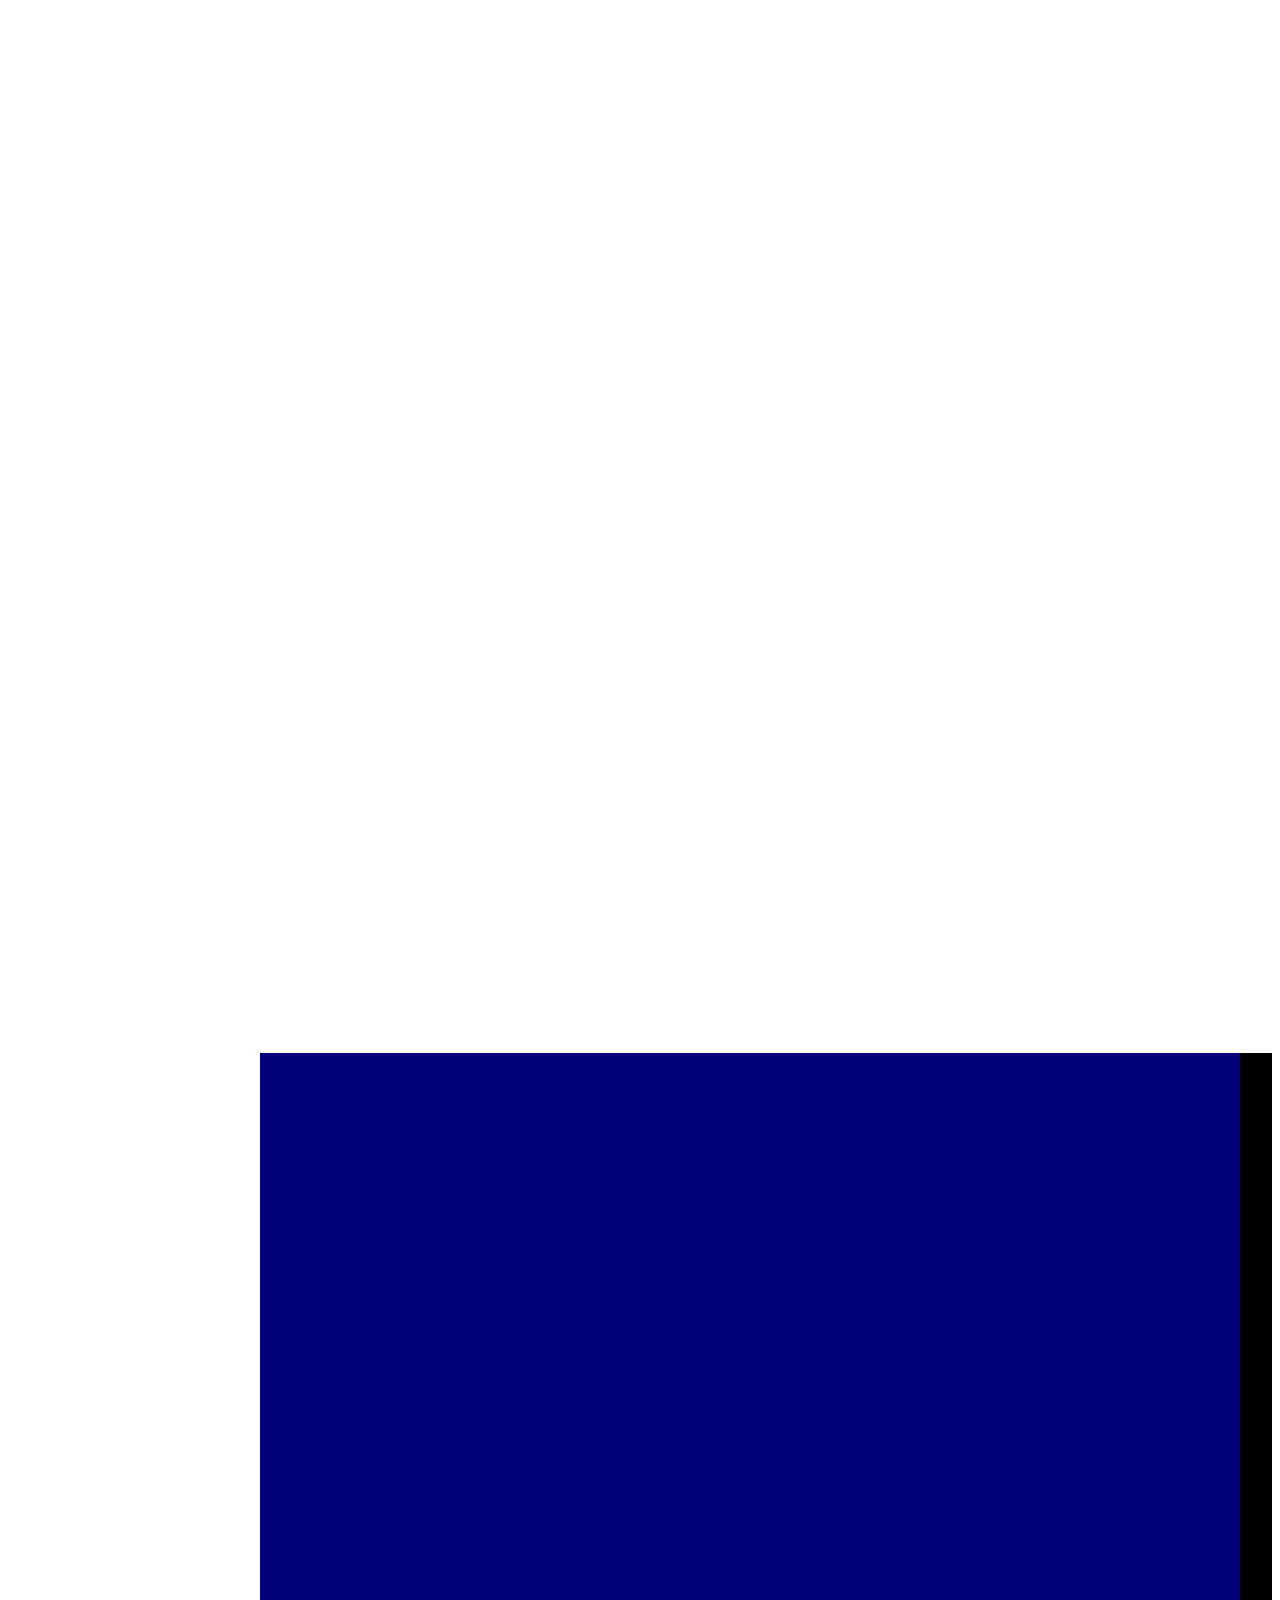
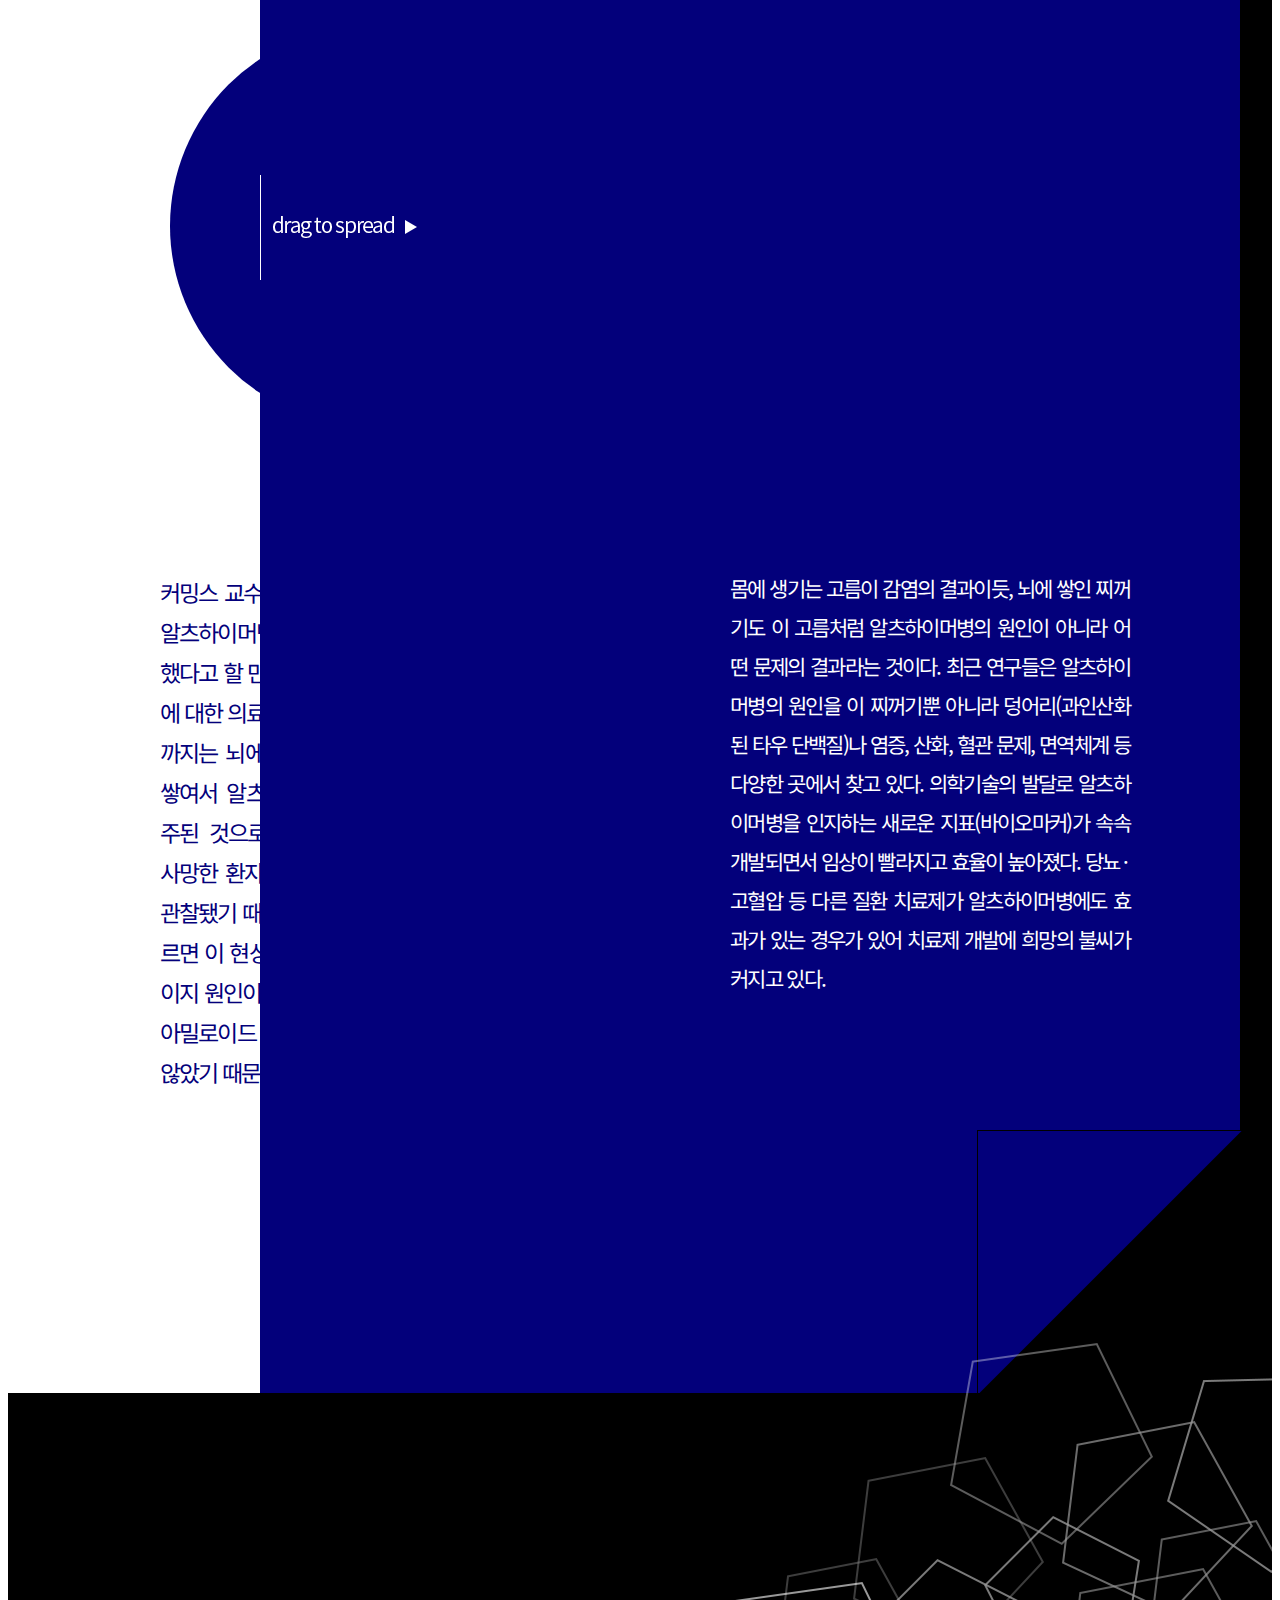
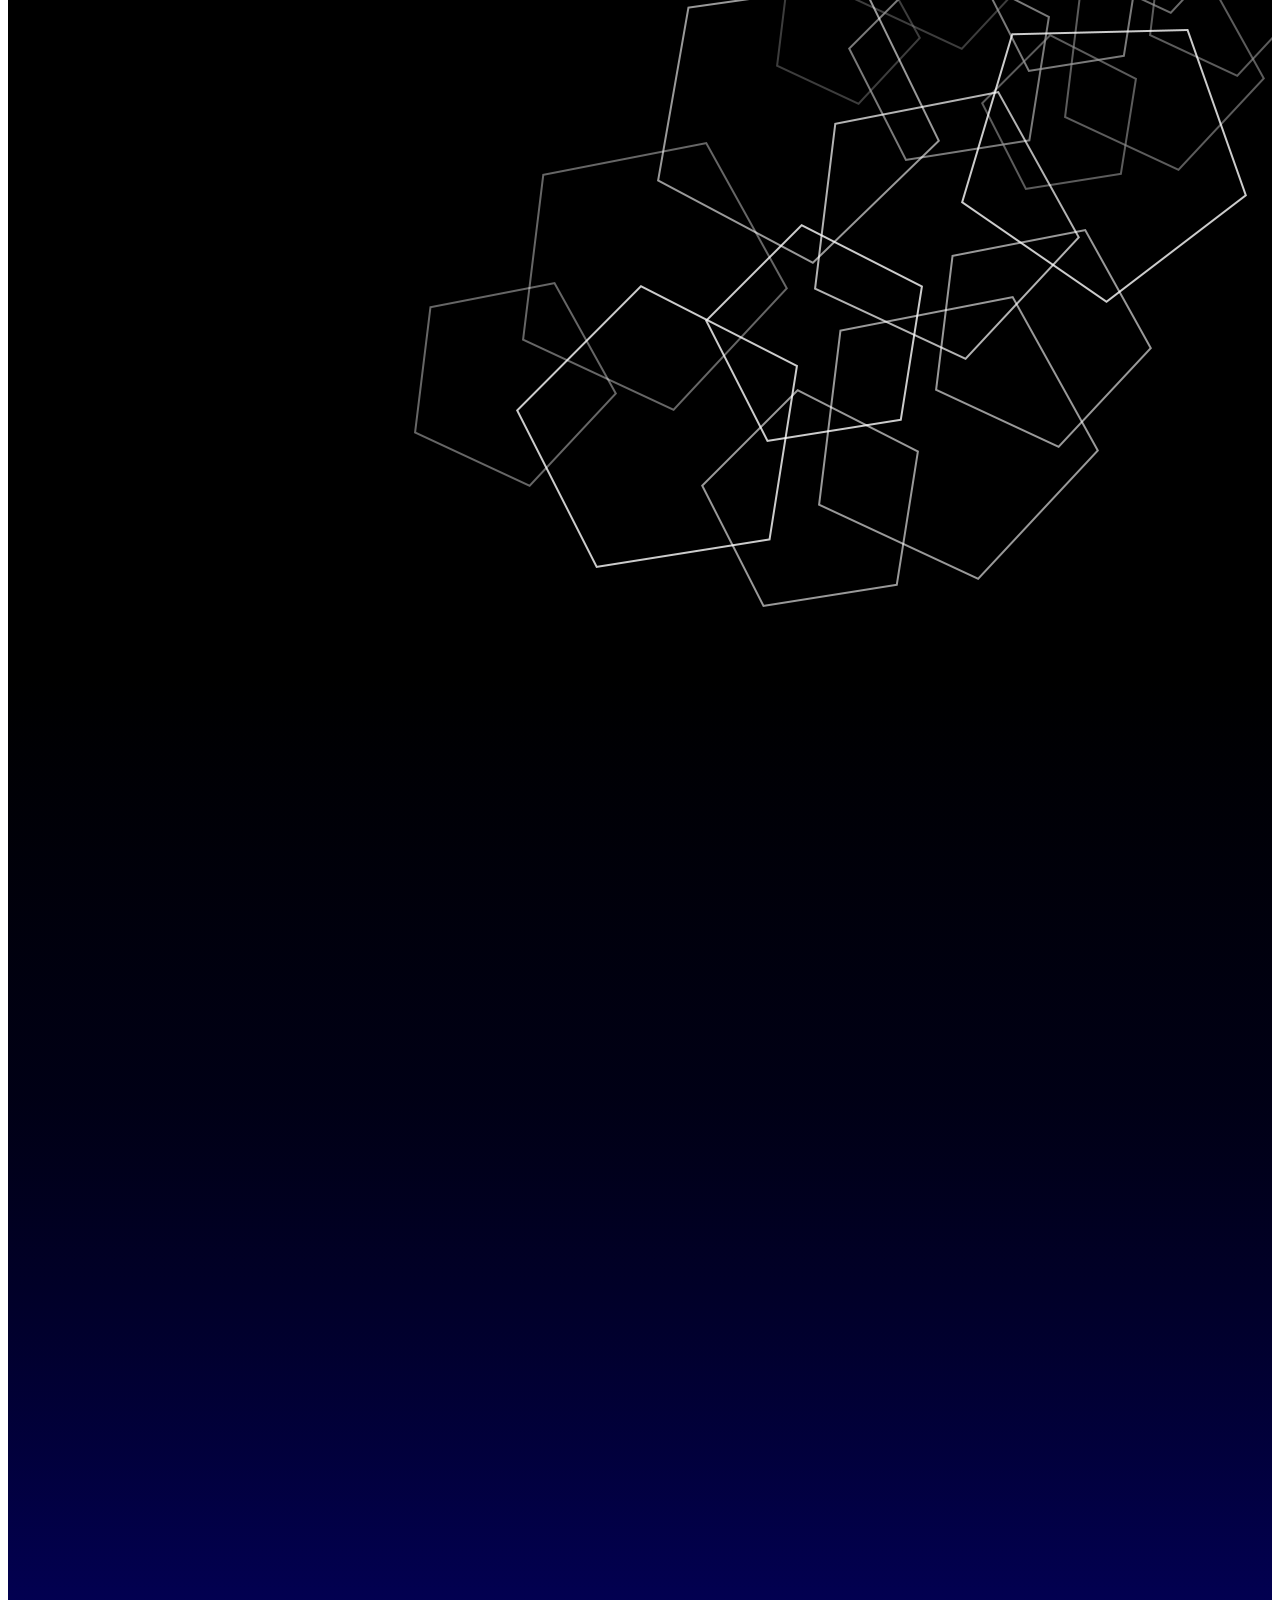
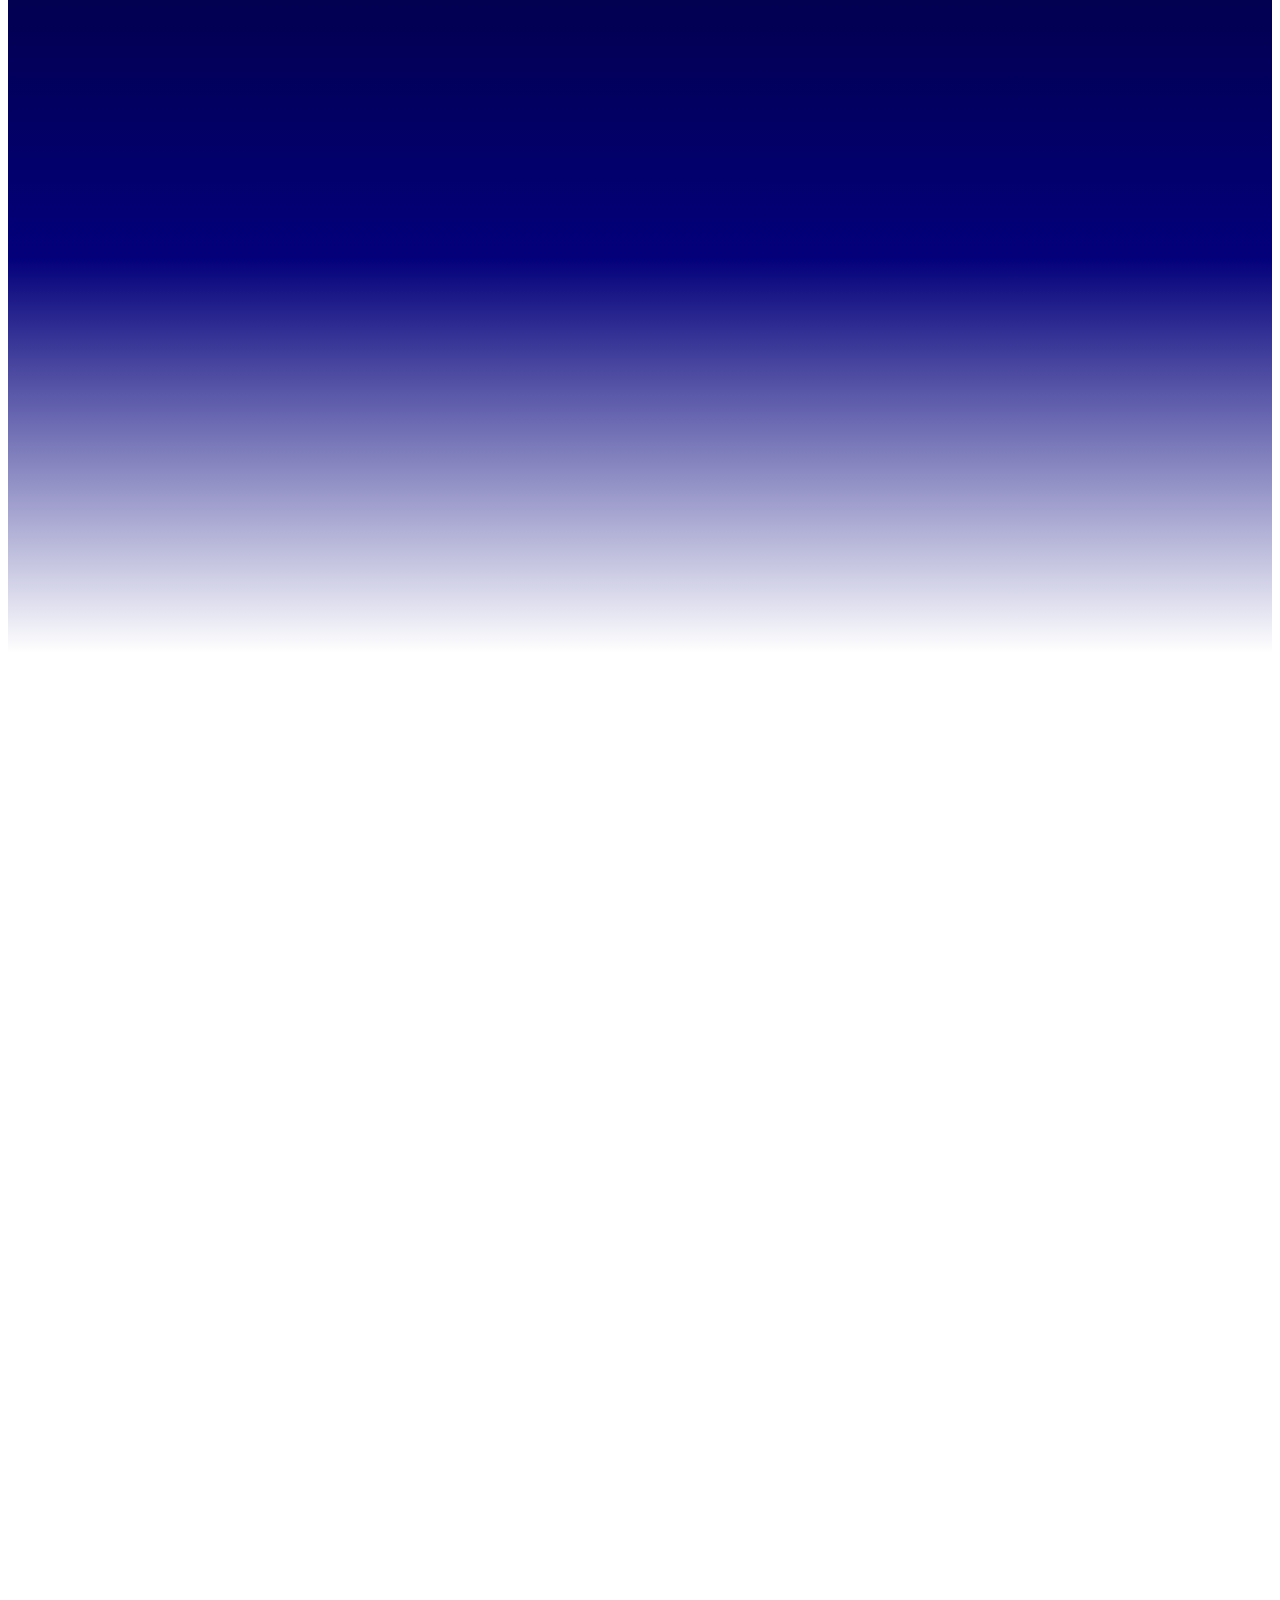
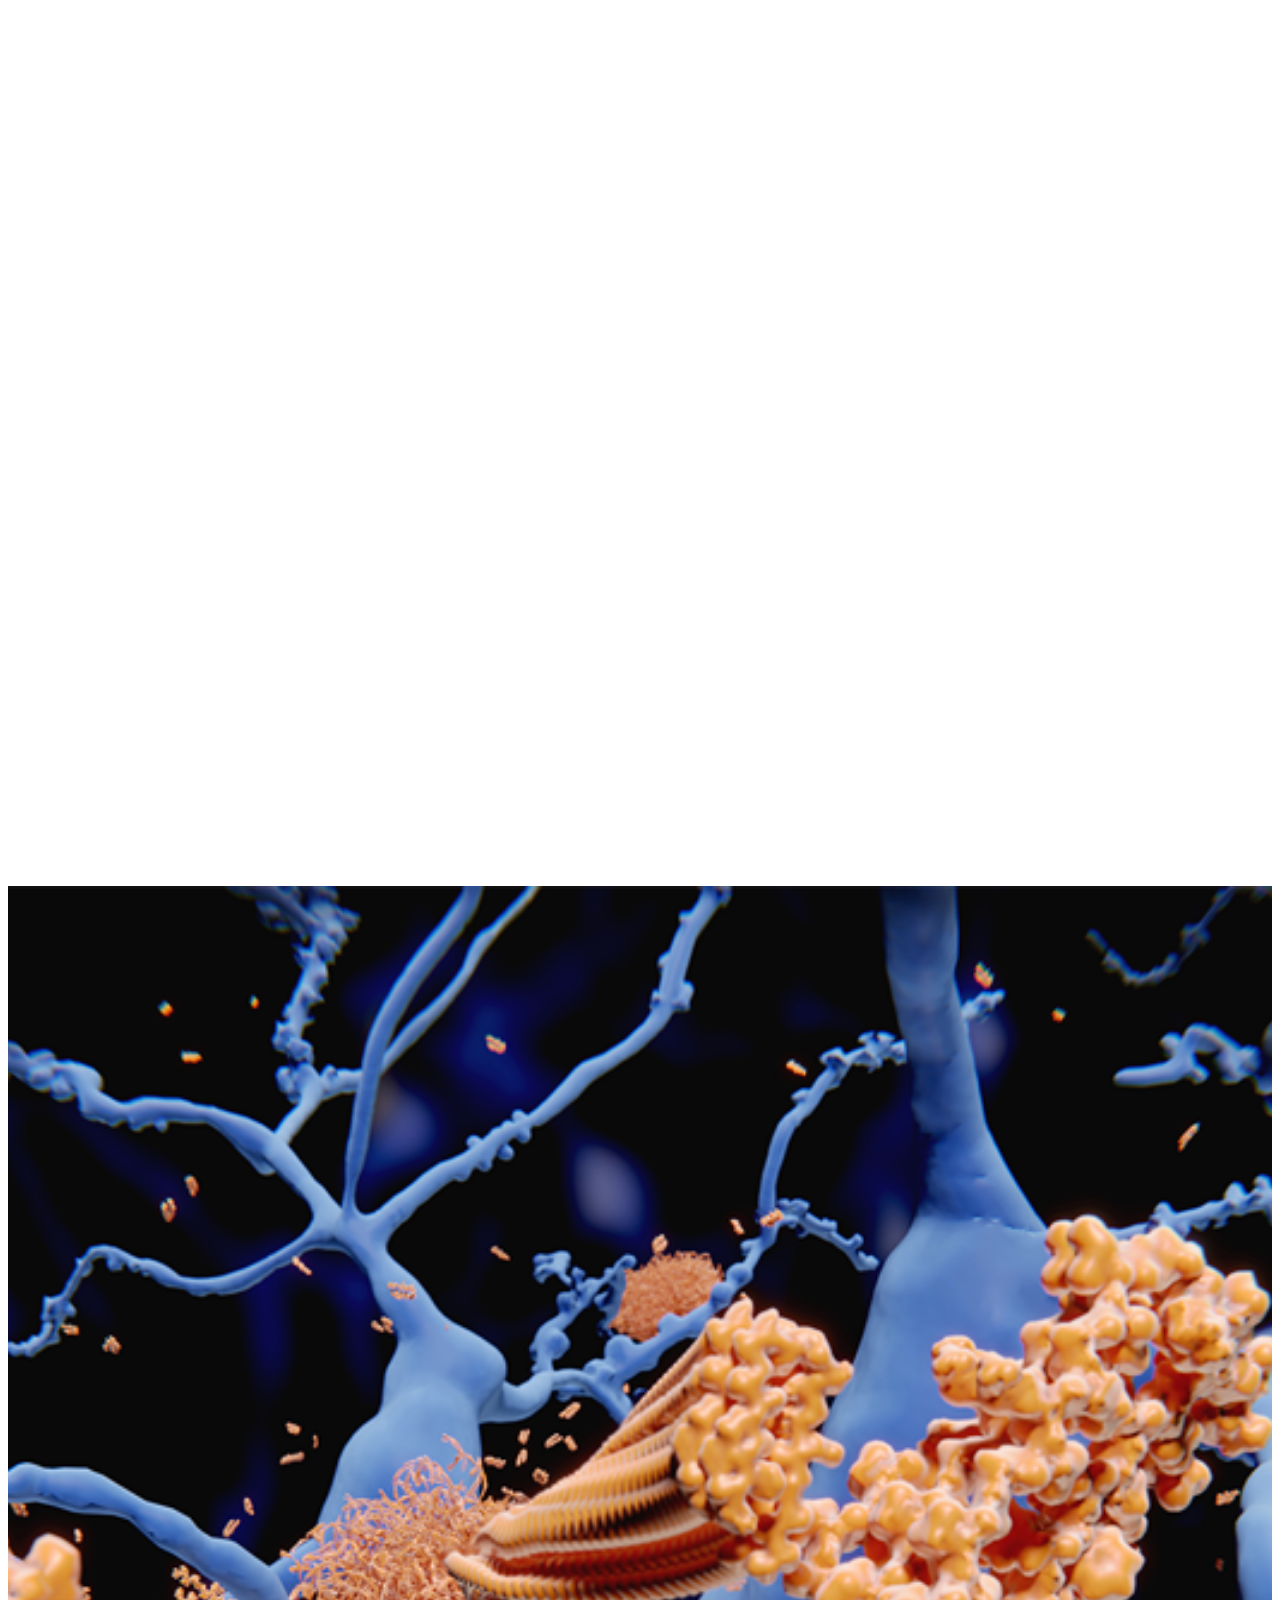
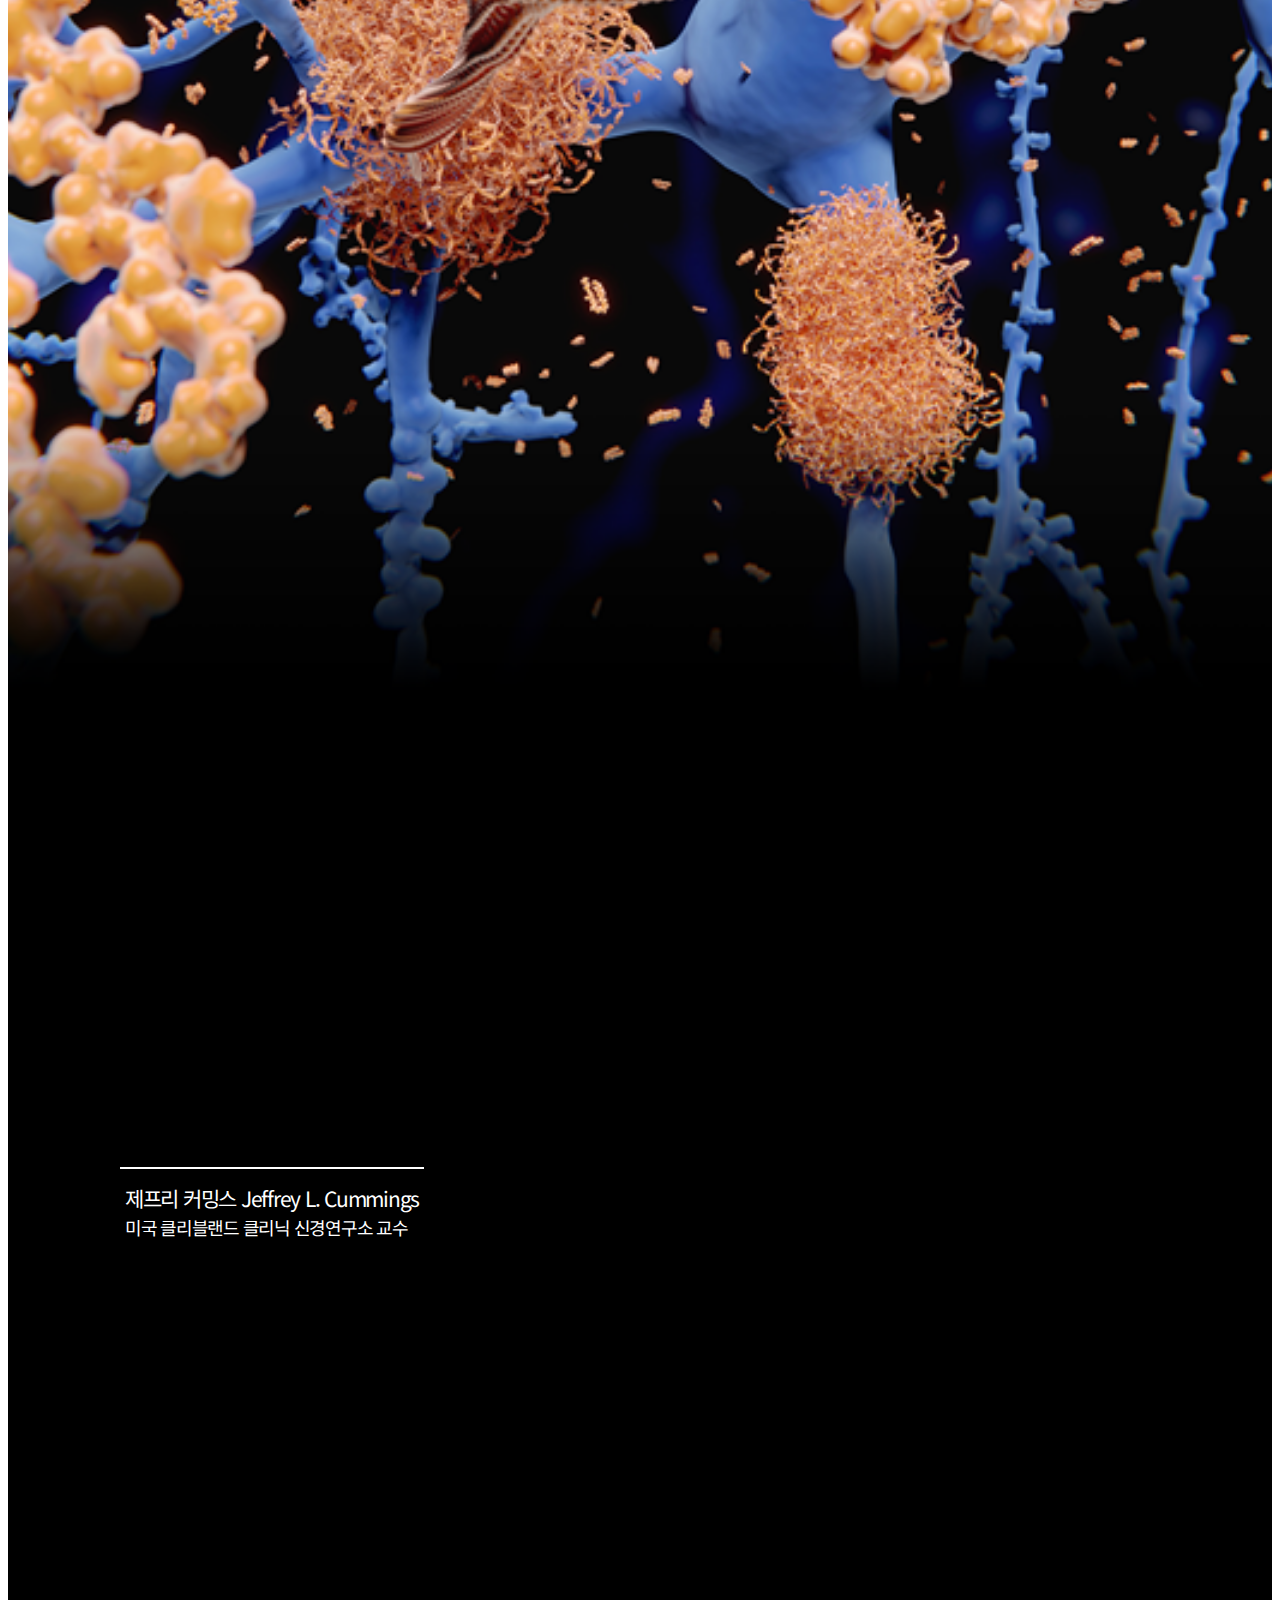
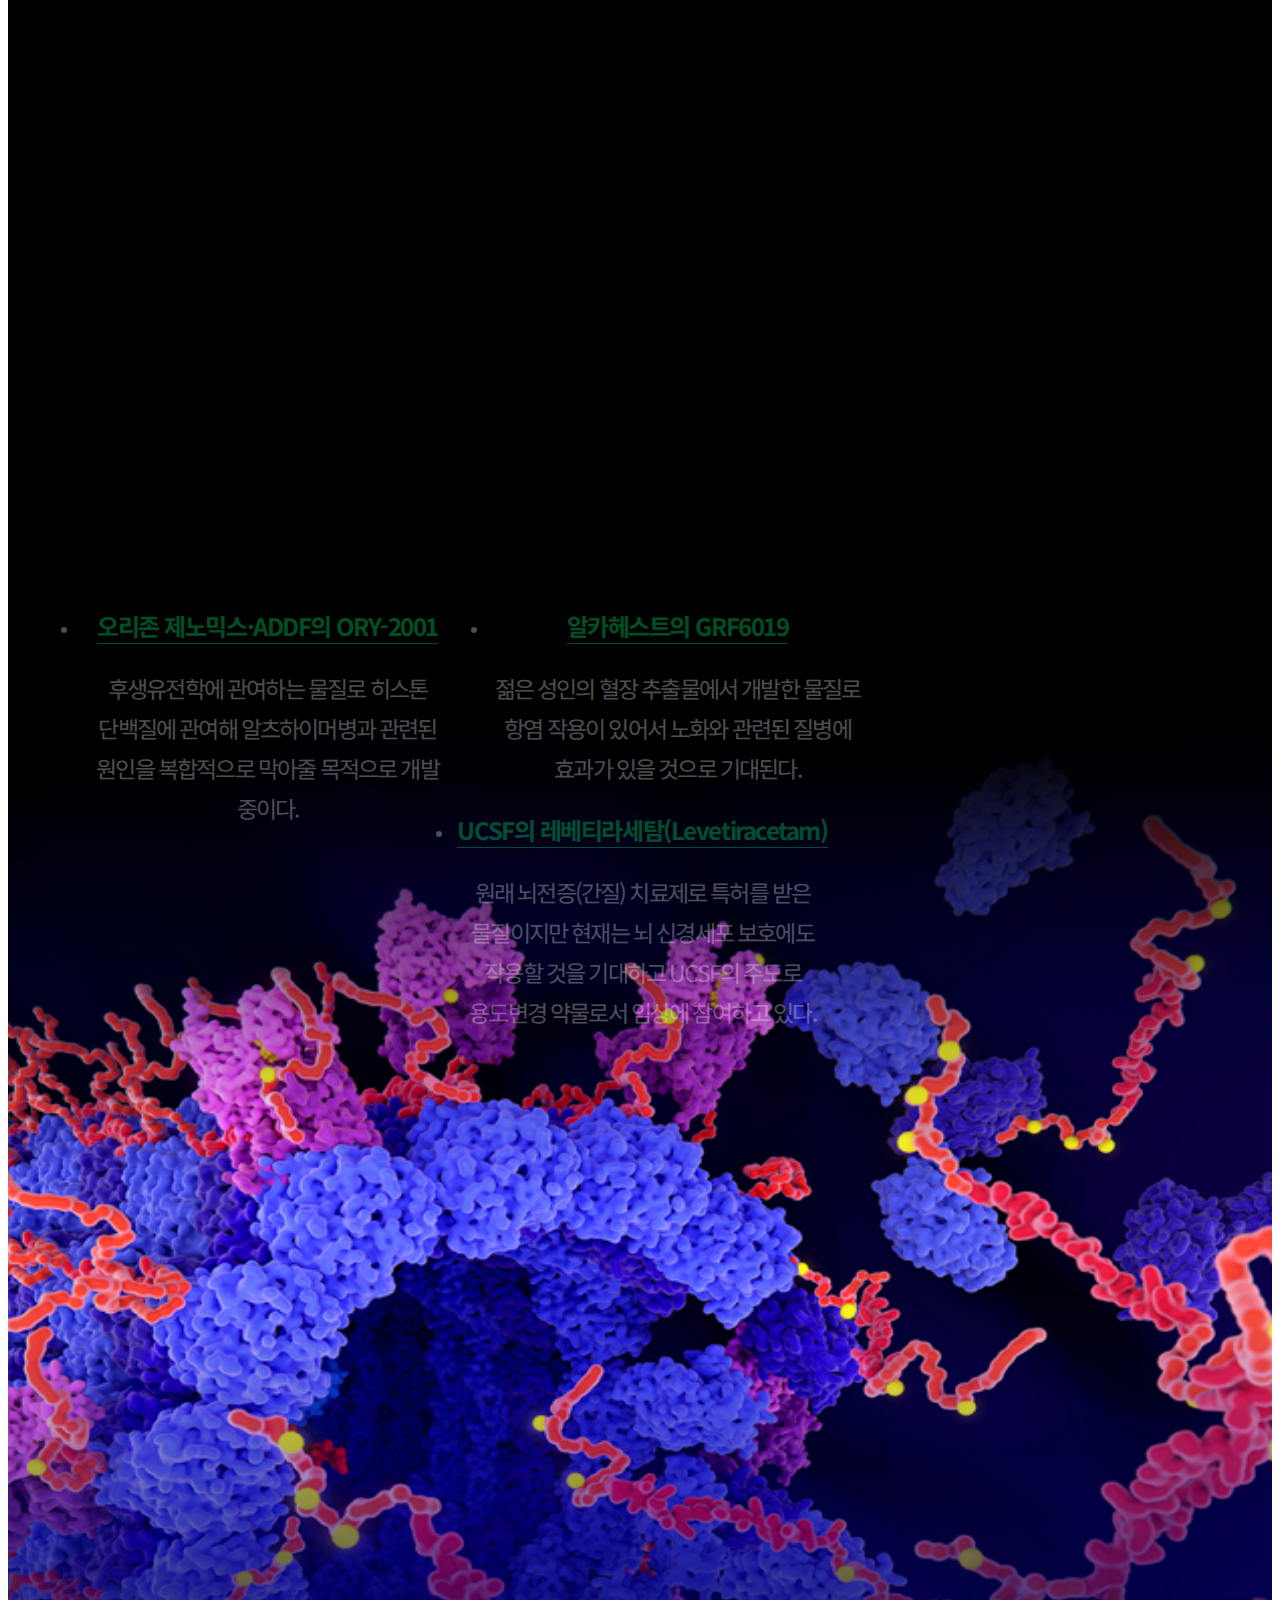
==== commit ad6a9367: "작업 내용 커밋" ====
--- a/index.html
+++ b/index.html
@@ -19,15 +19,15 @@
         <meta property="og:type" content="article">
         <meta property="og:title" content="절망의 질병 치매, 궁극의 치료제 나올까">
         <meta property="og:description" content="알츠하이머성 치매, 발견된 지 110년 지났지만 치료제 개수는 0. 하지만 최근 반전의 실마리가 나타났다.">
-        <meta property="og:url" content="">
-        <meta property="og:image" content="">
+        <meta property="og:url" content="http://innovationlab.co.kr/project/gemvax">
+        <meta property="og:image" content="http://innovationlab.co.kr/project/gemvax/img/og.jpg">
         <meta property="og:image:type" content="image/jpeg">
         <meta property="og:image:width" content="1200">
         <meta property="og:image:height" content="628">
         <meta property="og:site_name" content="절망의 질병 치매, 궁극의 치료제 나올까">
         <meta property="og:locale" content="ko_KR">
-        <meta property="article:author" content="">
-        <meta property="article:publisher" content="">
+        <meta property="article:author" content="https://innovationlab.co.kr/project/gemvax">
+        <meta property="article:publisher" content="https://innovationlab.co.kr/project/gemvax">
 
         <!-- Content Style -->
         <link rel="stylesheet" href="https://innovationlab.co.kr/common/css/common.css?v=1">
@@ -46,9 +46,9 @@
         <!-- <script src="js/MorphSVGPlugin.min.js"></script> -->
         <!-- <script src="js/DrawSVGPlugin.min.js"></script> -->
         <script src="js/ScrollMagic.min.js"></script>
-        <script src="js/ScrollToPlugin.min.3.3.4.js"></script>
+        <!-- <script src="js/ScrollToPlugin.min.3.3.4.js"></script> -->
         <script src="js/animation.gsap.min.js"></script>
-        <!-- <script src="js/debug.addIndicators.min.js"></script> -->
+        <script src="js/debug.addIndicators.min.js"></script>
         <!-- <script src="js/jquery.rwdImageMaps.min.js"></script> -->
         <script src="js/swiper.min.js"></script>
         <!-- <script src="js/underscore-min.js"></script> -->
@@ -153,7 +153,6 @@
                             <div class="contents">
                                 <span class="explain">현재까지 출시된 <br>증상완화 약물 4종</span>
                                 <strong class="numberring">4</strong>
-                                <!-- <strong class="numberring">34</strong> -->
                                 <div class="graph"></div>
                             </div>
                         </li>
@@ -165,7 +164,9 @@
         <section class="alzheimer-hope ja_section_wrap" ja-section-title="섹션3">
             <div class="alzheimer-hope__panel">
                 <div class="alzheimer-hope__comment">
-                    <p class="alzheimer-hope__comment-text">최근 5년 간의 연구 성과와 치료제 발전을 보면 알츠하이머병을 해결할 수 있다는 기대가 그 어느때보다 높다</p>
+                    <i class="quotation-left"></i>
+                    <i class="quotation-right"></i>
+                    <p class="alzheimer-hope__comment-text">최근 5년 간의 연구 <br>성과와 치료제 발전을 <br>보면 알츠하이머병을 <br>해결할 수 있다는 기대가 <br>그 어느때보다 높다</p>
                     <p class="alzheimer-hope__comment-copylight">제프리 커밍스 Jeffrey L. Cummings <span class="alzheimer-hope__comment-copylight-s">미국 클리블랜드 클리닉 신경연구소 교수</span></p>
                 </div>
                 <div class="alzheimer-hope__text">
@@ -183,7 +184,9 @@
             <div class="conversion__panel">
                 <div class="conversion__content--before">
                     <h5 class="conversion__content--before-title">사고의 전환, 오랜 가설의 한계를 돌파하다</h5>
-                    <div class="conversion__content--before-graph"></div>
+                    <div class="conversion__content--before-graph">
+                        <span>베타아밀로이드<br>찌꺼기 제거</span>
+                    </div>
                     <p class="conversion__content--before-detail"><strong class="conversion__now">과거</strong>커밍스 교수의 낙관은 근거없는 망상이 아니다. 알츠하이머병 연구는 최근 들어 패러다임이 변했다고 할 만큼 큰 변혁을 겪었다. 알츠하이머병에 대한 의료계의 시각이 달라지고 있다. 얼마 전까지는 뇌에 찌꺼기 (베타아밀로이드플라크)가 쌓여서 알츠하이머병이 생긴다는 가설이 가장 주된 것으로 받아들여졌다. 알츠하이머병으로 사망한 환자를 부검해보니 뇌에서 그런 현상이 관찰됐기 때문이다. 그런데 최근 연구 결과에 따르면 이 현상은 알츠하이머병의 결과로 나온 것이지 원인이 아니라는 분석이 나오고 있다. 베타아밀로이드 찌꺼기를 제거해도 증상은 나아지지 않았기 때문이다. </p>
                 </div>
                 <div class="conversion__content--after">
@@ -191,7 +194,20 @@
                         <button type="button" class="drag__cover--btn"><span class="drag__cover--btn-inner">drag to spread</span></button>
                     </div>
                     <h5 class="conversion__content--after-title">사고의 전환, 오랜 가설의 한계를 돌파하다</h5>
-                    <div class="conversion__content--after-graph"></div>
+                    <div class="conversion__content--after-graph">
+                        <div class="round first">
+                            <i></i>
+                            <span>타우 단백질 <br>덩어리 제거</span>
+                        </div>
+                        <div class="round second">
+                            <i></i>
+                            <span>항염증/항산화/ <br>혈관인자 해결</span>
+                        </div>
+                        <div class="round third">
+                            <i></i>
+                            <span>신경 재생</span>
+                        </div>
+                    </div>
                     <p class="conversion__content--after-detail"><strong class="conversion__now">현재</strong>몸에 생기는 고름이 감염의 결과이듯, 뇌에 쌓인 찌꺼기도 이 고름처럼 알츠하이머병의 원인이 아니라 어떤 문제의 결과라는 것이다. 최근 연구들은 알츠하이머병의 원인을 이 찌꺼기뿐 아니라 덩어리(과인산화된 타우 단백질)나 염증, 산화, 혈관 문제, 면역체계 등 다양한 곳에서 찾고 있다. 의학기술의 발달로 알츠하이머병을 인지하는 새로운 지표(바이오마커)가 속속 개발되면서 임상이 빨라지고 효율이 높아졌다. 당뇨·고혈압 등 다른 질환 치료제가 알츠하이머병에도 효과가 있는 경우가 있어 치료제 개발에 희망의 불씨가 커지고 있다.</p>
                 </div>
                 <div class="conversion__panel--flip">
@@ -209,15 +225,16 @@
                     <div class="drug-spec__panel--cover">
                         <div class="drug-spec__panel--inner">
                             <div class="drug-spec__panel--inner step_1 active">
-                                <p class="explain-text">요즘 실험 중인 신약들의 면면을 보면 과거와는 사뭇 다르다. 과거 신약들은 대개 증상 완화나 베타아밀로이드 제거에만 초점을 맞췄다. 베타 아밀로이드를 타깃으로 한 신약 후보들은, 대형 제약사가 개발해 큰 기대를 모았음에도 불구하고, 대부분 성공하지 못했다. 2013년 화이자의 포네주맙, 2016년 릴리의 솔라네주맙, 2019년 로슈의 크레네주맙이 임상 실패했다. <span class="idx-1 active"><i></i>하지만 최근 신약은 더 포괄적인 원인을 </span><span class="idx-1 active"><i></i>다룬다. 또 증상 완화보다 질환의 해결 자체에 도전</span><span class="idx-1 active"><i></i>하는 약물이 늘었다. </span></p>
+                                <p class="explain-text">요즘 실험 중인 신약들의 면면을 보면 과거와는 사뭇 다르다. 과거 신약들은 대개 증상 완화나 베타아밀로이드 제거에만 초점을 맞췄다. 베타 아밀로이드를 타깃으로 한 신약 후보들은, 대형 제약사가 개발해 큰 기대를 모았음에도 불구하고, 대부분 성공하지 못했다. 2013년 화이자의 포네주맙, 2016년 릴리의 솔라네주맙, 2019년 로슈의 크레네주맙이 임상 실패했다. <span class="idx-1 active"><i></i>하지만 최근 신약은 더 포괄적인 원</span><span class="idx-1 active"><i></i>인을 다룬다. 또 증상 완화보다 질환의 해결 자체에 </span><span class="idx-1 active"><i></i>도전하는 약물이 늘었다. </span></p>
                             </div>
                             <div class="drug-spec__panel--inner step_2">
                                 <p class="explain-text">
                                     상대적으로 최근에 임상에 진입한 1·2상과 더 오래
                                     된 3상을 비교해 보면 그런 경향성이 뚜렷이 보인다.
-                                    <span class="idx-1 re-ls active"><i></i>임상 3상 진행 중인 신약 29개 중 질환조절치료제</span>
+                                    <span class="idx-1 re-ls active"><i></i>임상 3상 진행 중인 신약 29개 중 질환조절치</span>
+                                    <span class="idx-1 re-ls active"><i></i>료제</span>
                                     (증상 완화를 넘어 질병의 해결을 목적으로 하는 
-                                    치료제)의 <span class="idx-1 active"><i></i>비율은 59% (17개)</span> 였지만, <span class="idx-2"><i></i>2상 65개 중엔 </span>
+                                    치료제)의 <span class="idx-1 active"><i></i>비율은 59% (17개)</span> 였지만, <span class="idx-2"><i></i>2상 65</span><span class="idx-2"><i></i>개 중엔 </span>
                                     <span class="idx-2"><i></i>85%(55개)</span>, <span class="idx-3"><i></i>1상 27개 중엔 93%(25개)</span>를 차지한다. 
                                 </p>
 
@@ -241,8 +258,8 @@
                             <div class="drug-spec__panel--inner step_3">
                                 <p class="explain-text">
                                     증상 완화보다 질환 자체의 치료를 목적으로 하는 치료제가 크게 늘어나고 있다. 질환조절치료제만 
-                                    놓고 볼 때 <span class="idx-1 active"><i></i>3상 신약에서 베타 아밀로이드 해결을 목적</span>
-                                    <span class="idx-1 active"><i></i>으로 하는건 35%지만</span> <span class="idx-2"><i></i>2상에선 14%로 낮아졌다. </span>
+                                    놓고 볼 때 <span class="idx-1 active"><i></i>3상 신약에서 베타 아밀로이드 해결을 </span>
+                                    <span class="idx-1 active"><i></i>목적으로 하는건 35%지만</span> <span class="idx-2"><i></i>2상에선 14%로 낮아</span><span class="idx-2"><i></i>졌다. </span>
                                     그만큼 베타 아밀로이드가 아닌 여러 원인의 해결을 목적으로 하는 신약이 많아지고 있다는 방증이다.
                                 </p>
 
@@ -268,7 +285,6 @@
                     <ul class="navigation">
                         <li class="navigation__first">
                             <span class="navigation--item">first</span>
-                            <!-- <i class="navigation--line"></i> -->
                         </li>
                         <li class="navigation__second"><span class="navigation--item">second</span><i class="navigation--line"></i></li>
                         <li class="navigation__thrid"><span class="navigation--item">thrid</span><i class="navigation--line"></i></li>
@@ -340,11 +356,11 @@
                     </div>
                     <div class="gv-1001__panel--content-detail">
                         <p class="gv-1001__panel--content-detail-text">
-                            이 중 젬백스앤카엘의 GV1001은 텔로머라제에서 유래한 약물이다. 텔로머라제는 텔로미어의 길이를 유지시켜주는 물질로 1987년 발견됐을 때, 학계뿐 아니라 의료계에 큰 반향을 일으켰다. 이는 텔로미어라는 물질이 가진 특성 때문이다.<br>
-                            <span class="underline"><i></i>텔로미어는 DNA를 보호해주는 끝부분의 덮개로, 이것이 닳</span>
-                            <span class="underline"><i></i>으면 세포가 사멸하고 생명체는 노화한다.</span><br>
-                            <span class="underline"><i></i>텔로머라제는 텔로미어의 기능을 보전해줌으로써 세포의 사</span>
-                            <span class="underline"><i></i>멸을 막고 노화를 늦추는 기능이 있다. </span> 이를 발견한 3명의 과학자는 2009년 노벨생리의학상을 받기도 했다. 
+                            이 중 젬백스앤카엘의 GV1001은 텔로머라제에서 유래한 약물이다. 텔로머라제는 텔로미어의 길이를 유지시켜주는 물질로 1987년 발견됐을 때, 학계뿐 아니라 의료계에 큰 반향을 일으켰다. 이는 텔로미어라는 물질이 가진 특성 때문이다.
+                            <span class="underline"><i></i>텔로미어는 DNA를 보호해주는 끝부분의 덮개로, 이</span>
+                            <span class="underline"><i></i>것이 닳으면 세포가 사멸하고 생명체는 노화한다.</span><br>
+                            <span class="underline"><i></i>텔로머라제는 텔로미어의 기능을 보전해줌으로써 세포의 </span>
+                            <span class="underline"><i></i>사멸을 막고 노화를 늦추는 기능이 있다. </span> 이를 발견한 3명의 과학자는 2009년 노벨생리의학상을 받기도 했다. 
                             GV1001은 노르웨이의 과학자들이 텔로머라제를 이용해 개발한 물질로, 여러 연구 결과 항암 면역 관련 효과 및 항노화·항염·항산화 등 세포 보호 기능이 있는 것으로 알려져 있다. 현재는 한국 회사인 젬백스앤카엘이 이를 사들였고, 알츠하이머병 임상 2상을 마치고 임상 3상에 진입할 예정이다.
                         </p>
                     </div>
@@ -369,43 +385,31 @@
                             <col class="table-group-1">
                             <col class="table-group-2">
                             <col class="table-group-3">
-                            <col class="table-group-4">
-                            <col class="table-group-5">
                         </colgroup>
                         <tr>
                             <th>물질명</th>
                             <th>메커니즘</th>
                             <th>특이사항 / 치료상 목적</th>
-                            <th>임상 단계</th>
-                            <th>시작일</th>
                         </tr>
                         <tr>
                             <td class="matter-name">GV1001</td>
                             <td>세포보호, 항염, 항산화</td>
                             <td>텔로머라제에서 유래한 물질</td>
-                            <td>2상 완료</td>
-                            <td>2017.08</td>
                         </tr>
                         <tr>
                             <td class="matter-name">ORY-2001</td>
                             <td class="line"><span class="block">후생유전학<span>(유전자 발현에 관여)</span></span></td>
                             <td>신경보호에 관여하는 2개 효소에 작용</td>
-                            <td>2상</td>
-                            <td>2019.05</td>
                         </tr>
                         <tr>
                             <td class="matter-name">GRF6019</td>
                             <td>신경보호, 항염증</td>
                             <td>젊은 성인의 혈장 추출물</td>
-                            <td>2상</td>
-                            <td>2019.01</td>
                         </tr>
                         <tr>
                             <td class="matter-name">Levetiracetam</td>
                             <td>신경보호</td>
                             <td>기존 뇌전증 치료제로 시냅스 기능 강화</td>
-                            <td>2상</td>
-                            <td>2019.06</td>
                         </tr>
                     </table>
                 </div>
@@ -427,7 +431,6 @@
                         </li>
                     </ul>
                     <strong class="solution--explain">
-                        <!-- 위 모든 약물은 모두 임상 2상 진행 중이다.<br> -->
                         이외에도 항염 효과가 있는 강황 추출물로 만든 치료제, 뇌 수용체에 영향을 줄 목적으로 개발한 <br>
                         <span class="underline">코그니션 테라퓨틱스의 CT1812, 존스홉킨스대의 드로나비놀(Dronabinol),</span> <br>
                         <span class="underline">에이사이의  렘보렉산트(Lemborexant)</span> 등도 임상 2상을 진행 중이다.
@@ -453,10 +456,12 @@
                     
                     <strong class="outro__panel--content-comment">
                         <i class="quotation-left"></i>
-                        천문학적 비용이 들지만 의료 기술의 발전으로 여전히<br>
-                        많은 제약사가 그 작은 가능성에 도전하고 있다.<br>
-                        알츠하이머병의 근본적 해결에 대한 기대감이<br>
-                        점점 커지고 있다.
+                        <span class="textMotion">
+                            천문학적 비용이 들지만 의료 기술의 발전으로 여전히<br>
+                            많은 제약사가 그 작은 가능성에 도전하고 있다.<br>
+                            알츠하이머병의 근본적 해결에 대한 기대감이<br>
+                            점점 커지고 있다.
+                        </span>
                         <p class="underline">
                             요겐 윈로스 Jorgen L. Winroth
                             <span>젬백스앤카엘 해외투자 IR 담당 사장</span>
--- a/css/style.css
+++ b/css/style.css
@@ -1,84 +1,5 @@
 @charset "UTF-8";
-@font-face {
-  font-family: 'Noto Serif';
-  font-weight: 400;
-  src: url("../fonts/NotoSerifKR-Regular.eot");
-  src: url("../fonts/NotoSerifKR-Regular.woff") format("woff"), url("../fonts/NotoSerifKR-Regular.otf") format("truetype");
-}
-
-@font-face {
-  font-family: 'Noto Sans CJK KR';
-  font-weight: 100;
-  src: url("../fonts/NotoSansCJKkr-Thin.eot");
-  src: url("../fonts/NotoSansCJKkr-Thin.woff") format("woff"), url("../fonts/NotoSansCJKkr-Thin.otf") format("truetype");
-}
-
-@font-face {
-  font-family: 'Noto Sans CJK KR';
-  font-weight: 200;
-  src: url("../fonts/NotoSansCJKkr-Light.eot");
-  src: url("../fonts/NotoSansCJKkr-Light.woff") format("woff"), url("../fonts/NotoSansCJKkr-Light.otf") format("truetype");
-}
-
-@font-face {
-  font-family: 'Noto Sans CJK KR';
-  font-weight: 300;
-  src: url("../fonts/NotoSansCJKkr-DemiLight.eot");
-  src: url("../fonts/NotoSansCJKkr-DemiLight.woff") format("woff"), url("../fonts/NotoSansCJKkr-DemiLight.otf") format("truetype");
-}
-
-@font-face {
-  font-family: 'Noto Sans CJK KR';
-  font-weight: 400;
-  src: url("../fonts/NotoSansCJKkr-Regular.eot");
-  src: url("../fonts/NotoSansCJKkr-Regular.woff") format("woff"), url("../fonts/NotoSansCJKkr-Regular.otf") format("truetype");
-}
-
-@font-face {
-  font-family: 'Noto Sans CJK KR';
-  font-weight: 500;
-  src: url("../fonts/NotoSansCJKkr-Medium.eot");
-  src: url("../fonts/NotoSansCJKkr-Medium.woff") format("woff"), url("../fonts/NotoSansCJKkr-Medium.otf") format("truetype");
-}
-
-@font-face {
-  font-family: 'Noto Sans CJK KR';
-  font-weight: 600;
-  src: url("../fonts/NotoSansCJKkr-Bold.eot");
-  src: url("../fonts/NotoSansCJKkr-Bold.woff") format("woff"), url("../fonts/NotoSansCJKkr-Bold.otf") format("truetype");
-}
-
-@font-face {
-  font-family: 'Noto Sans CJK KR';
-  font-weight: 700;
-  src: url("../fonts/NotoSansCJKkr-Black.eot");
-  src: url("../fonts/NotoSansCJKkr-Black.woff") format("woff"), url("../fonts/NotoSansCJKkr-Black.otf") format("truetype");
-}
-
-@font-face {
-  font-family: 'Noto Serif CJK KR';
-  font-weight: 500;
-  src: url("../fonts/NotoSerifKR-Regular.otf") format("truetype");
-}
-
-@font-face {
-  font-family: 'Noto Serif CJK KR';
-  font-weight: 500;
-  src: url("../fonts/NotoSerifKR-Medium.otf") format("truetype");
-}
-
-@font-face {
-  font-family: 'Noto Serif CJK KR';
-  font-weight: 600;
-  src: url("../fonts/NotoSerifKR-Bold.otf") format("truetype");
-}
-
-@font-face {
-  font-family: 'Noto Serif CJK KR';
-  font-weight: 700;
-  src: url("../fonts/NotoSerifKR-Black.otf") format("truetype");
-}
-
+@import url("https://fonts.googleapis.com/css2?family=Noto+Sans+KR:wght@300;400;500;700&family=Noto+Serif+KR:wght@500;600&display=swap");
 .joins_gnb {
   height: 32px;
 }
@@ -103,7 +24,7 @@
 }
 
 body {
-  font-family: 'Noto Sans CJK KR', sans-serif;
+  font-family: 'Noto Sans KR', sans-serif;
   line-height: 1.4;
   letter-spacing: -0.075em;
   background: #fff;
@@ -311,6 +232,8 @@
   left: 50%;
   margin-left: -650px;
   background: #fff;
+  -webkit-transform: scale(0.35) translateY(20vh) rotate(0);
+          transform: scale(0.35) translateY(20vh) rotate(0);
 }
 
 .intro-news__paper--panel {
@@ -370,14 +293,14 @@
   background: url("../img/intro_news_title_3.png") no-repeat;
   width: 775px;
   height: 75px;
-  margin: 330px auto 60px auto;
+  margin: 400px auto 60px auto;
 }
 
 .intro-news__paper--content {
-  width: 1080px;
+  width: 1120px;
   margin: 0 auto;
   border-bottom: 2px solid #000;
-  padding: 50px 0;
+  padding: 50px 0 60px 0;
 }
 
 .intro-news__paper--content-list {
@@ -388,13 +311,13 @@
 .intro-news__paper--content-list-item {
   text-align: justify;
   float: left;
-  width: 315px;
+  width: 328px;
   height: 420px;
   margin: 0 20px;
   font-size: 21px;
   line-height: 37px;
   letter-spacing: -0.07em;
-  font-family: 'Noto Serif CJK KR', sans-serif;
+  font-family: 'Noto Serif KR', sans-serif;
   font-weight: 400;
 }
 
@@ -410,16 +333,17 @@
   font-size: 18px;
   line-height: 17px;
   letter-spacing: -0.05em;
-  font-family: 'Noto Serif CJK KR', sans-serif;
+  font-family: 'Noto Serif KR', sans-serif;
   font-weight: 400;
 }
 
 .alzheimer {
   width: 100%;
-  height: 1240px;
+  height: 1340px;
   position: relative;
   overflow: hidden;
   background: #fff;
+  top: 80px;
 }
 
 .alzheimer__panel {
@@ -465,8 +389,8 @@
   font-size: 23px;
   line-height: 40px;
   letter-spacing: -0.06em;
-  font-family: 'Noto Sans CJK KR', sans-serif;
-  font-weight: 300;
+  font-family: 'Noto Sans KR', sans-serif;
+  font-weight: 400;
 }
 
 .alzheimer__headline--info:after {
@@ -501,7 +425,7 @@
   font-size: 21px;
   line-height: 29px;
   letter-spacing: -0.06em;
-  font-family: 'Noto Sans CJK KR', sans-serif;
+  font-family: 'Noto Sans KR', sans-serif;
   font-weight: 400;
   display: block;
   width: 100%;
@@ -516,8 +440,8 @@
   font-size: 24px;
   line-height: 32px;
   letter-spacing: -0.06em;
-  font-family: 'Noto Sans CJK KR', sans-serif;
-  font-weight: 600;
+  font-family: 'Noto Sans KR', sans-serif;
+  font-weight: 700;
 }
 
 .alzheimer__card--item-news.one .contents {
@@ -546,7 +470,7 @@
   background-size: 100% 100%;
   width: 475px;
   height: 295px;
-  top: 330px;
+  top: 320px;
   left: 20px;
   position: absolute;
   opacity: 0;
@@ -582,7 +506,7 @@
   background-size: 100% 100%;
   width: 401px;
   height: 318px;
-  top: 295px;
+  top: 290px;
   left: 80px;
   position: absolute;
   opacity: 0;
@@ -618,7 +542,7 @@
   background-size: 100% 100%;
   width: 401px;
   height: 317px;
-  top: 295px;
+  top: 290px;
   left: 85px;
   position: absolute;
   opacity: 0;
@@ -654,14 +578,16 @@
   background-size: 100% 100%;
   width: 331px;
   height: 325px;
-  top: 285px;
-  left: 140px;
+  top: 275px;
+  left: 130px;
   position: absolute;
   opacity: 0;
   -webkit-transition: all 0.8s;
   transition: all 0.8s;
   -webkit-transition-delay: 0.3s;
           transition-delay: 0.3s;
+  -webkit-transform: scale(0.95);
+          transform: scale(0.95);
 }
 
 .alzheimer__card--item-news .numberring {
@@ -713,11 +639,33 @@
 
 .alzheimer-hope__comment-text {
   opacity: 0;
-  text-indent: -99999px;
-  display: block;
-  background: url("../img/alzheimer-hope__comment.png") no-repeat;
-  width: 375px;
-  height: 464px;
+  font-size: 28px;
+  line-height: 48px;
+  letter-spacing: -0.08em;
+  font-weight: 400;
+  color: #000;
+  font-style: italic;
+  padding-left: 70px;
+}
+
+.alzheimer-hope__comment .quotation-left {
+  opacity: 0;
+  background: url("../img/quotation-left-s.png") no-repeat;
+  width: 61px;
+  height: 42px;
+  position: absolute;
+  margin-top: -60px;
+  margin-left: 40px;
+}
+
+.alzheimer-hope__comment .quotation-right {
+  opacity: 0;
+  background: url("../img/quotation-right-s.png") no-repeat;
+  width: 61px;
+  height: 42px;
+  position: absolute;
+  margin-top: 210px;
+  margin-left: 310px;
 }
 
 .alzheimer-hope__comment-copylight {
@@ -725,13 +673,13 @@
   font-size: 21px;
   line-height: 29px;
   letter-spacing: -0.06em;
-  font-family: 'Noto Sans CJK KR', sans-serif;
+  font-family: 'Noto Sans KR', sans-serif;
   font-weight: 400;
   color: #000;
   border-top: 2px solid #000;
   margin-left: 70px;
   width: 300px;
-  margin-top: 20px;
+  margin-top: 40px;
   padding-top: 15px;
   padding: 15px 2px;
 }
@@ -779,8 +727,8 @@
   font-size: 23px;
   line-height: 40px;
   letter-spacing: -0.02em;
-  font-family: 'Noto Sans CJK KR', sans-serif;
-  font-weight: 300;
+  font-family: 'Noto Sans KR', sans-serif;
+  font-weight: 400;
 }
 
 .alzheimer-hope__text:after {
@@ -810,8 +758,8 @@
   height: 265px;
   position: absolute;
   right: 0;
-  border-top: 1px solid #fff;
-  border-left: 1px solid #fff;
+  border-top: 1px solid #000;
+  border-left: 1px solid #000;
   padding: 0;
   margin: 0;
   overflow: hidden;
@@ -824,7 +772,6 @@
 
 .conversion__panel--flip-line {
   width: 150%;
-  border-bottom: 1px solid #fff;
   position: absolute;
   background: #03007b;
   height: 100%;
@@ -895,13 +842,26 @@
 }
 
 .conversion__content--before-graph {
-  text-indent: -99999px;
-  display: block;
-  background: url("../img/conversion_before_graph.png") no-repeat;
   width: 400px;
   height: 400px;
+  border-radius: 50%;
+  background: #03007b;
   margin-top: 70px;
   margin-left: 130px;
+  position: relative;
+}
+
+.conversion__content--before-graph span {
+  color: #fff;
+  font-size: 26px;
+  line-height: 35px;
+  letter-spacing: -0.08em;
+  font-family: 'Noto Sans KR', sans-serif;
+  font-weight: 700;
+  position: absolute;
+  width: 100%;
+  text-align: center;
+  top: 165px;
   opacity: 0;
 }
 
@@ -911,8 +871,8 @@
   font-size: 23px;
   line-height: 40px;
   letter-spacing: -0.08em;
-  font-family: 'Noto Sans CJK KR', sans-serif;
-  font-weight: 300;
+  font-family: 'Noto Sans KR', sans-serif;
+  font-weight: 400;
   width: 400px;
   text-align: justify;
   word-break: break-all;
@@ -946,9 +906,8 @@
 
 .conversion__content--after .drag__cover--btn {
   position: absolute;
-  top: 715px;
-  background: #03007b;
-  border-radius: 50%;
+  top: 675px;
+  background: none;
   width: 200px;
   height: 200px;
   left: -60px;
@@ -975,14 +934,61 @@
 }
 
 .conversion__content--after-graph {
-  text-indent: -99999px;
-  display: block;
-  background: url("../img/conversion_after_graph.png") no-repeat;
+  margin-top: 70px;
+  margin-left: 60px;
   width: 440px;
   height: 404px;
-  margin-top: 70px;
-  margin-left: 60px;
-  opacity: 0;
+  position: relative;
+}
+
+.conversion__content--after-graph .round {
+  position: absolute;
+  width: 234px;
+  height: 234px;
+  -webkit-transform: scale(0);
+          transform: scale(0);
+}
+
+.conversion__content--after-graph .round i {
+  background: #fff;
+  width: 100%;
+  height: 100%;
+  border-radius: 50%;
+  opacity: 0.7;
+  display: inline-block;
+}
+
+.conversion__content--after-graph .round span {
+  opacity: 0;
+  color: #03007b;
+  font-size: 26px;
+  line-height: 35px;
+  letter-spacing: -0.08em;
+  font-family: 'Noto Sans KR', sans-serif;
+  font-weight: 700;
+  position: absolute;
+  width: 100%;
+  height: 100%;
+  top: 80px;
+  left: 0;
+  text-align: center;
+}
+
+.conversion__content--after-graph .round.first {
+  left: 110px;
+}
+
+.conversion__content--after-graph .round.second {
+  bottom: 0;
+}
+
+.conversion__content--after-graph .round.third {
+  bottom: 0;
+  right: 0;
+}
+
+.conversion__content--after-graph .round.third span {
+  top: 95px;
 }
 
 .conversion__content--after-detail {
@@ -990,7 +996,7 @@
   font-size: 21px;
   line-height: 39px;
   letter-spacing: -0.08em;
-  font-family: 'Noto Sans CJK KR', sans-serif;
+  font-family: 'Noto Sans KR', sans-serif;
   font-weight: 400;
   width: 400px;
   text-align: justify;
@@ -1068,7 +1074,7 @@
   font-size: 21px;
   line-height: 38px;
   letter-spacing: -0.06em;
-  font-family: 'Noto Sans CJK KR', sans-serif;
+  font-family: 'Noto Sans KR', sans-serif;
   font-weight: 400;
 }
 
@@ -1117,13 +1123,13 @@
 
 .drug-spec__panel--inner .step_2 .explain-text {
   width: 400px;
-  margin-top: 115px;
+  margin-top: 210px;
   margin-left: 60px;
 }
 
 .drug-spec__panel--inner .step_2 .chart-1 {
   position: absolute;
-  top: -360px;
+  top: -410px;
   right: 125px;
   background: url("../img/drug-step1__chart-1.png") no-repeat;
   width: 397px;
@@ -1132,7 +1138,7 @@
 
 .drug-spec__panel--inner .step_2 .chart-2 {
   position: absolute;
-  top: -360px;
+  top: -410px;
   right: 125px;
   background: url("../img/drug-step1__chart-2.png") no-repeat;
   width: 397px;
@@ -1141,7 +1147,7 @@
 
 .drug-spec__panel--inner .step_2 .chart-3 {
   position: absolute;
-  top: -360px;
+  top: -410px;
   right: 125px;
   background: url("../img/drug-step1__chart-3.png") no-repeat;
   width: 397px;
@@ -1150,7 +1156,7 @@
 
 .drug-spec__panel--inner .step_3 .explain-text {
   width: 400px;
-  margin-top: 115px;
+  margin-top: 210px;
   margin-left: 60px;
 }
 
@@ -1159,8 +1165,8 @@
   background: url("../img/drug-step2__chart-1.png") no-repeat;
   width: 518px;
   height: 396px;
-  top: -360px;
-  right: 125px;
+  top: -392px;
+  right: 60px;
 }
 
 .drug-spec__panel--inner .step_3 .chart-2 {
@@ -1168,8 +1174,8 @@
   background: url("../img/drug-step2__chart-2.png") no-repeat;
   width: 521px;
   height: 414px;
-  top: -380px;
-  right: 120px;
+  top: -410px;
+  right: 55px;
 }
 
 .drug-spec__panel--navigation {
@@ -1230,14 +1236,14 @@
   width: 100%;
   z-index: 3;
   left: 75px;
-  top: 415px;
+  top: 165px;
 }
 
 .drug-spec__panel .buttonArea .swiper-pagination-bullet {
   width: 15px;
   height: 15px;
   margin-right: 35px;
-  background: #ff00ff;
+  background: #bb2bbb;
   opacity: 1;
   position: absolute;
 }
@@ -1253,7 +1259,7 @@
 .drug-spec__panel .buttonArea .swiper-pagination-bullet.swiper-pagination-bullet-active:after {
   content: '';
   display: inline-block;
-  border: 1px solid #ff00ff;
+  border: 1px solid #bb2bbb;
   width: 54px;
   height: 54px;
   border-radius: 50%;
@@ -1311,7 +1317,7 @@
   font-size: 30px;
   line-height: 38px;
   letter-spacing: -0.08em;
-  font-family: 'Noto Sans CJK KR', sans-serif;
+  font-family: 'Noto Sans KR', sans-serif;
   font-weight: 500;
   text-align: center;
   margin-top: 144px;
@@ -1356,7 +1362,7 @@
   font-size: 23px;
   line-height: 40px;
   letter-spacing: -0.08em;
-  font-family: 'Noto Sans CJK KR', sans-serif;
+  font-family: 'Noto Sans KR', sans-serif;
   font-weight: 400;
   margin: 0;
   text-align: left;
@@ -1377,6 +1383,8 @@
 .meterial__panel--inner-list-item.active .on {
   opacity: 1;
   color: #fff;
+  font-family: 'Noto Sans KR', sans-serif;
+  font-weight: 400;
 }
 
 .meterial__panel--inner-list-item.active .inner-content {
@@ -1405,7 +1413,7 @@
   font-size: 26px;
   line-height: 55px;
   letter-spacing: -0.08em;
-  font-family: 'Noto Sans CJK KR', sans-serif;
+  font-family: 'Noto Sans KR', sans-serif;
   font-weight: 400;
 }
 
@@ -1413,8 +1421,8 @@
   font-size: 30px;
   line-height: 50px;
   letter-spacing: -0.08em;
-  font-family: 'Noto Sans CJK KR', sans-serif;
-  font-weight: 600;
+  font-family: 'Noto Sans KR', sans-serif;
+  font-weight: 700;
   padding: 2px 20px;
   background: #000;
   position: relative;
@@ -1520,11 +1528,10 @@
 .gv-1001__panel--content-text {
   opacity: 0;
   font-style: italic;
-  font-size: 30px;
+  font-size: 28px;
   line-height: 48px;
   letter-spacing: -0.08em;
-  font-family: 'Noto Sans CJK KR', sans-serif;
-  font-weight: 600;
+  font-weight: 400;
   z-index: 1;
   position: relative;
 }
@@ -1537,7 +1544,7 @@
   font-size: 21px;
   line-height: 29px;
   letter-spacing: -0.06em;
-  font-family: 'Noto Sans CJK KR', sans-serif;
+  font-family: 'Noto Sans KR', sans-serif;
   font-weight: 400;
 }
 
@@ -1578,7 +1585,7 @@
   font-size: 23px;
   line-height: 40px;
   letter-spacing: -0.08em;
-  font-family: 'Noto Sans CJK KR', sans-serif;
+  font-family: 'Noto Sans KR', sans-serif;
   font-weight: 400;
   word-break: break-all;
 }
@@ -1660,8 +1667,8 @@
   font-size: 19px;
   line-height: 36px;
   letter-spacing: -0.02em;
-  font-family: 'Noto Sans CJK KR', sans-serif;
-  font-weight: 300;
+  font-family: 'Noto Sans KR', sans-serif;
+  font-weight: 400;
 }
 
 .meterial-hope__panel--table-cell .table-group-1 {
@@ -1676,16 +1683,8 @@
   width: 310px;
 }
 
-.meterial-hope__panel--table-cell .table-group-4 {
-  width: 85px;
-}
-
-.meterial-hope__panel--table-cell .table-group-5 {
-  width: 110px;
-}
-
 .meterial-hope__panel--table-cell th {
-  font-family: 'Noto Sans CJK KR', sans-serif;
+  font-family: 'Noto Sans KR', sans-serif;
   font-weight: 500;
   padding: 1px 0;
 }
@@ -1700,8 +1699,8 @@
 
 .meterial-hope__panel--table-cell td.matter-name {
   color: #06ff7b;
-  font-family: 'Noto Sans CJK KR', sans-serif;
-  font-weight: 600;
+  font-family: 'Noto Sans KR', sans-serif;
+  font-weight: 700;
 }
 
 .meterial-hope__panel--table-cell td.line {
@@ -1711,7 +1710,7 @@
 .meterial-hope__panel--table-cell td.line .block {
   display: block;
   position: absolute;
-  width: 170px;
+  width: 228px;
   top: 5px;
 }
 
@@ -1720,7 +1719,8 @@
   display: block;
   position: absolute;
   top: 20px;
-  left: 30px;
+  left: 0px;
+  width: 100%;
 }
 
 .meterial-hope__panel--solution {
@@ -1739,7 +1739,7 @@
   font-size: 26px;
   line-height: 38px;
   letter-spacing: -0.08em;
-  font-family: 'Noto Sans CJK KR', sans-serif;
+  font-family: 'Noto Sans KR', sans-serif;
   font-weight: 400;
   text-align: center;
 }
@@ -1753,7 +1753,11 @@
   float: left;
   width: 375px;
   text-align: center;
-  opacity: 0;
+  opacity: 0.3;
+  z-index: 5;
+  position: relative;
+  -webkit-transition: all 1s;
+  transition: all 1s;
 }
 
 .meterial-hope__panel--solution .solution--item-head {
@@ -1762,20 +1766,26 @@
   font-size: 24px;
   line-height: 38px;
   letter-spacing: -0.06em;
-  font-family: 'Noto Sans CJK KR', sans-serif;
-  font-weight: 600;
+  font-family: 'Noto Sans KR', sans-serif;
+  font-weight: 700;
 }
 
 .meterial-hope__panel--solution .solution--item-text {
   font-size: 23px;
   line-height: 40px;
   letter-spacing: -0.08em;
-  font-family: 'Noto Sans CJK KR', sans-serif;
+  font-family: 'Noto Sans KR', sans-serif;
   font-weight: 400;
 }
 
 .meterial-hope__panel--solution .solution--item:nth-of-type(2) {
   margin: 0 35px;
+}
+
+.meterial-hope__panel--solution .solution--item:hover {
+  opacity: 1;
+  -webkit-transform: scale(1.05);
+          transform: scale(1.05);
 }
 
 .meterial-hope__panel--solution .solution--item:after {
@@ -1795,7 +1805,7 @@
   font-size: 26px;
   line-height: 49px;
   letter-spacing: -0.08em;
-  font-family: 'Noto Sans CJK KR', sans-serif;
+  font-family: 'Noto Sans KR', sans-serif;
   font-weight: 400;
 }
 
@@ -1855,7 +1865,7 @@
   font-size: 23px;
   line-height: 40px;
   letter-spacing: -0.08em;
-  font-family: 'Noto Sans CJK KR', sans-serif;
+  font-family: 'Noto Sans KR', sans-serif;
   font-weight: 400;
   text-align: center;
 }
@@ -1867,8 +1877,7 @@
   font-size: 26px;
   line-height: 38px;
   letter-spacing: -0.08em;
-  font-family: 'Noto Sans CJK KR', sans-serif;
-  font-weight: 600;
+  font-weight: 400;
   text-align: center;
   display: block;
   margin-top: 35px;
@@ -1879,12 +1888,6 @@
   position: absolute;
   text-align: left;
   display: block;
-  font-size: 30px;
-  line-height: 55px;
-  letter-spacing: -0.08em;
-  font-family: 'Noto Sans CJK KR', sans-serif;
-  font-weight: 600;
-  font-style: italic;
   width: 740px;
   left: 50%;
   margin-left: -370px;
@@ -1893,16 +1896,25 @@
   border-bottom: 2px solid;
 }
 
+.outro__panel--content-comment .textMotion {
+  font-size: 28px;
+  line-height: 48px;
+  letter-spacing: -0.08em;
+  font-weight: 400;
+  font-style: italic;
+  display: block;
+}
+
 .outro__panel--content-comment .underline {
   font-size: 24px;
   line-height: 35px;
   letter-spacing: -0.04em;
-  font-family: 'Noto Sans CJK KR', sans-serif;
+  font-family: 'Noto Sans KR', sans-serif;
   font-weight: 400;
   border-bottom: 1px solid #fff;
   padding-bottom: 6px;
   font-style: normal;
-  width: 300px;
+  width: 320px;
   border-top: 1px solid;
   border-bottom: 0;
   text-align: left;
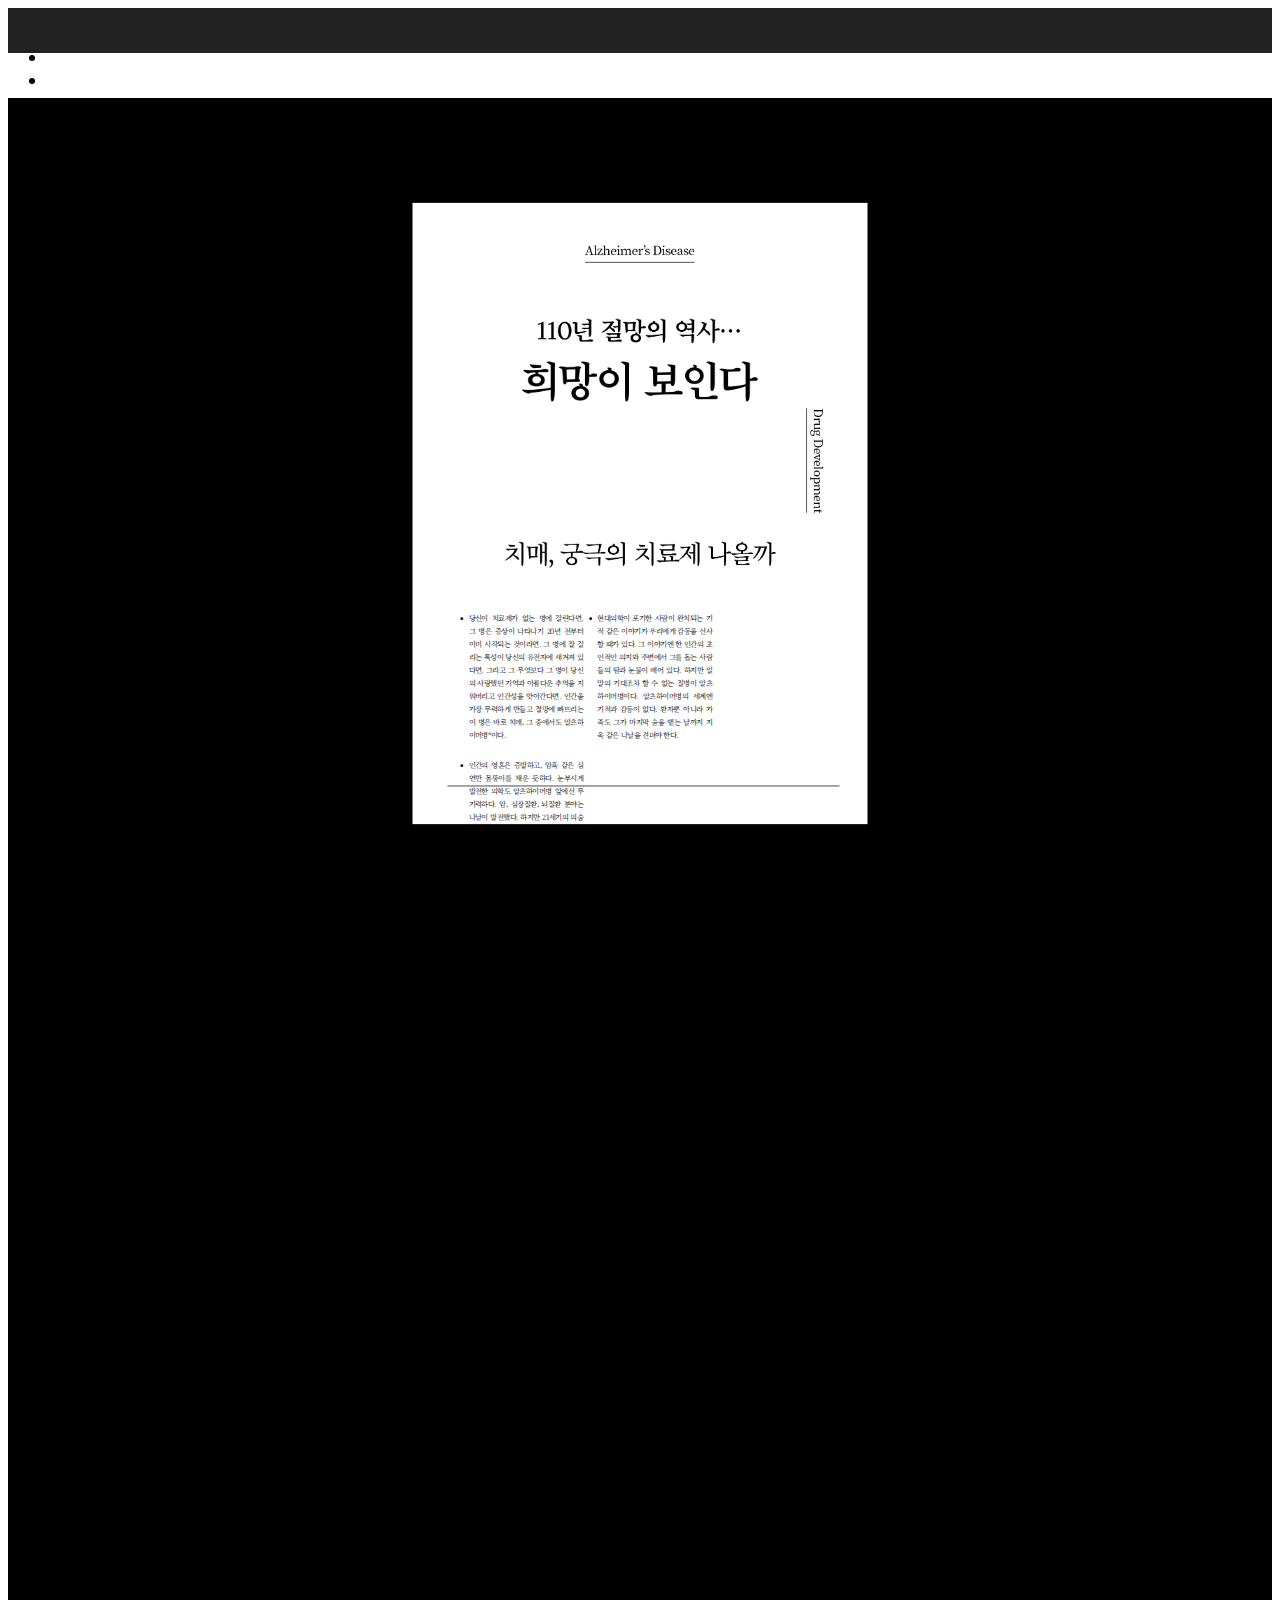
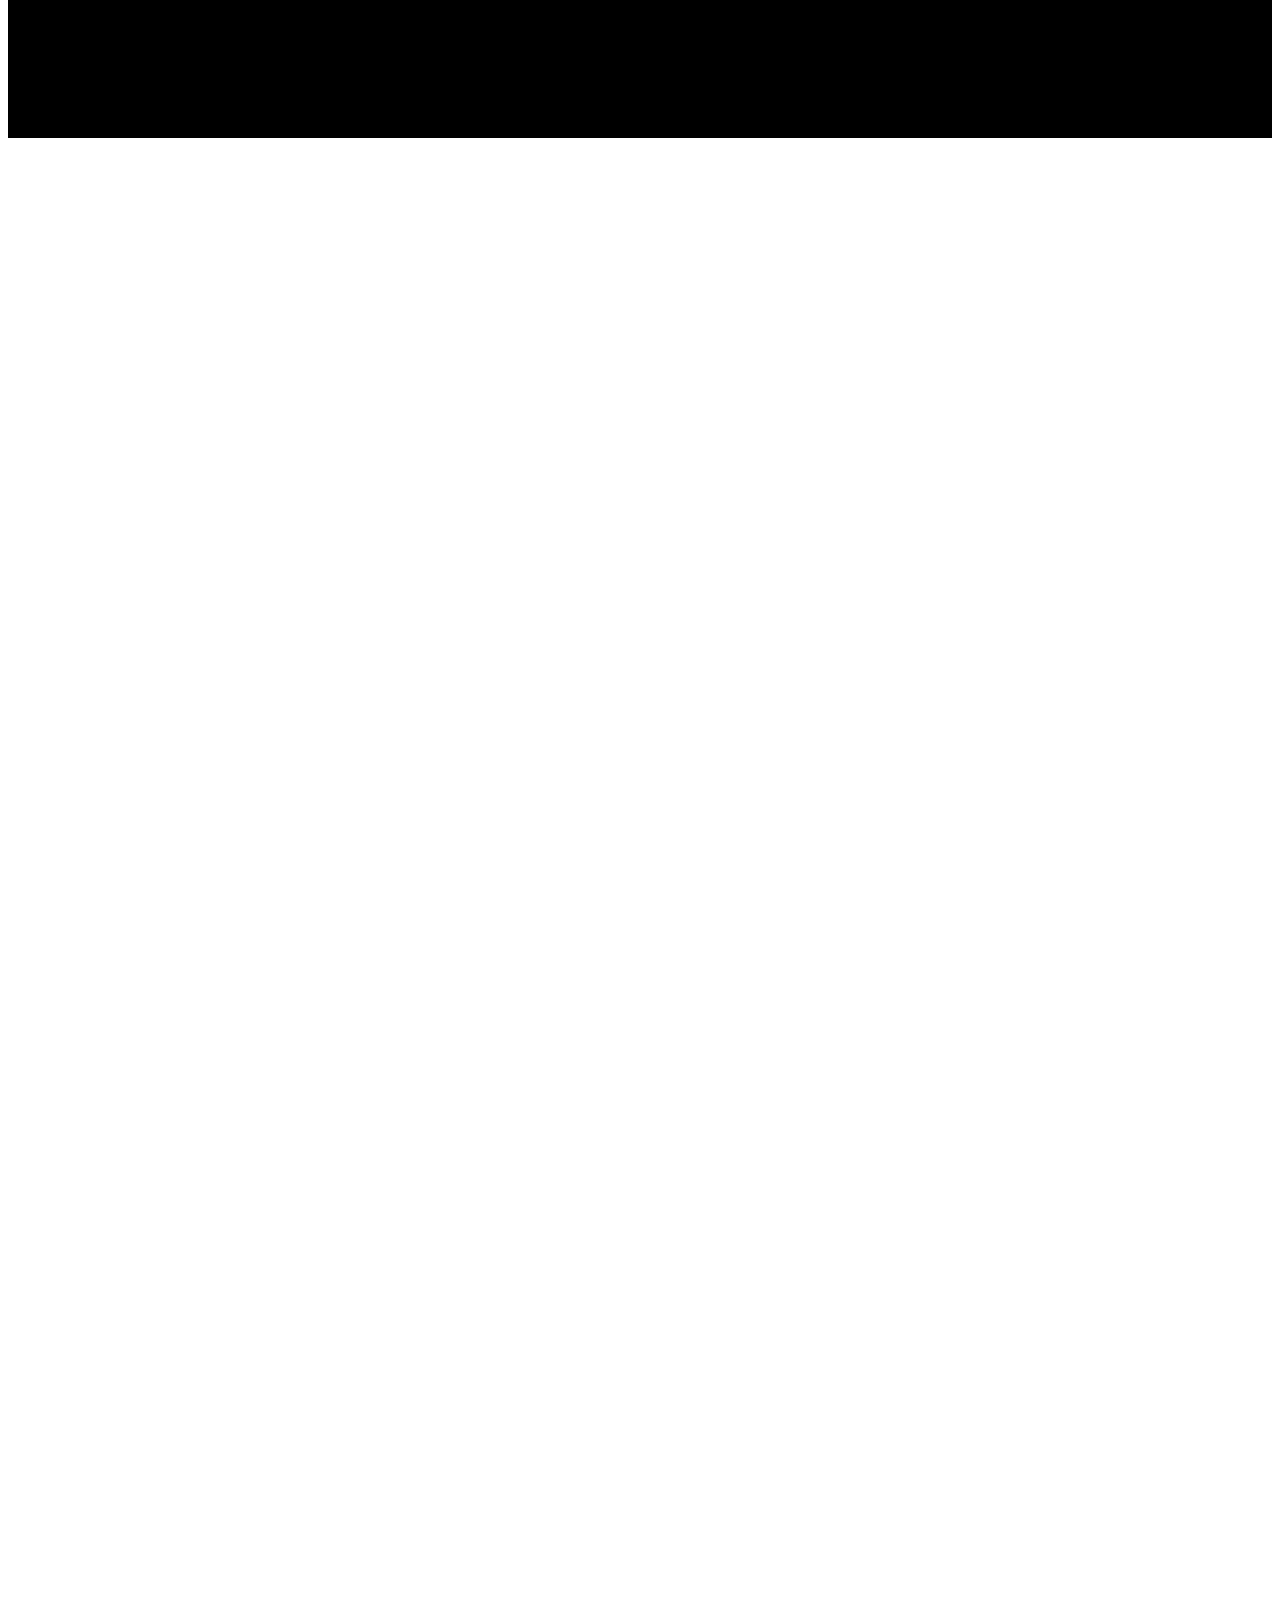
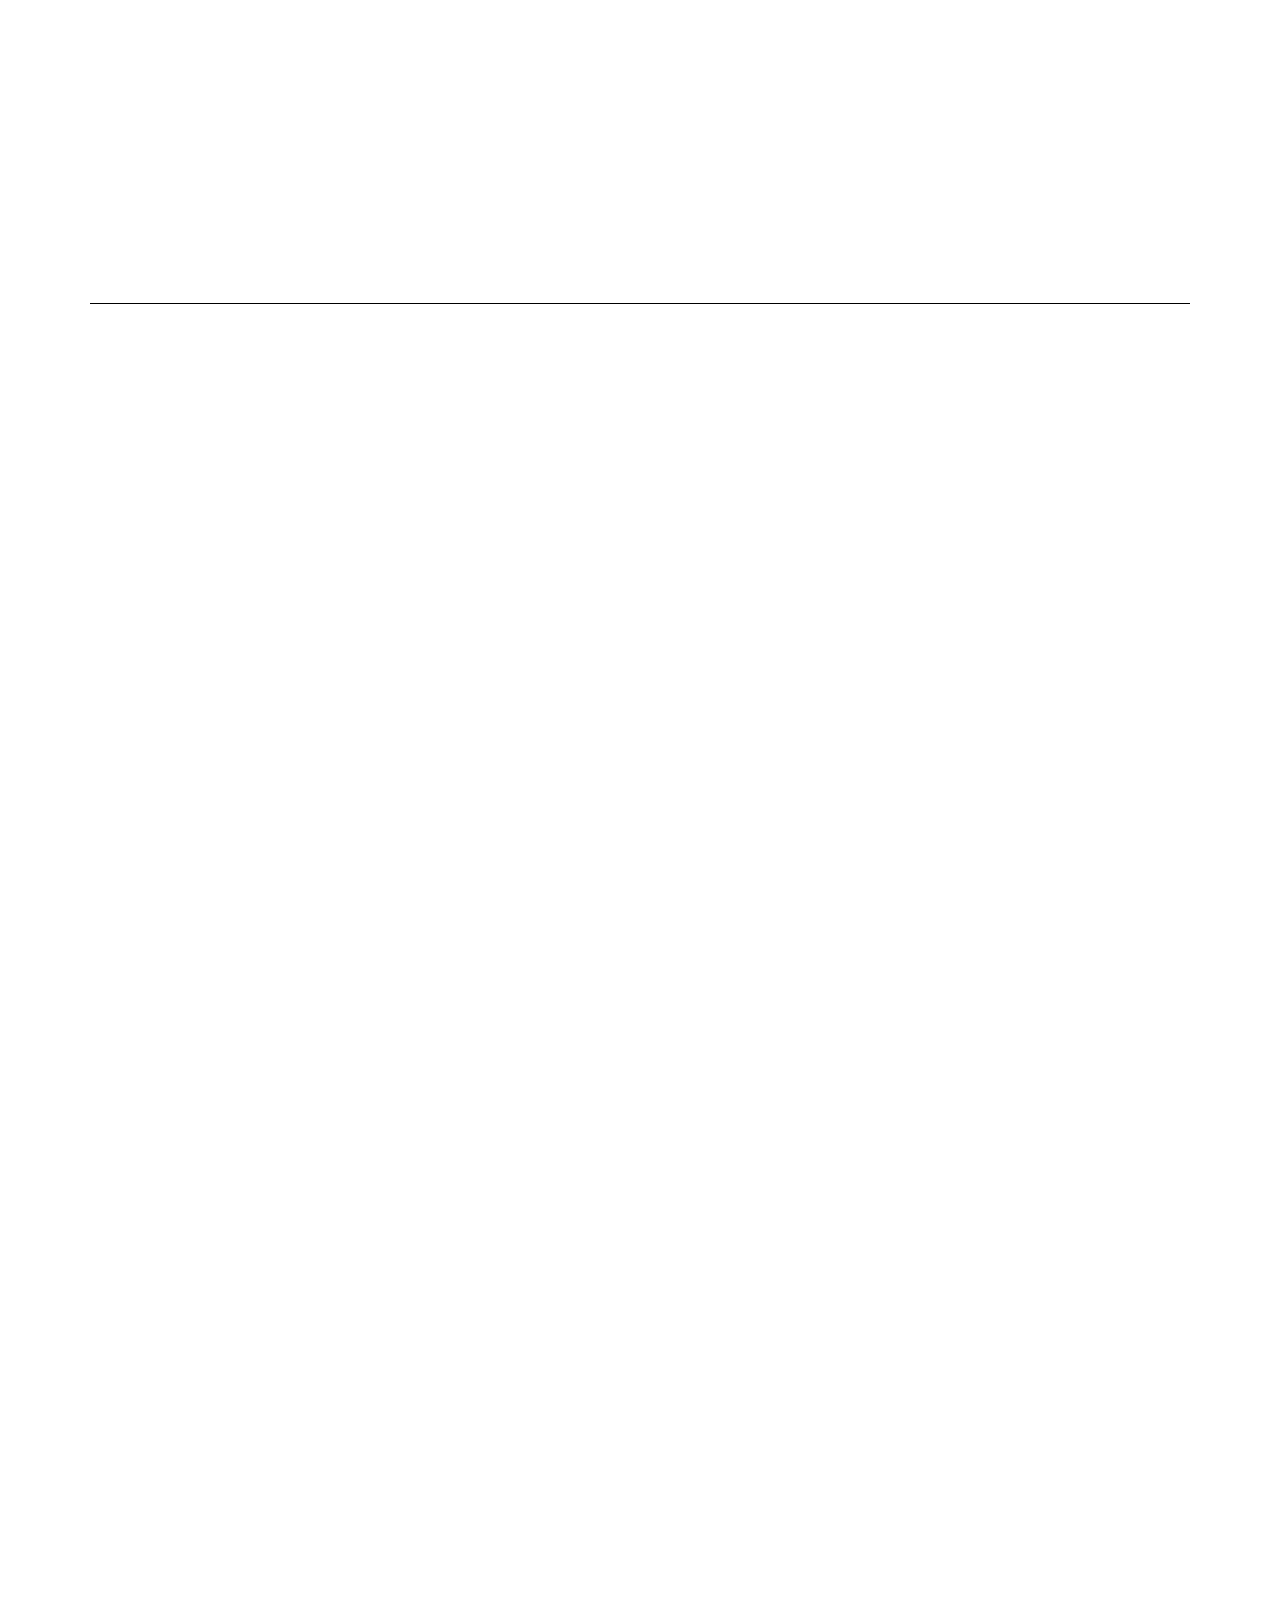
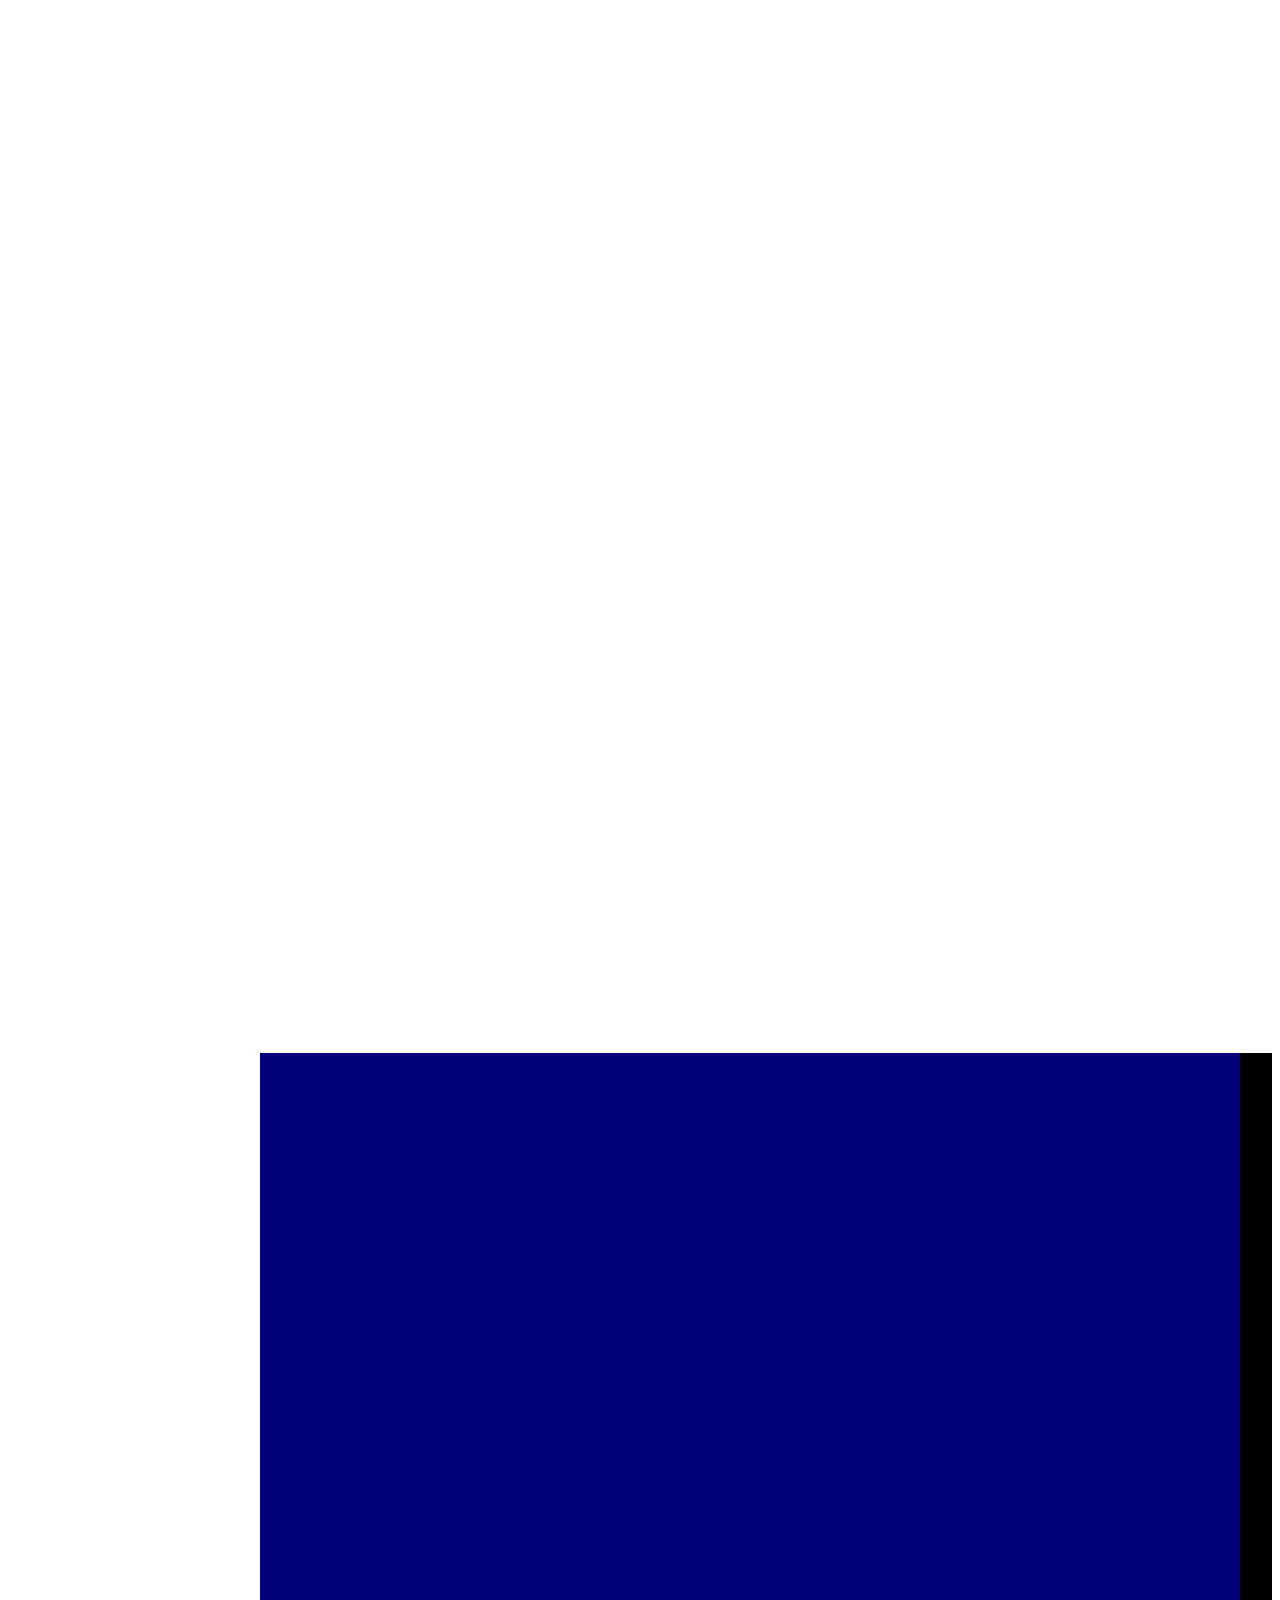
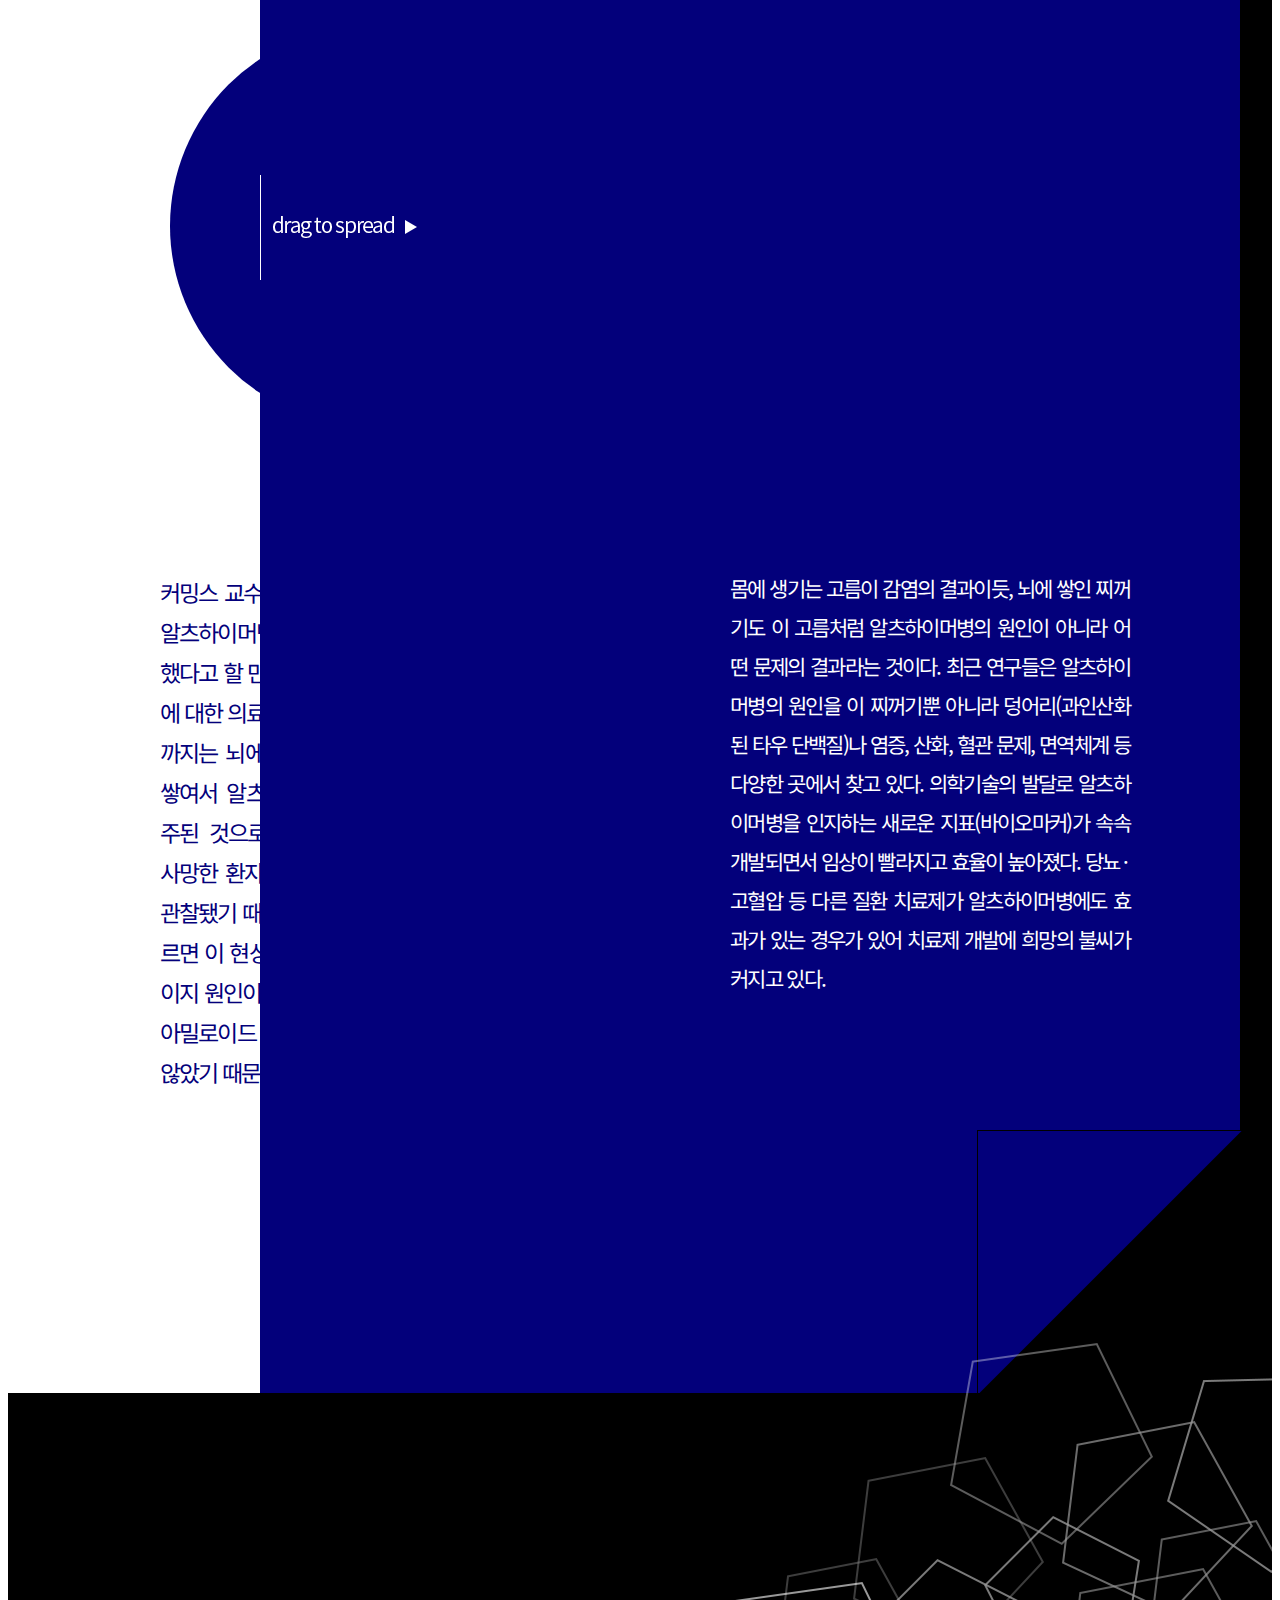
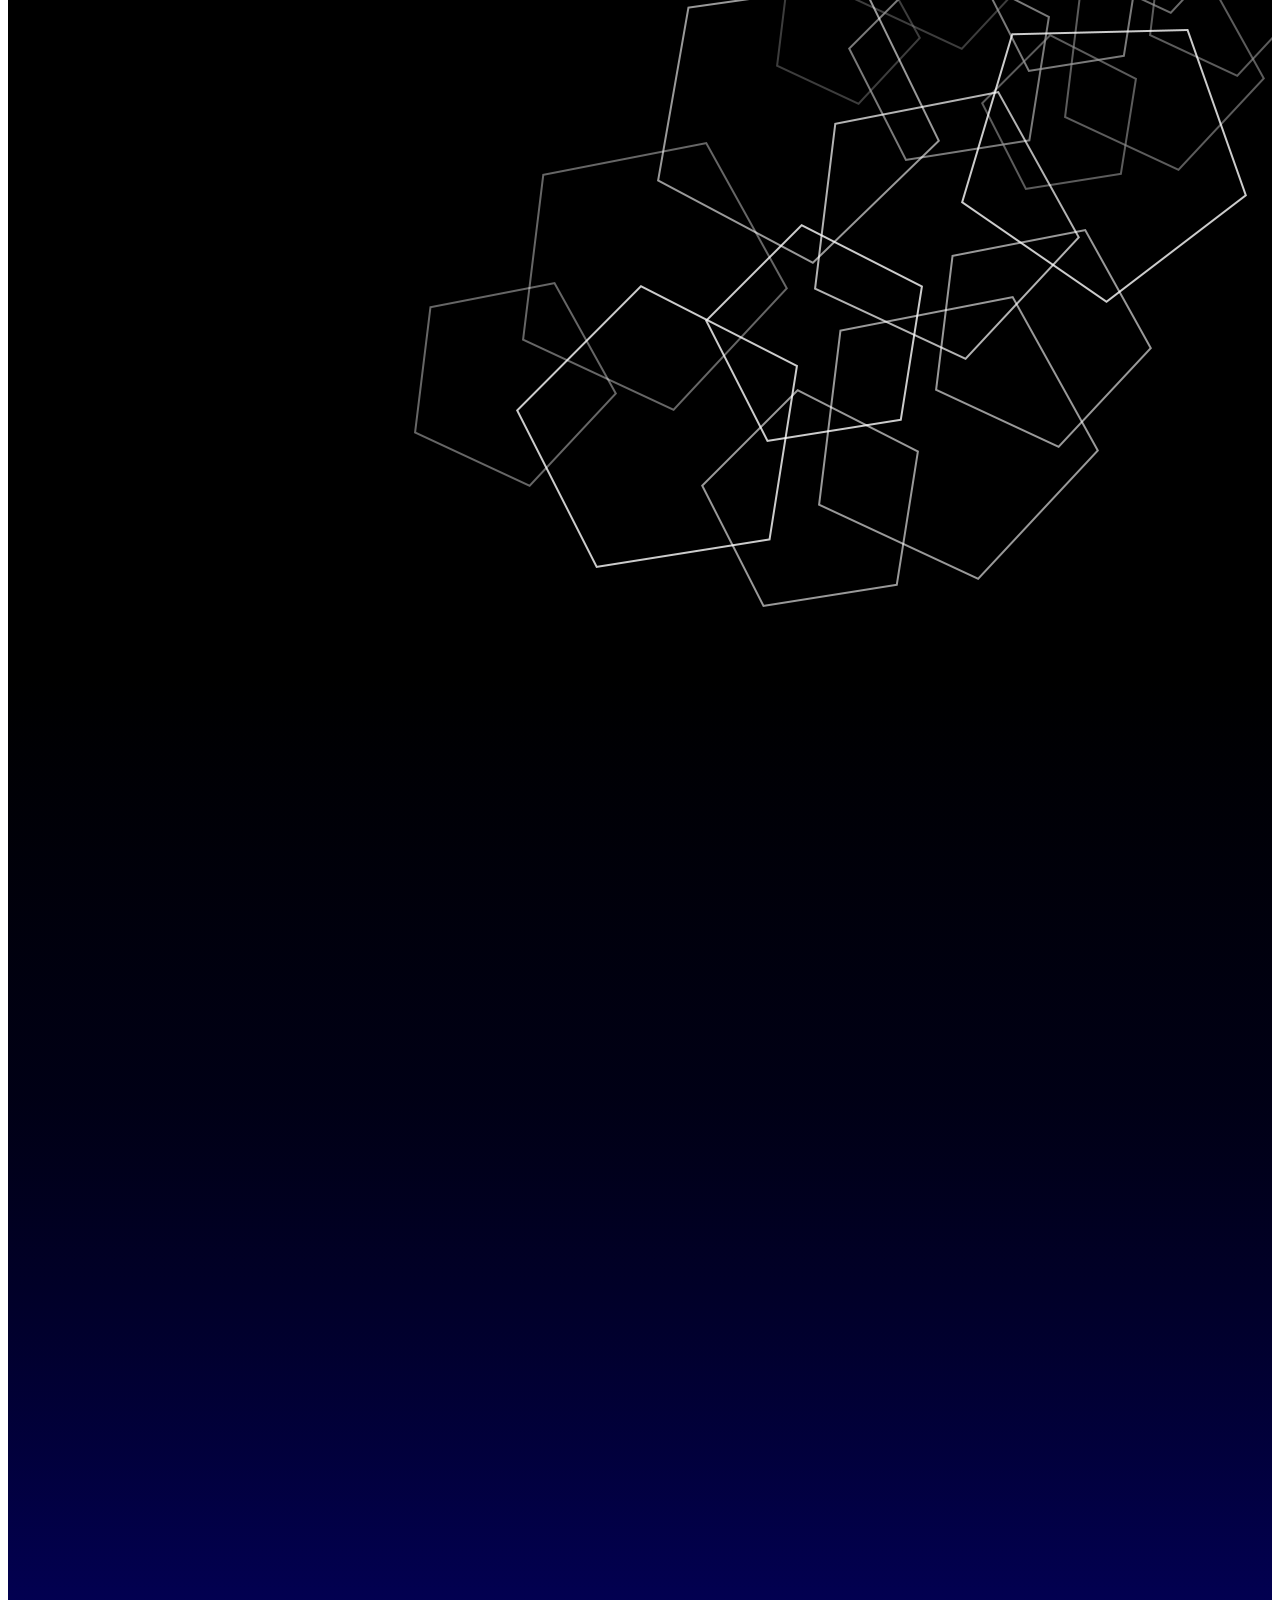
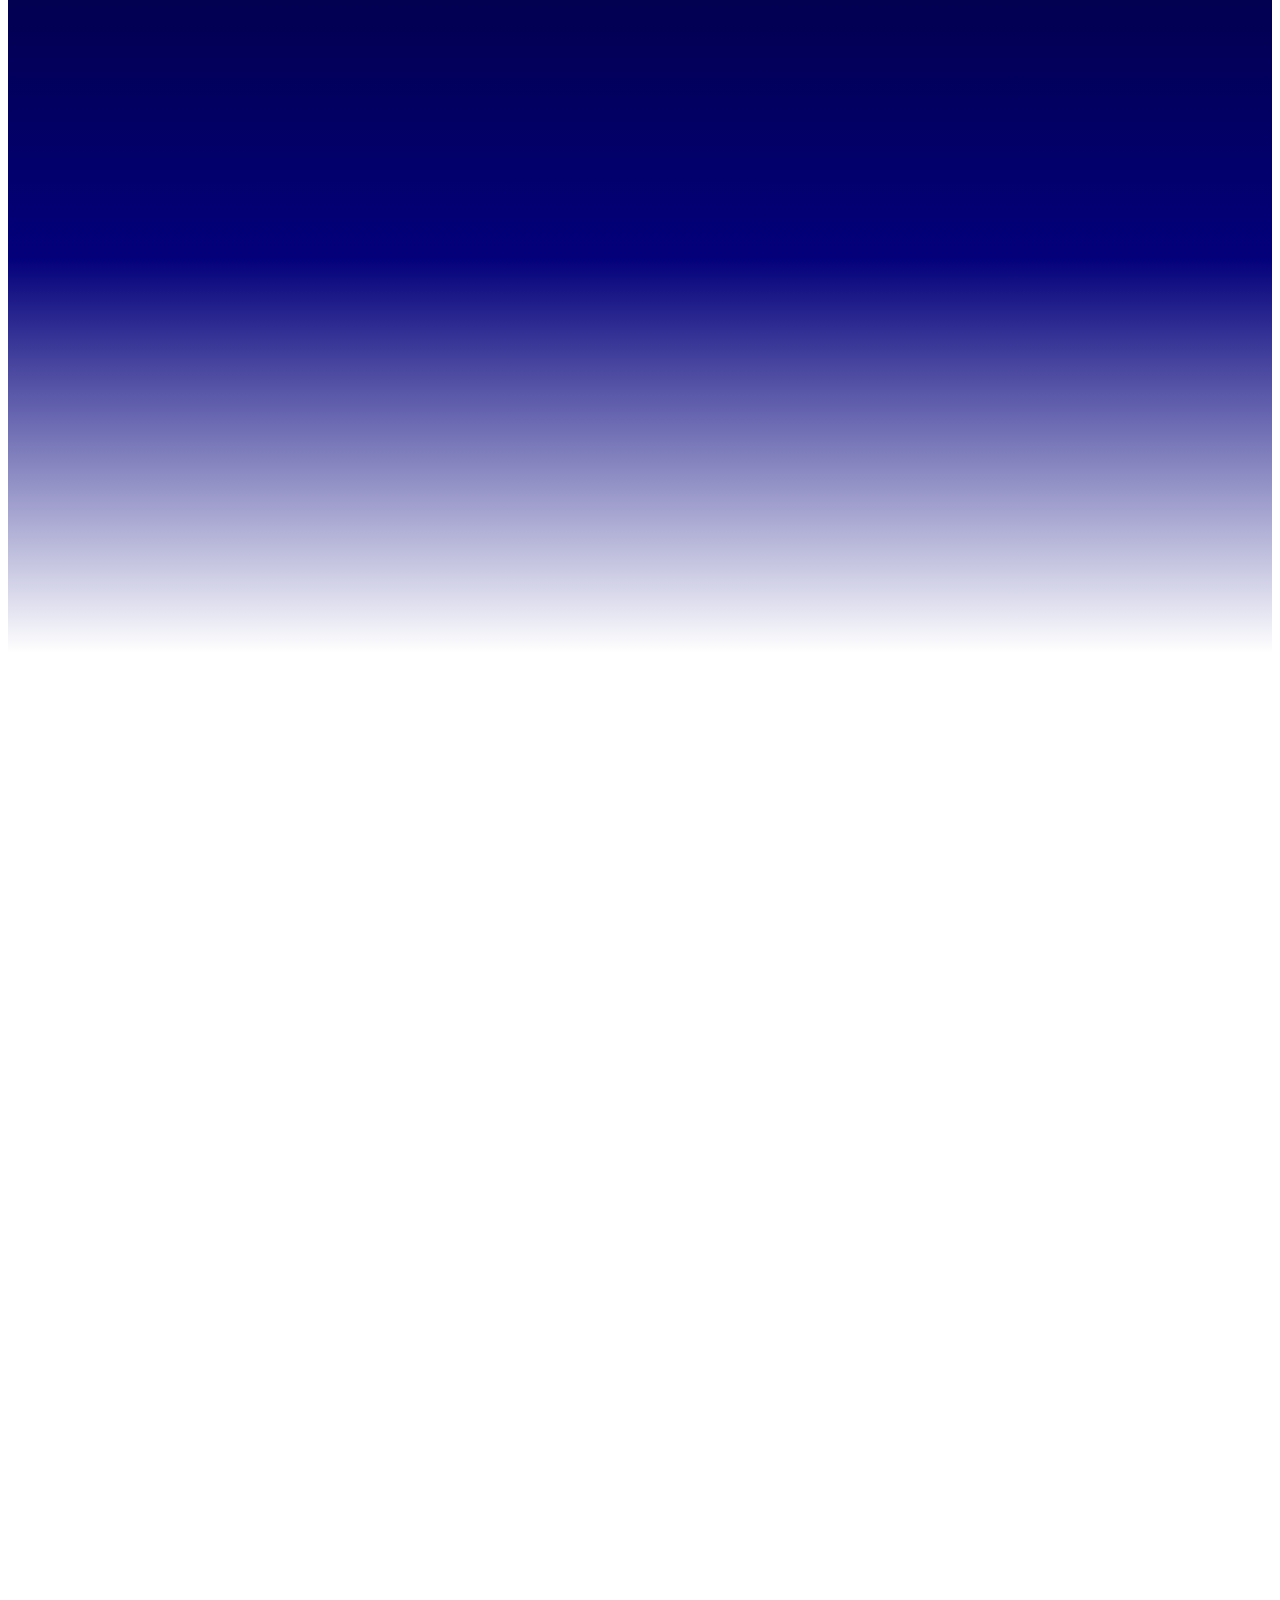
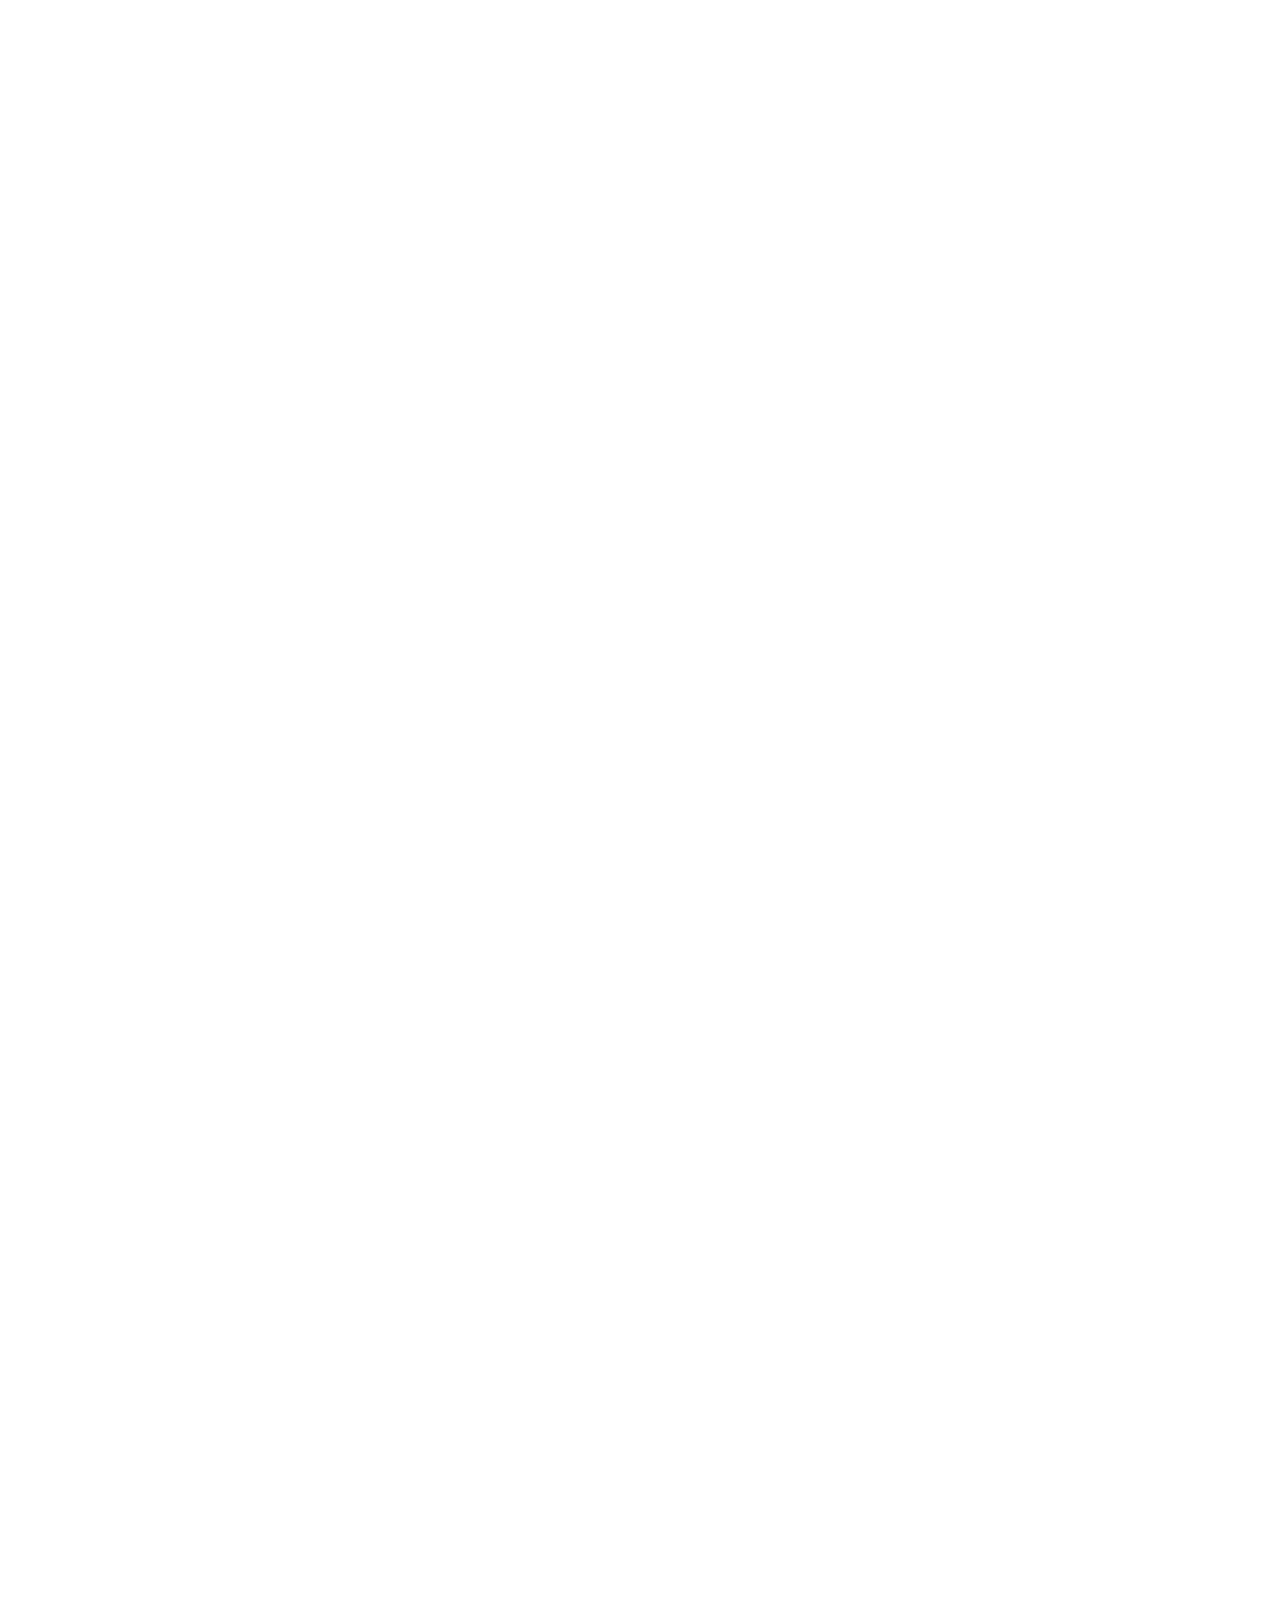
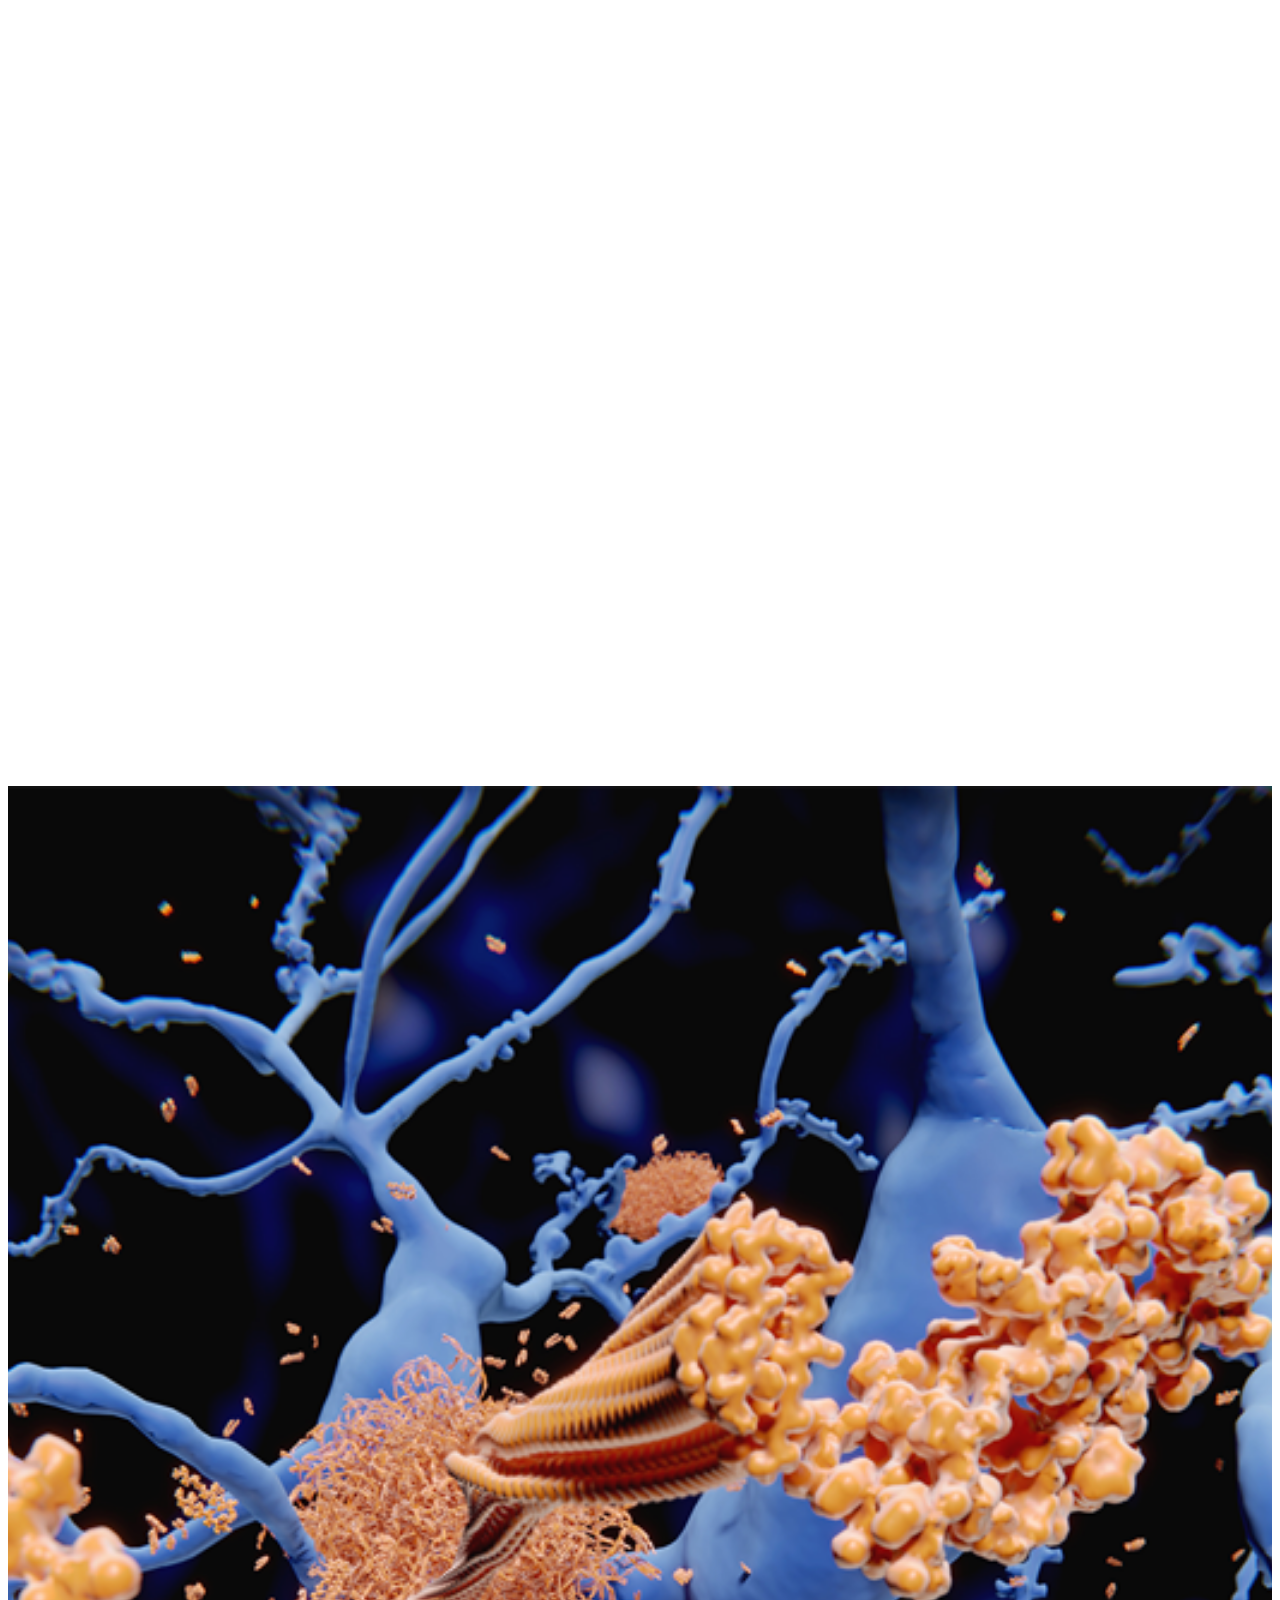
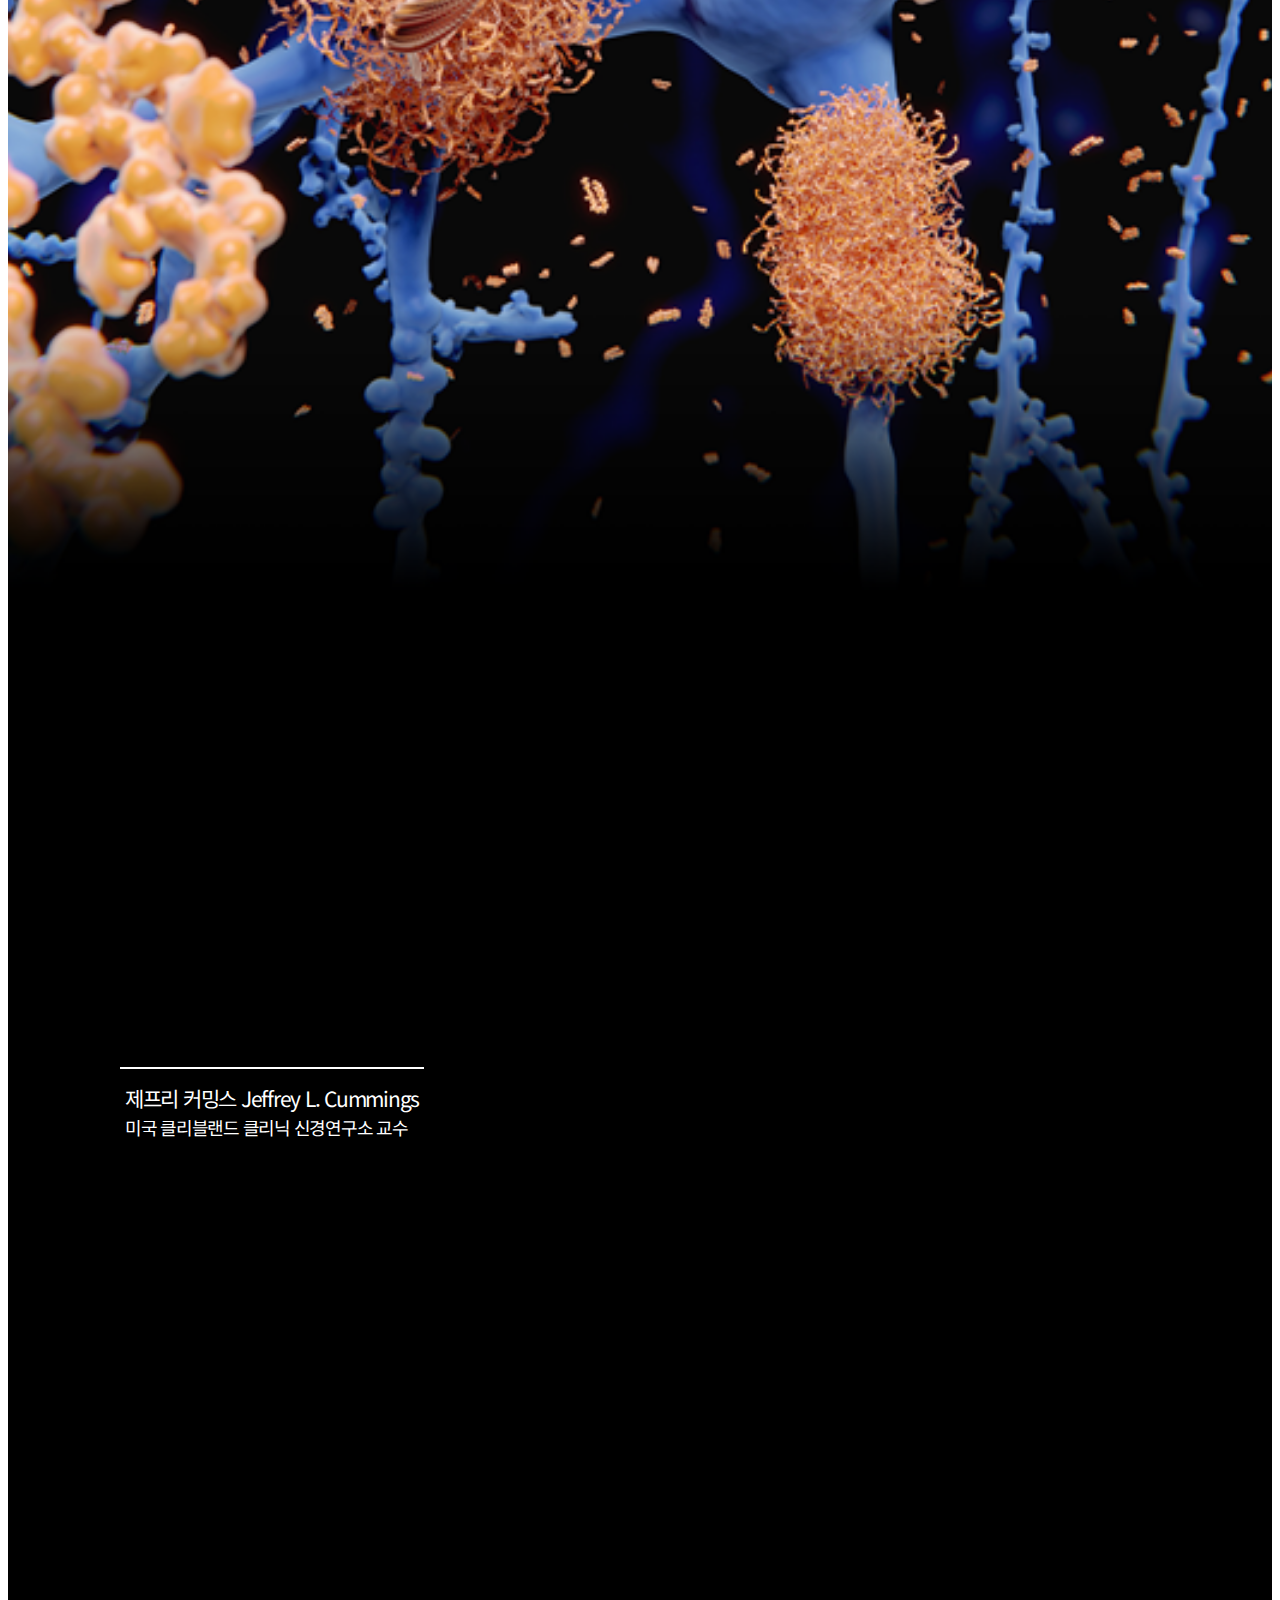
==== commit 06ba0d8c: "영문페이지 작업 진행중 - pc" ====
--- a/index.html
+++ b/index.html
@@ -30,6 +30,7 @@
         <meta property="article:publisher" content="https://innovationlab.co.kr/project/gemvax">
 
         <!-- Content Style -->
+        <!-- <link href="https://fonts.googleapis.com/css2?family=Noto+Sans+KR:wght@100;300;400;500;700;900&display=swap" rel="stylesheet"> -->
         <link rel="stylesheet" href="https://innovationlab.co.kr/common/css/common.css?v=1">
         <link rel="stylesheet" href="css/swiper.min.css">
         <link rel="stylesheet" href="css/style.css">
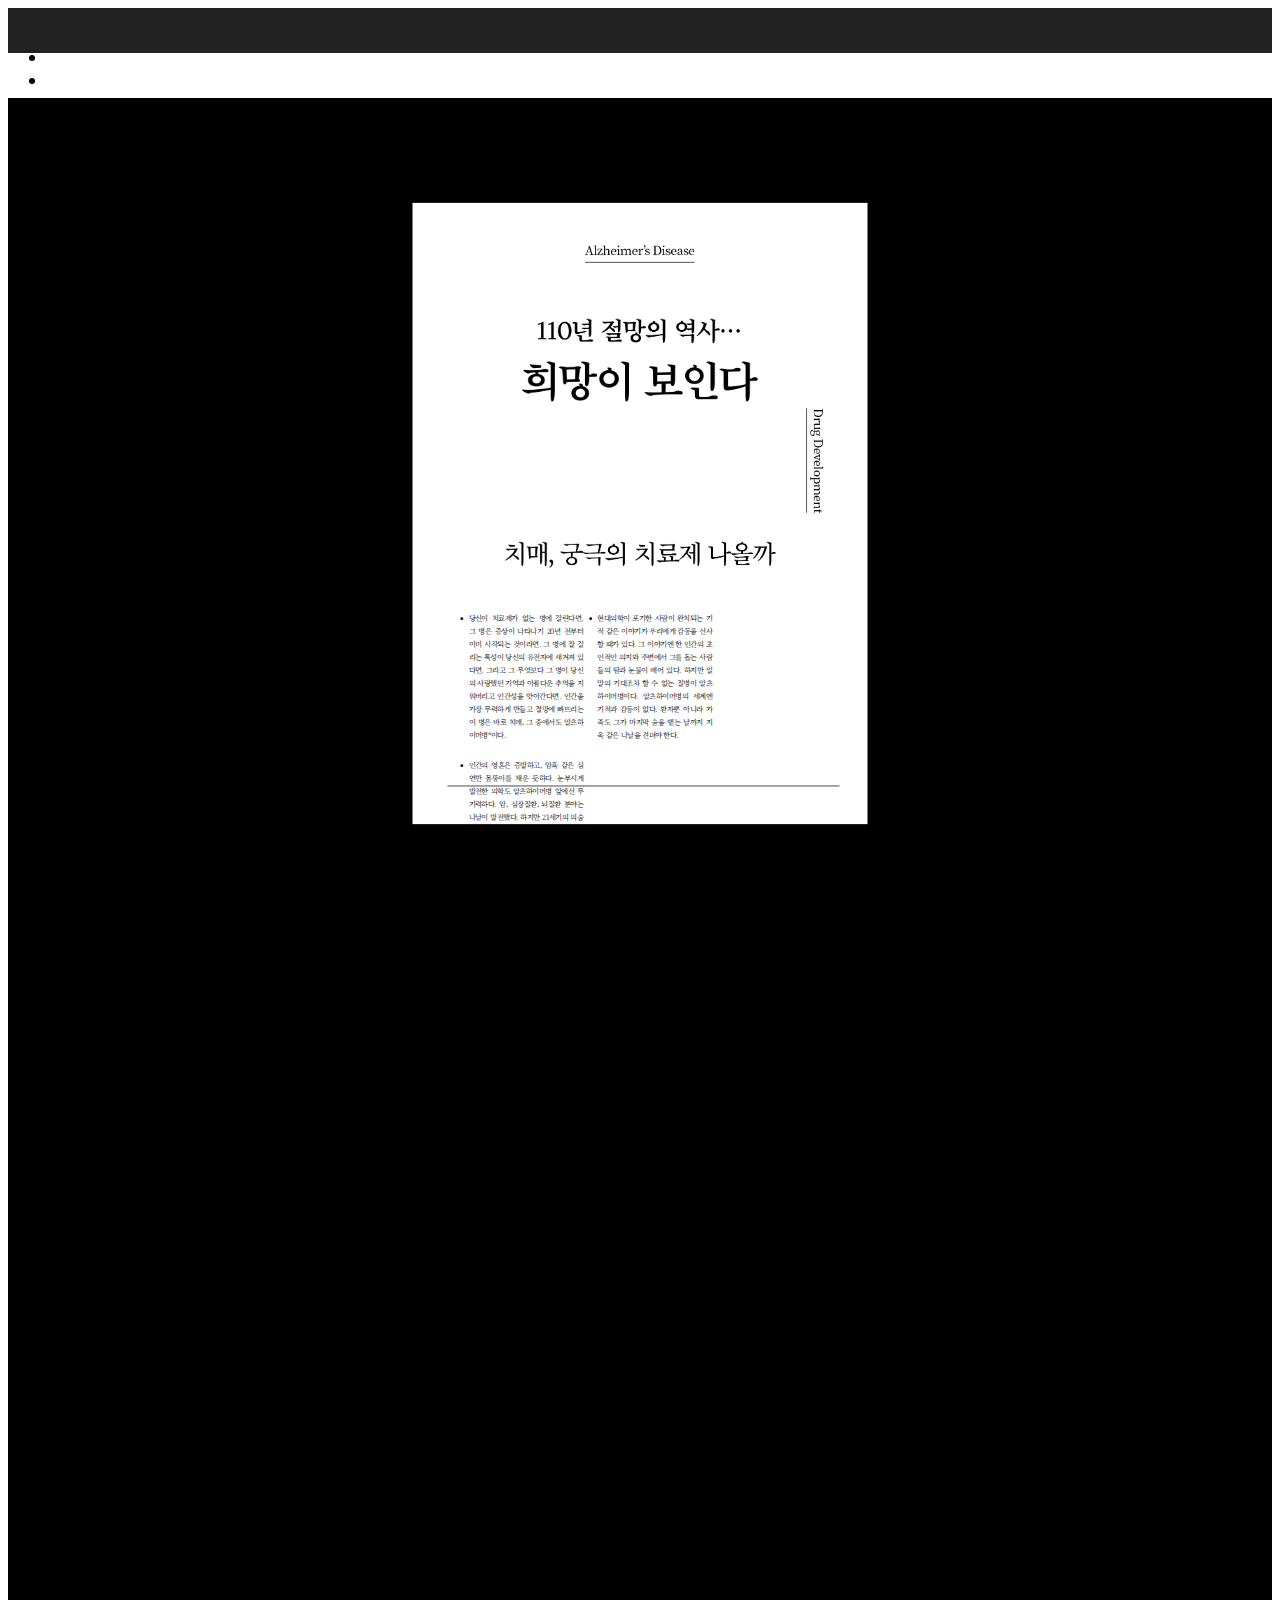
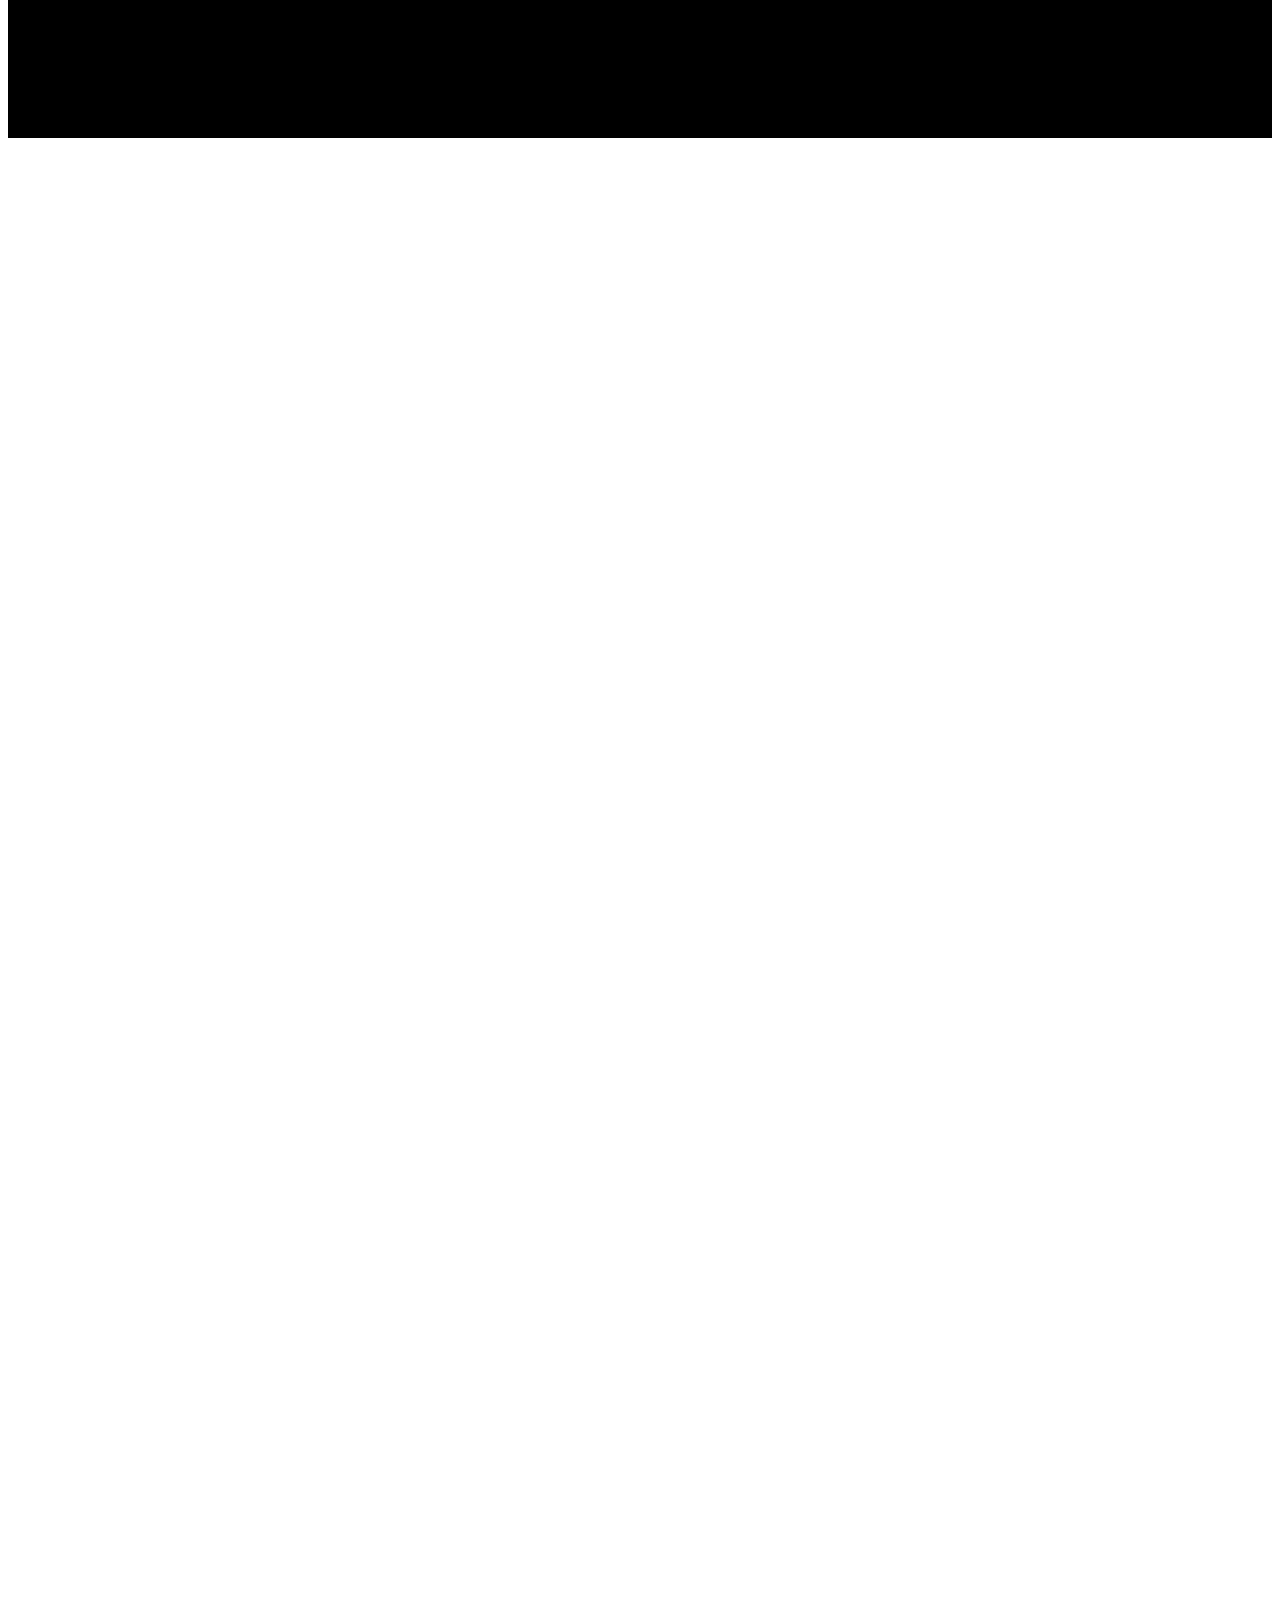
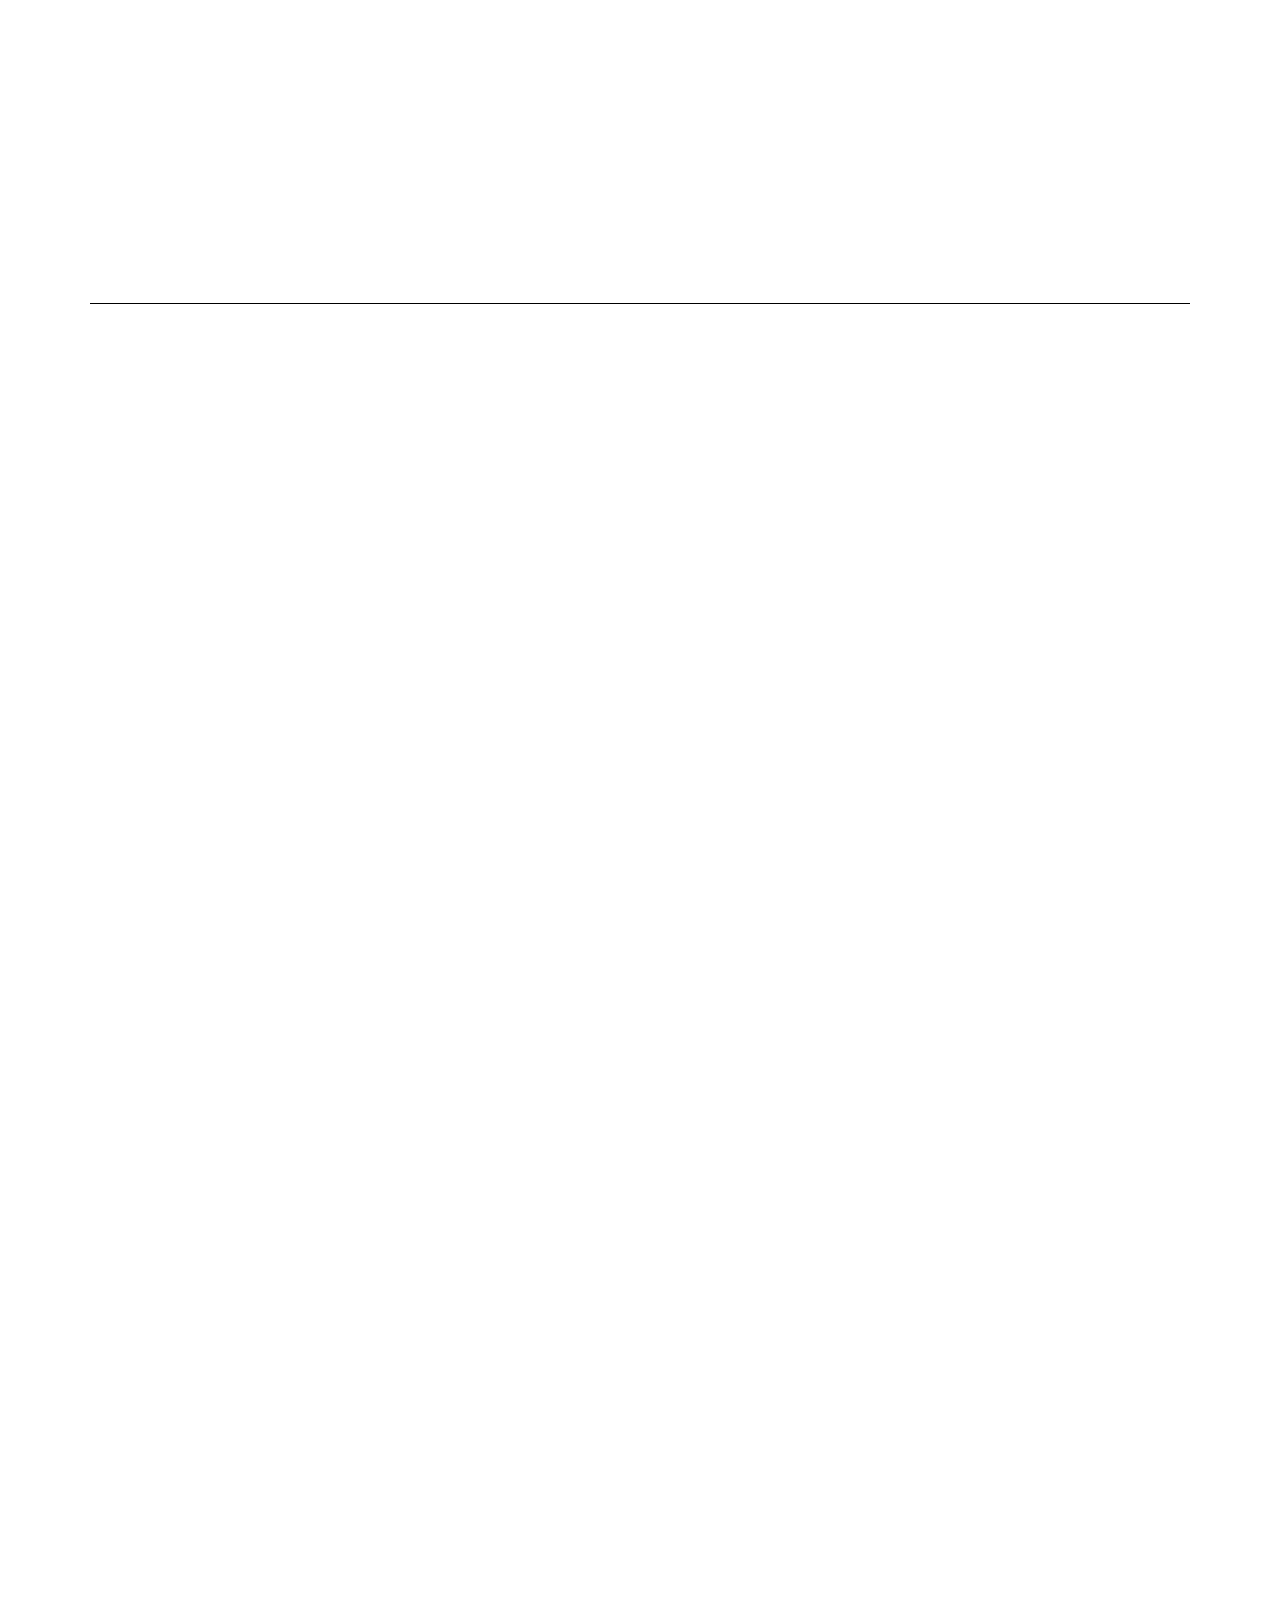
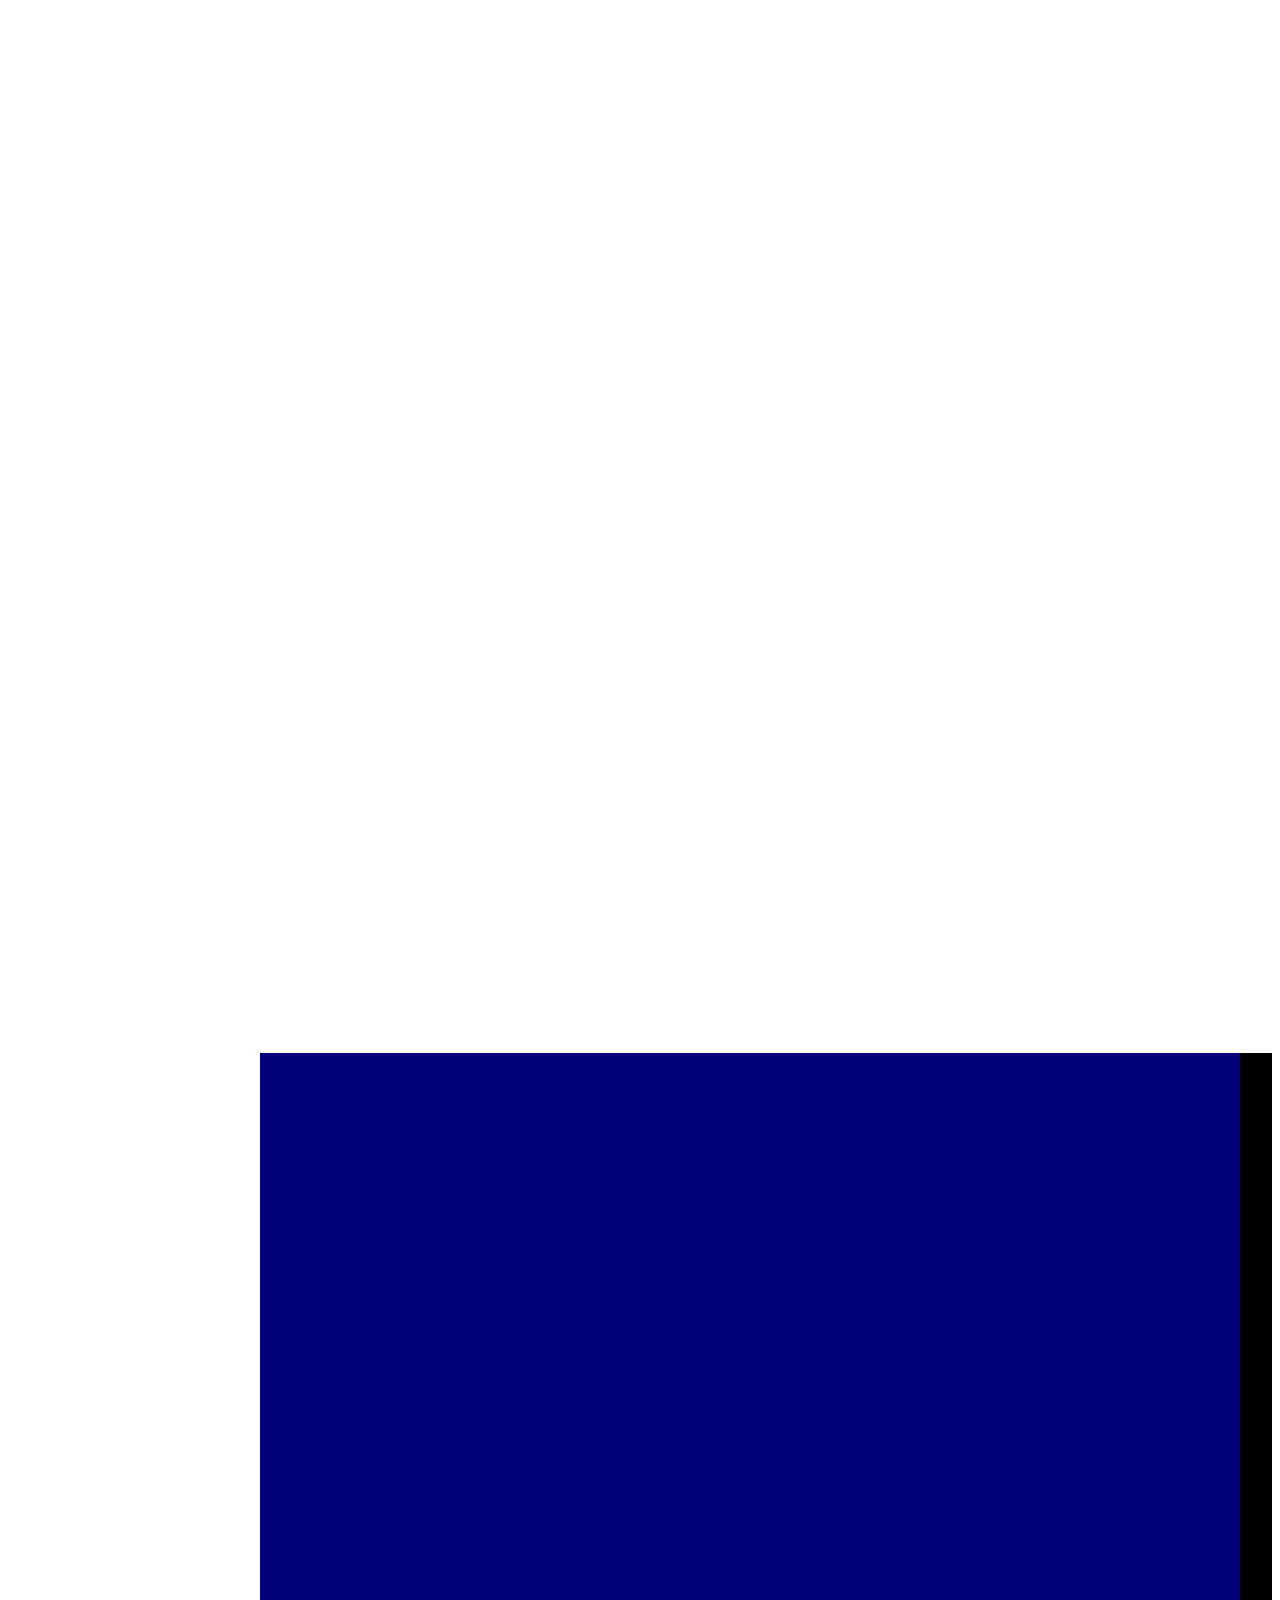
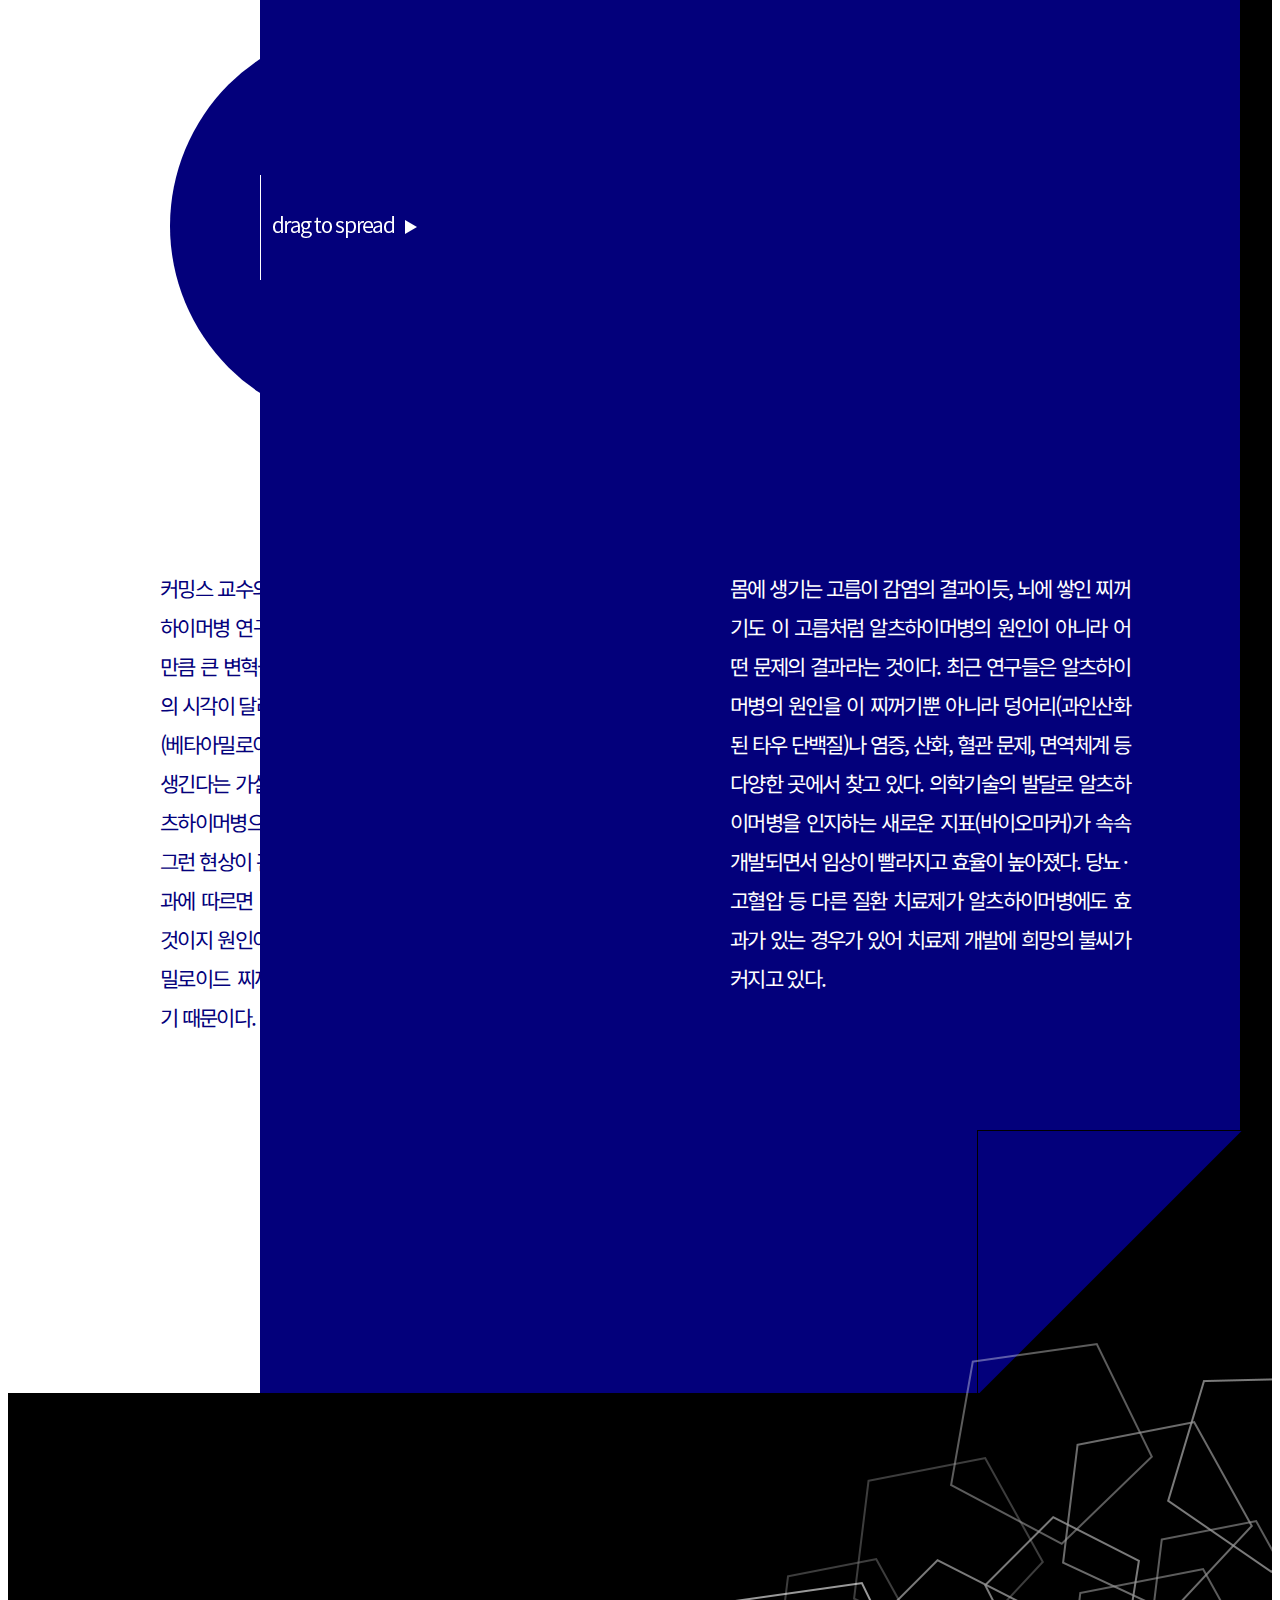
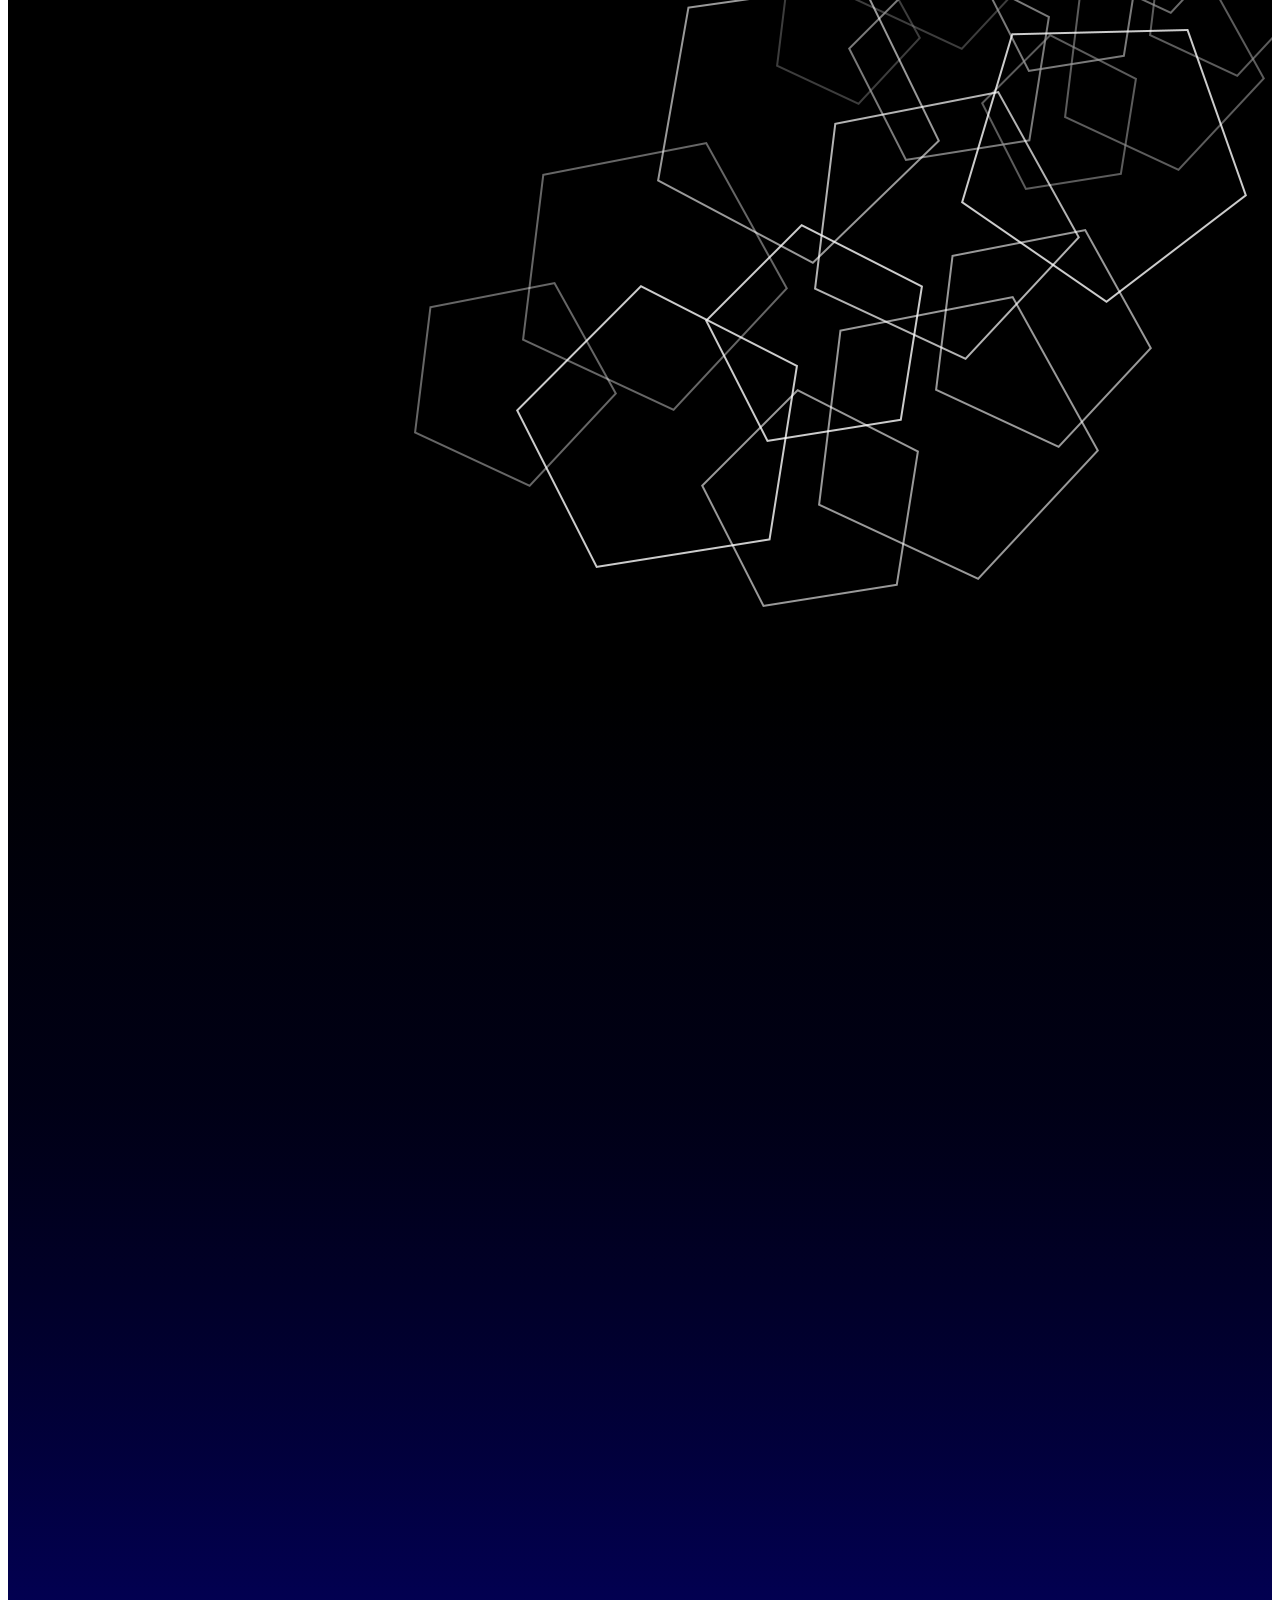
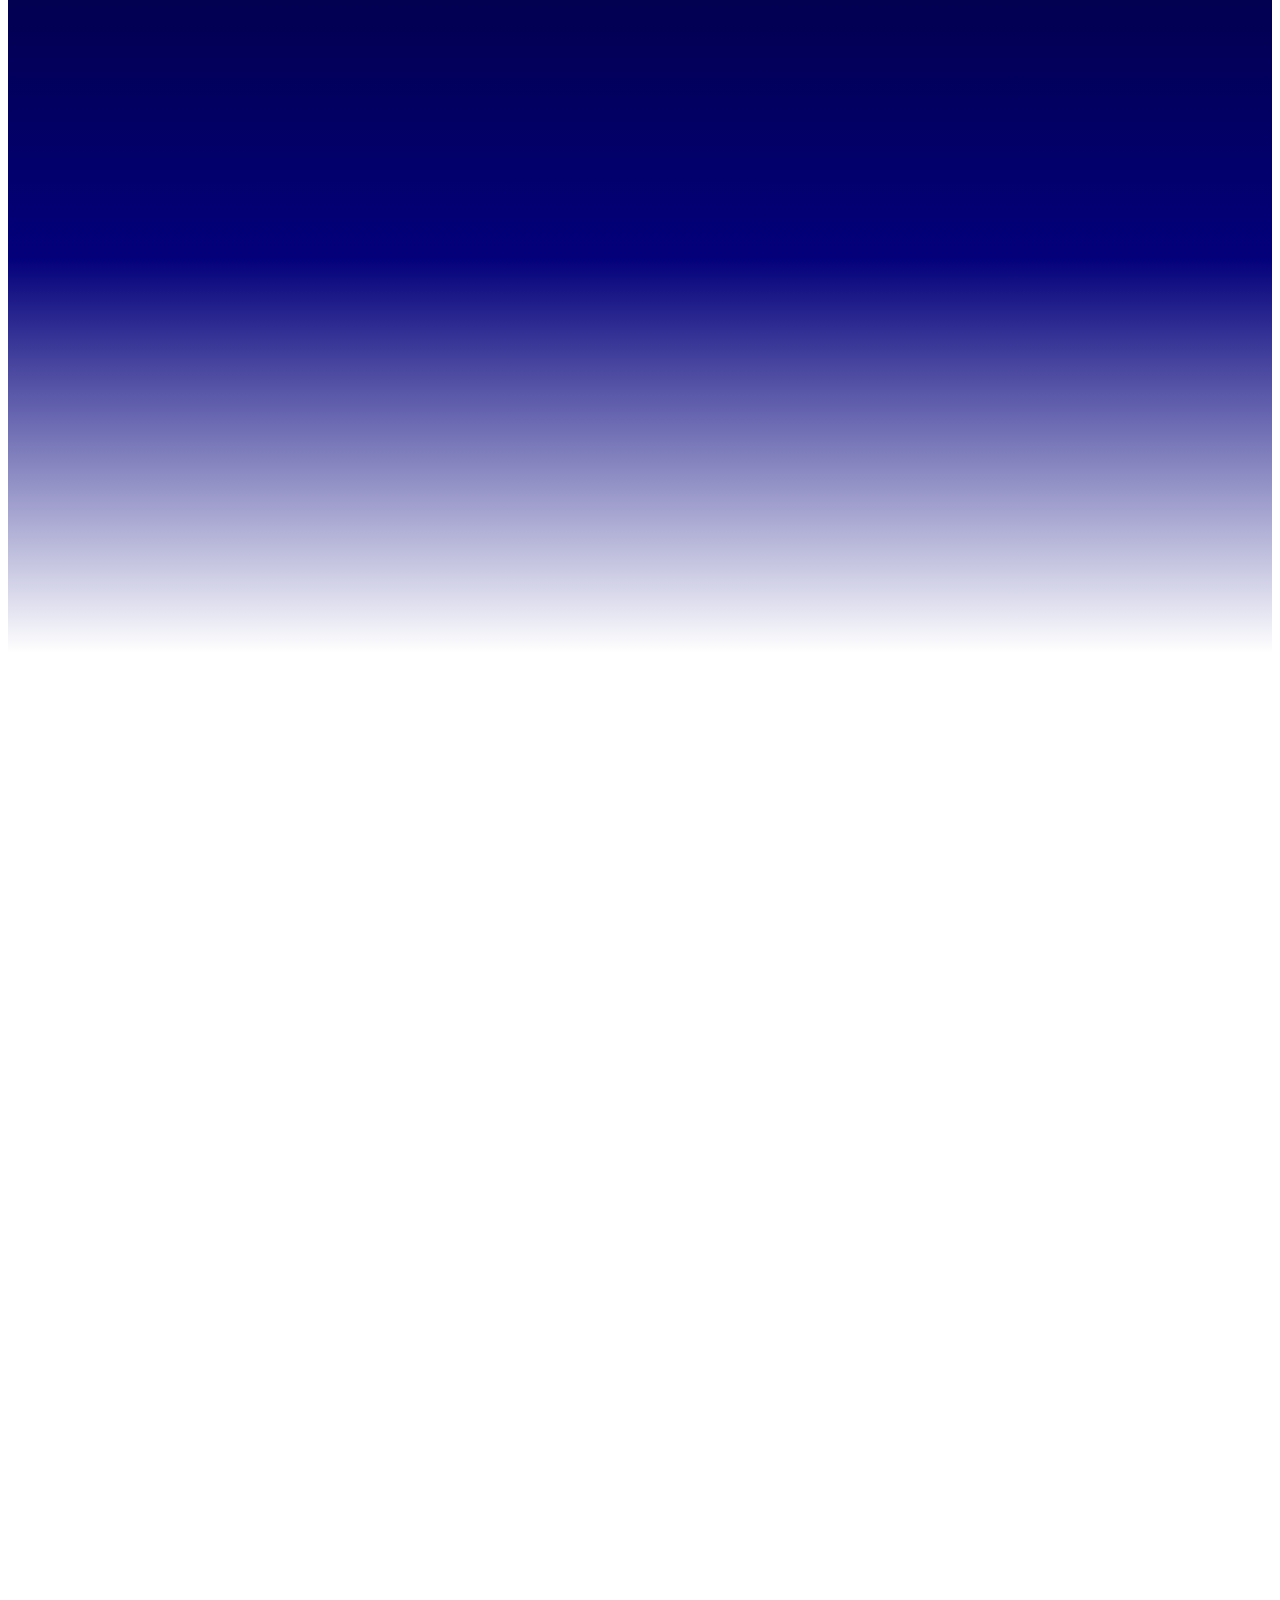
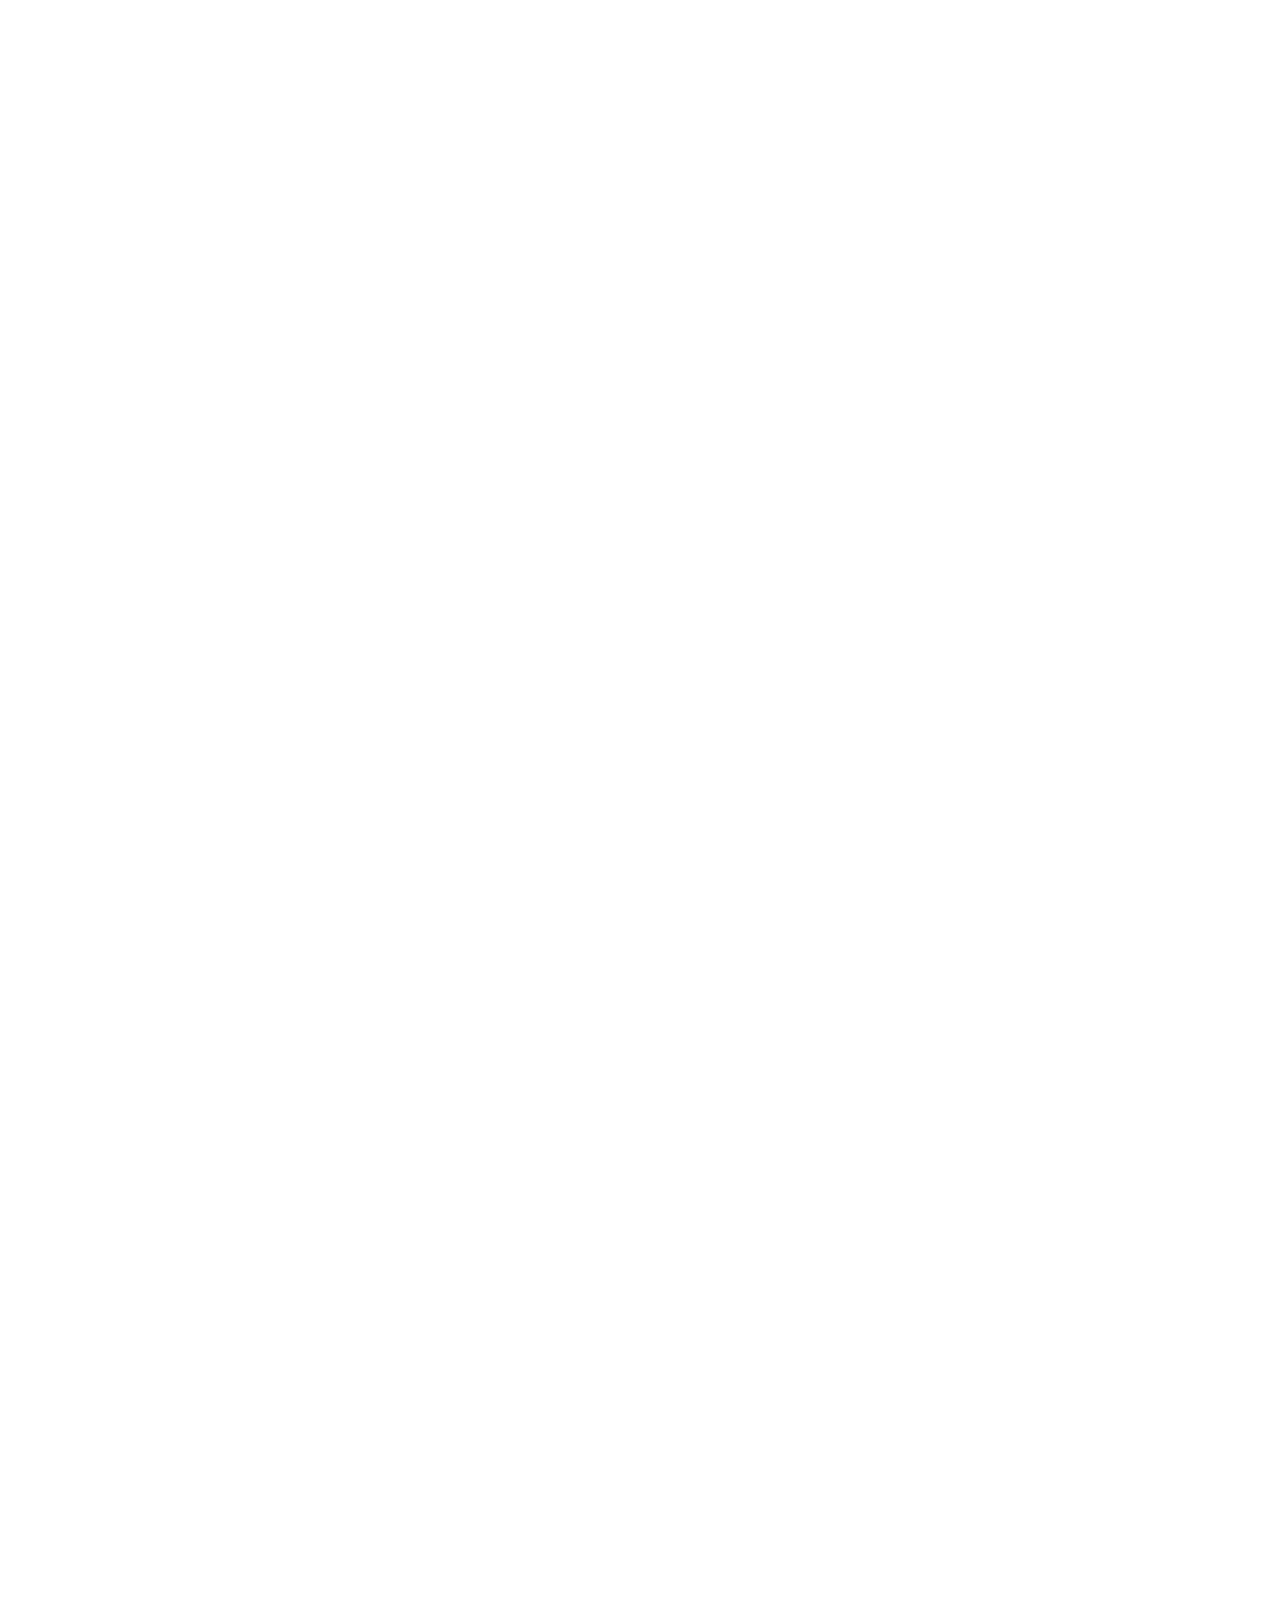
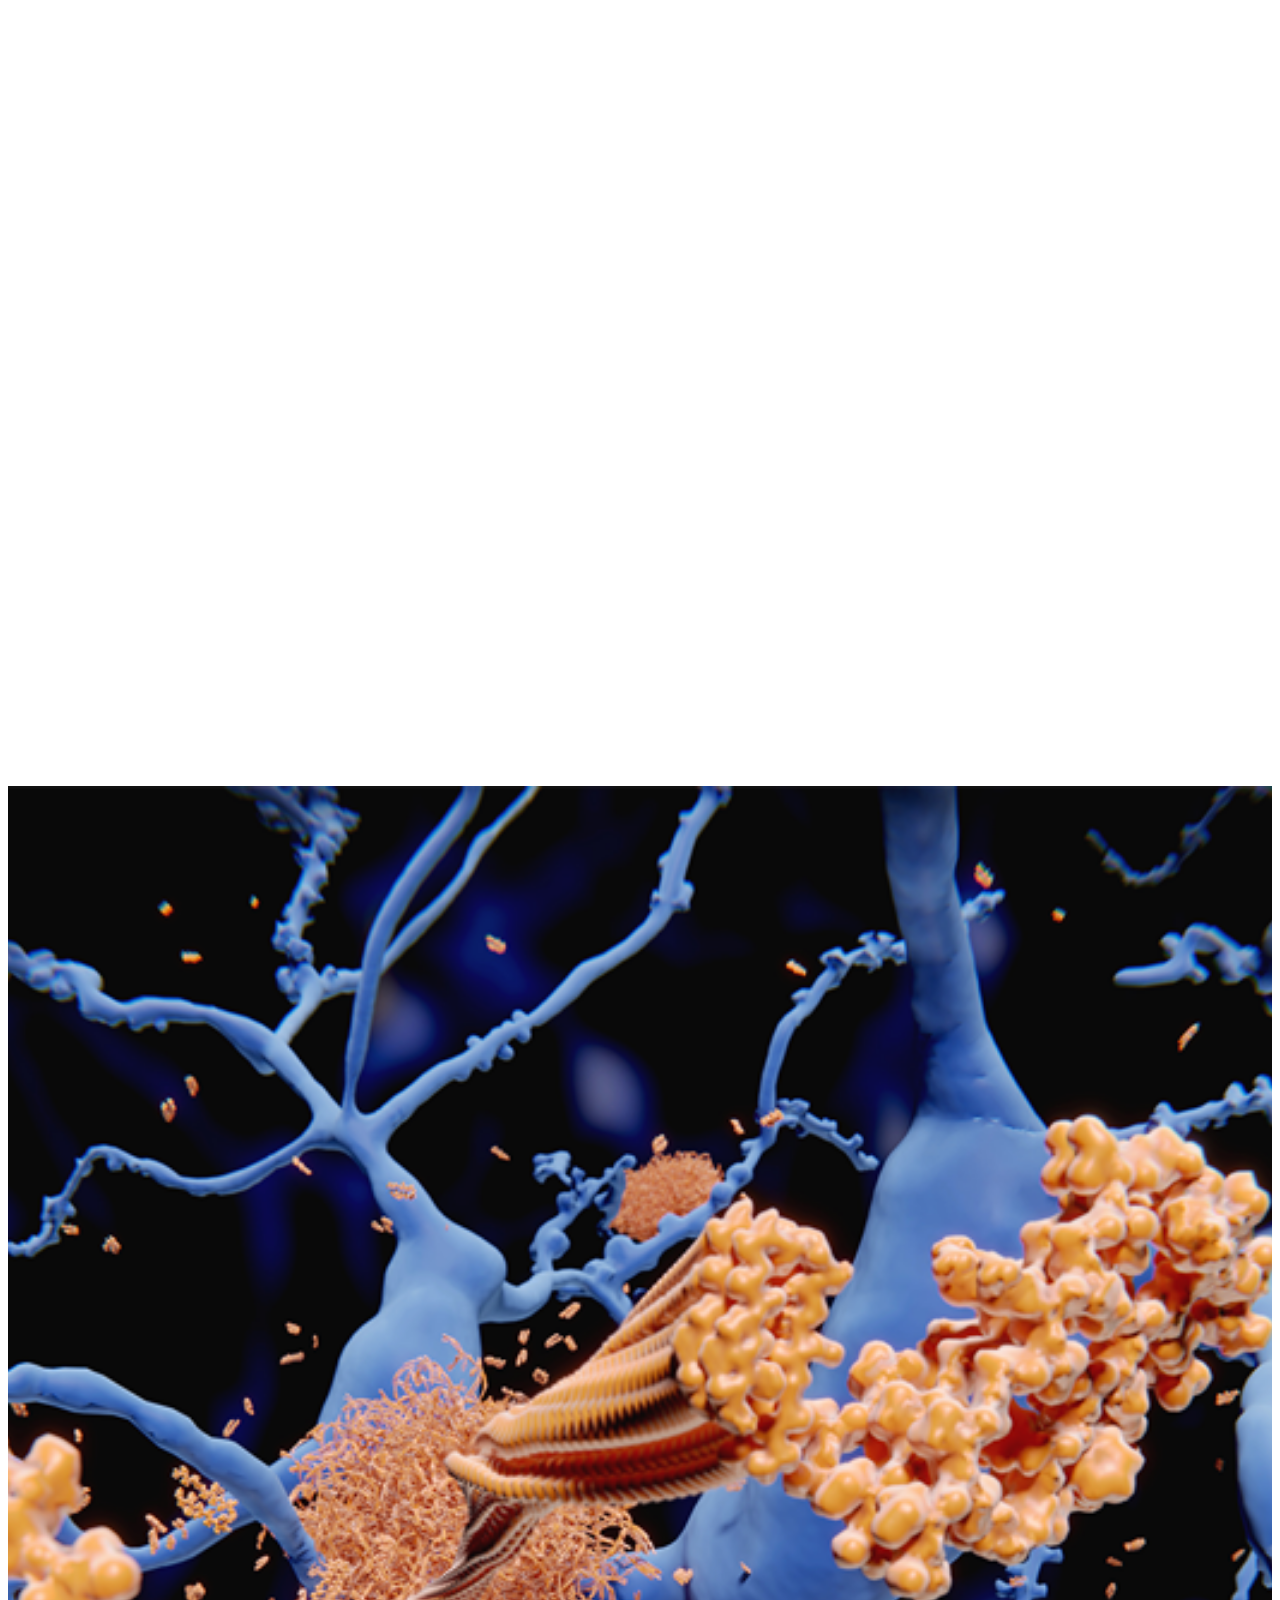
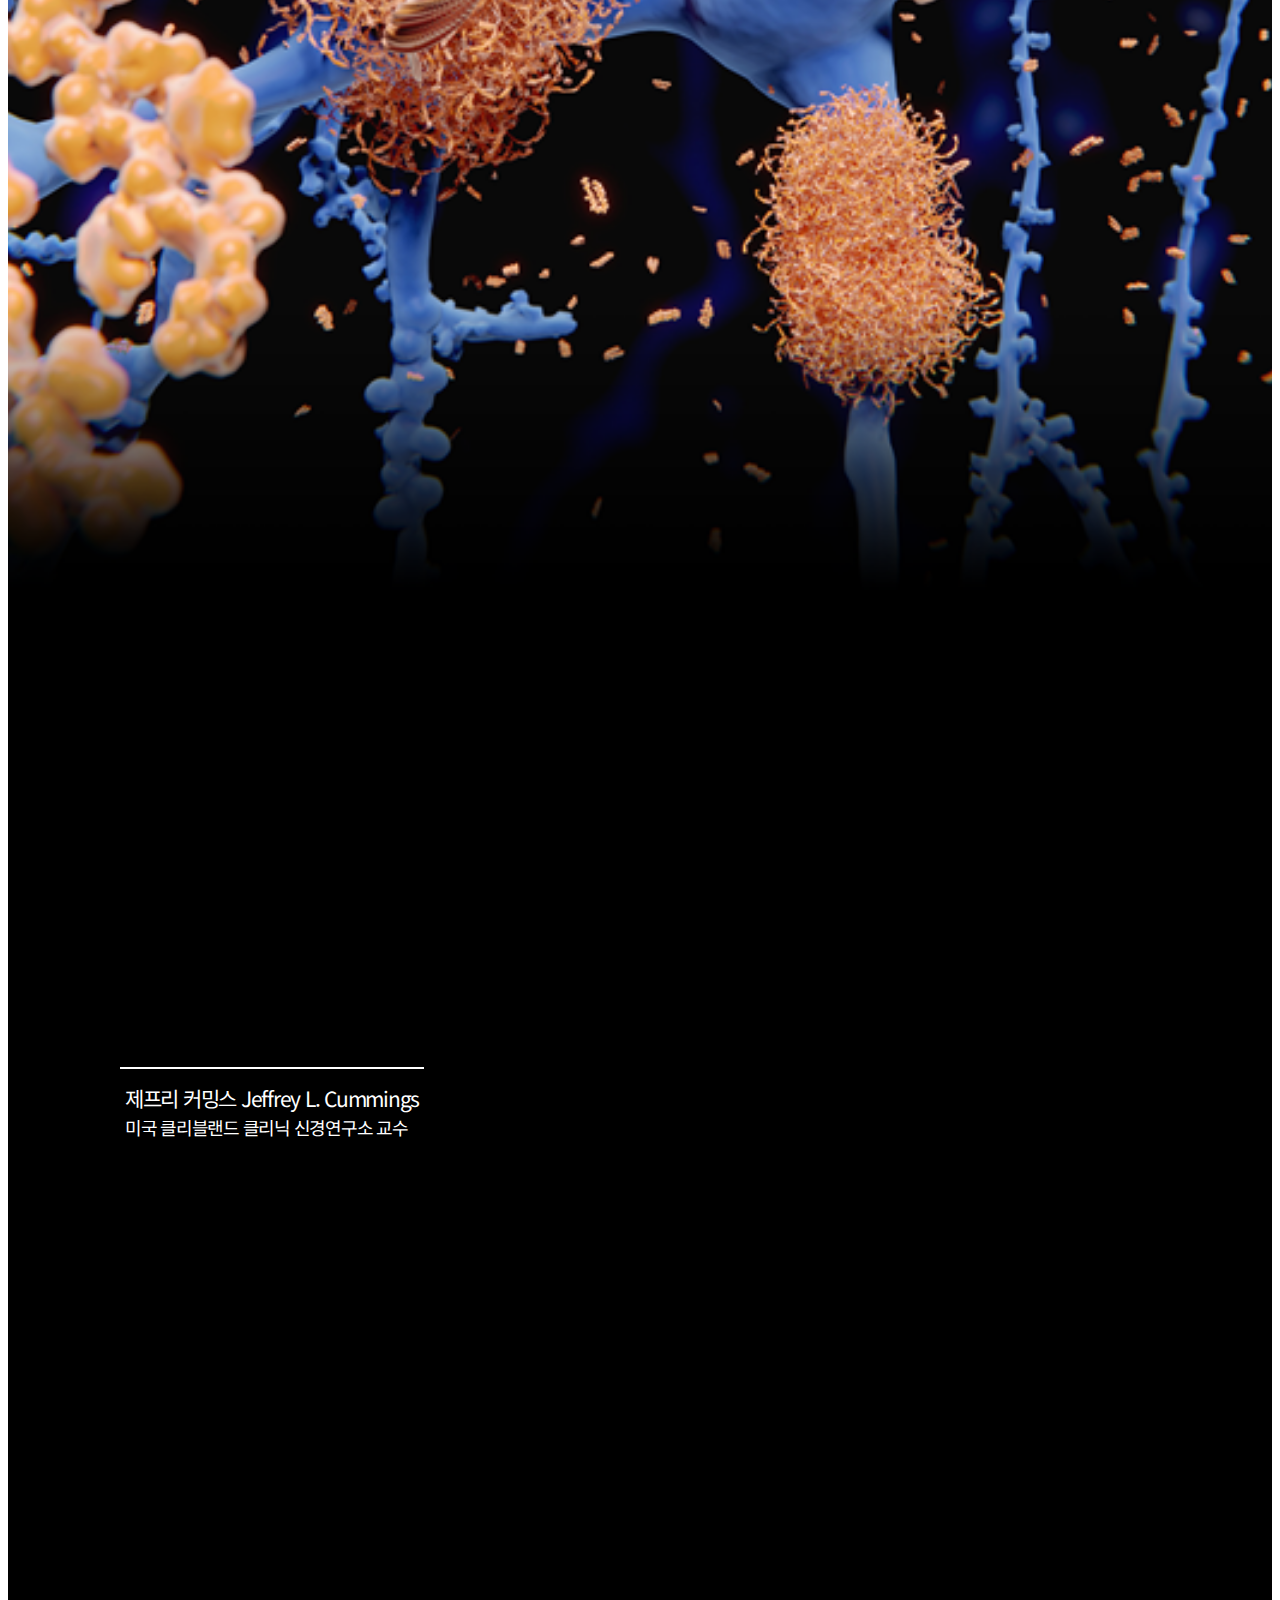
==== commit 5b6fb568: "영문 페이지 작업내용" ====
--- a/index.html
+++ b/index.html
@@ -260,7 +260,7 @@
                                 <p class="explain-text">
                                     증상 완화보다 질환 자체의 치료를 목적으로 하는 치료제가 크게 늘어나고 있다. 질환조절치료제만 
                                     놓고 볼 때 <span class="idx-1 active"><i></i>3상 신약에서 베타 아밀로이드 해결을 </span>
-                                    <span class="idx-1 active"><i></i>목적으로 하는건 35%지만</span> <span class="idx-2"><i></i>2상에선 14%로 낮아</span><span class="idx-2"><i></i>졌다. </span>
+                                    <span class="idx-1 active"><i></i>목적으로 하는건 35%지만</span> <span class="idx-2 re-ls"><i></i>2상에선 14%로 낮아졌</span><span class="idx-2"><i></i>다. </span>
                                     그만큼 베타 아밀로이드가 아닌 여러 원인의 해결을 목적으로 하는 신약이 많아지고 있다는 방증이다.
                                 </p>
 
@@ -434,7 +434,7 @@
                     <strong class="solution--explain">
                         이외에도 항염 효과가 있는 강황 추출물로 만든 치료제, 뇌 수용체에 영향을 줄 목적으로 개발한 <br>
                         <span class="underline">코그니션 테라퓨틱스의 CT1812, 존스홉킨스대의 드로나비놀(Dronabinol),</span> <br>
-                        <span class="underline">에이사이의  렘보렉산트(Lemborexant)</span> 등도 임상 2상을 진행 중이다.
+                        <span class="underline">에자이의 렘보렉산트(Lemborexant)</span> 등도 임상 2상을 진행 중이다.
                     </strong>
                 </div>
             </div>
--- a/css/style.css
+++ b/css/style.css
@@ -868,8 +868,8 @@
 .conversion__content--before-detail {
   color: #0600ff;
   color: #03007b;
-  font-size: 23px;
-  line-height: 40px;
+  font-size: 21px;
+  line-height: 39px;
   letter-spacing: -0.08em;
   font-family: 'Noto Sans KR', sans-serif;
   font-weight: 400;
@@ -1158,6 +1158,10 @@
   width: 400px;
   margin-top: 210px;
   margin-left: 60px;
+}
+
+.drug-spec__panel--inner .step_3 .explain-text .re-ls {
+  letter-spacing: -0.07em;
 }
 
 .drug-spec__panel--inner .step_3 .chart-1 {
